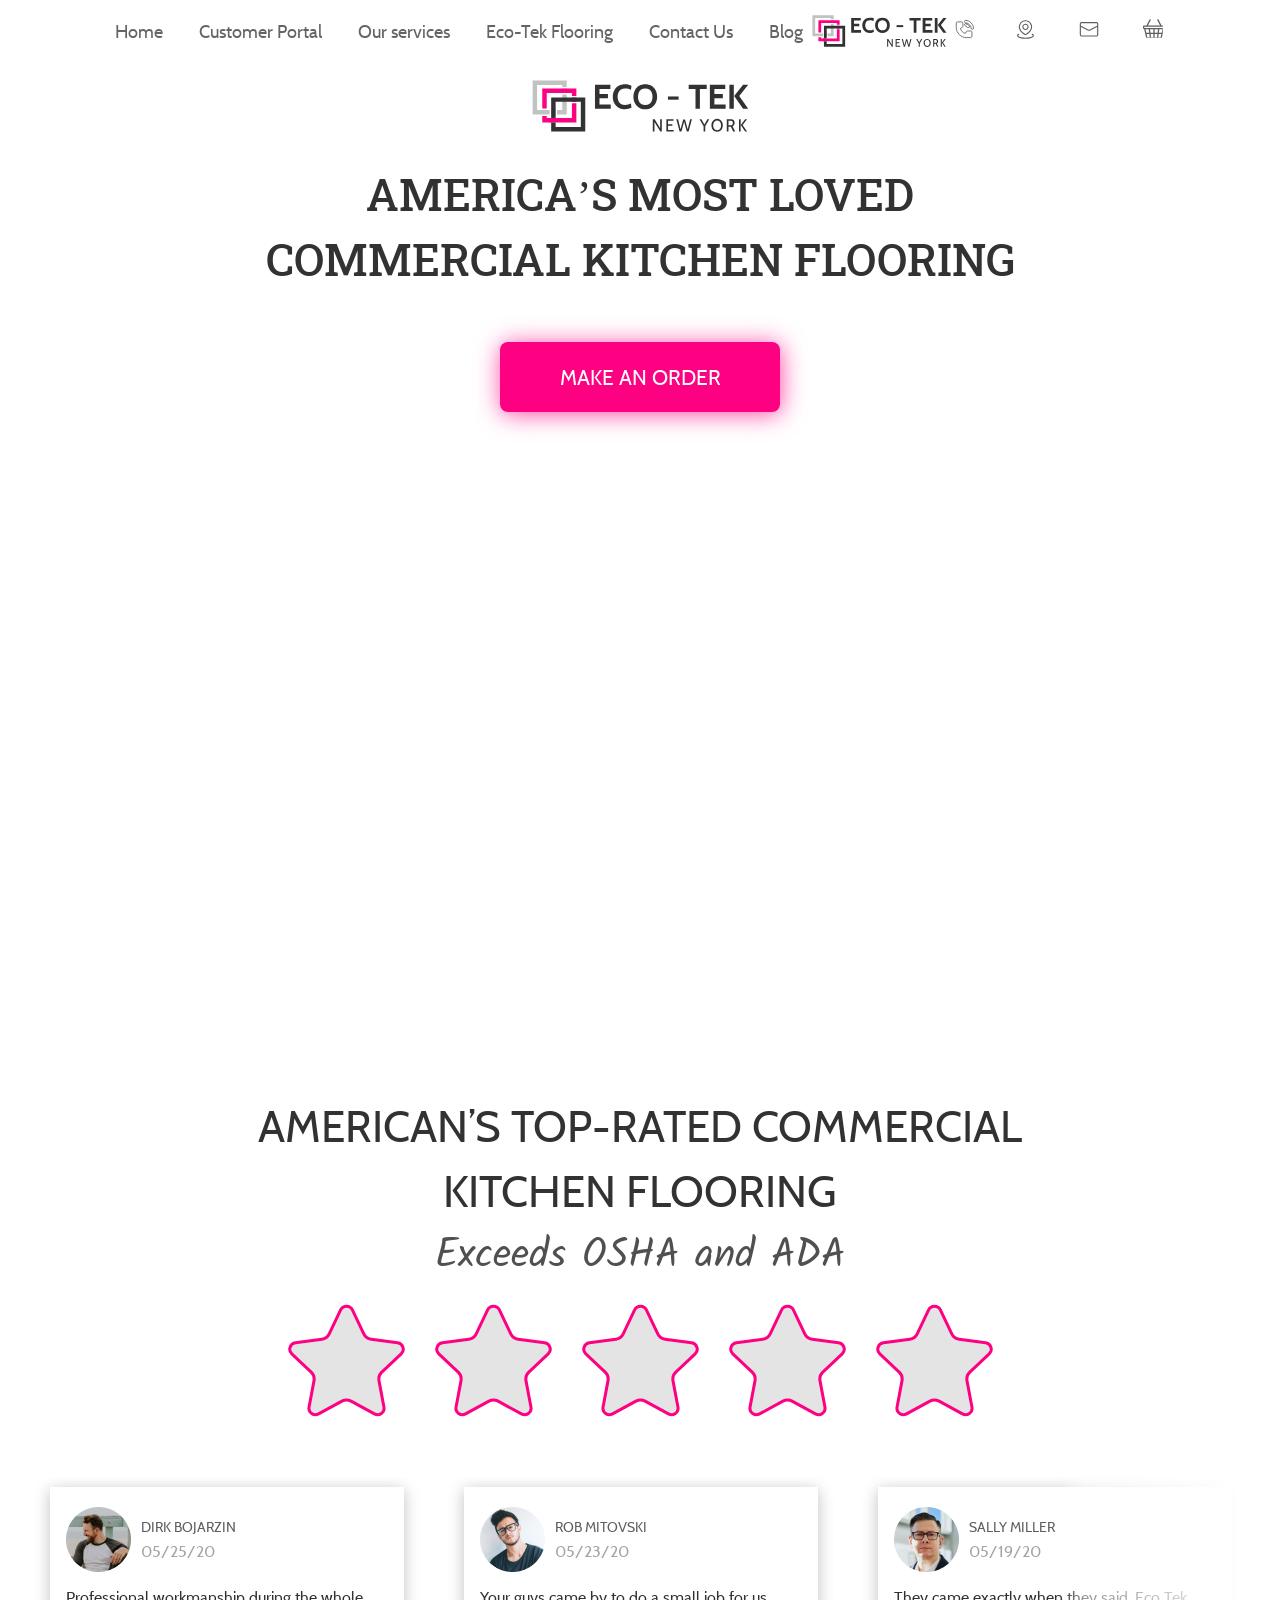
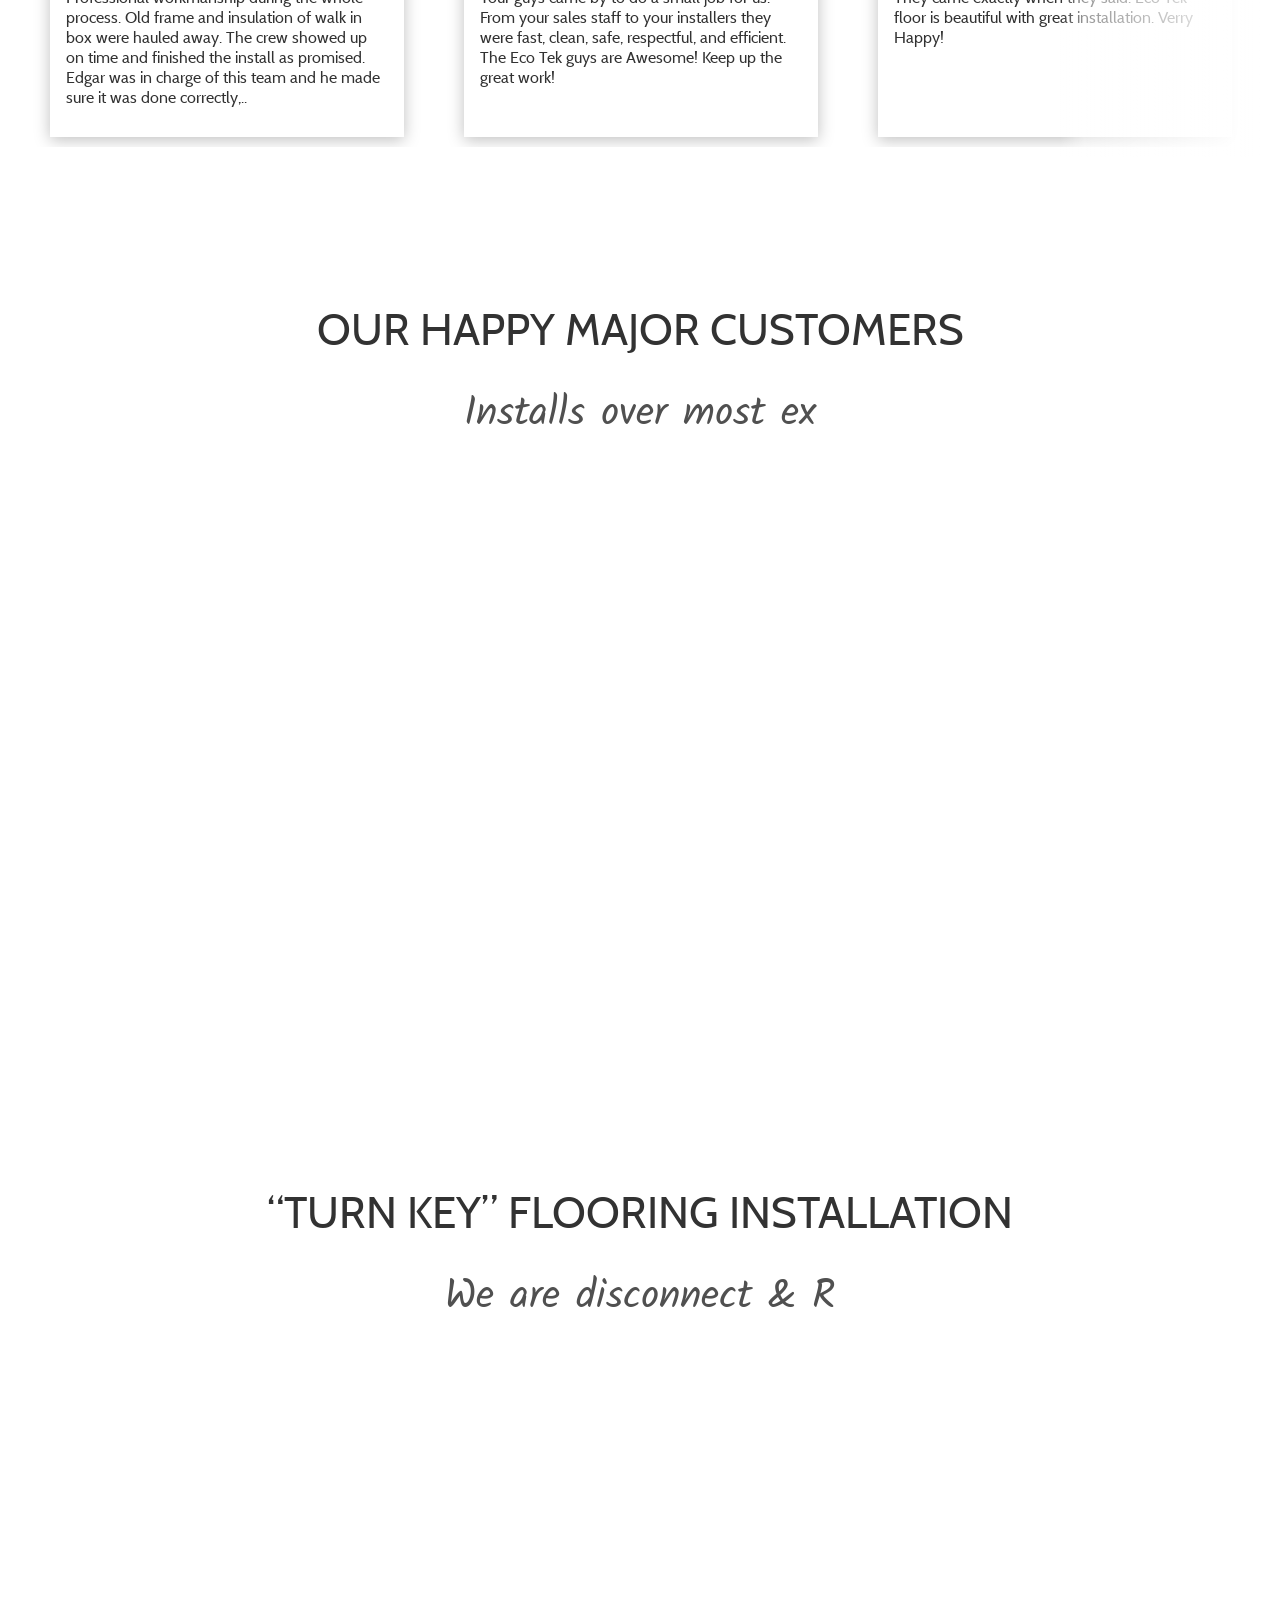
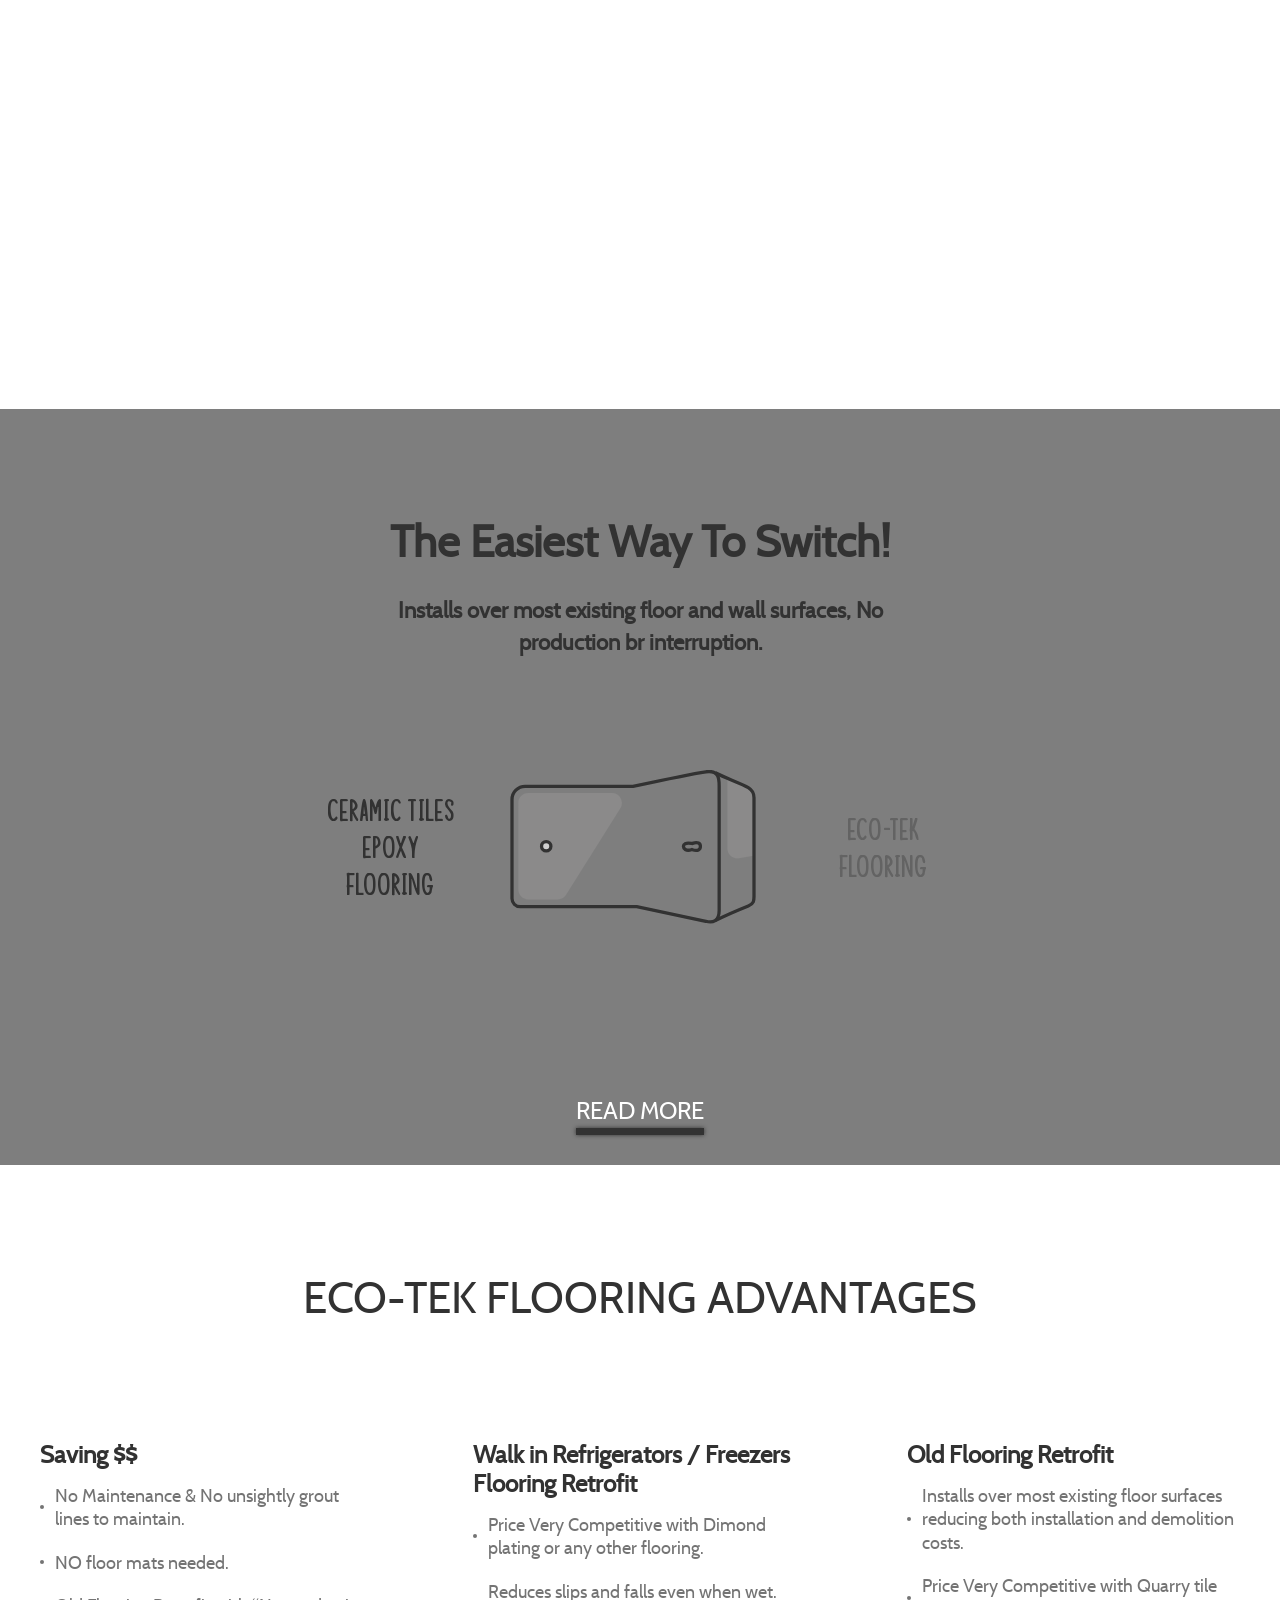
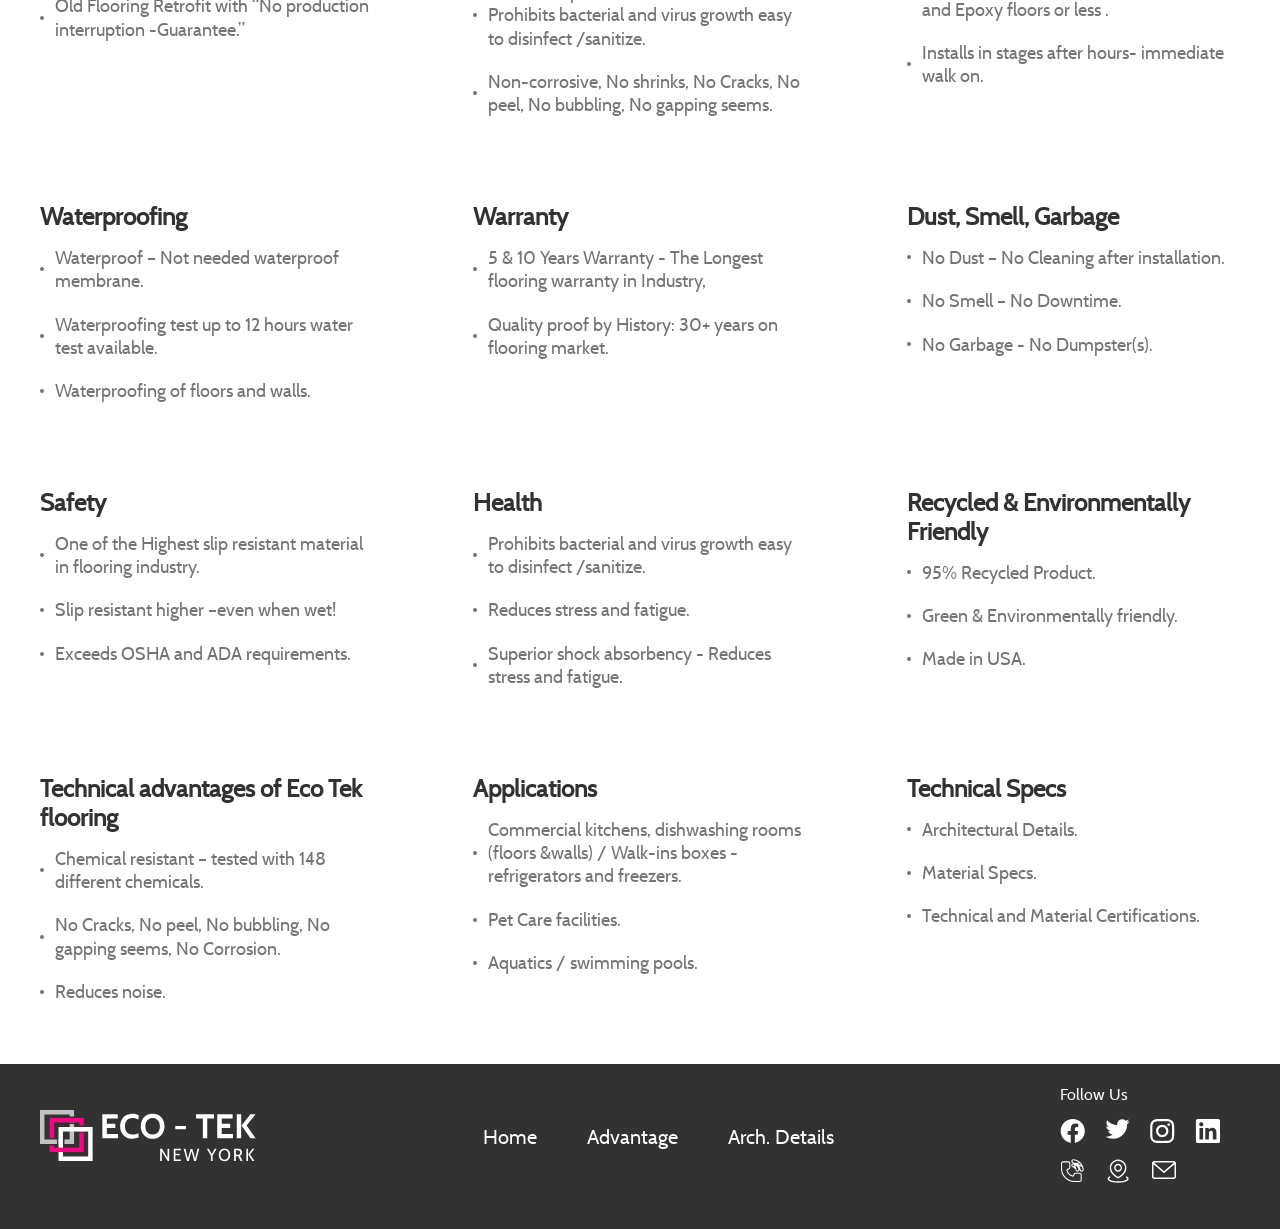
==== app/index.html @ 373fc178 "Create page from navbar" ====
<!DOCTYPE html>
<html lang="en">

<head>
  <meta charset="UTF-8">
  <meta name="viewport" content="width=device-width, initial-scale=1.0">
  <title>Eco-Tek New York</title>
  <link rel="stylesheet" href="css/type.css">
  <link rel="stylesheet" href="css/animate.css">
  <link rel="stylesheet" href="css/style.min.css">
  <link rel="stylesheet" href="css/slick.css">
</head>

<body>
    <header class="header">
        <div class="container">
            <nav class="header__nav">
                <ul class="header__list">
                    <li>
                        <a href="index.html">Home</a>
                    </li>
                    <li>
                        <a href="customer-portal.html">Customer Portal </a>
                    </li>
                    <li>
                        <a href="our-services.html">Our services</a>
                    </li>
                    <li>
                        <a href="flooring.html">Eco-Tek Flooring</a>
                    </li>
                    <li>
                        <a href="contact-us.html">Contact Us</a>
                    </li>
                    <li>
                        <a href="blog.html">Blog</a>
                    </li>
                </ul>
                <div class="header__close">
                    <img src="images/svg/close.svg" alt="" class="img-svg">
                </div>
                <div class="header__logo">
                    <img src="images/svg/logo.svg" alt="">
                </div>
                <div class="header__social">
                    <a href="tel:15168373294"><img src="images/svg/phone.svg" alt="" class="img-svg"></a>
                    <a href="https://goo.gl/maps/P9GhFh5jaAox92EC6"><img src="images/svg/locatiion.svg" alt="" class="img-svg"></a>
                    <a href="mailto:contact@ecotekny.com"><img src="images/svg/message.svg" alt="" class="img-svg"></a>
                    <a href="#"><img src="images/svg/shop-cart.svg" alt="" class="img-svg"></a>
                </div>
            </nav>
            <div class="header__mobileLogo">
                <img src="images/svg/logo.svg" alt="" class="img-svg">
            </div>
            <div class="header__burger">
                <img src="images/svg/menu.svg" alt="">
            </div>
        </div>
    </header>
    <div class="wrapper">
        <main class="main">
            <div class="first">
                <div class="first__video  wow fadeInUp" data-wow-delay="1s">
                    <video id="video1" class="fullscreen-bg__video" autoplay="autoplay" src="images/first-video.mp4" preload="auto" muted="" playsinline="" loop="loop"></video>
                    
                    <div class="first__video--cover"></div>
                </div>
                <div class="container first__head">
                    <a href="index.html" class="first__logo wow fadeInUp"><img src="images/svg/logo.svg" class="img-svg" alt=""></a>
                    <h1 class="first__title title wow fadeInUp" data-wow-delay=".5s">
                        AMERICA’S MOST LOVED <br> COMMERCIAL KITCHEN FLOORING
                    </h1>
                    <div class="btn first__btn">
                        Make an order
                    </div>
                </div>
                
            </div>

            <div class="review">
                <div class="container">
                    <h2 class="review__title title">
                        AMERICAN’S TOP-RATED COMMERCIAL <br> KITCHEN FLOORING
                    </h2>
                    <h3 class="smartText star__smartText" id="star__smartText">
                    </h3>
                    <div class="review__stars">
                        <img src="images/svg/star.svg" alt="" class="wow bounceIn" data-wow-duration="2s">
                        <img src="images/svg/star.svg" alt="" class="wow bounceIn" data-wow-duration="2s" data-wow-delay=".5s">
                        <img src="images/svg/star.svg" alt="" class="wow bounceIn" data-wow-duration="2s" data-wow-delay="1s">
                        <img src="images/svg/star.svg" alt="" class="wow bounceIn" data-wow-duration="2s" data-wow-delay="1.5s">
                        <img src="images/svg/star.svg" alt="" class="wow bounceIn" data-wow-duration="2s" data-wow-delay="2s">
                    </div>
                    <div class="review__sl">
                        <div class="review__slider">
                            <div class="review__item">
                                <div class="review__top">
                                    <img src="images/rev1.png" alt="" class="img-svg">
                                    <div class="review__contact">
                                        <div class="review__name">
                                            ESTHER PETZOLD-WESSELMANN
                                        </div>
                                        <div class="review__date">
                                            05/27/20
                                        </div>
                                    </div>
                                </div>
                                <div class="reiew__text">
                                    Amazing results love our new kitchen Eco -Tek Flooring! Definitely will use them again for other restaurant
                                </div>
                            </div>
                            <div class="review__item">
                                <div class="review__top">
                                    <img src="images/rev2.png" alt="" class="img-svg">
                                    <div class="review__contact">
                                        <div class="review__name">
                                            DIRK BOJARZIN
                                        </div>
                                        <div class="review__date">
                                            05/25/20
                                        </div>
                                    </div>
                                </div>
                                <div class="reiew__text">
                                    Professional workmanship during the whole process. Old frame and insulation of walk in box were hauled away. The crew showed up on time and finished the install as promised. Edgar was in charge of this team and he made sure it was done correctly,..
                                </div>
                            </div>
                            <div class="review__item">
                                <div class="review__top">
                                    <img src="images/rev3.png" alt="" class="img-svg">
                                    <div class="review__contact">
                                        <div class="review__name">
                                            ROB MITOVSKI
                                        </div>
                                        <div class="review__date">
                                            05/23/20
                                        </div>
                                    </div>
                                </div>
                                <div class="reiew__text">
                                    Your guys came by to do a small job for us. From your sales staff to your installers they were fast, clean, safe, respectful, and efficient. The Eco Tek guys are Awesome! Keep up the great work!
                                </div>
                            </div>
                            <div class="review__item">
                                <div class="review__top">
                                    <img src="images/rev4.png" alt="" class="img-svg">
                                    <div class="review__contact">
                                        <div class="review__name">
                                            SALLY MILLER
                                        </div>
                                        <div class="review__date">
                                            05/19/20
                                        </div>
                                    </div>
                                </div>
                                <div class="reiew__text">
                                    They came exactly when they said. Eco Tek floor is beautiful with great installation. Verry Happy!
                                </div>
                            </div>
                            <div class="review__item">
                                <div class="review__top">
                                    <img src="images/rev5.png" alt="" class="img-svg">
                                    <div class="review__contact">
                                        <div class="review__name">
                                            BETH BUCKLAND
                                        </div>
                                        <div class="review__date">
                                            05/28/20
                                        </div>
                                    </div>
                                </div>
                                <div class="reiew__text">
                                    Great flooring. Friendly staff. Reasonable prices. Esther Petzold-Wesselmann
                                </div>
                            </div>
                            <div class="review__item">
                                <div class="review__top">
                                    <img src="images/rev6.png" alt="" class="img-svg">
                                    <div class="review__contact">
                                        <div class="review__name">
                                            KIM BARKER
                                        </div>
                                        <div class="review__date">
                                            07/22/19
                                        </div>
                                    </div>
                                </div>
                                <div class="reiew__text">
                                    My restaurant kitchen floor is looks awesome and Mike the installation guy was so nice! Great job!
                                </div>
                            </div>
                            <div class="review__item">
                                <div class="review__top">
                                    <img src="images/rev7.png" alt="" class="img-svg">
                                    <div class="review__contact">
                                        <div class="review__name">
                                            LORI STULL
                                        </div>
                                        <div class="review__date">
                                            01/14/19
                                        </div>
                                    </div>
                                </div>
                                <div class="reiew__text">
                                    We just had new Eco Tek Flooring in our food production area. From the design meeting through installation, they did a fabulous job! We couldn't be happier with our new floors!
                                </div>
                            </div>
                            <div class="review__item">
                                <div class="review__top">
                                    <img src="images/rev8.png" alt="" class="img-svg">
                                    <div class="review__contact">
                                        <div class="review__name">
                                            JENNIFER SMITH
                                        </div>
                                        <div class="review__date">
                                            12/04/18
                                        </div>
                                    </div>
                                </div>
                                <div class="reiew__text">
                                    I've dealt with a variety of vendors for various restaurant’s improvement needs through my years of restaurant ownership and I can genuinely say I don't think I have EVER had a company so committed to their customers...
                                </div>
                            </div>
                        </div>
                        <div class="review__sliderHide"></div>
                    </div>
                </div>
            </div>

            <div class="customer">
                <div class="container">
                    <h2 class="customer__title title">
                        OUR HAPPY MAJOR CUSTOMERS
                    </h2>
                    <h3 class="customer__smartText smartText" id="customer__smartText">
                    </h3>
                    <div class="customer__block">
                        <div class="customer__item">
                            <img src="images/customer1.png" alt="">
                            <img src="images/customer2.png" alt="">
                            <img src="images/customer3.png" alt="">
                            <img src="images/customer4.png" alt="">
                        </div>
                        <div class="customer__item customer__item--center">
                            <img src="images/customer5.png" alt="">
                            <img src="images/customer6.png" alt="">
                            <img src="images/customer7.png" alt="">
                        </div>
                        <div class="customer__item">
                            <img src="images/customer8.png" alt="">
                            <img src="images/customer9.png" alt="">
                            <img src="images/customer10.png" alt="">
                            <img src="images/customer11.png" alt="">
                        </div>
                    </div>
                </div>
            </div>

            <div class="instalation">
                <div class="container">
                    <h2 class="instalation__title title">
                        “Turn key” flooring installation
                    </h2>
                    <h3 class="instalation__smartText smartText" id="instalation__smartText">
                    </h3>
                    <div class="instalation__video">
                        <video id="video" class="fullscreen-bg__video" autoplay="autoplay" src="images/instaltation.mp4" preload="auto" muted="" playsinline="" loop="loop"></video>
                    </div>
                </div>
            </div>

            <div class="switch">
                <h2 class="switch__title title">
                    The easiest way to switch!
                </h2>
                <h3 class="switch__subtitle subtitle">
                    Installs over most existing floor and wall surfaces, No <br class="switch-hide"> production br interruption.
                </h3>
                <div class="switch__block">
                    <div class="switch__ceramic">
                        Ceramic tiles <br>
                        Epoxy flooring    
                    </div>
                    <img class="switch__dark" src="images/svg/switch-dark-btn.svg" alt="">
                    <img class="switch__light" src="images/svg/switch-light-btn.svg" alt="">
                    <div class="switch__ecotek">
                        Eco-Tek Flooring
                    </div>
                </div>
                <a href="#" class="switch__readmore">
                    Read more
                    <div class="switch__line"></div>
                </a>
            </div>

            <div class="flooring-advantages">
                <div class="container">
                    <div class="flooring-advantages__title title">
                        ECO-TEK Flooring Advantages
                    </div>
                    <div class="flooring-advantages__block">
                        <div class="flooring-advantages__item">
                            <img src="images/svg/floor1.svg" alt="" class="img-svg">
                            <div class="flooring-advantages__itemTitle">
                                Saving $$
                            </div>
                            <div class="flooring-advantages__itemText">
                                <span>
                                    No Maintenance & No unsightly grout lines to maintain.
                                </span>
                                <span>
                                    NO floor mats needed.
                                </span>
                                <span>
                                    Old Flooring Retrofit with “No production interruption -Guarantee.”
                                </span>
                            </div>
                        </div>
                        <div class="flooring-advantages__item">
                            <img src="images/svg/floor2.svg" alt="" class="img-svg">
                            <div class="flooring-advantages__itemTitle">
                                Walk in Refrigerators / Freezers Flooring Retrofit
                            </div>
                            <div class="flooring-advantages__itemText">
                                <span>
                                    Price Very Competitive with Dimond plating or any other flooring.
                                </span>
                                <span>
                                    Reduces slips and falls even when wet.  Prohibits bacterial and virus growth easy to disinfect /sanitize. 
                                </span>
                                <span>
                                    Non-corrosive, No shrinks, No Cracks, No peel, No bubbling, No gapping seems.
                                </span>
                            </div>
                        </div>
                        <div class="flooring-advantages__item">
                            <img src="images/svg/floor3.svg" alt="" class="img-svg">
                            <div class="flooring-advantages__itemTitle">
                                Old Flooring Retrofit
                            </div>
                            <div class="flooring-advantages__itemText">
                                <span>
                                    Installs over most existing floor surfaces reducing both installation and demolition costs.
                                </span>
                                <span>
                                    Price Very Competitive with Quarry tile and Epoxy floors or less .
                                </span>
                                <span>
                                    Installs in stages after hours- immediate walk on.
                                </span>
                            </div>
                        </div>
                        <div class="flooring-advantages__item">
                            <img src="images/svg/floor4.svg" alt="" class="img-svg">
                            <div class="flooring-advantages__itemTitle">
                                Waterproofing 
                            </div>
                            <div class="flooring-advantages__itemText">
                                <span>
                                    Waterproof – Not needed waterproof membrane.
                                </span>
                                <span>
                                    Waterproofing test up to 12 hours water test available.
                                </span>
                                <span>
                                    Waterproofing of floors and walls. 
                                </span>
                            </div>
                        </div>
                        <div class="flooring-advantages__item">
                            <img src="images/svg/floor5.svg" alt="" class="img-svg">
                            <div class="flooring-advantages__itemTitle">
                                Warranty 
                            </div>
                            <div class="flooring-advantages__itemText">
                                <span>
                                    5 & 10 Years Warranty - The  Longest flooring warranty in Industry,
                                </span>
                                <span>
                                    Quality proof by History: 30+ years on flooring market. 
                                </span>
                            </div>
                        </div>
                        <div class="flooring-advantages__item">
                            <img src="images/svg/floor6.svg" alt="" class="img-svg">
                            <div class="flooring-advantages__itemTitle">
                                Dust, Smell, Garbage
                            </div>
                            <div class="flooring-advantages__itemText">
                                <span>
                                    No Dust – No Cleaning after installation.
                                </span>
                                <span>
                                    No Smell – No Downtime.
                                </span>
                                <span>
                                    No Garbage - No Dumpster(s). 
                                </span>
                            </div>
                        </div>
                        <div class="flooring-advantages__item">
                            <img src="images/svg/floor7.svg" alt="" class="img-svg">
                            <div class="flooring-advantages__itemTitle">
                                Safety 
                            </div>
                            <div class="flooring-advantages__itemText">
                                <span>
                                    One of the Highest slip resistant material in flooring industry. 
                                </span>
                                <span>
                                    Slip resistant higher –even when wet!
                                </span>
                                <span>
                                    Exceeds OSHA and ADA requirements.
                                </span>
                            </div>
                        </div>
                        <div class="flooring-advantages__item">
                            <img src="images/svg/floor8.svg" alt="" class="img-svg">
                            <div class="flooring-advantages__itemTitle">
                                Health
                            </div>
                            <div class="flooring-advantages__itemText">
                                <span>
                                    Prohibits bacterial and virus growth easy to disinfect /sanitize. 
                                </span>
                                <span>
                                    Reduces stress and fatigue. 
                                </span>
                                <span>
                                    Superior shock absorbency - Reduces stress and fatigue. 
                                </span>
                            </div>
                        </div>
                        <div class="flooring-advantages__item">
                            <img src="images/svg/floor9.svg" alt="" class="img-svg">
                            <div class="flooring-advantages__itemTitle">
                                Recycled & Environmentally Friendly 
                            </div>
                            <div class="flooring-advantages__itemText">
                                <span>
                                    95% Recycled Product.
                                </span>
                                <span>
                                    Green & Environmentally friendly.
                                </span>
                                <span>
                                    Made in USA.
                                </span>
                            </div>
                        </div>
                        <div class="flooring-advantages__item">
                            <img src="images/svg/floor10.svg" alt="" class="img-svg">
                            <div class="flooring-advantages__itemTitle">
                                Technical advantages of Eco Tek flooring
                            </div>
                            <div class="flooring-advantages__itemText">
                                <span>
                                    Chemical resistant – tested with 148 different chemicals.
                                </span>
                                <span>
                                    No Cracks, No peel, No bubbling, No gapping seems, No Corrosion.
                                </span>
                                <span>
                                    Reduces noise.
                                </span>
                            </div>
                        </div>
                        <div class="flooring-advantages__item">
                            <img src="images/svg/floor11.svg" alt="" class="img-svg">
                            <div class="flooring-advantages__itemTitle">
                                Applications 
                            </div>
                            <div class="flooring-advantages__itemText">
                                <span>
                                    Commercial kitchens, dishwashing rooms (floors &walls) / Walk-ins boxes - refrigerators and freezers.
                                </span>
                                <span>
                                    Pet Care facilities.
                                </span>
                                <span>
                                    Aquatics / swimming pools.
                                </span>
                            </div>
                        </div>
                        <div class="flooring-advantages__item">
                            <img src="images/svg/floor12.svg" alt="" class="img-svg">
                            <div class="flooring-advantages__itemTitle">
                                Technical Specs
                            </div>
                            <div class="flooring-advantages__itemText">
                                <span>
                                    Architectural Details.
                                </span>
                                <span>
                                    Material Specs.
                                </span>
                                <span>
                                    Technical and Material Certifications. 
                                </span>
                            </div>
                        </div>
                    </div>
                </div>
            </div>
        </main>

    <footer class="footer">
        <div class="container">
            <div class="footer__block">
                <div class="footer__item">
                    <a href="index.html" class="footer__logo"><img src="images/svg/footer-logo.svg" alt=""></a>
                </div>
                <div class="footer__item footer__menu">
                    <a href="index.html">Home</a>
                    <a href="advantage.html">Advantage</a>
                    <a href="details.html">Arch. Details</a>
                </div>
                <div class="footer__item footer__grid">
                    <div class="footer__title">
                        Follow Us
                    </div>
                    <div class="footer__links">
                        <a href="https://www.facebook.com/Ecoteknyflooring"><img src="images/svg/facebook.svg" alt="" class="img-svg"></a>
                        <a href="#"><img src="images/svg/twitter.svg" alt="" class="img-svg"></a>
                        <a href="https://www.instagram.com/ecotek_ny/"><img src="images/svg/inst.svg" alt="" class="img-svg"></a>
                        <a href="https://www.linkedin.com/company/69024024/"><img src="images/svg/linkedin.svg" class="img-svg" alt=""></a>
                    </div>
                    <div class="footer__links">
                        <a href="tel:+15168373294"><img src="images/svg/footer-phone.svg" alt="" class="img-svg"></a>
                        <a href="https://goo.gl/maps/P9GhFh5jaAox92EC6"><img src="images/svg/footer-location.svg" alt="" class="img-svg"></a>
                        <a href="mailto:contact@ecotekny.com"><img src="images/svg/footer-message.svg" alt="" class="img-svg footer__mail"></a>
                    </div>
                </div>
            </div>
        </div>
    </footer>
    </div>

    
    <script src="https://code.jquery.com/jquery-3.6.0.min.js" integrity="sha256-/xUj+3OJU5yExlq6GSYGSHk7tPXikynS7ogEvDej/m4=" crossorigin="anonymous"></script>
    <script src="https://cdnjs.cloudflare.com/ajax/libs/typed.js/1.1.1/typed.min.js"></script>
    <script src="js/SmoothScroll.js"></script>
    <script src="js/wow.min.js"></script>
    <script src="js/slick.min.js"></script>
    <script src="js/main.js"></script>
</body>

</html>
---- app/css/type.css ----
.output {
    text-align:center;
    font-family: 'Source Code Pro', monospace;
    color: #000;
  }
  
  /* Cursor Styling */
  
  .cursor::after {
    content:'';
    display:inline-block;
    margin-left:3px;
    background-color:white;
    animation-name:blink;
    animation-duration:0.5s;
    animation-iteration-count: infinite;
  }
  h1.cursor::after {
    height:24px;
    width:13px;
  }
  p.cursor::after {
    height:13px;
    width:6px;
  }
  
  @keyframes blink {
    0% {
      opacity:1;
    }
    49% {
      opacity:1;
    }
    50% {
      opacity:0;
    }
    100% {
      opacity:0;
    }
  }
---- app/css/style.min.css ----
@font-face{font-family:"CabinReg";src:url("../fonts/Cabin-Regular.ttf");font-display:swap}@font-face{font-family:"CabinMedium";src:url("../fonts/Cabin-Medium.ttf");font-display:swap}@font-face{font-family:"CabinBold";src:url("../fonts/Cabin-Bold.ttf");font-display:swap}@font-face{font-family:"Harbinger";src:url("../fonts/Harbinger.ttf");font-display:swap}@font-face{font-family:"RobotoSlab";src:url("../fonts/Robotoslabmedium.ttf");font-display:swap}@font-face{font-family:"Kalam";src:url("../fonts/Kalam-Regular.ttf");font-display:swap}html{-webkit-box-sizing:border-box;box-sizing:border-box}*,*::after,*::before{-webkit-box-sizing:inherit;box-sizing:inherit}ul[class],ol[class]{padding:0}body,h1,h2,h3,h4,h5,h6,p,ul,ol,li,figure,figcaption,blockquote,dl,dd{margin:0}ul[class]{list-style:none}img{max-width:100%;display:block}input,button,textarea,select{font:inherit}a{text-decoration:none}html,body{height:100%;font-family:"CabinReg";color:#323232;position:relative}body{overflow-x:hidden}.wrapper{display:-webkit-box;display:-ms-flexbox;display:flex;-webkit-box-orient:vertical;-webkit-box-direction:normal;-ms-flex-direction:column;flex-direction:column;min-height:100%}.main{-webkit-box-flex:1;-ms-flex:1 0 auto;flex:1 0 auto}.footer{-webkit-box-flex:0;-ms-flex:0 0 auto;flex:0 0 auto}.container{max-width:1240px;margin:0 auto;padding:0 15px}.title{font-size:44px;text-align:center;line-height:65px;font-weight:400;text-transform:uppercase}.subtitle{font-size:22px;line-height:32px;text-align:center}.white-mode{background:#fff !important;color:#323232 !important}.btn{background:#FE0182;border-radius:8px;padding:25px 25px;color:#fff;width:-webkit-max-content;width:-moz-max-content;width:max-content;font-size:21px;margin:0 auto;width:280px;height:70px;line-height:100%;text-align:center;text-transform:uppercase;cursor:pointer;-webkit-transition:.4s;-o-transition:.4s;transition:.4s;-webkit-box-shadow:1px 2px 24px rgba(254,1,130,0.72);box-shadow:1px 2px 24px rgba(254,1,130,0.72)}.smartText{font-size:40px;font-family:"Kalam";color:#505050;text-align:center;font-weight:400;-webkit-transition:1s;-o-transition:1s;transition:1s;height:60px}.typed-cursor{display:none}.wow{visibility:hidden;-webkit-transition:.4s;-o-transition:.4s;transition:.4s}.header{width:100%;padding:15px 95px;position:fixed;top:0;height:60px;background:#fff;z-index:20}.header__burger{display:none}.header__close{display:none}.header__mobileLogo{display:none}.header__logo{opacity:0;visibility:hidden;z-index:-10;-webkit-transition:.4s;-o-transition:.4s;transition:.4s}.header__logo img{width:135px;height:auto;display:block;margin:0 auto}.header__nav{display:-ms-grid;display:grid;-ms-grid-columns:1fr 1fr 1fr;grid-template-columns:1fr 1fr 1fr;justify-items:stretch;-webkit-box-align:center;-ms-flex-align:center;align-items:center;-webkit-transition:.4s;-o-transition:.4s;transition:.4s}.header__list{display:-webkit-box;display:-ms-flexbox;display:flex}.header__list li a{color:#646464;font-size:18px;white-space:nowrap}.header__list li:not(:last-child){margin-right:36px}.header__social{display:-webkit-box;display:-ms-flexbox;display:flex;-webkit-box-align:center;-ms-flex-align:center;align-items:center;-webkit-box-pack:end;-ms-flex-pack:end;justify-content:flex-end}.header__social a{display:block}.header__social a:not(:last-child){margin-right:40px}.footer{padding:20px 0 40px 0;background:#323232}.footer__block{display:-webkit-box;display:-ms-flexbox;display:flex;-webkit-box-align:center;-ms-flex-align:center;align-items:center;-webkit-box-pack:justify;-ms-flex-pack:justify;justify-content:space-between}.footer__menu{display:-webkit-box;display:-ms-flexbox;display:flex}.footer__menu a{font-size:20px;color:#fff}.footer__menu a:not(:last-child){margin-right:80px}.footer__title{font-size:16px;color:#fff;margin-bottom:15px}.footer__grid{-webkit-box-orient:vertical;-webkit-box-direction:normal;-ms-flex-direction:column;flex-direction:column}.footer__item{display:-webkit-box;display:-ms-flexbox;display:flex}.footer__links{display:-webkit-box;display:-ms-flexbox;display:flex}.footer__links:not(:last-child){margin-bottom:20px}.footer__links a{width:-webkit-max-content;width:-moz-max-content;width:max-content;margin-right:40px}.footer__mail{fill:#fff;width:24px;height:auto}@media (min-width: 991px) and (max-width: 1440px){.container{width:100%;padding:0 20px}.first__btn{top:-55px}.review__slider{width:90%}.review .prev{position:absolute;left:-40px;top:50%;-webkit-transform:rotate(180deg) translateY(50%);-ms-transform:rotate(180deg) translateY(50%);transform:rotate(180deg) translateY(50%);cursor:pointer;width:20px;height:auto}.review .next{position:absolute;right:-40px;top:50%;-webkit-transform:translateY(-50%);-ms-transform:translateY(-50%);transform:translateY(-50%);cursor:pointer;width:20px;height:auto;z-index:20}.customer__item img{width:23%;height:auto}.footer__links:not(:last-child){margin-bottom:10px}.footer__links a{margin-right:20px}.footer__menu a:not(:last-child){margin-right:50px}}@media (max-width: 990px){.wow{-webkit-animation-name:none !important;animation-name:none !important;visibility:visible !important}.header{padding:0px 0px}.header__burger{display:block;position:absolute;right:20px;top:50%;-webkit-transform:translateY(-50%);-ms-transform:translateY(-50%);transform:translateY(-50%);cursor:pointer}.header__burger img{width:25px;height:25px}.header__mobileLogo{display:block;margin-top:4px;opacity:0;visibility:hidden;z-index:-10;-webkit-transition:.4s;-o-transition:.4s;transition:.4s}.header__mobileLogo svg{width:120px}.header__close{display:block;position:absolute;right:20px;top:20px;cursor:pointer}.header__close svg{width:25px;height:25px}.header__nav{display:-webkit-box;display:-ms-flexbox;display:flex;position:fixed;left:-100%;top:0;height:100vh;width:100%;background:#fff;-webkit-box-orient:vertical;-webkit-box-direction:normal;-ms-flex-direction:column;flex-direction:column;-webkit-box-pack:center;-ms-flex-pack:center;justify-content:center;z-index:10}.header__list{-webkit-box-orient:vertical;-webkit-box-direction:normal;-ms-flex-direction:column;flex-direction:column;-webkit-box-align:center;-ms-flex-align:center;align-items:center}.header__list li{margin:15px 0}.header__list li:not(:last-child){margin-right:0}.header__list li a{font-size:24px}.header__social{margin-top:40px;-webkit-box-pack:center;-ms-flex-pack:center;justify-content:center}.header__social a svg{width:35px;height:35px}.header__social a:last-child svg{width:45px;height:45px}.title{font-size:34px;line-height:140%}.smartText{font-size:28px;line-height:140%}.btn{padding:18px 22px;font-size:16px;width:220px;height:50px;line-height:100%}.first{display:-webkit-box;display:-ms-flexbox;display:flex;-webkit-box-orient:vertical;-webkit-box-direction:reverse;-ms-flex-direction:column-reverse;flex-direction:column-reverse}.first__btn{margin-top:20px}.first__video{margin-top:-105px}.first__head{position:static;-webkit-transform:translate(0);-ms-transform:translate(0);transform:translate(0)}.review{padding-bottom:80px}.review__title{margin-top:30px}.review__stars{margin-top:20px}.review__stars img{height:100%}.review__sliderHide{display:none}.review__slider{margin-left:0}.review__text{font-size:13px}.review .next{display:none !important}.review .prev{display:none !important}.customer__item{display:-ms-grid;display:grid;-ms-grid-columns:1fr 1fr;grid-template-columns:1fr 1fr;height:100%}.customer__item--center{-webkit-box-align:center;-ms-flex-align:center;align-items:center;margin-bottom:30px}.customer__item img{display:block;width:90%;margin:0 auto}.instalation{padding-bottom:30px}.instalation__video{padding-top:20px}.switch{padding:60px 20px}.switch-hide{display:none}.switch__block{-webkit-box-orient:vertical;-webkit-box-direction:normal;-ms-flex-direction:column;flex-direction:column}.switch__dark,.switch__light{margin:30px 0;width:180px}.footer{padding:30px 30px}.footer__title{text-align:center;margin-bottom:20px}.footer__block{-webkit-box-orient:vertical;-webkit-box-direction:normal;-ms-flex-direction:column;flex-direction:column}.footer__menu{display:-webkit-box;display:-ms-flexbox;display:flex;-webkit-box-orient:vertical;-webkit-box-direction:normal;-ms-flex-direction:column;flex-direction:column;margin-top:40px;margin-bottom:40px}.footer__menu a{display:block;text-align:center}.footer__menu a:not(:last-child){margin-right:0;margin-bottom:10px}.footer__links{width:100%;-webkit-box-pack:center;-ms-flex-pack:center;justify-content:center}.footer__links a{margin:0 20px}}@media (max-width: 480px){.header{padding:0px 0px}.header__burger img{width:25px;height:25px}.header__close{display:block;position:absolute;right:20px;top:20px;cursor:pointer}.header__close svg{width:15px;height:15px}.header__list{-webkit-box-orient:vertical;-webkit-box-direction:normal;-ms-flex-direction:column;flex-direction:column;-webkit-box-align:center;-ms-flex-align:center;align-items:center}.header__list li{margin:15px 0}.header__list li:not(:last-child){margin-right:0}.header__list li a{font-size:20px}.header__social{margin-top:30px}.header__social a svg{width:25px;height:25px}.header__social a:last-child svg{width:35px;height:35px}.flooring-advantages__title{padding-top:30px;margin-bottom:30px}.flooring-advantages__block{-ms-grid-columns:1fr;grid-template-columns:1fr;grid-gap:30px}.flooring-advantages__item svg{display:block;width:80px;margin:0 auto}.flooring-advantages__itemTitle{text-align:center}.flooring-advantages__itemText{text-align:center}.flooring-advantages__itemText span{font-size:16px}.flooring-advantages__itemText span:not(:last-child){margin-bottom:8px}.flooring-advantages__itemText span::before{display:none}.advantage{padding-top:80px;padding-bottom:60px}.advantage__versus{-webkit-box-orient:vertical;-webkit-box-direction:normal;-ms-flex-direction:column;flex-direction:column}.advantage__subtitle{font-size:28px;margin:0}.advantage__vs{margin:30px auto;font-size:46px}.advantage__floor{margin-top:0}.install-advantage__block{display:-ms-grid;display:grid;-ms-grid-columns:1fr 1fr;grid-template-columns:1fr 1fr;grid-gap:40px}.install-advantage__item svg{display:block;margin:0 auto;width:70px}.install-advantage__itemTitle{text-align:center;font-size:20px;margin-top:20px}.install-advantage__itemText{text-align:center;font-size:16px;line-height:150%}.table-container{padding:0 10px}.table-flooring{margin-bottom:60px}.table td{font-size:12px;height:20px;margin:4px 0;max-width:150px;height:100%}.table__title{font-size:12px !important}.table-install{margin-bottom:20px}.table__rowName svg{height:20px !important;max-width:10px;height:auto;margin-right:10px;width:auto;margin-right:4px;margin-left:-5px}.details{padding-top:80px}.details__block{-webkit-box-orient:vertical;-webkit-box-direction:normal;-ms-flex-direction:column;flex-direction:column}.details__item{width:100%}.details__item:last-child{margin-top:30px}.details__item img{margin:0 auto}.details__title{margin-bottom:20px;height:100%}.details__text{font-size:16px;line-height:140%;margin-bottom:30px}.details__btn{width:200px;height:45px;margin-bottom:30px}.title{font-size:24px;line-height:140%}.smartText{font-size:22px;line-height:140%}.btn{padding:18px 22px;font-size:14px}.first{padding-top:80px}.first__video{margin-top:0px;position:relative}.first__video video{height:auto;-o-object-fit:contain;object-fit:contain}.first__logo svg{width:180px}.review{padding-bottom:60px}.review__title{margin-top:30px}.review__stars{margin-top:20px}.review__stars img{height:100%;width:50px;margin:0 8px}.review__sliderHide{display:none}.review__slider{margin-top:20px}.review__top svg{width:50px}.review__item{height:25  0px}.customer__item{display:-ms-grid;display:grid;-ms-grid-columns:1fr 1fr;grid-template-columns:1fr 1fr;height:100%}.customer__item--center{-webkit-box-align:center;-ms-flex-align:center;align-items:center;margin-bottom:30px}.customer__item img{display:block;width:90%;height:90%;margin:0 auto}.instalation{padding-bottom:30px}.instalation__video{padding-top:20px}.switch{padding:60px 20px;height:100vh;padding-top:40px}.switch-hide{display:none}.switch__subtitle{font-size:16px;line-height:130%}.switch__block{-webkit-box-orient:vertical;-webkit-box-direction:normal;-ms-flex-direction:column;flex-direction:column}.switch__dark,.switch__light{margin:30px 0;width:150px}.switch__readmore{font-size:14px;bottom:30px}.switch__line{height:4px;bottom:-6px}.footer{padding:30px 30px}.footer__logo img{width:180px}.footer__title{text-align:center;margin-bottom:20px;font-size:12px}.footer__block{-webkit-box-orient:vertical;-webkit-box-direction:normal;-ms-flex-direction:column;flex-direction:column}.footer__menu{display:-webkit-box;display:-ms-flexbox;display:flex;-webkit-box-orient:vertical;-webkit-box-direction:normal;-ms-flex-direction:column;flex-direction:column;margin-top:40px;margin-bottom:40px}.footer__menu a{display:block;text-align:center;font-size:16px}.footer__menu a:not(:last-child){margin-right:0;margin-bottom:20px}.footer__links{width:100%;-webkit-box-pack:center;-ms-flex-pack:center;justify-content:center}.footer__links:not(:last-child){margin-bottom:10px}.footer__links a{margin:0 20px}}.first{padding-top:60px}.first .container{z-index:10}.first__title{font-weight:500;font-family:"RobotoSlab"}.first__head{position:absolute;top:80px;left:50%;-webkit-transform:translateX(-50%);-ms-transform:translateX(-50%);transform:translateX(-50%)}.first__logo{display:-webkit-box;display:-ms-flexbox;display:flex;-webkit-box-pack:center;-ms-flex-pack:center;justify-content:center;margin-bottom:30px;-webkit-transition:.4s;-o-transition:.4s;transition:.4s}.first__smartText{margin-top:20px;font-style:italic;height:60px}.first__btn{margin-top:50px;z-index:10}.first__video{z-index:1;position:relative}.first__video--cover{position:absolute;top:0;height:4px;background:#fff;width:100%}.first__video video{width:100%;height:100vh;-o-object-fit:cover;object-fit:cover}.review{padding-bottom:140px}.review .container{max-width:100%}.review__title{margin-top:130px}.review__smartText{margin-top:20px}.review__stars{display:-webkit-box;display:-ms-flexbox;display:flex;margin-top:20px;-webkit-box-pack:center;-ms-flex-pack:center;justify-content:center}.review__stars img{margin:0 15px}.review__sl{position:relative}.review__slider{position:relative;margin-top:50px;padding:10px 0;width:100%}.review__sliderHide{position:absolute;right:0;top:0;background:-webkit-gradient(linear, left top, right top, from(rgba(255,255,255,0)), color-stop(12%, rgba(255,255,255,0.5)), to(#fff));background:-o-linear-gradient(left, rgba(255,255,255,0) 0%, rgba(255,255,255,0.5) 12%, #fff 100%);background:linear-gradient(90deg, rgba(255,255,255,0) 0%, rgba(255,255,255,0.5) 12%, #fff 100%);width:200px;height:100%}.review__item{width:325px;height:250px !important;background:#fff;-webkit-box-shadow:0px 3px 15px rgba(0,0,0,0.25);box-shadow:0px 3px 15px rgba(0,0,0,0.25);display:-webkit-box;display:-ms-flexbox;display:flex;-webkit-box-orient:vertical;-webkit-box-direction:normal;-ms-flex-direction:column;flex-direction:column;margin:10px 30px;padding:20px 16px}.review__contact{display:-webkit-box;display:-ms-flexbox;display:flex;-webkit-box-orient:vertical;-webkit-box-direction:normal;-ms-flex-direction:column;flex-direction:column}.review__name{font-size:14px;color:#5F5F5F;margin-bottom:6px}.review__date{font-size:16px;color:#A5A5A5}.review__top{display:-webkit-box;display:-ms-flexbox;display:flex;-webkit-box-align:center;-ms-flex-align:center;align-items:center;margin-bottom:15px}.review__top img{margin-right:10px}.review__top svg{margin-right:10px}.review__text{font-size:13px}.review .prev{position:absolute;left:-60px;top:50%;-webkit-transform:rotate(180deg) translateY(50%);-ms-transform:rotate(180deg) translateY(50%);transform:rotate(180deg) translateY(50%);cursor:pointer;display:none !important}.review .next{position:absolute;right:0;top:50%;-webkit-transform:translateY(-50%);-ms-transform:translateY(-50%);transform:translateY(-50%);cursor:pointer;z-index:10;display:none !important}.customer{padding-bottom:120px}.customer__smartText{margin-top:20px}.customer__block{margin-top:30px;display:-webkit-box;display:-ms-flexbox;display:flex;-webkit-box-orient:vertical;-webkit-box-direction:normal;-ms-flex-direction:column;flex-direction:column}.customer__item{display:-webkit-box;display:-ms-flexbox;display:flex;-webkit-box-pack:justify;-ms-flex-pack:justify;justify-content:space-between;height:196px}.customer__item--center{-ms-flex-pack:distribute;justify-content:space-around}.customer__item img{-o-object-fit:contain;object-fit:contain;opacity:0.5;-webkit-transition:.4s;-o-transition:.4s;transition:.4s;cursor:pointer}.customer__item img:hover{opacity:1}.instalation{padding-bottom:80px}.instalation__smartText{margin-top:20px}.instalation video{width:100%}.switch{padding-top:100px;padding-bottom:25px;height:756px;background:#7E7E7E;position:relative;-webkit-transition:.4s;-o-transition:.4s;transition:.4s}.switch__title{margin-bottom:20px;text-transform:capitalize;font-weight:700}.switch__block{position:absolute;top:58%;left:50%;-webkit-transform:translate(-50%, -50%);-ms-transform:translate(-50%, -50%);transform:translate(-50%, -50%);display:-webkit-box;display:-ms-flexbox;display:flex;-webkit-box-align:center;-ms-flex-align:center;align-items:center}.switch__light{display:none}.switch__dark,.switch__light{margin:0 50px;cursor:pointer}.switch__ceramic{font-size:27px;font-family:"Harbinger";text-align:center;-webkit-transition:.4s;-o-transition:.4s;transition:.4s}.switch__ecotek{color:#636363;font-size:27px;font-family:"Harbinger";text-align:center;-webkit-transition:.4s;-o-transition:.4s;transition:.4s}.switch__readmore{position:absolute;bottom:40px;left:50%;font-size:24px;color:#fff;text-transform:uppercase;-webkit-transform:translateX(-50%);-ms-transform:translateX(-50%);transform:translateX(-50%);-webkit-transition:.4s;-o-transition:.4s;transition:.4s}.switch__line{content:'';width:100%;height:7px;background:#323232;-webkit-box-shadow:0px 0px 4px #323232;box-shadow:0px 0px 4px #323232;position:absolute;bottom:-10px;left:0;-webkit-transition:.4s;-o-transition:.4s;transition:.4s}.flooring-advantages{padding-bottom:60px}.flooring-advantages__title{padding-top:100px;margin-bottom:100px}.flooring-advantages__block{display:-ms-grid;display:grid;-ms-grid-columns:1fr 1fr 1fr;grid-template-columns:1fr 1fr 1fr;grid-gap:75px 100px;margin-top:35px}.flooring-advantages__item{max-width:400px}.flooring-advantages__itemTitle{margin-top:10px;font-size:24px;font-weight:600}.flooring-advantages__itemText{font-size:18px;color:#747474;margin-top:15px;line-height:130%}.flooring-advantages__itemText span{display:block;position:relative;margin-left:15px}.flooring-advantages__itemText span::before{content:'';width:4px;height:4px;background:#747474;border-radius:50%;display:block;position:absolute;left:-15px;top:50%;-webkit-transform:translateY(-50%);-ms-transform:translateY(-50%);transform:translateY(-50%)}.flooring-advantages__itemText span:not(:last-child){margin-bottom:20px}
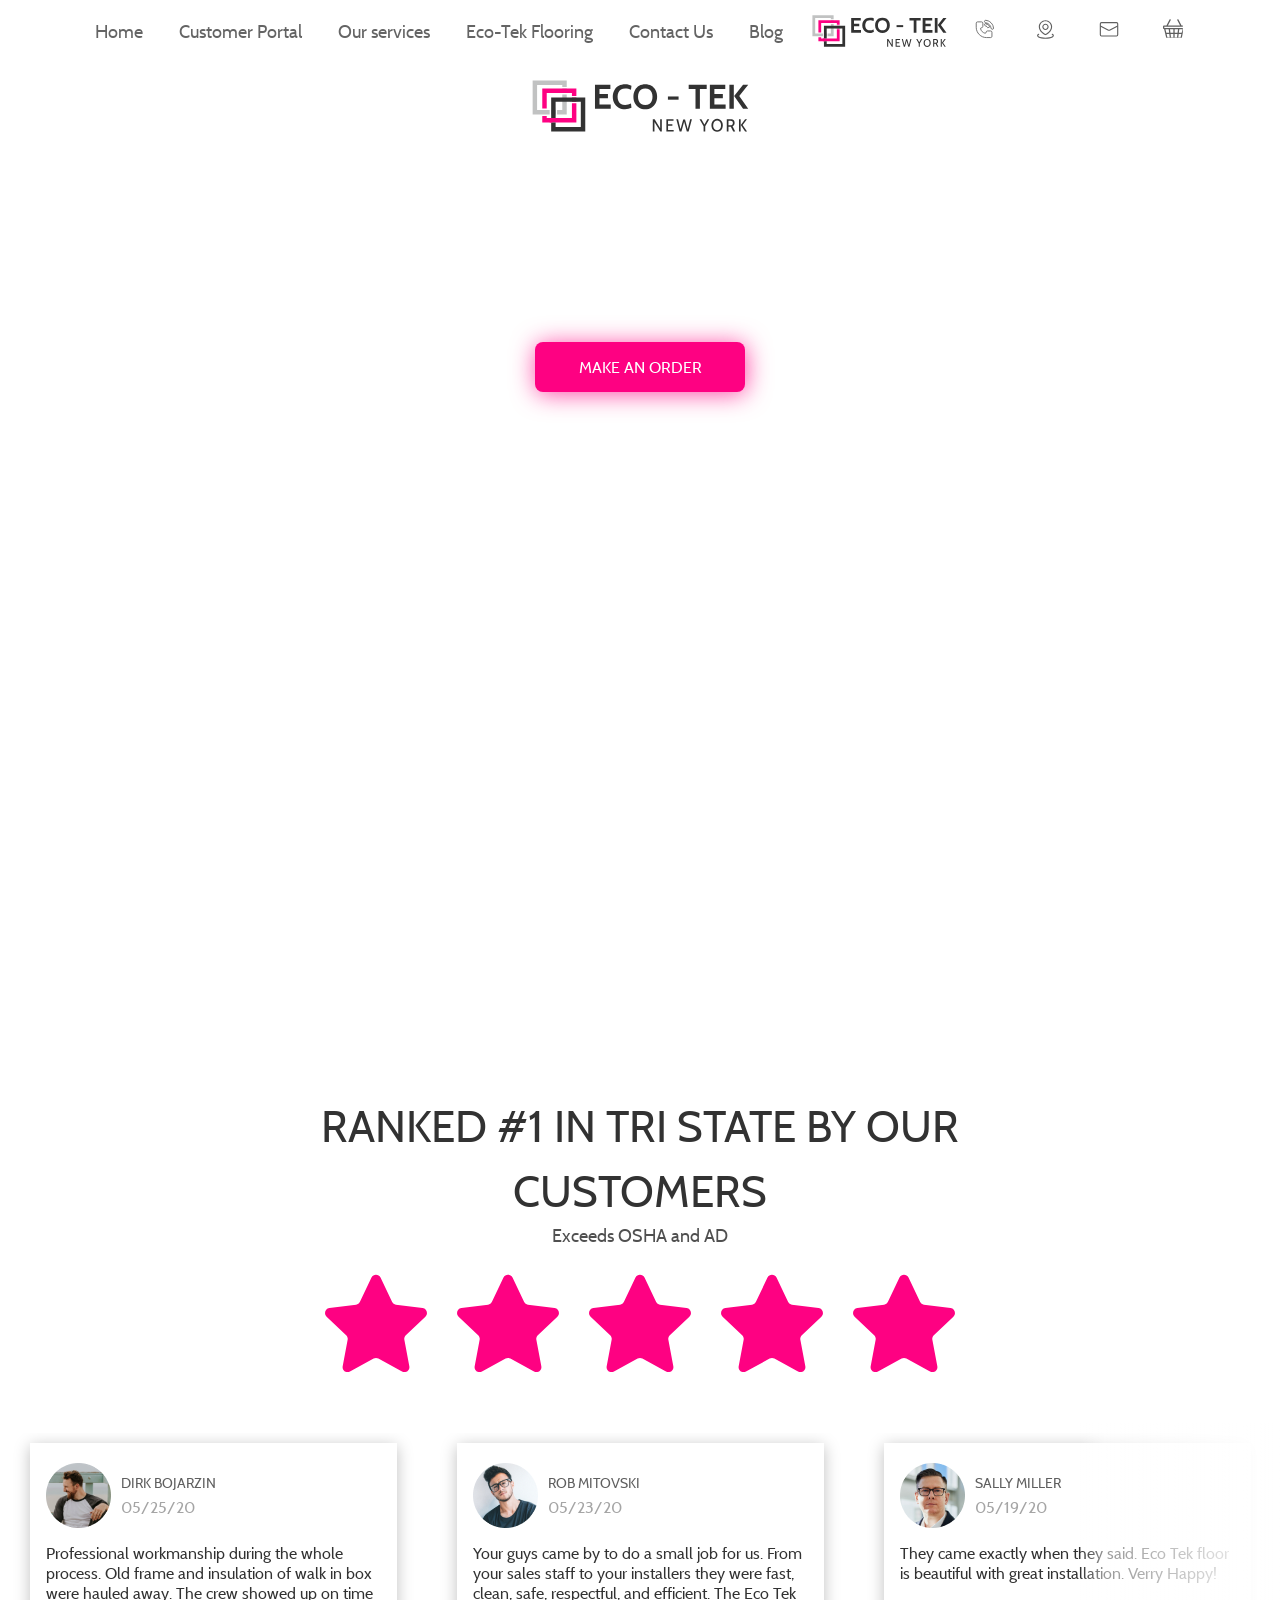
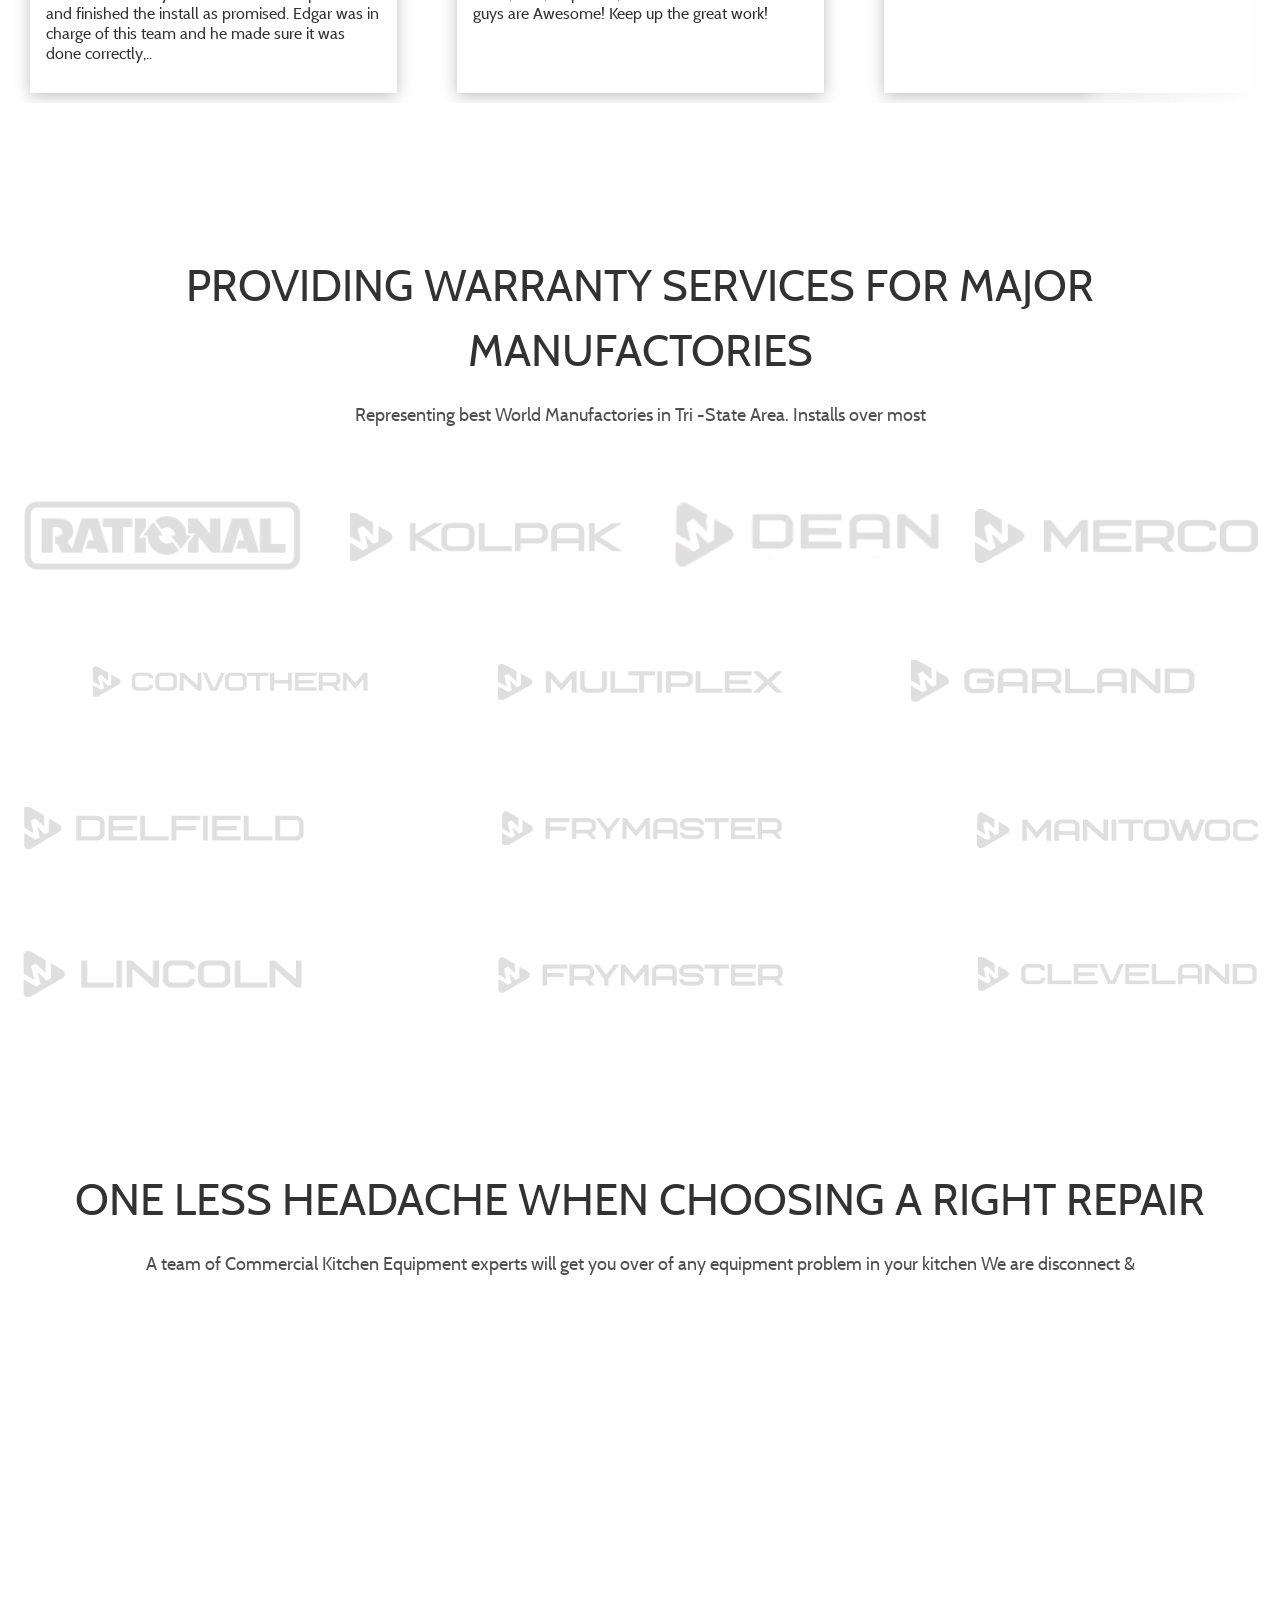
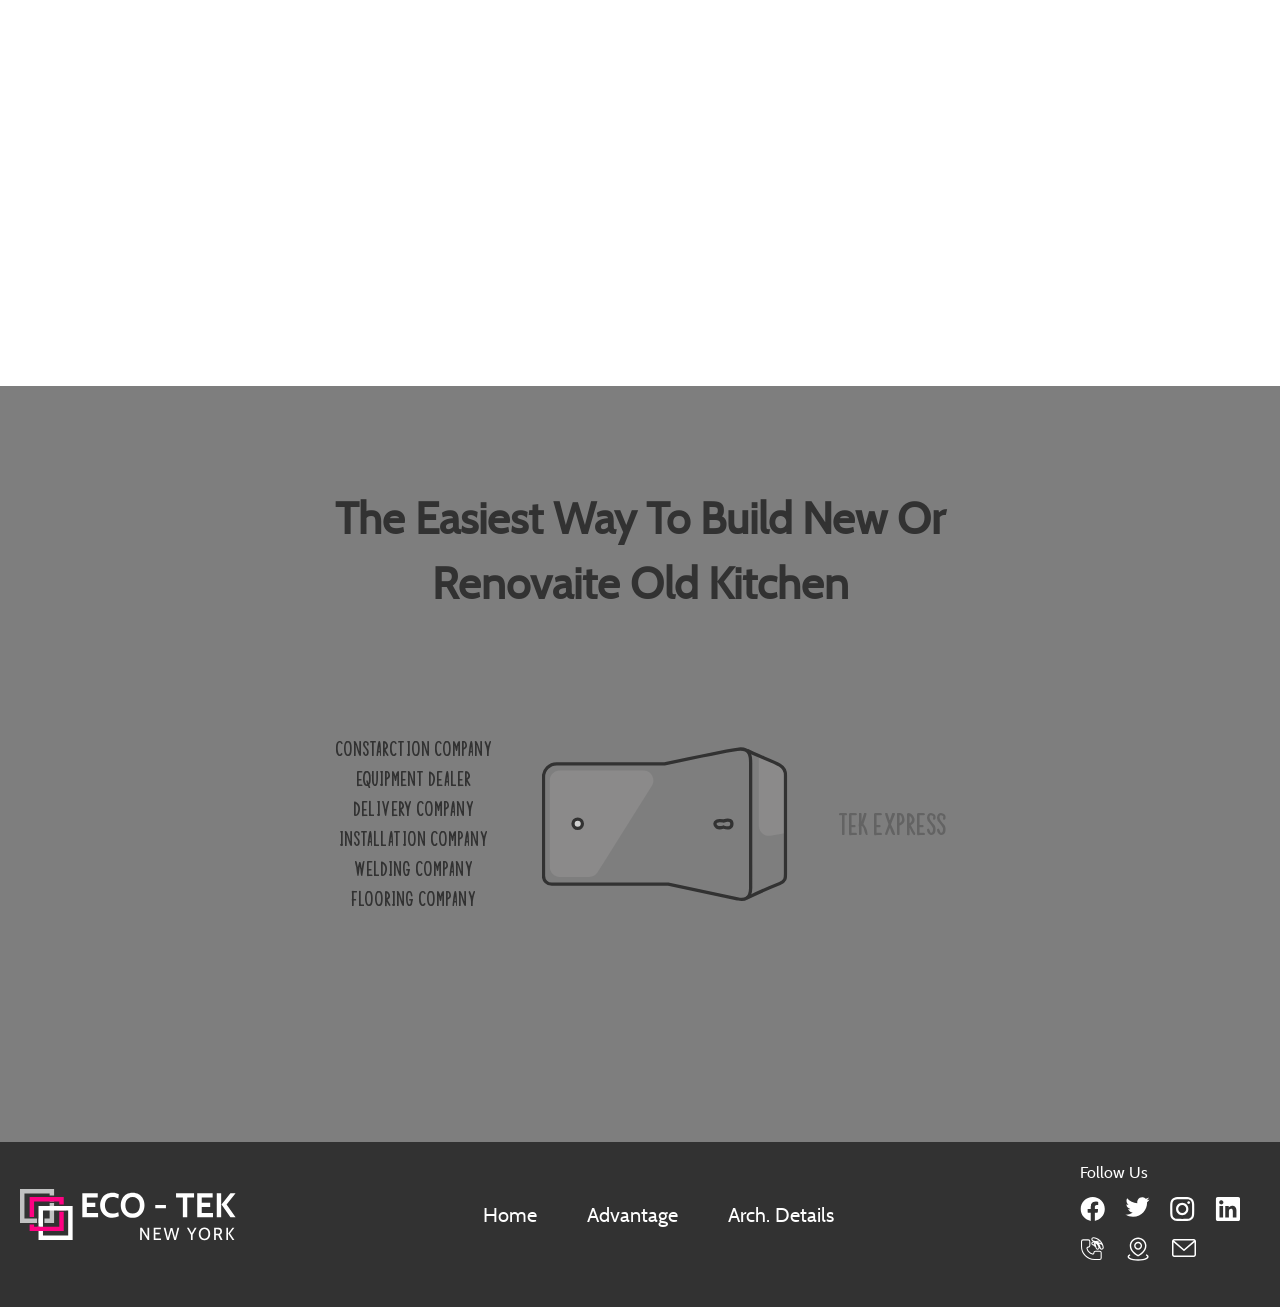
==== commit 275f54ee: "Верстка десктоп версии страницы checkout" ====
--- a/app/index.html
+++ b/app/index.html
@@ -67,7 +67,7 @@
                 <div class="container first__head">
                     <a href="index.html" class="first__logo wow fadeInUp"><img src="images/svg/logo.svg" class="img-svg" alt=""></a>
                     <h1 class="first__title title wow fadeInUp" data-wow-delay=".5s">
-                        AMERICA’S MOST LOVED <br> COMMERCIAL KITCHEN FLOORING
+                        Tri- State Most Reliable <br> Service Company
                     </h1>
                     <div class="btn first__btn">
                         Make an order
@@ -79,16 +79,16 @@
             <div class="review">
                 <div class="container">
                     <h2 class="review__title title">
-                        AMERICAN’S TOP-RATED COMMERCIAL <br> KITCHEN FLOORING
+                        Ranked #1 in Tri State by our <br> Customers
                     </h2>
                     <h3 class="smartText star__smartText" id="star__smartText">
                     </h3>
                     <div class="review__stars">
-                        <img src="images/svg/star.svg" alt="" class="wow bounceIn" data-wow-duration="2s">
-                        <img src="images/svg/star.svg" alt="" class="wow bounceIn" data-wow-duration="2s" data-wow-delay=".5s">
-                        <img src="images/svg/star.svg" alt="" class="wow bounceIn" data-wow-duration="2s" data-wow-delay="1s">
-                        <img src="images/svg/star.svg" alt="" class="wow bounceIn" data-wow-duration="2s" data-wow-delay="1.5s">
-                        <img src="images/svg/star.svg" alt="" class="wow bounceIn" data-wow-duration="2s" data-wow-delay="2s">
+                        <img src="images/svg/star.svg" alt="" class="img-svg">
+                        <img src="images/svg/star.svg" alt="" class="img-svg">
+                        <img src="images/svg/star.svg" alt="" class="img-svg">
+                        <img src="images/svg/star.svg" alt="" class="img-svg">
+                        <img src="images/svg/star.svg" alt="" class="img-svg">
                     </div>
                     <div class="review__sl">
                         <div class="review__slider">
@@ -229,9 +229,10 @@
             <div class="customer">
                 <div class="container">
                     <h2 class="customer__title title">
-                        OUR HAPPY MAJOR CUSTOMERS
+                        Providing Warranty Services for Major Manufactories
                     </h2>
                     <h3 class="customer__smartText smartText" id="customer__smartText">
+                        Representing best World Manufactories in Tri -State Area.
                     </h3>
                     <div class="customer__block">
                         <div class="customer__item">
@@ -249,7 +250,11 @@
                             <img src="images/customer8.png" alt="">
                             <img src="images/customer9.png" alt="">
                             <img src="images/customer10.png" alt="">
+                        </div>
+                        <div class="customer__item">
                             <img src="images/customer11.png" alt="">
+                            <img src="images/customer12.png" alt="">
+                            <img src="images/customer13.png" alt="">
                         </div>
                     </div>
                 </div>
@@ -258,9 +263,11 @@
             <div class="instalation">
                 <div class="container">
                     <h2 class="instalation__title title">
-                        “Turn key” flooring installation
+                        One less headache when choosing a Right repair
                     </h2>
                     <h3 class="instalation__smartText smartText" id="instalation__smartText">
+                        A team of Commercial Kitchen Equipment experts will get you over of any equipment
+                        problem in your kitchen
                     </h3>
                     <div class="instalation__video">
                         <video id="video" class="fullscreen-bg__video" autoplay="autoplay" src="images/instaltation.mp4" preload="auto" muted="" playsinline="" loop="loop"></video>
@@ -270,238 +277,25 @@
 
             <div class="switch">
                 <h2 class="switch__title title">
-                    The easiest way to switch!
+                    The Easiest way to build new or <br> renovaite old kitchen
                 </h2>
-                <h3 class="switch__subtitle subtitle">
-                    Installs over most existing floor and wall surfaces, No <br class="switch-hide"> production br interruption.
-                </h3>
                 <div class="switch__block">
                     <div class="switch__ceramic">
-                        Ceramic tiles <br>
-                        Epoxy flooring    
+                        Constarction Company <br>
+                        Equipment Dealer <br>    
+                        Delivery Company <br> 
+                        Installation Company <br>
+                        Welding Company <br>
+                        Flooring Company
                     </div>
                     <img class="switch__dark" src="images/svg/switch-dark-btn.svg" alt="">
                     <img class="switch__light" src="images/svg/switch-light-btn.svg" alt="">
                     <div class="switch__ecotek">
-                        Eco-Tek Flooring
-                    </div>
-                </div>
-                <a href="#" class="switch__readmore">
-                    Read more
-                    <div class="switch__line"></div>
-                </a>
-            </div>
-
-            <div class="flooring-advantages">
-                <div class="container">
-                    <div class="flooring-advantages__title title">
-                        ECO-TEK Flooring Advantages
-                    </div>
-                    <div class="flooring-advantages__block">
-                        <div class="flooring-advantages__item">
-                            <img src="images/svg/floor1.svg" alt="" class="img-svg">
-                            <div class="flooring-advantages__itemTitle">
-                                Saving $$
-                            </div>
-                            <div class="flooring-advantages__itemText">
-                                <span>
-                                    No Maintenance & No unsightly grout lines to maintain.
-                                </span>
-                                <span>
-                                    NO floor mats needed.
-                                </span>
-                                <span>
-                                    Old Flooring Retrofit with “No production interruption -Guarantee.”
-                                </span>
-                            </div>
-                        </div>
-                        <div class="flooring-advantages__item">
-                            <img src="images/svg/floor2.svg" alt="" class="img-svg">
-                            <div class="flooring-advantages__itemTitle">
-                                Walk in Refrigerators / Freezers Flooring Retrofit
-                            </div>
-                            <div class="flooring-advantages__itemText">
-                                <span>
-                                    Price Very Competitive with Dimond plating or any other flooring.
-                                </span>
-                                <span>
-                                    Reduces slips and falls even when wet.  Prohibits bacterial and virus growth easy to disinfect /sanitize. 
-                                </span>
-                                <span>
-                                    Non-corrosive, No shrinks, No Cracks, No peel, No bubbling, No gapping seems.
-                                </span>
-                            </div>
-                        </div>
-                        <div class="flooring-advantages__item">
-                            <img src="images/svg/floor3.svg" alt="" class="img-svg">
-                            <div class="flooring-advantages__itemTitle">
-                                Old Flooring Retrofit
-                            </div>
-                            <div class="flooring-advantages__itemText">
-                                <span>
-                                    Installs over most existing floor surfaces reducing both installation and demolition costs.
-                                </span>
-                                <span>
-                                    Price Very Competitive with Quarry tile and Epoxy floors or less .
-                                </span>
-                                <span>
-                                    Installs in stages after hours- immediate walk on.
-                                </span>
-                            </div>
-                        </div>
-                        <div class="flooring-advantages__item">
-                            <img src="images/svg/floor4.svg" alt="" class="img-svg">
-                            <div class="flooring-advantages__itemTitle">
-                                Waterproofing 
-                            </div>
-                            <div class="flooring-advantages__itemText">
-                                <span>
-                                    Waterproof – Not needed waterproof membrane.
-                                </span>
-                                <span>
-                                    Waterproofing test up to 12 hours water test available.
-                                </span>
-                                <span>
-                                    Waterproofing of floors and walls. 
-                                </span>
-                            </div>
-                        </div>
-                        <div class="flooring-advantages__item">
-                            <img src="images/svg/floor5.svg" alt="" class="img-svg">
-                            <div class="flooring-advantages__itemTitle">
-                                Warranty 
-                            </div>
-                            <div class="flooring-advantages__itemText">
-                                <span>
-                                    5 & 10 Years Warranty - The  Longest flooring warranty in Industry,
-                                </span>
-                                <span>
-                                    Quality proof by History: 30+ years on flooring market. 
-                                </span>
-                            </div>
-                        </div>
-                        <div class="flooring-advantages__item">
-                            <img src="images/svg/floor6.svg" alt="" class="img-svg">
-                            <div class="flooring-advantages__itemTitle">
-                                Dust, Smell, Garbage
-                            </div>
-                            <div class="flooring-advantages__itemText">
-                                <span>
-                                    No Dust – No Cleaning after installation.
-                                </span>
-                                <span>
-                                    No Smell – No Downtime.
-                                </span>
-                                <span>
-                                    No Garbage - No Dumpster(s). 
-                                </span>
-                            </div>
-                        </div>
-                        <div class="flooring-advantages__item">
-                            <img src="images/svg/floor7.svg" alt="" class="img-svg">
-                            <div class="flooring-advantages__itemTitle">
-                                Safety 
-                            </div>
-                            <div class="flooring-advantages__itemText">
-                                <span>
-                                    One of the Highest slip resistant material in flooring industry. 
-                                </span>
-                                <span>
-                                    Slip resistant higher –even when wet!
-                                </span>
-                                <span>
-                                    Exceeds OSHA and ADA requirements.
-                                </span>
-                            </div>
-                        </div>
-                        <div class="flooring-advantages__item">
-                            <img src="images/svg/floor8.svg" alt="" class="img-svg">
-                            <div class="flooring-advantages__itemTitle">
-                                Health
-                            </div>
-                            <div class="flooring-advantages__itemText">
-                                <span>
-                                    Prohibits bacterial and virus growth easy to disinfect /sanitize. 
-                                </span>
-                                <span>
-                                    Reduces stress and fatigue. 
-                                </span>
-                                <span>
-                                    Superior shock absorbency - Reduces stress and fatigue. 
-                                </span>
-                            </div>
-                        </div>
-                        <div class="flooring-advantages__item">
-                            <img src="images/svg/floor9.svg" alt="" class="img-svg">
-                            <div class="flooring-advantages__itemTitle">
-                                Recycled & Environmentally Friendly 
-                            </div>
-                            <div class="flooring-advantages__itemText">
-                                <span>
-                                    95% Recycled Product.
-                                </span>
-                                <span>
-                                    Green & Environmentally friendly.
-                                </span>
-                                <span>
-                                    Made in USA.
-                                </span>
-                            </div>
-                        </div>
-                        <div class="flooring-advantages__item">
-                            <img src="images/svg/floor10.svg" alt="" class="img-svg">
-                            <div class="flooring-advantages__itemTitle">
-                                Technical advantages of Eco Tek flooring
-                            </div>
-                            <div class="flooring-advantages__itemText">
-                                <span>
-                                    Chemical resistant – tested with 148 different chemicals.
-                                </span>
-                                <span>
-                                    No Cracks, No peel, No bubbling, No gapping seems, No Corrosion.
-                                </span>
-                                <span>
-                                    Reduces noise.
-                                </span>
-                            </div>
-                        </div>
-                        <div class="flooring-advantages__item">
-                            <img src="images/svg/floor11.svg" alt="" class="img-svg">
-                            <div class="flooring-advantages__itemTitle">
-                                Applications 
-                            </div>
-                            <div class="flooring-advantages__itemText">
-                                <span>
-                                    Commercial kitchens, dishwashing rooms (floors &walls) / Walk-ins boxes - refrigerators and freezers.
-                                </span>
-                                <span>
-                                    Pet Care facilities.
-                                </span>
-                                <span>
-                                    Aquatics / swimming pools.
-                                </span>
-                            </div>
-                        </div>
-                        <div class="flooring-advantages__item">
-                            <img src="images/svg/floor12.svg" alt="" class="img-svg">
-                            <div class="flooring-advantages__itemTitle">
-                                Technical Specs
-                            </div>
-                            <div class="flooring-advantages__itemText">
-                                <span>
-                                    Architectural Details.
-                                </span>
-                                <span>
-                                    Material Specs.
-                                </span>
-                                <span>
-                                    Technical and Material Certifications. 
-                                </span>
-                            </div>
-                        </div>
-                    </div>
-                </div>
-            </div>
+                        TEK EXPRESS
+                    </div>
+                </div>
+            </div>
+
         </main>
 
     <footer class="footer">
--- a/app/css/style.min.css
+++ b/app/css/style.min.css
@@ -1 +1 @@
-@font-face{font-family:"CabinReg";src:url("../fonts/Cabin-Regular.ttf");font-display:swap}@font-face{font-family:"CabinMedium";src:url("../fonts/Cabin-Medium.ttf");font-display:swap}@font-face{font-family:"CabinBold";src:url("../fonts/Cabin-Bold.ttf");font-display:swap}@font-face{font-family:"Harbinger";src:url("../fonts/Harbinger.ttf");font-display:swap}@font-face{font-family:"RobotoSlab";src:url("../fonts/Robotoslabmedium.ttf");font-display:swap}@font-face{font-family:"Kalam";src:url("../fonts/Kalam-Regular.ttf");font-display:swap}html{-webkit-box-sizing:border-box;box-sizing:border-box}*,*::after,*::before{-webkit-box-sizing:inherit;box-sizing:inherit}ul[class],ol[class]{padding:0}body,h1,h2,h3,h4,h5,h6,p,ul,ol,li,figure,figcaption,blockquote,dl,dd{margin:0}ul[class]{list-style:none}img{max-width:100%;display:block}input,button,textarea,select{font:inherit}a{text-decoration:none}html,body{height:100%;font-family:"CabinReg";color:#323232;position:relative}body{overflow-x:hidden}.wrapper{display:-webkit-box;display:-ms-flexbox;display:flex;-webkit-box-orient:vertical;-webkit-box-direction:normal;-ms-flex-direction:column;flex-direction:column;min-height:100%}.main{-webkit-box-flex:1;-ms-flex:1 0 auto;flex:1 0 auto}.footer{-webkit-box-flex:0;-ms-flex:0 0 auto;flex:0 0 auto}.container{max-width:1240px;margin:0 auto;padding:0 15px}.title{font-size:44px;text-align:center;line-height:65px;font-weight:400;text-transform:uppercase}.subtitle{font-size:22px;line-height:32px;text-align:center}.white-mode{background:#fff !important;color:#323232 !important}.btn{background:#FE0182;border-radius:8px;padding:25px 25px;color:#fff;width:-webkit-max-content;width:-moz-max-content;width:max-content;font-size:21px;margin:0 auto;width:280px;height:70px;line-height:100%;text-align:center;text-transform:uppercase;cursor:pointer;-webkit-transition:.4s;-o-transition:.4s;transition:.4s;-webkit-box-shadow:1px 2px 24px rgba(254,1,130,0.72);box-shadow:1px 2px 24px rgba(254,1,130,0.72)}.smartText{font-size:40px;font-family:"Kalam";color:#505050;text-align:center;font-weight:400;-webkit-transition:1s;-o-transition:1s;transition:1s;height:60px}.typed-cursor{display:none}.wow{visibility:hidden;-webkit-transition:.4s;-o-transition:.4s;transition:.4s}.header{width:100%;padding:15px 95px;position:fixed;top:0;height:60px;background:#fff;z-index:20}.header__burger{display:none}.header__close{display:none}.header__mobileLogo{display:none}.header__logo{opacity:0;visibility:hidden;z-index:-10;-webkit-transition:.4s;-o-transition:.4s;transition:.4s}.header__logo img{width:135px;height:auto;display:block;margin:0 auto}.header__nav{display:-ms-grid;display:grid;-ms-grid-columns:1fr 1fr 1fr;grid-template-columns:1fr 1fr 1fr;justify-items:stretch;-webkit-box-align:center;-ms-flex-align:center;align-items:center;-webkit-transition:.4s;-o-transition:.4s;transition:.4s}.header__list{display:-webkit-box;display:-ms-flexbox;display:flex}.header__list li a{color:#646464;font-size:18px;white-space:nowrap}.header__list li:not(:last-child){margin-right:36px}.header__social{display:-webkit-box;display:-ms-flexbox;display:flex;-webkit-box-align:center;-ms-flex-align:center;align-items:center;-webkit-box-pack:end;-ms-flex-pack:end;justify-content:flex-end}.header__social a{display:block}.header__social a:not(:last-child){margin-right:40px}.footer{padding:20px 0 40px 0;background:#323232}.footer__block{display:-webkit-box;display:-ms-flexbox;display:flex;-webkit-box-align:center;-ms-flex-align:center;align-items:center;-webkit-box-pack:justify;-ms-flex-pack:justify;justify-content:space-between}.footer__menu{display:-webkit-box;display:-ms-flexbox;display:flex}.footer__menu a{font-size:20px;color:#fff}.footer__menu a:not(:last-child){margin-right:80px}.footer__title{font-size:16px;color:#fff;margin-bottom:15px}.footer__grid{-webkit-box-orient:vertical;-webkit-box-direction:normal;-ms-flex-direction:column;flex-direction:column}.footer__item{display:-webkit-box;display:-ms-flexbox;display:flex}.footer__links{display:-webkit-box;display:-ms-flexbox;display:flex}.footer__links:not(:last-child){margin-bottom:20px}.footer__links a{width:-webkit-max-content;width:-moz-max-content;width:max-content;margin-right:40px}.footer__mail{fill:#fff;width:24px;height:auto}@media (min-width: 991px) and (max-width: 1440px){.container{width:100%;padding:0 20px}.first__btn{top:-55px}.review__slider{width:90%}.review .prev{position:absolute;left:-40px;top:50%;-webkit-transform:rotate(180deg) translateY(50%);-ms-transform:rotate(180deg) translateY(50%);transform:rotate(180deg) translateY(50%);cursor:pointer;width:20px;height:auto}.review .next{position:absolute;right:-40px;top:50%;-webkit-transform:translateY(-50%);-ms-transform:translateY(-50%);transform:translateY(-50%);cursor:pointer;width:20px;height:auto;z-index:20}.customer__item img{width:23%;height:auto}.footer__links:not(:last-child){margin-bottom:10px}.footer__links a{margin-right:20px}.footer__menu a:not(:last-child){margin-right:50px}}@media (max-width: 990px){.wow{-webkit-animation-name:none !important;animation-name:none !important;visibility:visible !important}.header{padding:0px 0px}.header__burger{display:block;position:absolute;right:20px;top:50%;-webkit-transform:translateY(-50%);-ms-transform:translateY(-50%);transform:translateY(-50%);cursor:pointer}.header__burger img{width:25px;height:25px}.header__mobileLogo{display:block;margin-top:4px;opacity:0;visibility:hidden;z-index:-10;-webkit-transition:.4s;-o-transition:.4s;transition:.4s}.header__mobileLogo svg{width:120px}.header__close{display:block;position:absolute;right:20px;top:20px;cursor:pointer}.header__close svg{width:25px;height:25px}.header__nav{display:-webkit-box;display:-ms-flexbox;display:flex;position:fixed;left:-100%;top:0;height:100vh;width:100%;background:#fff;-webkit-box-orient:vertical;-webkit-box-direction:normal;-ms-flex-direction:column;flex-direction:column;-webkit-box-pack:center;-ms-flex-pack:center;justify-content:center;z-index:10}.header__list{-webkit-box-orient:vertical;-webkit-box-direction:normal;-ms-flex-direction:column;flex-direction:column;-webkit-box-align:center;-ms-flex-align:center;align-items:center}.header__list li{margin:15px 0}.header__list li:not(:last-child){margin-right:0}.header__list li a{font-size:24px}.header__social{margin-top:40px;-webkit-box-pack:center;-ms-flex-pack:center;justify-content:center}.header__social a svg{width:35px;height:35px}.header__social a:last-child svg{width:45px;height:45px}.title{font-size:34px;line-height:140%}.smartText{font-size:28px;line-height:140%}.btn{padding:18px 22px;font-size:16px;width:220px;height:50px;line-height:100%}.first{display:-webkit-box;display:-ms-flexbox;display:flex;-webkit-box-orient:vertical;-webkit-box-direction:reverse;-ms-flex-direction:column-reverse;flex-direction:column-reverse}.first__btn{margin-top:20px}.first__video{margin-top:-105px}.first__head{position:static;-webkit-transform:translate(0);-ms-transform:translate(0);transform:translate(0)}.review{padding-bottom:80px}.review__title{margin-top:30px}.review__stars{margin-top:20px}.review__stars img{height:100%}.review__sliderHide{display:none}.review__slider{margin-left:0}.review__text{font-size:13px}.review .next{display:none !important}.review .prev{display:none !important}.customer__item{display:-ms-grid;display:grid;-ms-grid-columns:1fr 1fr;grid-template-columns:1fr 1fr;height:100%}.customer__item--center{-webkit-box-align:center;-ms-flex-align:center;align-items:center;margin-bottom:30px}.customer__item img{display:block;width:90%;margin:0 auto}.instalation{padding-bottom:30px}.instalation__video{padding-top:20px}.switch{padding:60px 20px}.switch-hide{display:none}.switch__block{-webkit-box-orient:vertical;-webkit-box-direction:normal;-ms-flex-direction:column;flex-direction:column}.switch__dark,.switch__light{margin:30px 0;width:180px}.footer{padding:30px 30px}.footer__title{text-align:center;margin-bottom:20px}.footer__block{-webkit-box-orient:vertical;-webkit-box-direction:normal;-ms-flex-direction:column;flex-direction:column}.footer__menu{display:-webkit-box;display:-ms-flexbox;display:flex;-webkit-box-orient:vertical;-webkit-box-direction:normal;-ms-flex-direction:column;flex-direction:column;margin-top:40px;margin-bottom:40px}.footer__menu a{display:block;text-align:center}.footer__menu a:not(:last-child){margin-right:0;margin-bottom:10px}.footer__links{width:100%;-webkit-box-pack:center;-ms-flex-pack:center;justify-content:center}.footer__links a{margin:0 20px}}@media (max-width: 480px){.header{padding:0px 0px}.header__burger img{width:25px;height:25px}.header__close{display:block;position:absolute;right:20px;top:20px;cursor:pointer}.header__close svg{width:15px;height:15px}.header__list{-webkit-box-orient:vertical;-webkit-box-direction:normal;-ms-flex-direction:column;flex-direction:column;-webkit-box-align:center;-ms-flex-align:center;align-items:center}.header__list li{margin:15px 0}.header__list li:not(:last-child){margin-right:0}.header__list li a{font-size:20px}.header__social{margin-top:30px}.header__social a svg{width:25px;height:25px}.header__social a:last-child svg{width:35px;height:35px}.flooring-advantages__title{padding-top:30px;margin-bottom:30px}.flooring-advantages__block{-ms-grid-columns:1fr;grid-template-columns:1fr;grid-gap:30px}.flooring-advantages__item svg{display:block;width:80px;margin:0 auto}.flooring-advantages__itemTitle{text-align:center}.flooring-advantages__itemText{text-align:center}.flooring-advantages__itemText span{font-size:16px}.flooring-advantages__itemText span:not(:last-child){margin-bottom:8px}.flooring-advantages__itemText span::before{display:none}.advantage{padding-top:80px;padding-bottom:60px}.advantage__versus{-webkit-box-orient:vertical;-webkit-box-direction:normal;-ms-flex-direction:column;flex-direction:column}.advantage__subtitle{font-size:28px;margin:0}.advantage__vs{margin:30px auto;font-size:46px}.advantage__floor{margin-top:0}.install-advantage__block{display:-ms-grid;display:grid;-ms-grid-columns:1fr 1fr;grid-template-columns:1fr 1fr;grid-gap:40px}.install-advantage__item svg{display:block;margin:0 auto;width:70px}.install-advantage__itemTitle{text-align:center;font-size:20px;margin-top:20px}.install-advantage__itemText{text-align:center;font-size:16px;line-height:150%}.table-container{padding:0 10px}.table-flooring{margin-bottom:60px}.table td{font-size:12px;height:20px;margin:4px 0;max-width:150px;height:100%}.table__title{font-size:12px !important}.table-install{margin-bottom:20px}.table__rowName svg{height:20px !important;max-width:10px;height:auto;margin-right:10px;width:auto;margin-right:4px;margin-left:-5px}.details{padding-top:80px}.details__block{-webkit-box-orient:vertical;-webkit-box-direction:normal;-ms-flex-direction:column;flex-direction:column}.details__item{width:100%}.details__item:last-child{margin-top:30px}.details__item img{margin:0 auto}.details__title{margin-bottom:20px;height:100%}.details__text{font-size:16px;line-height:140%;margin-bottom:30px}.details__btn{width:200px;height:45px;margin-bottom:30px}.title{font-size:24px;line-height:140%}.smartText{font-size:22px;line-height:140%}.btn{padding:18px 22px;font-size:14px}.first{padding-top:80px}.first__video{margin-top:0px;position:relative}.first__video video{height:auto;-o-object-fit:contain;object-fit:contain}.first__logo svg{width:180px}.review{padding-bottom:60px}.review__title{margin-top:30px}.review__stars{margin-top:20px}.review__stars img{height:100%;width:50px;margin:0 8px}.review__sliderHide{display:none}.review__slider{margin-top:20px}.review__top svg{width:50px}.review__item{height:25  0px}.customer__item{display:-ms-grid;display:grid;-ms-grid-columns:1fr 1fr;grid-template-columns:1fr 1fr;height:100%}.customer__item--center{-webkit-box-align:center;-ms-flex-align:center;align-items:center;margin-bottom:30px}.customer__item img{display:block;width:90%;height:90%;margin:0 auto}.instalation{padding-bottom:30px}.instalation__video{padding-top:20px}.switch{padding:60px 20px;height:100vh;padding-top:40px}.switch-hide{display:none}.switch__subtitle{font-size:16px;line-height:130%}.switch__block{-webkit-box-orient:vertical;-webkit-box-direction:normal;-ms-flex-direction:column;flex-direction:column}.switch__dark,.switch__light{margin:30px 0;width:150px}.switch__readmore{font-size:14px;bottom:30px}.switch__line{height:4px;bottom:-6px}.footer{padding:30px 30px}.footer__logo img{width:180px}.footer__title{text-align:center;margin-bottom:20px;font-size:12px}.footer__block{-webkit-box-orient:vertical;-webkit-box-direction:normal;-ms-flex-direction:column;flex-direction:column}.footer__menu{display:-webkit-box;display:-ms-flexbox;display:flex;-webkit-box-orient:vertical;-webkit-box-direction:normal;-ms-flex-direction:column;flex-direction:column;margin-top:40px;margin-bottom:40px}.footer__menu a{display:block;text-align:center;font-size:16px}.footer__menu a:not(:last-child){margin-right:0;margin-bottom:20px}.footer__links{width:100%;-webkit-box-pack:center;-ms-flex-pack:center;justify-content:center}.footer__links:not(:last-child){margin-bottom:10px}.footer__links a{margin:0 20px}}.first{padding-top:60px}.first .container{z-index:10}.first__title{font-weight:500;font-family:"RobotoSlab"}.first__head{position:absolute;top:80px;left:50%;-webkit-transform:translateX(-50%);-ms-transform:translateX(-50%);transform:translateX(-50%)}.first__logo{display:-webkit-box;display:-ms-flexbox;display:flex;-webkit-box-pack:center;-ms-flex-pack:center;justify-content:center;margin-bottom:30px;-webkit-transition:.4s;-o-transition:.4s;transition:.4s}.first__smartText{margin-top:20px;font-style:italic;height:60px}.first__btn{margin-top:50px;z-index:10}.first__video{z-index:1;position:relative}.first__video--cover{position:absolute;top:0;height:4px;background:#fff;width:100%}.first__video video{width:100%;height:100vh;-o-object-fit:cover;object-fit:cover}.review{padding-bottom:140px}.review .container{max-width:100%}.review__title{margin-top:130px}.review__smartText{margin-top:20px}.review__stars{display:-webkit-box;display:-ms-flexbox;display:flex;margin-top:20px;-webkit-box-pack:center;-ms-flex-pack:center;justify-content:center}.review__stars img{margin:0 15px}.review__sl{position:relative}.review__slider{position:relative;margin-top:50px;padding:10px 0;width:100%}.review__sliderHide{position:absolute;right:0;top:0;background:-webkit-gradient(linear, left top, right top, from(rgba(255,255,255,0)), color-stop(12%, rgba(255,255,255,0.5)), to(#fff));background:-o-linear-gradient(left, rgba(255,255,255,0) 0%, rgba(255,255,255,0.5) 12%, #fff 100%);background:linear-gradient(90deg, rgba(255,255,255,0) 0%, rgba(255,255,255,0.5) 12%, #fff 100%);width:200px;height:100%}.review__item{width:325px;height:250px !important;background:#fff;-webkit-box-shadow:0px 3px 15px rgba(0,0,0,0.25);box-shadow:0px 3px 15px rgba(0,0,0,0.25);display:-webkit-box;display:-ms-flexbox;display:flex;-webkit-box-orient:vertical;-webkit-box-direction:normal;-ms-flex-direction:column;flex-direction:column;margin:10px 30px;padding:20px 16px}.review__contact{display:-webkit-box;display:-ms-flexbox;display:flex;-webkit-box-orient:vertical;-webkit-box-direction:normal;-ms-flex-direction:column;flex-direction:column}.review__name{font-size:14px;color:#5F5F5F;margin-bottom:6px}.review__date{font-size:16px;color:#A5A5A5}.review__top{display:-webkit-box;display:-ms-flexbox;display:flex;-webkit-box-align:center;-ms-flex-align:center;align-items:center;margin-bottom:15px}.review__top img{margin-right:10px}.review__top svg{margin-right:10px}.review__text{font-size:13px}.review .prev{position:absolute;left:-60px;top:50%;-webkit-transform:rotate(180deg) translateY(50%);-ms-transform:rotate(180deg) translateY(50%);transform:rotate(180deg) translateY(50%);cursor:pointer;display:none !important}.review .next{position:absolute;right:0;top:50%;-webkit-transform:translateY(-50%);-ms-transform:translateY(-50%);transform:translateY(-50%);cursor:pointer;z-index:10;display:none !important}.customer{padding-bottom:120px}.customer__smartText{margin-top:20px}.customer__block{margin-top:30px;display:-webkit-box;display:-ms-flexbox;display:flex;-webkit-box-orient:vertical;-webkit-box-direction:normal;-ms-flex-direction:column;flex-direction:column}.customer__item{display:-webkit-box;display:-ms-flexbox;display:flex;-webkit-box-pack:justify;-ms-flex-pack:justify;justify-content:space-between;height:196px}.customer__item--center{-ms-flex-pack:distribute;justify-content:space-around}.customer__item img{-o-object-fit:contain;object-fit:contain;opacity:0.5;-webkit-transition:.4s;-o-transition:.4s;transition:.4s;cursor:pointer}.customer__item img:hover{opacity:1}.instalation{padding-bottom:80px}.instalation__smartText{margin-top:20px}.instalation video{width:100%}.switch{padding-top:100px;padding-bottom:25px;height:756px;background:#7E7E7E;position:relative;-webkit-transition:.4s;-o-transition:.4s;transition:.4s}.switch__title{margin-bottom:20px;text-transform:capitalize;font-weight:700}.switch__block{position:absolute;top:58%;left:50%;-webkit-transform:translate(-50%, -50%);-ms-transform:translate(-50%, -50%);transform:translate(-50%, -50%);display:-webkit-box;display:-ms-flexbox;display:flex;-webkit-box-align:center;-ms-flex-align:center;align-items:center}.switch__light{display:none}.switch__dark,.switch__light{margin:0 50px;cursor:pointer}.switch__ceramic{font-size:27px;font-family:"Harbinger";text-align:center;-webkit-transition:.4s;-o-transition:.4s;transition:.4s}.switch__ecotek{color:#636363;font-size:27px;font-family:"Harbinger";text-align:center;-webkit-transition:.4s;-o-transition:.4s;transition:.4s}.switch__readmore{position:absolute;bottom:40px;left:50%;font-size:24px;color:#fff;text-transform:uppercase;-webkit-transform:translateX(-50%);-ms-transform:translateX(-50%);transform:translateX(-50%);-webkit-transition:.4s;-o-transition:.4s;transition:.4s}.switch__line{content:'';width:100%;height:7px;background:#323232;-webkit-box-shadow:0px 0px 4px #323232;box-shadow:0px 0px 4px #323232;position:absolute;bottom:-10px;left:0;-webkit-transition:.4s;-o-transition:.4s;transition:.4s}.flooring-advantages{padding-bottom:60px}.flooring-advantages__title{padding-top:100px;margin-bottom:100px}.flooring-advantages__block{display:-ms-grid;display:grid;-ms-grid-columns:1fr 1fr 1fr;grid-template-columns:1fr 1fr 1fr;grid-gap:75px 100px;margin-top:35px}.flooring-advantages__item{max-width:400px}.flooring-advantages__itemTitle{margin-top:10px;font-size:24px;font-weight:600}.flooring-advantages__itemText{font-size:18px;color:#747474;margin-top:15px;line-height:130%}.flooring-advantages__itemText span{display:block;position:relative;margin-left:15px}.flooring-advantages__itemText span::before{content:'';width:4px;height:4px;background:#747474;border-radius:50%;display:block;position:absolute;left:-15px;top:50%;-webkit-transform:translateY(-50%);-ms-transform:translateY(-50%);transform:translateY(-50%)}.flooring-advantages__itemText span:not(:last-child){margin-bottom:20px}
+@font-face{font-family:"CabinReg";src:url("../fonts/Cabin-Regular.ttf");font-display:swap}@font-face{font-family:"CabinMedium";src:url("../fonts/Cabin-Medium.ttf");font-display:swap}@font-face{font-family:"CabinBold";src:url("../fonts/Cabin-Bold.ttf");font-display:swap}@font-face{font-family:"Harbinger";src:url("../fonts/Harbinger.ttf");font-display:swap}@font-face{font-family:"RobotoSlab";src:url("../fonts/Robotoslabmedium.ttf");font-display:swap}@font-face{font-family:"Kalam";src:url("../fonts/Kalam-Regular.ttf");font-display:swap}html{-webkit-box-sizing:border-box;box-sizing:border-box}*,*::after,*::before{-webkit-box-sizing:inherit;box-sizing:inherit}ul[class],ol[class]{padding:0}body,h1,h2,h3,h4,h5,h6,p,ul,ol,li,figure,figcaption,blockquote,dl,dd{margin:0}ul[class]{list-style:none}img{max-width:100%;display:block}input,button,textarea,select{font:inherit}a{text-decoration:none}html,body{height:100%;font-family:"CabinReg";color:#323232;position:relative}body{overflow-x:hidden}.wrapper{display:-webkit-box;display:-ms-flexbox;display:flex;-webkit-box-orient:vertical;-webkit-box-direction:normal;-ms-flex-direction:column;flex-direction:column;min-height:100%}.main{-webkit-box-flex:1;-ms-flex:1 0 auto;flex:1 0 auto}.footer{-webkit-box-flex:0;-ms-flex:0 0 auto;flex:0 0 auto}.container{max-width:1240px;margin:0 auto;padding:0}.title{font-size:44px;text-align:center;line-height:65px;font-weight:400;text-transform:uppercase}.subtitle{font-size:22px;line-height:32px;text-align:center}.white-mode{background:#fff !important;color:#323232 !important}.btn{background:#FE0182;border-radius:8px;line-height:50px;color:#fff;width:-webkit-max-content;width:-moz-max-content;width:max-content;font-size:16px;margin:0 auto;width:210px;height:50px;text-align:center;text-transform:uppercase;cursor:pointer;-webkit-transition:.4s;-o-transition:.4s;transition:.4s;-webkit-box-shadow:1px 2px 24px rgba(254,1,130,0.72);box-shadow:1px 2px 24px rgba(254,1,130,0.72);border:none}.smartText{font-size:18px;font-family:"CabinReg";color:#505050;text-align:center;font-weight:400;-webkit-transition:1s;-o-transition:1s;transition:1s;height:30px}.typed-cursor{display:none}.wow{visibility:hidden;-webkit-transition:.4s;-o-transition:.4s;transition:.4s}.header{width:100%;padding:15px 95px;position:fixed;top:0;height:60px;background:#fff;z-index:20}.header__burger{display:none}.header__close{display:none}.header__mobileLogo{display:none}.header__logo{opacity:0;visibility:hidden;z-index:-10;-webkit-transition:.4s;-o-transition:.4s;transition:.4s}.header__logo img{width:135px;height:auto;display:block;margin:0 auto}.header__nav{display:-ms-grid;display:grid;-ms-grid-columns:1fr 1fr 1fr;grid-template-columns:1fr 1fr 1fr;justify-items:stretch;-webkit-box-align:center;-ms-flex-align:center;align-items:center;-webkit-transition:.4s;-o-transition:.4s;transition:.4s}.header__list{display:-webkit-box;display:-ms-flexbox;display:flex}.header__list li a{color:#646464;font-size:18px;white-space:nowrap}.header__list li:not(:last-child){margin-right:36px}.header__social{display:-webkit-box;display:-ms-flexbox;display:flex;-webkit-box-align:center;-ms-flex-align:center;align-items:center;-webkit-box-pack:end;-ms-flex-pack:end;justify-content:flex-end}.header__social a{display:block}.header__social a:not(:last-child){margin-right:40px}.footer{padding:20px 0 40px 0;background:#323232;position:relative;z-index:2}.footer__block{display:-webkit-box;display:-ms-flexbox;display:flex;-webkit-box-align:center;-ms-flex-align:center;align-items:center;-webkit-box-pack:justify;-ms-flex-pack:justify;justify-content:space-between}.footer__menu{display:-webkit-box;display:-ms-flexbox;display:flex}.footer__menu a{font-size:20px;color:#fff}.footer__menu a:not(:last-child){margin-right:80px}.footer__title{font-size:16px;color:#fff;margin-bottom:15px}.footer__grid{-webkit-box-orient:vertical;-webkit-box-direction:normal;-ms-flex-direction:column;flex-direction:column}.footer__item{display:-webkit-box;display:-ms-flexbox;display:flex}.footer__links{display:-webkit-box;display:-ms-flexbox;display:flex}.footer__links:not(:last-child){margin-bottom:20px}.footer__links a{width:-webkit-max-content;width:-moz-max-content;width:max-content;margin-right:40px}.footer__mail{fill:#fff;width:24px;height:auto}@media (max-width: 1200px){.container{max-width:700px}}@media (max-width: 767px){.container{max-width:100%;padding:0 15px}.btn{width:144px;height:35px;line-height:35px;font-size:11px}}@media (min-width: 991px) and (max-width: 1440px){.container{width:100%}.first__btn{top:-55px}.review__slider{width:90%}.review .prev{position:absolute;left:-40px;top:50%;-webkit-transform:rotate(180deg) translateY(50%);-ms-transform:rotate(180deg) translateY(50%);transform:rotate(180deg) translateY(50%);cursor:pointer;width:20px;height:auto}.review .next{position:absolute;right:-40px;top:50%;-webkit-transform:translateY(-50%);-ms-transform:translateY(-50%);transform:translateY(-50%);cursor:pointer;width:20px;height:auto;z-index:20}.customer__item img{width:23%;height:auto}.footer__links:not(:last-child){margin-bottom:10px}.footer__links a{margin-right:20px}.footer__menu a:not(:last-child){margin-right:50px}}@media (max-width: 990px){.wow{-webkit-animation-name:none !important;animation-name:none !important;visibility:visible !important}.header{padding:0px 0px}.header__burger{display:block;position:absolute;right:20px;top:50%;-webkit-transform:translateY(-50%);-ms-transform:translateY(-50%);transform:translateY(-50%);cursor:pointer}.header__burger img{width:25px;height:25px}.header__mobileLogo{display:block;margin-top:4px;opacity:0;visibility:hidden;z-index:-10;-webkit-transition:.4s;-o-transition:.4s;transition:.4s}.header__mobileLogo svg{width:120px}.header__close{display:block;position:absolute;right:20px;top:20px;cursor:pointer}.header__close svg{width:25px;height:25px}.header__nav{display:-webkit-box;display:-ms-flexbox;display:flex;position:fixed;left:-100%;top:0;height:100vh;width:100%;background:#fff;-webkit-box-orient:vertical;-webkit-box-direction:normal;-ms-flex-direction:column;flex-direction:column;-webkit-box-pack:center;-ms-flex-pack:center;justify-content:center;z-index:10}.header__list{-webkit-box-orient:vertical;-webkit-box-direction:normal;-ms-flex-direction:column;flex-direction:column;-webkit-box-align:center;-ms-flex-align:center;align-items:center}.header__list li{margin:15px 0}.header__list li:not(:last-child){margin-right:0}.header__list li a{font-size:24px}.header__social{margin-top:40px;-webkit-box-pack:center;-ms-flex-pack:center;justify-content:center}.header__social a svg{width:35px;height:35px}.header__social a:last-child svg{width:45px;height:45px}.title{font-size:34px;line-height:140%}.smartText{font-size:28px;line-height:140%}.first{display:-webkit-box;display:-ms-flexbox;display:flex;-webkit-box-orient:vertical;-webkit-box-direction:reverse;-ms-flex-direction:column-reverse;flex-direction:column-reverse}.first__btn{margin-top:20px}.first__video{margin-top:-105px}.first__head{position:static;-webkit-transform:translate(0);-ms-transform:translate(0);transform:translate(0)}.review{padding-bottom:80px}.review__title{margin-top:30px}.review__stars{margin-top:20px}.review__stars img{height:100%}.review__sliderHide{display:none}.review__slider{margin-left:0}.review__text{font-size:13px}.review .next{display:none !important}.review .prev{display:none !important}.customer__item{display:-ms-grid;display:grid;-ms-grid-columns:1fr 1fr;grid-template-columns:1fr 1fr;height:100%}.customer__item--center{-webkit-box-align:center;-ms-flex-align:center;align-items:center;margin-bottom:30px}.customer__item img{display:block;width:90%;margin:0 auto}.instalation{padding-bottom:30px}.instalation__video{padding-top:20px}.switch{padding:60px 20px}.switch-hide{display:none}.switch__block{-webkit-box-orient:vertical;-webkit-box-direction:normal;-ms-flex-direction:column;flex-direction:column}.switch__dark,.switch__light{margin:30px 0;width:180px}.footer{padding:30px 30px}.footer__title{text-align:center;margin-bottom:20px}.footer__block{-webkit-box-orient:vertical;-webkit-box-direction:normal;-ms-flex-direction:column;flex-direction:column}.footer__menu{display:-webkit-box;display:-ms-flexbox;display:flex;-webkit-box-orient:vertical;-webkit-box-direction:normal;-ms-flex-direction:column;flex-direction:column;margin-top:40px;margin-bottom:40px}.footer__menu a{display:block;text-align:center}.footer__menu a:not(:last-child){margin-right:0;margin-bottom:10px}.footer__links{width:100%;-webkit-box-pack:center;-ms-flex-pack:center;justify-content:center}.footer__links a{margin:0 20px}}@media (max-width: 480px){.header{padding:0px 0px}.header__burger img{width:25px;height:25px}.header__close{display:block;position:absolute;right:20px;top:20px;cursor:pointer}.header__close svg{width:15px;height:15px}.header__list{-webkit-box-orient:vertical;-webkit-box-direction:normal;-ms-flex-direction:column;flex-direction:column;-webkit-box-align:center;-ms-flex-align:center;align-items:center}.header__list li{margin:15px 0}.header__list li:not(:last-child){margin-right:0}.header__list li a{font-size:20px}.header__social{margin-top:30px}.header__social a svg{width:25px;height:25px}.header__social a:last-child svg{width:35px;height:35px}.flooring-advantages__title{padding-top:30px;margin-bottom:30px}.flooring-advantages__block{-ms-grid-columns:1fr;grid-template-columns:1fr;grid-gap:30px}.flooring-advantages__item svg{display:block;width:80px;margin:0 auto}.flooring-advantages__itemTitle{text-align:center}.flooring-advantages__itemText{text-align:center}.flooring-advantages__itemText span{font-size:16px}.flooring-advantages__itemText span:not(:last-child){margin-bottom:8px}.flooring-advantages__itemText span::before{display:none}.advantage{padding-top:80px;padding-bottom:60px}.advantage__versus{-webkit-box-orient:vertical;-webkit-box-direction:normal;-ms-flex-direction:column;flex-direction:column}.advantage__subtitle{font-size:28px;margin:0}.advantage__vs{margin:30px auto;font-size:46px}.advantage__floor{margin-top:0}.install-advantage__block{display:-ms-grid;display:grid;-ms-grid-columns:1fr 1fr;grid-template-columns:1fr 1fr;grid-gap:40px}.install-advantage__item svg{display:block;margin:0 auto;width:70px}.install-advantage__itemTitle{text-align:center;font-size:20px;margin-top:20px}.install-advantage__itemText{text-align:center;font-size:16px;line-height:150%}.table-container{padding:0 10px}.table-flooring{margin-bottom:60px}.table td{font-size:12px;height:20px;margin:4px 0;max-width:150px;height:100%}.table__title{font-size:12px !important}.table-install{margin-bottom:20px}.table__rowName svg{height:20px !important;max-width:10px;height:auto;margin-right:10px;width:auto;margin-right:4px;margin-left:-5px}.details{padding-top:80px}.details__block{-webkit-box-orient:vertical;-webkit-box-direction:normal;-ms-flex-direction:column;flex-direction:column}.details__item{width:100%}.details__item:last-child{margin-top:30px}.details__item img{margin:0 auto}.details__title{margin-bottom:20px;height:100%}.details__text{font-size:16px;line-height:140%;margin-bottom:30px}.details__btn{width:200px;height:45px;margin-bottom:30px}.title{font-size:24px;line-height:140%}.smartText{font-size:22px;line-height:140%}.first{padding-top:80px}.first__video{margin-top:0px;position:relative}.first__video video{height:auto;-o-object-fit:contain;object-fit:contain}.first__logo svg{width:180px}.review{padding-bottom:60px}.review__title{margin-top:30px}.review__stars{margin-top:20px}.review__stars img{height:100%;width:50px;margin:0 8px}.review__sliderHide{display:none}.review__slider{margin-top:20px}.review__top svg{width:50px}.review__item{height:25  0px}.customer__item{display:-ms-grid;display:grid;-ms-grid-columns:1fr 1fr;grid-template-columns:1fr 1fr;height:100%}.customer__item--center{-webkit-box-align:center;-ms-flex-align:center;align-items:center;margin-bottom:30px}.customer__item img{display:block;width:90%;height:90%;margin:0 auto}.instalation{padding-bottom:30px}.instalation__video{padding-top:20px}.switch{padding:60px 20px;height:100vh;padding-top:40px}.switch-hide{display:none}.switch__subtitle{font-size:16px;line-height:130%}.switch__block{-webkit-box-orient:vertical;-webkit-box-direction:normal;-ms-flex-direction:column;flex-direction:column}.switch__dark,.switch__light{margin:30px 0;width:150px}.switch__readmore{font-size:14px;bottom:30px}.switch__line{height:4px;bottom:-6px}.footer{padding:30px 30px}.footer__logo img{width:180px}.footer__title{text-align:center;margin-bottom:20px;font-size:12px}.footer__block{-webkit-box-orient:vertical;-webkit-box-direction:normal;-ms-flex-direction:column;flex-direction:column}.footer__menu{display:-webkit-box;display:-ms-flexbox;display:flex;-webkit-box-orient:vertical;-webkit-box-direction:normal;-ms-flex-direction:column;flex-direction:column;margin-top:40px;margin-bottom:40px}.footer__menu a{display:block;text-align:center;font-size:16px}.footer__menu a:not(:last-child){margin-right:0;margin-bottom:20px}.footer__links{width:100%;-webkit-box-pack:center;-ms-flex-pack:center;justify-content:center}.footer__links:not(:last-child){margin-bottom:10px}.footer__links a{margin:0 20px}}.first{padding-top:60px}.first .container{z-index:10}.first__title{font-weight:500;font-family:"RobotoSlab"}.first__head{position:absolute;top:80px;left:50%;-webkit-transform:translateX(-50%);-ms-transform:translateX(-50%);transform:translateX(-50%)}.first__logo{display:-webkit-box;display:-ms-flexbox;display:flex;-webkit-box-pack:center;-ms-flex-pack:center;justify-content:center;margin-bottom:30px;-webkit-transition:.4s;-o-transition:.4s;transition:.4s}.first__smartText{margin-top:20px;font-style:italic;height:60px}.first__btn{margin-top:50px;z-index:10}.first__video{z-index:1;position:relative}.first__video--cover{position:absolute;top:0;height:4px;background:#fff;width:100%}.first__video video{width:100%;height:100vh;-o-object-fit:cover;object-fit:cover}.review{padding-bottom:140px}.review .container{max-width:100%}.review__title{margin-top:130px}.review__smartText{margin-top:20px}.review__stars{display:-webkit-box;display:-ms-flexbox;display:flex;margin-top:20px;-webkit-box-pack:center;-ms-flex-pack:center;justify-content:center}.review__stars img,.review__stars svg{margin:0 15px}.review__sl{position:relative}.review__slider{position:relative;margin-top:50px;padding:10px 0;width:100%}.review__sliderHide{position:absolute;right:0;top:0;background:-webkit-gradient(linear, left top, right top, from(rgba(255,255,255,0)), color-stop(12%, rgba(255,255,255,0.5)), to(#fff));background:-o-linear-gradient(left, rgba(255,255,255,0) 0%, rgba(255,255,255,0.5) 12%, #fff 100%);background:linear-gradient(90deg, rgba(255,255,255,0) 0%, rgba(255,255,255,0.5) 12%, #fff 100%);width:200px;height:100%}.review__item{width:325px;height:250px !important;background:#fff;-webkit-box-shadow:0px 3px 15px rgba(0,0,0,0.25);box-shadow:0px 3px 15px rgba(0,0,0,0.25);display:-webkit-box;display:-ms-flexbox;display:flex;-webkit-box-orient:vertical;-webkit-box-direction:normal;-ms-flex-direction:column;flex-direction:column;margin:10px 30px;padding:20px 16px}.review__contact{display:-webkit-box;display:-ms-flexbox;display:flex;-webkit-box-orient:vertical;-webkit-box-direction:normal;-ms-flex-direction:column;flex-direction:column}.review__name{font-size:14px;color:#5F5F5F;margin-bottom:6px}.review__date{font-size:16px;color:#A5A5A5}.review__top{display:-webkit-box;display:-ms-flexbox;display:flex;-webkit-box-align:center;-ms-flex-align:center;align-items:center;margin-bottom:15px}.review__top img{margin-right:10px}.review__top svg{margin-right:10px}.review__text{font-size:13px}.review .prev{position:absolute;left:-60px;top:50%;-webkit-transform:rotate(180deg) translateY(50%);-ms-transform:rotate(180deg) translateY(50%);transform:rotate(180deg) translateY(50%);cursor:pointer;display:none !important}.review .next{position:absolute;right:0;top:50%;-webkit-transform:translateY(-50%);-ms-transform:translateY(-50%);transform:translateY(-50%);cursor:pointer;z-index:10;display:none !important}.customer{padding-bottom:120px}.customer__smartText{margin-top:20px}.customer__block{margin-top:30px;display:-webkit-box;display:-ms-flexbox;display:flex;-webkit-box-orient:vertical;-webkit-box-direction:normal;-ms-flex-direction:column;flex-direction:column}.customer__item{display:-webkit-box;display:-ms-flexbox;display:flex;-webkit-box-pack:justify;-ms-flex-pack:justify;justify-content:space-between;height:146px}.customer__item--center{-ms-flex-pack:distribute;justify-content:space-around}.customer__item img{-o-object-fit:contain;object-fit:contain;opacity:0.5;-webkit-transition:.4s;-o-transition:.4s;transition:.4s;cursor:pointer}.customer__item img:hover{opacity:1}.instalation{padding-bottom:80px}.instalation__smartText{margin-top:20px}.instalation video{width:100%}.switch{padding-top:100px;padding-bottom:25px;height:756px;background:#7E7E7E;position:relative;-webkit-transition:.4s;-o-transition:.4s;transition:.4s}.switch__title{margin-bottom:20px;text-transform:capitalize;font-weight:700}.switch__block{position:absolute;top:58%;left:50%;-webkit-transform:translate(-50%, -50%);-ms-transform:translate(-50%, -50%);transform:translate(-50%, -50%);display:-webkit-box;display:-ms-flexbox;display:flex;-webkit-box-align:center;-ms-flex-align:center;align-items:center}.switch__light{display:none}.switch__dark,.switch__light{margin:0 50px;cursor:pointer}.switch__ceramic{font-size:18px;font-family:"Harbinger";text-align:center;-webkit-transition:.4s;-o-transition:.4s;transition:.4s;line-height:30px}.switch__ecotek{color:#636363;font-size:27px;font-family:"Harbinger";text-align:center;-webkit-transition:.4s;-o-transition:.4s;transition:.4s}.switch__readmore{position:absolute;bottom:40px;left:50%;font-size:24px;color:#fff;text-transform:uppercase;-webkit-transform:translateX(-50%);-ms-transform:translateX(-50%);transform:translateX(-50%);-webkit-transition:.4s;-o-transition:.4s;transition:.4s}.switch__line{content:'';width:100%;height:7px;background:#323232;-webkit-box-shadow:0px 0px 4px #323232;box-shadow:0px 0px 4px #323232;position:absolute;bottom:-10px;left:0;-webkit-transition:.4s;-o-transition:.4s;transition:.4s}.flooring-advantages{padding-bottom:60px}.flooring-advantages__title{padding-top:100px;margin-bottom:100px}.flooring-advantages__block{display:-ms-grid;display:grid;-ms-grid-columns:1fr 1fr 1fr;grid-template-columns:1fr 1fr 1fr;grid-gap:75px 100px;margin-top:35px}.flooring-advantages__item{max-width:400px}.flooring-advantages__itemTitle{margin-top:10px;font-size:24px;font-weight:600}.flooring-advantages__itemText{font-size:18px;color:#747474;margin-top:15px;line-height:130%}.flooring-advantages__itemText span{display:block;position:relative;margin-left:15px}.flooring-advantages__itemText span::before{content:'';width:4px;height:4px;background:#747474;border-radius:50%;display:block;position:absolute;left:-15px;top:50%;-webkit-transform:translateY(-50%);-ms-transform:translateY(-50%);transform:translateY(-50%)}.flooring-advantages__itemText span:not(:last-child){margin-bottom:20px}.our-services{padding-top:60px}.our-services__title{margin-top:53px;margin-bottom:50px}.our-services__block{display:-ms-grid;display:grid;-ms-grid-columns:1fr 1fr 1fr;grid-template-columns:1fr 1fr 1fr;grid-gap:0 170px}.our-services__image{margin:0 auto;margin-bottom:0;height:180px}.our-services__image img{height:100%;width:auto;display:block;margin:0 auto}.our-services__text{text-align:center;font-size:18px;line-height:27px}.customer-portal{padding-top:60px;padding-bottom:240px}.customer-portal .container{position:relative}.customer-portal__title{margin:0 auto;margin-top:50px;max-width:584px;margin-bottom:50px}.customer-portal__abs{position:absolute}.customer-portal__abs--1{left:0;top:64px}.customer-portal__abs--2{top:425px;left:260px;width:220px}.customer-portal__abs--3{right:0;top:40px}.customer-portal__abs--4{left:-30px;top:330px;width:287px;height:auto}.customer-portal__abs--5{right:0;top:340px;width:336px}.customer-portal__block{display:-ms-grid;display:grid;-ms-grid-columns:1fr 1fr;grid-template-columns:1fr 1fr;grid-gap:50px 175px}.customer-portal__item{max-width:308px}.customer-portal__item--left{margin-left:auto;max-width:332px}.customer-portal__item--right{margin-right:auto;max-width:308px}.customer-portal__item:last-child{-ms-grid-column:1;grid-column-start:1;-ms-grid-column-span:2;grid-column-end:3;margin:0 auto}.customer-portal__text{font-size:18px;line-height:27px;text-align:center;margin:0 auto;margin-bottom:40px}.customer-portal__btn{display:block;margin:0 auto;font-size:16px;width:210px;height:50px;line-height:50px;padding:0}.customer-portal__btn--phone{background:#E3E3E3;border:1px solid #fe0182;border-radius:62px;color:#fe0182;-webkit-box-shadow:0px 0px 9px rgba(254,1,130,0.56);box-shadow:0px 0px 9px rgba(254,1,130,0.56);font-size:16px;width:210px;height:50px;line-height:50px;padding:0}.flooring{padding-top:60px}.flooring .container{position:relative}.flooring__title{margin:0 auto;margin-top:50px;margin-bottom:40px}.flooring__block{position:relative;height:100%;margin-bottom:150px;height:552px}.flooring__image{position:absolute;right:-120px;top:-40px;height:552px;z-index:1}.flooring__item{position:absolute;font-size:18px;line-height:27px;z-index:2}.flooring__item--first{max-width:280px;text-align:center;top:0;left:100px}.flooring__item--first:after{content:'';background:url("../images/flooring1.png") center center/cover no-repeat;display:block;height:auto;width:164px;height:83px;position:absolute;right:-140px;top:40px}.flooring__item--second{top:140px;left:80px}.flooring__item--second:after{content:'';background:url("../images/flooring2.png") center center/cover no-repeat;display:block;height:auto;width:331px;height:270px;position:absolute;right:-350px;top:-94px}.flooring__item--third{top:100px;max-width:278px;left:-50px;top:250px;text-align:center}.flooring__item--third:after{content:'';background:url("../images/flooring3.png") center center/cover no-repeat;display:block;height:auto;width:213px;height:152px;position:absolute;right:-240px;top:-44px}.flooring__item--four{top:370px;max-width:221px;text-align:center;left:60px}.flooring__item--four:after{content:'';background:url("../images/flooring4.png") center center/cover no-repeat;display:block;height:auto;width:156px;height:82px;position:absolute;right:-170px;top:-46px}.contact{padding-top:60px;padding-bottom:150px;position:relative}.contact__image1{position:absolute;left:0;bottom:0;z-index:1}.contact__image2{position:absolute;right:0;bottom:0;z-index:1}.contact__title{margin:0 auto;margin-top:50px;margin-bottom:40px}.contact__block{display:-ms-grid;display:grid;-ms-grid-columns:1fr 1fr;grid-template-columns:1fr 1fr;grid-gap:190px;position:relative;z-index:2}.contact__subtitle{max-width:314px;margin-bottom:21px;font-size:20px;text-align:center;margin-left:auto}.contact__left{width:380px;display:-webkit-box;display:-ms-flexbox;display:flex;-webkit-box-orient:vertical;-webkit-box-direction:normal;-ms-flex-direction:column;flex-direction:column;margin-left:auto}.contact__form{display:-webkit-box;display:-ms-flexbox;display:flex;-webkit-box-orient:vertical;-webkit-box-direction:normal;-ms-flex-direction:column;flex-direction:column;padding-right:30px}.contact__item{display:-webkit-box;display:-ms-flexbox;display:flex;-webkit-box-align:center;-ms-flex-align:center;align-items:center;margin-left:auto}.contact__item:not(:last-child){margin-bottom:20px}.contact__item label{margin-right:11px;font-size:18px;line-height:27px}.contact__input{height:40px;width:250px;padding:10px 15px;font-size:16px;border-radius:5px;border:1px solid #868686}.contact__textarea{height:110px;width:250px;padding:10px 20px;font-size:16px;border-radius:5px;border:1px solid #868686}.contact__btn{margin-right:auto;margin-right:20px;margin-top:6px}.contact__right{width:380px}.contact__link{display:-webkit-box;display:-ms-flexbox;display:flex}.contact__link:not(:last-child){margin-bottom:40px}.contact__link:nth-child(5){margin-bottom:10px !important}.contact__link label{margin-right:11px;font-size:18px;line-height:27px;width:66px;text-align:right}.contact__link a{font-size:18px;line-height:27px;color:#000}.home-page{padding-top:60px}.home-page .container{max-width:1303px}.home-page__title{margin:0 auto;margin-top:53px;text-align:center;max-width:890px;margin-bottom:25px;font-size:38px;line-height:56px}.home-page__info{width:630px;border-radius:64px;background:#fff;-webkit-box-shadow:0px 0px 17px rgba(254,1,130,0.49);box-shadow:0px 0px 17px rgba(254,1,130,0.49);padding:13px 26px;font-size:18px;line-height:27px;text-align:center;margin:0 auto;margin-bottom:47px}.home-page__info a{color:#FE0182}.home-page__block{display:-ms-grid;display:grid;-ms-grid-columns:1fr 1fr 1fr 1fr;grid-template-columns:1fr 1fr 1fr 1fr;grid-gap:46px}.home-page__item{background:#F2F2F1;border-radius:17px;padding:36px 24px;width:291px}.home-page__item svg{display:block;margin:0 auto;margin-bottom:17px}.home-page__text{text-align:center;font-size:14px;line-height:22px}.home-page__text li{position:relative;width:-webkit-max-content;width:-moz-max-content;width:max-content;text-align:center;margin:0 auto}.home-page__text li::before{content:'';width:4px;height:4px;border-radius:50%;display:block;background:#000;position:absolute;left:-10px;top:50%;-webkit-transform:translateY(-50%);-ms-transform:translateY(-50%);transform:translateY(-50%)}@media (max-width: 1280px){.home-page{padding-bottom:70px}.home-page__block{-ms-grid-columns:1fr 1fr;grid-template-columns:1fr 1fr;grid-gap:50px 10px}.home-page__title{font-size:36px;width:90%;line-height:48px}.home-page__info{font-size:16px}.home-page__item{margin:0 auto}.contact__block{grid-gap:100px;-ms-grid-columns:1fr;grid-template-columns:1fr}.contact__left{margin:0 auto}.contact__right{margin:0 auto}.contact__link{margin:0 auto;text-align:center;-webkit-box-pack:center;-ms-flex-pack:center;justify-content:center}.contact__subtitle{margin:0 auto;margin-bottom:20px}.contact__image1 img{width:200px}.contact__image2 img{width:300px}.contact__map iframe{display:block;margin:0 auto}.flooring__item{font-size:16px}.flooring__item--third{left:0}.flooring__block{margin-bottom:0}.flooring__image{width:1700px;right:-200px;top:20px;height:auto}.customer-portal__text{font-size:16px}.customer-portal__abs{display:none}}@media (max-width: 767px){.home-page{padding-bottom:70px}.home-page__block{-ms-grid-columns:1fr;grid-template-columns:1fr;grid-gap:40px 10px}.home-page__title{font-size:24px;width:90%;line-height:32px}.home-page__info{font-size:14px;line-height:20px;width:100%}.home-page__item{margin:0 auto}.contact__btn{margin:0 auto;margin-top:10px}.contact__right{width:100%}.contact__left{width:100%}.contact__form{padding-right:0}.contact__block{width:100%}.contact__subtitle{max-width:100%}.contact__input{width:100%}.contact__image1{display:none}.contact__image2{display:none}.contact__map iframe{width:100%}.flooring{overflow:hidden}.flooring__item{position:static;text-align:center;width:100%;margin:0 auto}.flooring__item::after{display:none}.flooring__block{display:-webkit-box;display:-ms-flexbox;display:flex;-webkit-box-orient:vertical;-webkit-box-direction:normal;-ms-flex-direction:column;flex-direction:column;height:400px}.flooring__image{top:200px;left:0;right:unset}.customer-portal{padding-bottom:100px}.customer-portal__block{-ms-grid-columns:1fr;grid-template-columns:1fr;grid-gap:60px}.customer-portal__item{width:100%;max-width:300px;margin:0 auto}.customer-portal__item:last-child{-ms-grid-column-span:2;grid-column-end:2}.customer-portal__item--right{margin:0 auto}.customer-portal__text{margin-bottom:20px}}.market-list{padding-top:60px;padding-bottom:55px}.market-list .container{max-width:1100px}.market-list__banner{margin-top:70px;text-align:center;width:100%;height:200px;padding:0 100px;display:-webkit-box;display:-ms-flexbox;display:flex;-webkit-box-align:center;-ms-flex-align:center;align-items:center;-webkit-box-pack:center;-ms-flex-pack:center;justify-content:center;border-radius:5px;-webkit-box-shadow:0px 0px 24px rgba(254,1,130,0.72);box-shadow:0px 0px 24px rgba(254,1,130,0.72);margin-bottom:50px}.market-list__nav{display:-webkit-box;display:-ms-flexbox;display:flex;-webkit-box-pack:justify;-ms-flex-pack:justify;justify-content:space-between;-webkit-box-align:center;-ms-flex-align:center;align-items:center;border-bottom:2px solid #767676;padding-bottom:18px}.market-list__sort{display:-webkit-box;display:-ms-flexbox;display:flex}.market-list__sortItem{cursor:pointer}.market-list__sortItem:not(:last-child){margin-right:20px}.market-list__sortItem--active svg path,.market-list__sortItem--active svg rect{-webkit-transition:.4s;-o-transition:.4s;transition:.4s;fill:#767676 !important}.market-list__search{width:218px;position:relative}.market-list__search input{width:218px;height:36px;font-size:15px;border:2px solid #767676;border-radius:2px;padding:10px 16px}.market-list__search svg{position:absolute;right:11px;top:50%;-webkit-transform:translateY(-50%);-ms-transform:translateY(-50%);transform:translateY(-50%)}.market-list__block{margin-top:31px;display:-ms-grid;display:grid;-ms-grid-columns:1fr 1fr 1fr 1fr;grid-template-columns:1fr 1fr 1fr 1fr;grid-gap:56px 97px;-webkit-transition:.4s;-o-transition:.4s;transition:.4s}.market-list__block--active{-ms-grid-columns:1fr;grid-template-columns:1fr}.market-list__product{display:-webkit-box;display:-ms-flexbox;display:flex;-webkit-box-orient:vertical;-webkit-box-direction:normal;-ms-flex-direction:column;flex-direction:column}.market-list__product--row{-webkit-box-orient:horizontal;-webkit-box-direction:normal;-ms-flex-direction:row;flex-direction:row}.market-list__product--row .market-list__info{margin-top:10px;display:-webkit-box;display:-ms-flexbox;display:flex;-webkit-box-orient:vertical;-webkit-box-direction:normal;-ms-flex-direction:column;flex-direction:column;margin-left:111px;-webkit-box-align:start;-ms-flex-align:start;align-items:flex-start;max-width:460px}.market-list__product--row .market-list__productText{text-align:left;margin-bottom:24px}.market-list__product--row .market-list__buy{margin-top:60px;display:-webkit-box;display:-ms-flexbox;display:flex;-webkit-box-orient:vertical;-webkit-box-direction:normal;-ms-flex-direction:column;flex-direction:column;-webkit-box-align:start;-ms-flex-align:start;align-items:flex-start}.market-list__img{margin-bottom:9px;width:200px;height:200px;-o-object-fit:cover;object-fit:cover;border-radius:5px}.market-list__productTitle{font-size:24px;margin-bottom:15px;text-align:center;color:#676767}.market-list__productText{text-align:center;font-size:16px;margin-bottom:8px;line-height:24px;color:#676767}.market-list__articul{text-align:center;margin-bottom:16px;text-align:center;font-size:18px;font-weight:500;color:#676767}.market-list__price{font-size:22px;margin-bottom:18px;color:#FE0182;text-align:center}.market-list__btn{font-size:14px;width:182px;line-height:43px;height:43px}.pagination{display:-webkit-box;display:-ms-flexbox;display:flex;-webkit-box-align:center;-ms-flex-align:center;align-items:center;margin:0 auto;margin-top:54px;width:-webkit-max-content;width:-moz-max-content;width:max-content}.pagination__item{font-size:20px;color:#676767}.pagination__prev{margin-right:13px;cursor:pointer}.pagination__next{-webkit-transform:rotate(180deg);-ms-transform:rotate(180deg);transform:rotate(180deg);margin-left:13px;cursor:pointer}.pagination__dot{letter-spacing:.1em}.market-item{padding-top:60px;padding-bottom:85px}.market-item .container{max-width:1128px}.market-item__block{margin-top:100px;display:-webkit-box;display:-ms-flexbox;display:flex;margin-bottom:50px}.market-item__image{width:540px;height:360px;-o-object-fit:cover;object-fit:cover;border-radius:5px;margin-right:63px}.market-item__title{margin-bottom:10px;line-height:44px;text-transform:uppercase;font-size:30px;font-weight:400}.market-item__text{margin-bottom:44px;max-width:383px;line-height:28px}.market-item__price{font-size:22px;margin-bottom:25px;color:#FE0182}.market-item__sliderPrice{font-size:22px;margin-bottom:12px;color:#FE0182;text-align:center}.market-item__calc{display:-webkit-box;display:-ms-flexbox;display:flex;margin-bottom:33px}.market-item__calc span{font-size:25px;height:39px;line-height:39px;width:59px;border:2px solid #C4C4C4;text-align:center;color:#504f50;margin:0 3px}.market-item__plus{width:40px;height:39px;position:relative;background:#504f50;cursor:pointer}.market-item__plus svg,.market-item__plus img{position:absolute;left:50%;top:50%;-webkit-transform:translate(-50%, -50%);-ms-transform:translate(-50%, -50%);transform:translate(-50%, -50%)}.market-item__minus{width:40px;height:39px;background:#c4c4c4;position:relative;cursor:pointer}.market-item__minus svg,.market-item__minus img{position:absolute;left:50%;top:50%;-webkit-transform:translate(-50%, -50%);-ms-transform:translate(-50%, -50%);transform:translate(-50%, -50%)}.market-item__btn{font-size:14px;width:182px;line-height:43px;height:43px;margin-left:0}.market-item__similarTitle{font-size:30px;margin-bottom:51px}.market-item__img{margin:0 auto;margin-bottom:9px;width:200px;height:200px;-o-object-fit:cover;object-fit:cover;border-radius:5px}.market-item__product{margin:0 25px;padding-bottom:25px}.market-item__productTitle{font-size:24px;margin-bottom:7px;text-align:center;color:#676767}.market-item__productText{text-align:center;font-size:16px;margin-bottom:8px;line-height:24px;color:#676767}.market-item__articul{text-align:center;margin-bottom:16px;text-align:center;font-size:18px;font-weight:500;color:#676767}.market-item__price{font-size:22px;margin-bottom:18px;color:#FE0182;text-align:center}.market-item__slider{margin:0 20px;padding:30px 0}.market-item__sliderBtn{font-size:14px;width:182px;line-height:43px;height:43px;margin:0 auto}.market-item .prev{position:absolute;left:-20px;top:50%;-webkit-transform:translate(0, -50%) rotate(180deg);-ms-transform:translate(0, -50%) rotate(180deg);transform:translate(0, -50%) rotate(180deg);z-index:2;cursor:pointer}.market-item .next{position:absolute;right:-20px;top:50%;-webkit-transform:translate(0, -50%);-ms-transform:translate(0, -50%);transform:translate(0, -50%);z-index:2;cursor:pointer}.market-modal{position:fixed;top:50%;left:50%;background:#fff;-webkit-transform:translate(-50%, -50%);-ms-transform:translate(-50%, -50%);transform:translate(-50%, -50%);padding:30px 43px 53px 37px;width:-webkit-max-content;width:-moz-max-content;width:max-content;border-radius:4px;-webkit-box-shadow:0px 0px 4px rgba(0,0,0,0.25),0px 0px 17.3067px rgba(129,129,129,0.25);box-shadow:0px 0px 4px rgba(0,0,0,0.25),0px 0px 17.3067px rgba(129,129,129,0.25);opacity:0;visibility:hidden;z-index:-2;-webkit-transition:.4s;-o-transition:.4s;transition:.4s}.market-modal--active{opacity:1;visibility:visible;z-index:10}.market-modal__name{margin-bottom:21px;font-size:18px;line-height:27px}.market-modal__block{display:-webkit-box;display:-ms-flexbox;display:flex}.market-modal__image{width:165px;height:165px;-o-object-fit:cover;object-fit:cover;margin-right:50px}.market-modal__title{margin-top:4px;font-size:18px;text-transform:uppercase;margin-bottom:13px;line-height:27px}.market-modal__text{font-size:14px;line-height:24px;width:245px}.market-modal__info{display:-webkit-box;display:-ms-flexbox;display:flex;-webkit-box-orient:vertical;-webkit-box-direction:normal;-ms-flex-direction:column;flex-direction:column;margin-right:18px}.market-modal__buy{display:-webkit-box;display:-ms-flexbox;display:flex;margin-top:auto}.market-modal__buy .market-item__calc{margin-right:18px}.market-modal__buy .market-item__calc span{font-size:14px;height:25px;line-height:25px;width:40px}.market-modal__buy .market-item__minus{width:26px;height:25px}.market-modal__buy .market-item__minus svg{width:11px}.market-modal__buy .market-item__plus{width:26px;height:25px}.market-modal__buy .market-item__plus svg{width:11px}.market-modal__price{font-size:22px;color:#FE0182}.market-modal__buttons{display:-webkit-box;display:-ms-flexbox;display:flex;-webkit-box-pack:justify;-ms-flex-pack:justify;justify-content:space-between;margin-top:67px}.market-modal__btn{margin:0;font-size:14px;width:182px;line-height:43px;height:43px}.market-modal__btn--further{background:#fff;color:#000;-webkit-box-shadow:0px 0px 9px rgba(254,1,130,0.72);box-shadow:0px 0px 9px rgba(254,1,130,0.72)}.market{padding-top:60px;padding-bottom:280px}.market .container{width:1088px;position:relative}.market__title{margin-top:60px;margin-bottom:63px}.market__block{display:-ms-grid;display:grid;-ms-grid-columns:1fr 1fr 1fr;grid-template-columns:1fr 1fr 1fr;grid-gap:71px 94px;position:relative;z-index:2}.market__item{height:200px}.market__item img{width:100%;height:100%;-o-object-fit:cover;object-fit:cover}.market__image1{position:absolute;left:-230px;bottom:-300px;z-index:1}.market__image2{position:absolute;left:80px;bottom:-125px;z-index:1}.market__image3{position:absolute;left:410px;bottom:-360px;z-index:1}.market__image4{position:absolute;left:730px;bottom:-220px;z-index:1}.market__image5{position:absolute;right:-260px;bottom:-330px;z-index:1}.shopping-cart{padding-top:120px}.shopping-cart__title{font-size:32px;line-height:47px;margin-bottom:37px;text-align:center;text-transform:uppercase;font-weight:400}.shopping-cart__block{display:-ms-grid;display:grid;-ms-grid-columns:1fr;grid-template-columns:1fr;width:920px;grid-gap:50px;margin:0 auto}.shopping-cart__item{display:-webkit-box;display:-ms-flexbox;display:flex;-webkit-box-align:center;-ms-flex-align:center;align-items:center}.shopping-cart__image{width:150px;height:150px;margin-right:50px}.shopping-cart__image img{width:100%;height:100%;-o-object-fit:cover;object-fit:cover}.shopping-cart__content{display:-webkit-box;display:-ms-flexbox;display:flex;-webkit-box-orient:vertical;-webkit-box-direction:normal;-ms-flex-direction:column;flex-direction:column}.shopping-cart__itemTitle{font-size:22px;line-height:32px;margin-bottom:7px;font-weight:400}.shopping-cart__itemText{font-size:14px;line-height:24px;margin-bottom:9px;max-width:468px}.shopping-cart__articul{font-size:16px;line-height:23px}.shopping-cart__nav{margin-left:auto}.shopping-cart__price{color:#FE0182;font-size:24px;margin-bottom:27px;text-align:center}.shopping-cart__calc{display:-webkit-box;display:-ms-flexbox;display:flex;margin-bottom:33px}.shopping-cart__calc span{font-size:18px;height:28px;line-height:28px;width:42px;border:2px solid #C4C4C4;text-align:center;color:#504f50;margin:0 3px}.shopping-cart__plus{width:28px;height:28px;position:relative;background:#504f50;cursor:pointer}.shopping-cart__plus svg,.shopping-cart__plus img{display:block;position:absolute;width:12px;left:50%;top:50%;-webkit-transform:translate(-50%, -50%);-ms-transform:translate(-50%, -50%);transform:translate(-50%, -50%)}.shopping-cart__minus{width:28px;height:28px;background:#c4c4c4;position:relative;cursor:pointer}.shopping-cart__minus svg,.shopping-cart__minus img{display:block;position:absolute;width:12px;left:50%;top:50%;-webkit-transform:translate(-50%, -50%);-ms-transform:translate(-50%, -50%);transform:translate(-50%, -50%)}.shopping-cart__bottom{width:850px;display:-webkit-box;display:-ms-flexbox;display:flex;-webkit-box-align:center;-ms-flex-align:center;align-items:center;margin:0 auto;margin-top:58px}.shopping-cart__quantity{display:-webkit-box;display:-ms-flexbox;display:flex}.shopping-cart__quantity:not(:last-child){margin-right:16px}.shopping-cart__quantity span{border:2.78271px solid #C4C4C4;border-radius:3px;padding:16px 25px;font-size:16px}.shopping-cart__quantity span:not(:last-child){margin-right:3px}.shopping-cart__btn{margin-left:auto}.checkout{padding-top:120px}.checkout__title{text-align:center;font-weight:400;text-transform:uppercase;margin-bottom:65px}.checkout__block{display:-webkit-box;display:-ms-flexbox;display:flex;-webkit-box-pack:justify;-ms-flex-pack:justify;justify-content:space-between}.checkout__right{width:340px;padding:15px 15px 25px 15px;-webkit-box-shadow:0px 0px 11px rgba(254,1,130,0.4);box-shadow:0px 0px 11px rgba(254,1,130,0.4);border-radius:6px}.checkout__rightTitle{font-size:24px;line-height:35px;margin-bottom:20px}.checkout__rightItem{display:-webkit-box;display:-ms-flexbox;display:flex;margin-bottom:9px}.checkout__rightItem label{width:150px;font-size:17px;line-height:25px}.checkout__rightItem span{font-size:17px;line-height:25px;font-family:"CabinBold"}.checkout__rightSum{margin-top:10px;margin-bottom:20px;display:-webkit-box;display:-ms-flexbox;display:flex}.checkout__rightSum label{width:150px;font-size:21px;line-height:31px}.checkout__rightSum span{font-size:21px;line-height:31px;font-family:"CabinBold"}.checkout__rightBtn{width:226px;height:42px;line-height:42px;font-size:14px}.checkout__left{display:-webkit-box;display:-ms-flexbox;display:flex;-webkit-box-orient:vertical;-webkit-box-direction:normal;-ms-flex-direction:column;flex-direction:column;width:660px}.checkout__type{width:485px;display:-webkit-box;display:-ms-flexbox;display:flex;-webkit-box-pack:justify;-ms-flex-pack:justify;justify-content:space-between;margin-bottom:64px}.checkout__typeItem{padding:10px 21px;font-size:17px;-webkit-box-shadow:0px 0px 11px rgba(254,1,130,0.4);box-shadow:0px 0px 11px rgba(254,1,130,0.4);border-radius:6px;text-align:center}.checkout__fields{display:-ms-grid;display:grid;-ms-grid-columns:267px 1fr;grid-template-columns:267px 1fr;grid-gap:40px 30px}.checkout__fields input{width:215px;padding:10px;font-size:17px;border-radius:4px;border:1px solid #868686}.checkout__input{display:-webkit-box;display:-ms-flexbox;display:flex;-webkit-box-align:center;-ms-flex-align:center;align-items:center}.checkout__input label{font-size:15px;margin-right:5px}.checkout__label{text-align:right;width:130px}.order{display:-webkit-box;display:-ms-flexbox;display:flex;-webkit-box-orient:vertical;-webkit-box-direction:normal;-ms-flex-direction:column;flex-direction:column}.order__title{font-size:24px;font-weight:400;margin-bottom:30px}.order__item{display:-webkit-box;display:-ms-flexbox;display:flex;width:744px;margin-bottom:30px}.order__image{width:137px;height:137px;margin-right:75px}.order__image img{width:100%;height:100%;-o-object-fit:cover;object-fit:cover}.order__content{display:-webkit-box;display:-ms-flexbox;display:flex;-webkit-box-orient:vertical;-webkit-box-direction:normal;-ms-flex-direction:column;flex-direction:column}.order__itemTitle{font-size:16px;line-height:24px;margin-bottom:7px;font-weight:600}.order__itemTitle--center{text-align:center}.order__itemText{font-size:10px;line-height:16px;margin-bottom:9px;max-width:320px}.order__articul{font-size:12px;line-height:23px}.order__nav{margin-left:auto;margin-right:20px}.order__price{text-align:center;color:#fe0182}.delivery__title{font-size:24px;font-weight:400;margin-bottom:30px}.delivery__block{padding:11px 14px;border-radius:4px;border:1px solid #868686;width:423px;margin-bottom:30px}.delivery__item{display:-webkit-box;display:-ms-flexbox;display:flex;-webkit-box-align:center;-ms-flex-align:center;align-items:center;position:relative;cursor:pointer}.delivery__item svg,.delivery__item img{display:block;margin-right:12px}.delivery__text{display:-webkit-box;display:-ms-flexbox;display:flex;-webkit-box-orient:vertical;-webkit-box-direction:normal;-ms-flex-direction:column;flex-direction:column}.delivery__text span{display:block;font-size:13px;font-family:"CabinBold"}.delivery__text p{font-size:13px}.delivery__arrow{position:absolute;right:0;top:15px;-webkit-transform:translateY(-50%);-ms-transform:translateY(-50%);transform:translateY(-50%);cursor:pointer;-webkit-transition:.4s;-o-transition:.4s;transition:.4s}.delivery__fields{display:none;-webkit-box-orient:vertical;-webkit-box-direction:normal;-ms-flex-direction:column;flex-direction:column}.delivery__input{display:-webkit-box;display:-ms-flexbox;display:flex;-webkit-box-align:center;-ms-flex-align:center;align-items:center;margin:10px 0}.delivery__input input{width:215px;padding:10px;font-size:17px;border-radius:4px;border:1px solid #868686}.delivery__input label{width:100px;text-align:right;font-size:15px;margin-right:5px}.payment__title{font-size:24px;font-weight:400;margin-bottom:30px}.payment__item{padding:11px 14px;border-radius:4px;border:1px solid #868686;width:423px;margin-bottom:30px}.payment__radio input[type=radio]{display:none}.payment__radio label{display:inline-block;cursor:pointer;position:relative;margin-right:0;-webkit-user-select:none;-moz-user-select:none;-ms-user-select:none;user-select:none;font-size:13px;font-weight:700;font-family:"CabinBold";display:-webkit-box;display:-ms-flexbox;display:flex;-webkit-box-align:center;-ms-flex-align:center;align-items:center}.payment__radio label:before{content:"";display:inline-block;width:22px;height:22px;border-radius:50%;border:1px solid #000;margin-right:10px;-webkit-transition:.4s;-o-transition:.4s;transition:.4s}.payment__radio input[type=radio]:checked+label:before{background:#fe0182;border:1px solid #fff}.payment__radio label:hover:before{-webkit-filter:brightness(120%);filter:brightness(120%)}@media (max-width: 1200px){.market__block{-ms-grid-columns:1fr 1fr;grid-template-columns:1fr 1fr;grid-gap:40px}.market__image3{left:200px}.market-item .container{max-width:700px}.market-item__image{width:360px;max-width:360px;margin-right:30px}.market-item__price{text-align:left}.market-list .container{width:700px}.market-list__block{-ms-grid-columns:1fr 1fr;grid-template-columns:1fr 1fr}.market-list__block--active{-ms-grid-columns:1fr;grid-template-columns:1fr}.market-list__img{margin:0 auto;margin-bottom:15px}.market-list__product--row{-webkit-box-orient:horizontal;-webkit-box-direction:normal;-ms-flex-direction:row;flex-direction:row}.market-list__product--row .market-list__info{display:-webkit-box;display:-ms-flexbox;display:flex;-webkit-box-orient:vertical;-webkit-box-direction:normal;-ms-flex-direction:column;flex-direction:column;margin-left:40px;margin-right:40px;max-width:100%}.market-list__product--row .market-list__productText{text-align:left;margin-bottom:24px}.market-list__product--row .market-list__buy{margin-top:60px;display:-webkit-box;display:-ms-flexbox;display:flex;-webkit-box-orient:vertical;-webkit-box-direction:normal;-ms-flex-direction:column;flex-direction:column;-webkit-box-align:start;-ms-flex-align:start;align-items:flex-start}.shopping-cart{padding-bottom:75px}.shopping-cart__bottom{width:100%;display:-ms-grid;display:grid;-ms-grid-columns:1fr;grid-template-columns:1fr;grid-gap:20px;-webkit-box-align:start;-ms-flex-align:start;align-items:flex-start}.shopping-cart__btn{margin-left:0}.shopping-cart__block{width:100%}}@media (max-width: 767px){.market{overflow:hidden}.market__block{-ms-grid-columns:1fr;grid-template-columns:1fr}.market__image3,.market__image4{display:none}.market__image1{width:250px;left:-50px;bottom:-240px}.market__image2{width:80px;left:150px}.market__image5{right:-100px;width:300px}.market-item__block{display:-webkit-box;display:-ms-flexbox;display:flex;-webkit-box-orient:vertical;-webkit-box-direction:normal;-ms-flex-direction:column;flex-direction:column}.market-item__image{width:100%;max-width:100%;margin-right:0;margin-bottom:20px}.market-item__title{font-size:24px;line-height:30px}.market-item__price{font-size:20px}.market-item__minus{width:30px;height:30px}.market-item__minus svg{width:15px}.market-item__plus{width:30px;height:30px}.market-item__plus svg{width:15px}.market-item__calc{margin-bottom:15px}.market-item__calc span{height:30px;line-height:28px;width:50px;font-size:18px}.market-item__text{font-size:16px}.market-item__similarTitle{margin-bottom:10px}.market-item__productTitle{font-size:22px;margin-bottom:15px}.market-item__articul{font-size:16px}.market-list .container{width:100%}.market-list__block{-ms-grid-columns:1fr;grid-template-columns:1fr}.market-list__block--active{-ms-grid-columns:1fr;grid-template-columns:1fr}.market-list__banner{height:150px}.market-list__search{width:150px}.market-list__search input{width:150px;height:30px;font-size:14px;line-height:30px;padding-right:20px}.market-list__search svg{width:15px;height:auto;right:8px}.market-list__nav{padding-bottom:10px}.market-list__sort{-webkit-box-align:center;-ms-flex-align:center;align-items:center;display:none}.market-list__sortItem svg{width:30px;height:30px}.market-list__sortItem--one svg{width:35px;height:35px}.market-list__img{margin:0 auto;margin-bottom:15px}.market-list__product--row{-webkit-box-orient:horizontal;-webkit-box-direction:normal;-ms-flex-direction:row;flex-direction:row}.market-list__product--row .market-list__img{width:100px;height:100px}.market-list__product--row .market-list__productText{text-align:left;margin-bottom:24px}.market-list__product--row .market-list__buy{margin-top:60px;display:-webkit-box;display:-ms-flexbox;display:flex;-webkit-box-orient:vertical;-webkit-box-direction:normal;-ms-flex-direction:column;flex-direction:column;-webkit-box-align:start;-ms-flex-align:start;align-items:flex-start}.market-modal{padding:20px;z-index:20}.market-modal__image{margin:0 auto;margin-bottom:10px}.market-modal__title{margin-bottom:0}.market-modal__block{display:-webkit-box;display:-ms-flexbox;display:flex;-webkit-box-orient:vertical;-webkit-box-direction:normal;-ms-flex-direction:column;flex-direction:column;width:100%;margin:0 auto}.market-modal__text{font-size:14px;margin:10px 0}.market-modal__buttons{display:-webkit-box;display:-ms-flexbox;display:flex;-webkit-box-orient:vertical;-webkit-box-direction:reverse;-ms-flex-direction:column-reverse;flex-direction:column-reverse;margin-top:20px}.market-modal__btn{margin:0 auto;height:40px;line-height:40px}.market-modal__btn--further{margin-top:20px;height:36px;line-height:36px}.shopping-cart__item{display:-webkit-box;display:-ms-flexbox;display:flex;-webkit-box-orient:vertical;-webkit-box-direction:normal;-ms-flex-direction:column;flex-direction:column}.shopping-cart__image{width:100%;margin-right:0;-o-object-fit:cover;object-fit:cover;margin-bottom:20px}.shopping-cart__nav{margin-right:auto;margin-top:20px;display:-webkit-box;display:-ms-flexbox;display:flex;-webkit-box-orient:horizontal;-webkit-box-direction:normal;-ms-flex-direction:row;flex-direction:row;-webkit-box-align:center;-ms-flex-align:center;align-items:center}.shopping-cart__price{margin-right:20px;margin-bottom:0;margin-top:0}.shopping-cart__calc{margin-bottom:0}.shopping-cart__quantity span{padding:12px 20px}}.career{padding-top:60px}.career__title{margin-top:68px;margin-bottom:90px}.career__block{display:-ms-grid;display:grid;-ms-grid-columns:1fr;grid-template-columns:1fr;grid-gap:113px;padding-bottom:90px}.career__item{display:-webkit-box;display:-ms-flexbox;display:flex}.career__image{min-width:550px;max-width:550px;height:400px;-o-object-fit:cover;object-fit:cover;margin-right:95px;border-radius:20px}.career__itemTitle{font-size:30px;line-height:44px;margin-bottom:16px;text-transform:uppercase;font-weight:400}.career__category{font-size:24px;line-height:35px;margin-bottom:25px;font-weight:400}.career__itemText p{margin-bottom:45px;font-size:18px;line-height:26px}.career__btn{display:block;margin-left:0}.career-item{padding-top:120px;padding-bottom:80px}.career-item__title{margin-bottom:90px}.career-item__btn{display:block;margin-left:0}.career-item__block{width:925px;-webkit-box-shadow:0px 0px 24px rgba(254,1,130,0.56);box-shadow:0px 0px 24px rgba(254,1,130,0.56);border-radius:18px;padding:75px 85px}.career-item__title{font-size:35px;line-height:51px;margin-bottom:30px;text-transform:uppercase;font-weight:400}.career-item__content{display:-webkit-box;display:-ms-flexbox;display:flex;-webkit-box-align:center;-ms-flex-align:center;align-items:center;margin-bottom:26px}.career-item__content svg,.career-item__content img{width:32px;margin-right:12px}.career-item__content span{font-size:18px;line-height:26px}.career-item__subtitle{font-size:30px;line-height:44px;text-transform:uppercase;font-weight:400;margin-bottom:26px}.career-item__text{margin-bottom:38px}.career-item__text p{font-size:18px;line-height:26px;max-width:540px}.career-resume{padding:116px 0 72px 0}.career-resume__block{-webkit-box-shadow:0px 0px 24px rgba(254,1,130,0.56);box-shadow:0px 0px 24px rgba(254,1,130,0.56);border-radius:18px;padding:67px 63px 71px 63px;width:1120px;margin:0 auto}.career-resume__title{font-size:30px;line-height:44px;margin-left:0;text-align:left;margin-bottom:50px;margin-left:80px}.career-resume__top{display:-ms-grid;display:grid;-ms-grid-columns:1fr 1fr;grid-template-columns:1fr 1fr;grid-gap:50px;margin-bottom:50px}.career-resume__item{display:-webkit-box;display:-ms-flexbox;display:flex;-webkit-box-align:center;-ms-flex-align:center;align-items:center}.career-resume__item label{display:block;margin-right:5px;min-width:150px;text-align:right;font-size:18px}.career-resume__input{border:1px solid #868686;font-size:16px;padding:10px 18px;border-radius:5px}.career-resume__bottom{display:-ms-grid;display:grid;-ms-grid-columns:1fr;grid-template-columns:1fr;grid-gap:50px;width:866px;margin:0 auto}.career-resume__bigInput{font-size:18px;line-height:26px;padding:23px 32px;-webkit-box-shadow:0px 0px 12px rgba(0,0,0,0.25);box-shadow:0px 0px 12px rgba(0,0,0,0.25);border-radius:5px;border:none}.career-resume__btn{margin-left:0}@media (max-width: 1200px){.career__image{max-width:300px;min-width:300px;height:300px;margin-right:30px}.career-item__block{width:100%}.career-item__subtitle span{font-size:24px}.career-resume__block{width:700px;padding:50px 30px}.career-resume__item label{font-size:14px;min-width:100px}.career-resume__input{width:100%}.career-resume__top{grid-gap:30px 20px}.career-resume__bottom{width:100%;grid-gap:30px}.career-resume__bigInput{font-size:16px;padding:14px 18px}.career-resume__btn{margin:0 auto}}@media (max-width: 767px){.career__image{margin:0 auto;margin-bottom:20px}.career__title{margin-bottom:40px}.career__block{grid-gap:80px}.career__item{display:-webkit-box;display:-ms-flexbox;display:flex;-webkit-box-orient:vertical;-webkit-box-direction:normal;-ms-flex-direction:column;flex-direction:column}.career__itemTitle{font-size:24px;line-height:30px}.career__category{font-size:18px;margin-bottom:15px}.career__itemText p{font-size:16px;margin-bottom:20px;line-height:21px}.career-item__block{width:100%;padding:30px}.career-item__title{font-size:26px;margin-bottom:15px}.career-item__subtitle{line-height:26px;font-size:18px}.career-item__subtitle span{line-height:26px;font-size:18px}.career-item__content img,.career-item__content svg{width:20px;height:auto;max-height:20px}.career-item__content span{font-size:16px}.career-item__text{margin-bottom:30px}.career-item__text p{font-size:16px;line-height:21px;margin-bottom:20px}.career-resume__block{width:100%;padding:0 15px;padding:50px 30px}.career-resume__item label{font-size:14px;min-width:110px}.career-resume__input{width:100%}.career-resume__title{margin:0 auto;text-align:center;margin-bottom:30px}.career-resume__top{grid-gap:20px;-ms-grid-columns:1fr;grid-template-columns:1fr;margin-bottom:20px}.career-resume__bottom{width:100%;grid-gap:20px}.career-resume__bigInput{font-size:16px;padding:14px 18px}.career-resume__btn{margin:0 auto;margin-top:20px}}.blog{padding-top:120px;padding-bottom:66px}.blog__title{margin-bottom:43px}.blog__block{display:-webkit-box;display:-ms-flexbox;display:flex}.latest{margin-right:82px;width:600px}.latest__image{width:550px;height:300px;position:relative;margin-bottom:22px}.latest__image img{width:100%;height:100%;-o-object-fit:cover;object-fit:cover}.latest__image::after{content:'';width:0;height:0;position:absolute;bottom:0;left:0;border-top:40px solid #5F5F5F;border-left:40px solid transparent}.latest__image::before{content:'';width:0;height:0;position:absolute;bottom:0;left:0;border-bottom:40px solid #fff;border-right:40px solid transparent}.latest__title{font-size:25px;line-height:37px;text-transform:uppercase;margin-bottom:10px;font-weight:400}.latest__subtitle{font-size:20px;line-height:30px;margin-bottom:10px;font-weight:400}.latest__text{font-size:18px;line-height:26px}.blog-list{width:100%;padding:32px 21px 0 26px;-webkit-box-shadow:0px 0px 20px rgba(254,1,130,0.57);box-shadow:0px 0px 20px rgba(254,1,130,0.57);border-radius:15px;height:534px;overflow-y:scroll;display:-ms-grid;display:grid;-ms-grid-columns:1fr;grid-template-columns:1fr;grid-gap:60px}.blog-list::-webkit-scrollbar{width:4px;background:rgba(50,50,50,0)}.blog-list::-webkit-scrollbar-thumb{width:4px;background:rgba(254,1,130,0.4)}.blog-list__item{display:-webkit-box;display:-ms-flexbox;display:flex}.blog-list__image{min-width:300px;max-width:300px;height:155px;margin-right:20px}.blog-list__image img{width:100%;-o-object-fit:cover;object-fit:cover;height:100%}.blog-list__title{text-transform:uppercase;font-size:22px;line-height:32px;margin-bottom:10px;font-weight:500}.blog-list__subtitle{font-size:18px;line-height:26px;margin-bottom:12px;font-weight:400}.blog-list__text{font-size:15px;line-height:22px}.important-post{padding:100px;background:#615D5D}.important-post__block{display:-webkit-box;display:-ms-flexbox;display:flex}.important-post__image{min-width:800px;max-width:800px;margin-left:40px;height:500px}.important-post__image img{width:100%;height:100%;-o-object-fit:cover;object-fit:cover}.important-post__content{display:-webkit-box;display:-ms-flexbox;display:flex;-webkit-box-orient:vertical;-webkit-box-direction:normal;-ms-flex-direction:column;flex-direction:column}.important-post__title{font-size:36px;line-height:53px;margin-bottom:22px;text-align:left;color:#fff}.important-post__subtitle{color:#fff;font-size:22px;line-height:32px;margin-bottom:33px;font-weight:400}.important-post__text{color:#fff;font-size:18px;line-height:26px;margin-bottom:22px;max-width:330px}.important-post__link{margin-left:0}.post-list{padding:84px 0 89px 0}.post-list__block{display:-ms-grid;display:grid;-ms-grid-columns:1fr 1fr;grid-template-columns:1fr 1fr;grid-gap:100px 45px}.post-list__item{display:-webkit-box;display:-ms-flexbox;display:flex;-webkit-box-align:center;-ms-flex-align:center;align-items:center}.post-list__image{min-width:300px;max-width:300px;height:230px;margin-right:22px}.post-list__image img{width:100%;-o-object-fit:cover;object-fit:cover;height:100%}.post-list__title{text-transform:uppercase;font-size:22px;line-height:32px;margin-bottom:20px;font-weight:500}.post-list__subtitle{font-size:18px;line-height:26px;margin-bottom:30px;font-weight:400}.post-list__text{font-size:15px;line-height:22px}@media (max-width: 1500px){.important-post__image{min-width:500px;max-width:500px}}@media (max-width: 1280px){.blog__block{display:-webkit-box;display:-ms-flexbox;display:flex;-webkit-box-orient:vertical;-webkit-box-direction:normal;-ms-flex-direction:column;flex-direction:column}.latest{margin-right:0;margin:0 auto}.latest__image{width:100%;margin-right:0}.blog-list{width:600px;margin:0 auto;margin-top:50px}.important-post{padding:75px 0}.important-post__block{max-width:600px;margin:0 auto;width:100%;display:-webkit-box;display:-ms-flexbox;display:flex;-webkit-box-orient:vertical;-webkit-box-direction:reverse;-ms-flex-direction:column-reverse;flex-direction:column-reverse}.important-post__image{margin-left:0;width:100%;min-width:unset;max-width:100%;height:auto;margin-bottom:40px}.important-post__image img{border-radius:20px}.important-post__text{max-width:600px}.post-list__block{-ms-grid-columns:1fr;grid-template-columns:1fr;grid-gap:30px}}@media (max-width: 767px){.latest{margin-right:0;width:100%;margin:0 auto}.latest__image{width:100%;margin-right:0}.latest__title{font-size:24px;margin-top:20px;margin-bottom:10px}.latest__subtitle{font-size:18px;margin-bottom:14px}.latest__text{font-size:16px;line-height:21px}.blog-list{width:100%;margin:0 auto;margin-top:50px}.blog-list__image{margin-right:0;max-width:unset;min-width:unset;width:100%}.blog-list__item{display:-webkit-box;display:-ms-flexbox;display:flex;-webkit-box-orient:vertical;-webkit-box-direction:normal;-ms-flex-direction:column;flex-direction:column;width:100%}.blog-list__title{font-size:24px;margin-top:20px;margin-bottom:10px}.blog-list__subtitle{font-size:18px;margin-bottom:14px}.important-post{padding:75px 0}.important-post__block{max-width:100%;margin:0 auto;width:100%;display:-webkit-box;display:-ms-flexbox;display:flex;-webkit-box-orient:vertical;-webkit-box-direction:reverse;-ms-flex-direction:column-reverse;flex-direction:column-reverse}.important-post__image{margin-left:0;width:100%;min-width:unset;max-width:100%;height:auto;margin-bottom:40px}.important-post__image img{border-radius:20px}.important-post__text{max-width:600px}.important-post__title{font-size:24px;line-height:30px;margin-bottom:10px}.important-post__subtitle{font-size:18px;margin-bottom:14px}.important-post__text{font-size:16px;line-height:21px}.post-list{padding:60px 0}.post-list__block{-ms-grid-columns:1fr;grid-template-columns:1fr;grid-gap:50px}.post-list__item{display:-webkit-box;display:-ms-flexbox;display:flex;-webkit-box-orient:vertical;-webkit-box-direction:normal;-ms-flex-direction:column;flex-direction:column}.post-list__image{width:100%;max-width:unset;min-width:unset;margin-right:0}.post-list__title{font-size:24px;margin-top:20px;margin-bottom:10px}.post-list__subtitle{font-size:18px;margin-bottom:14px}}
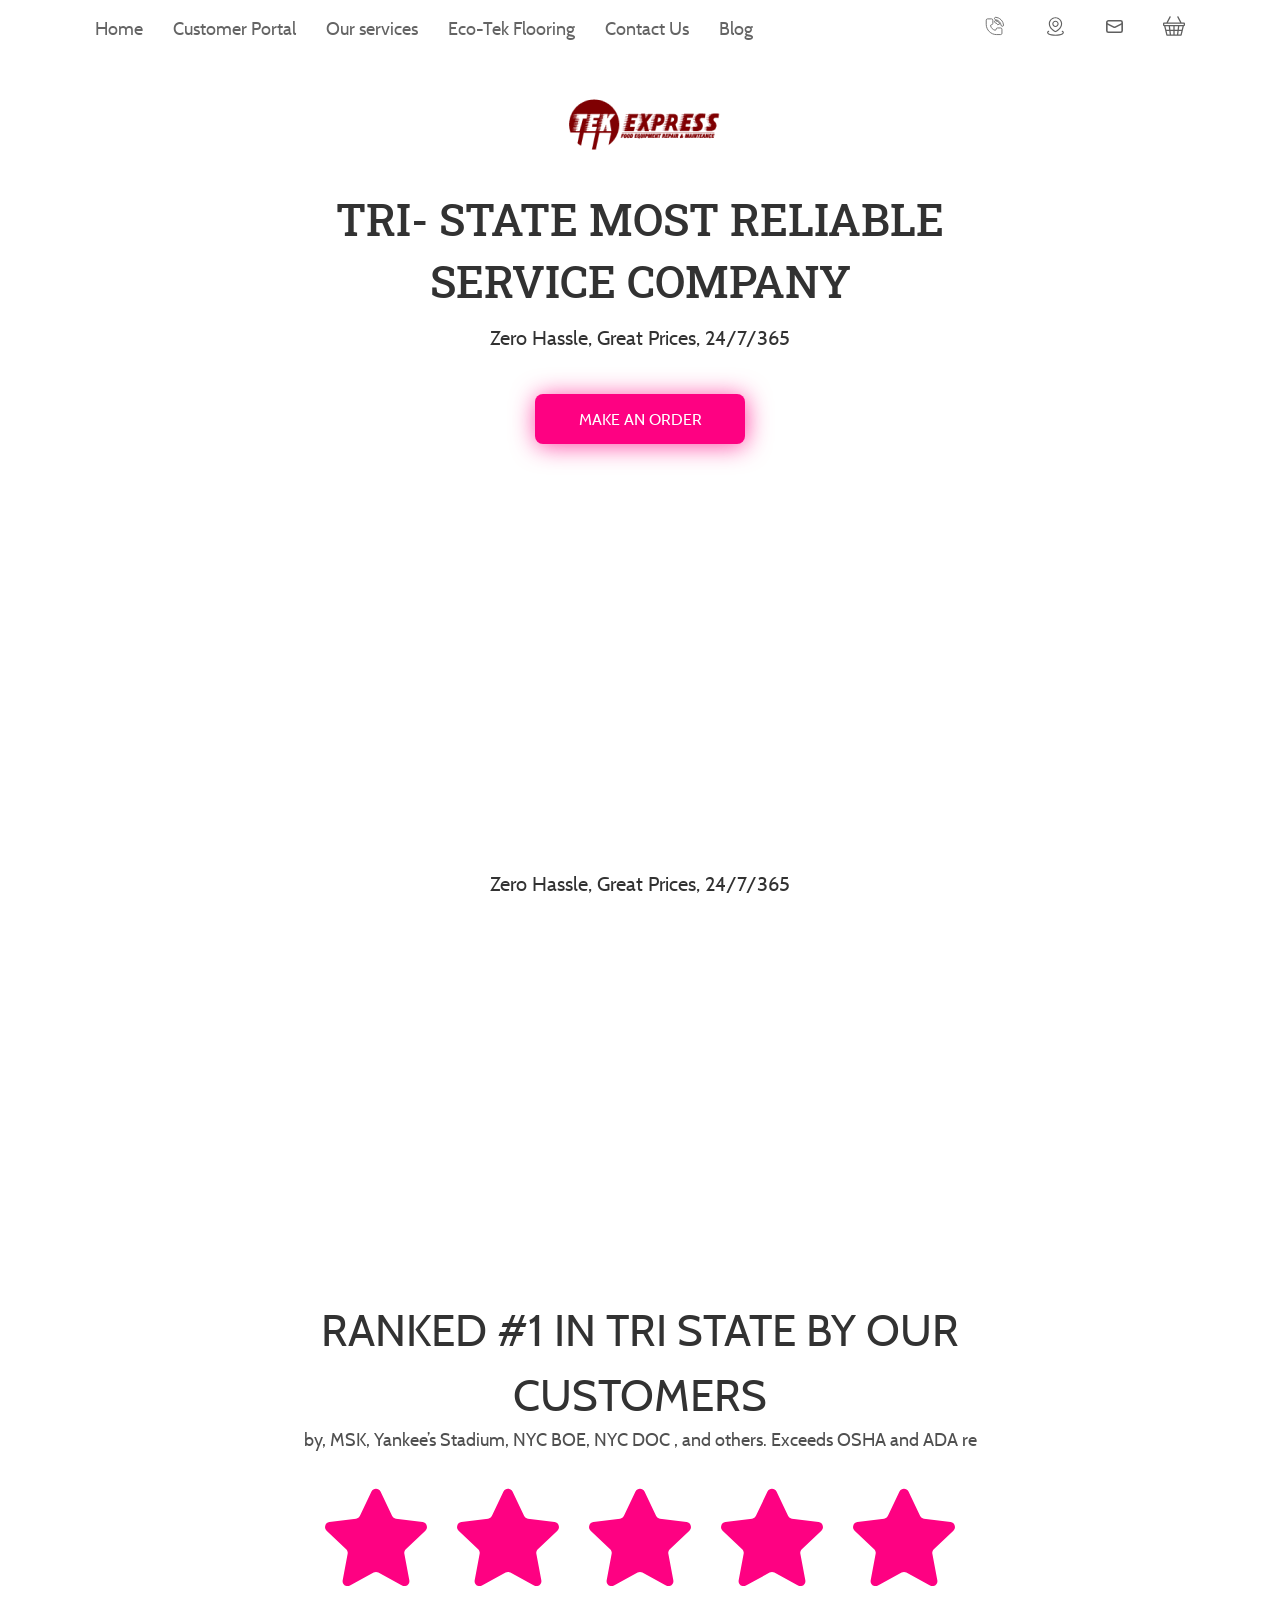
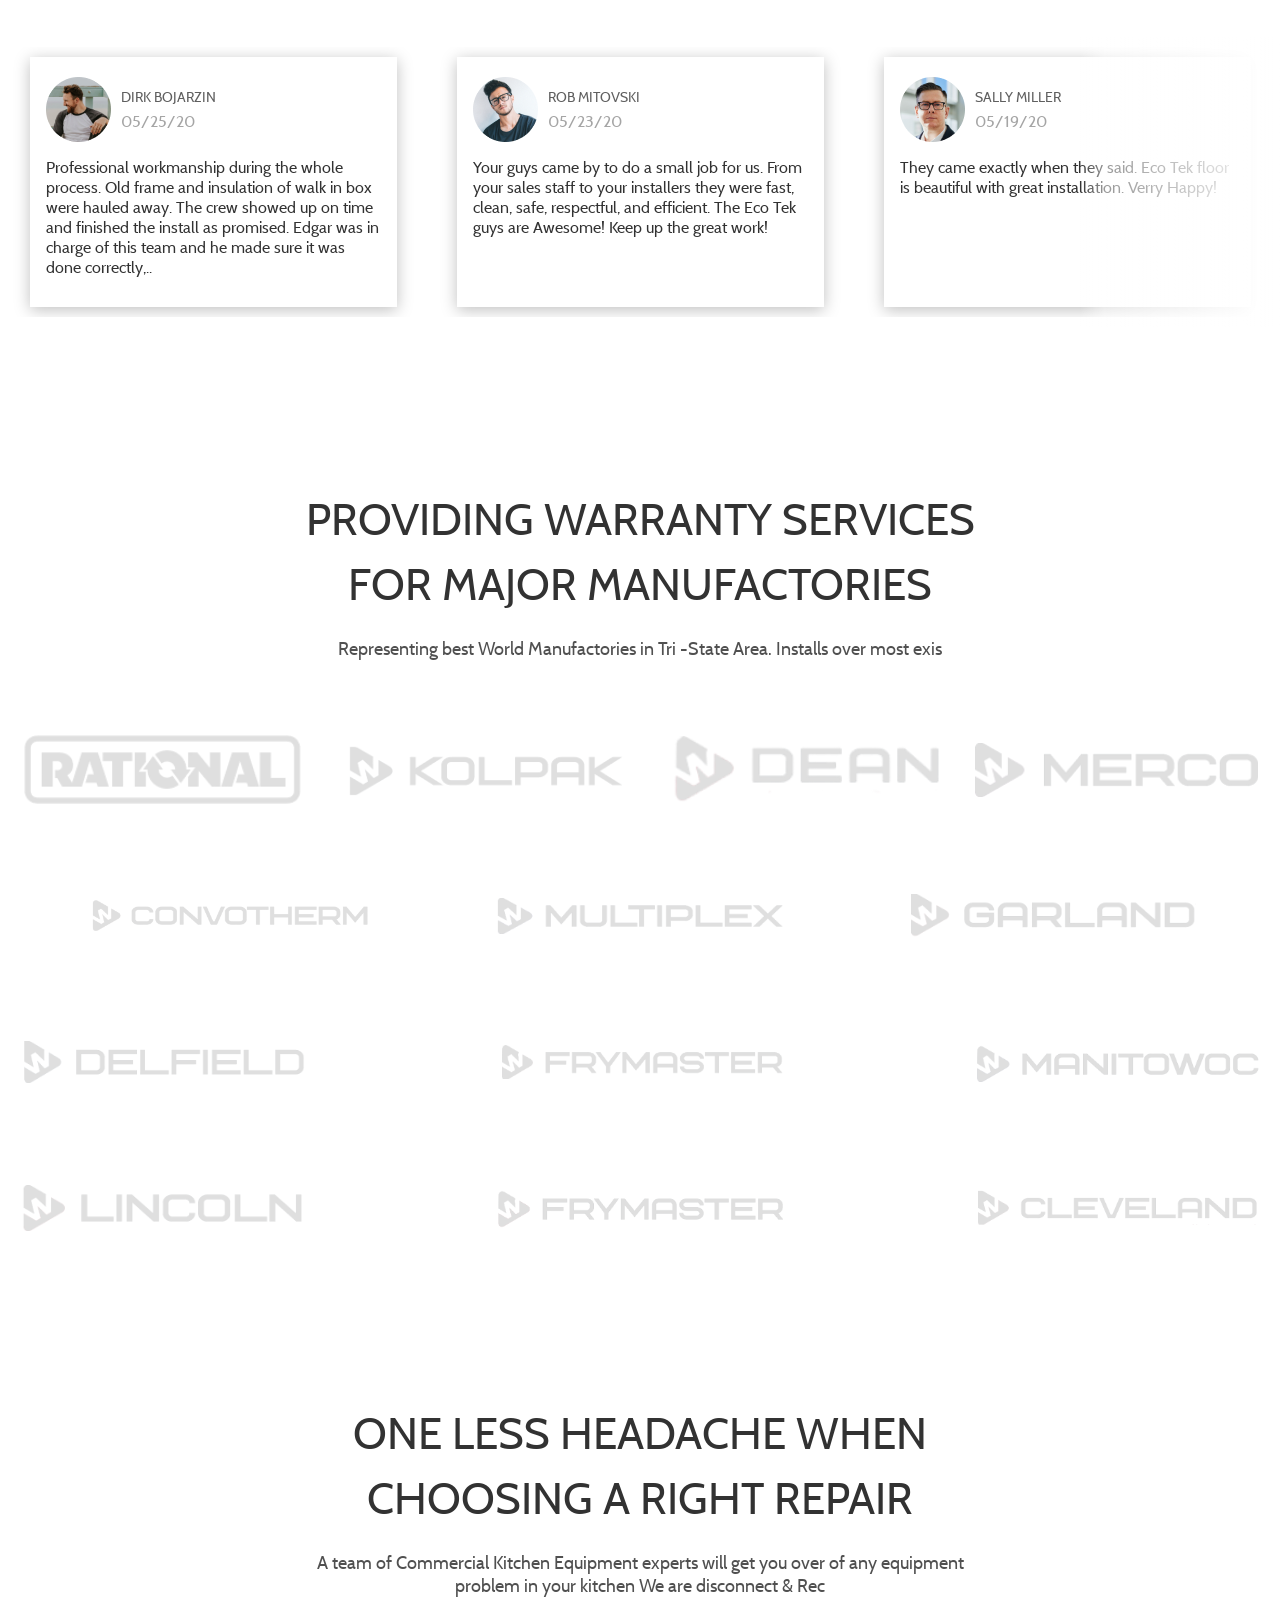
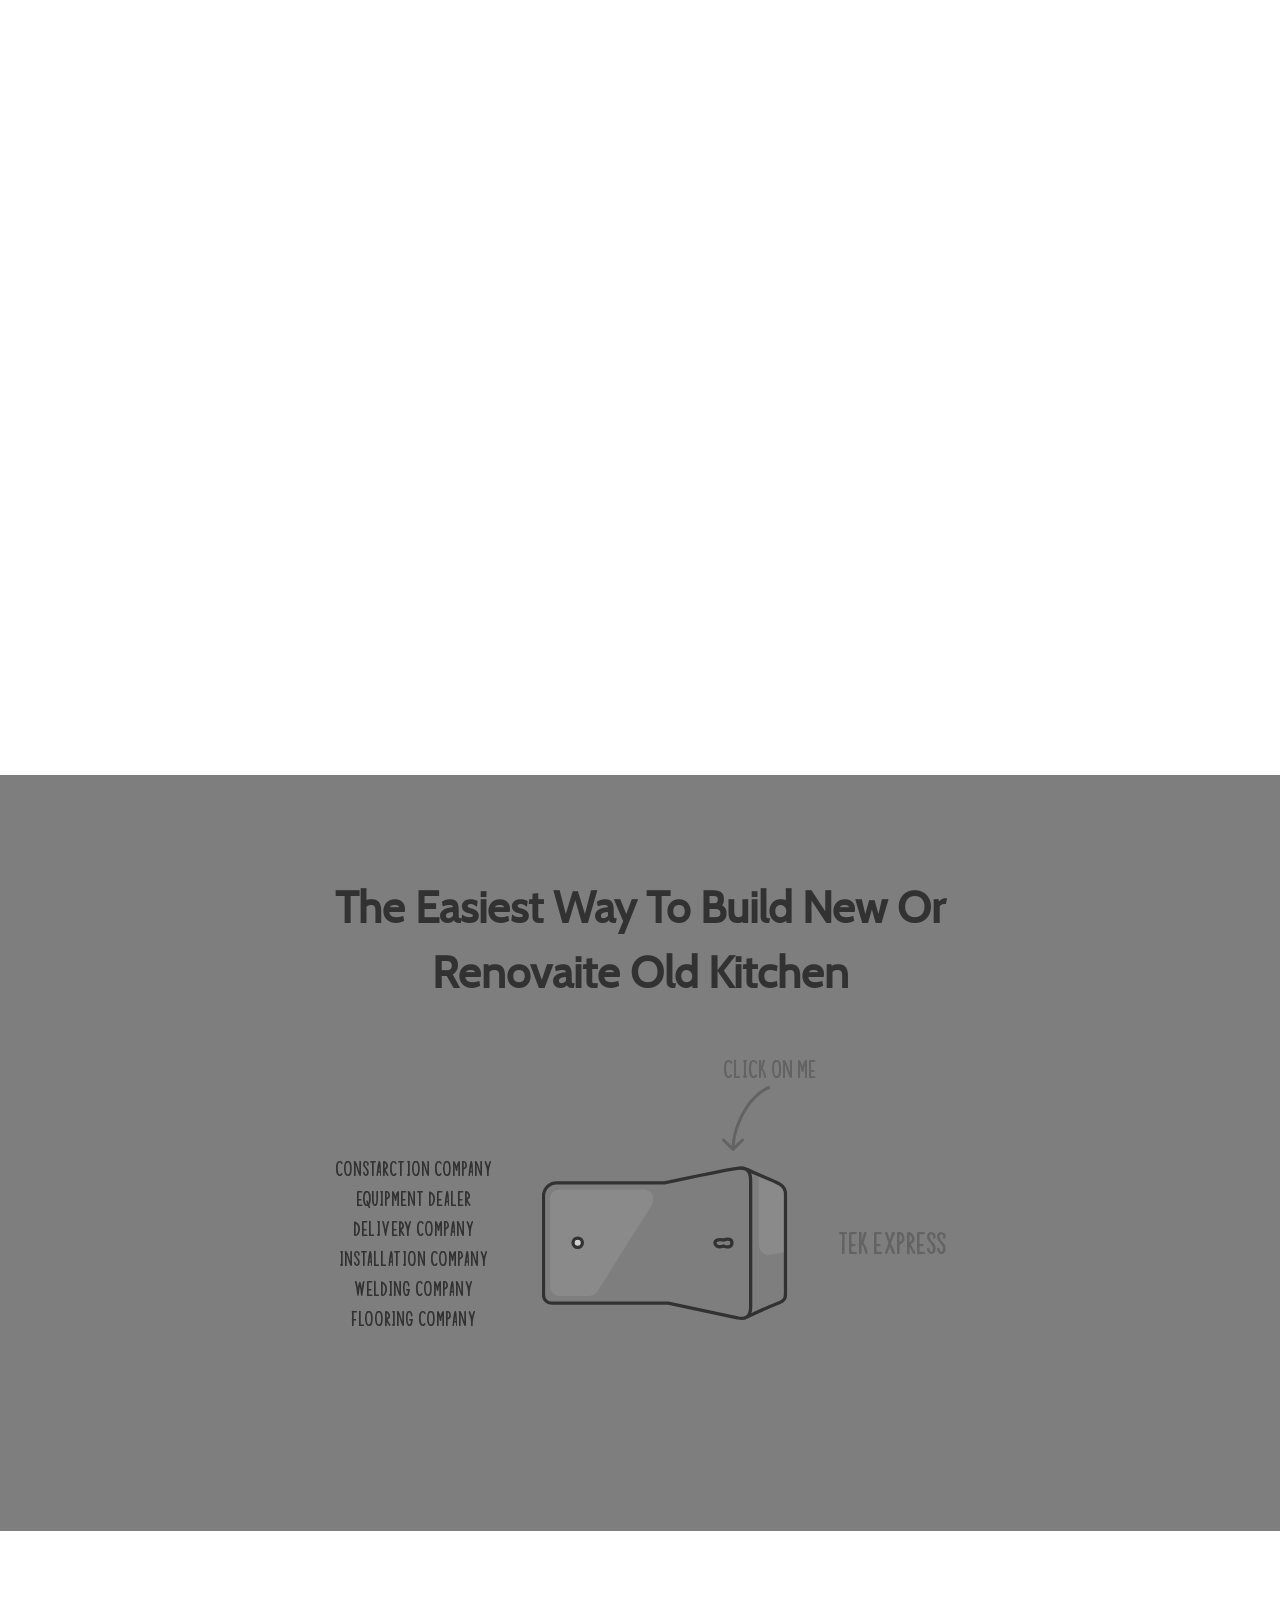
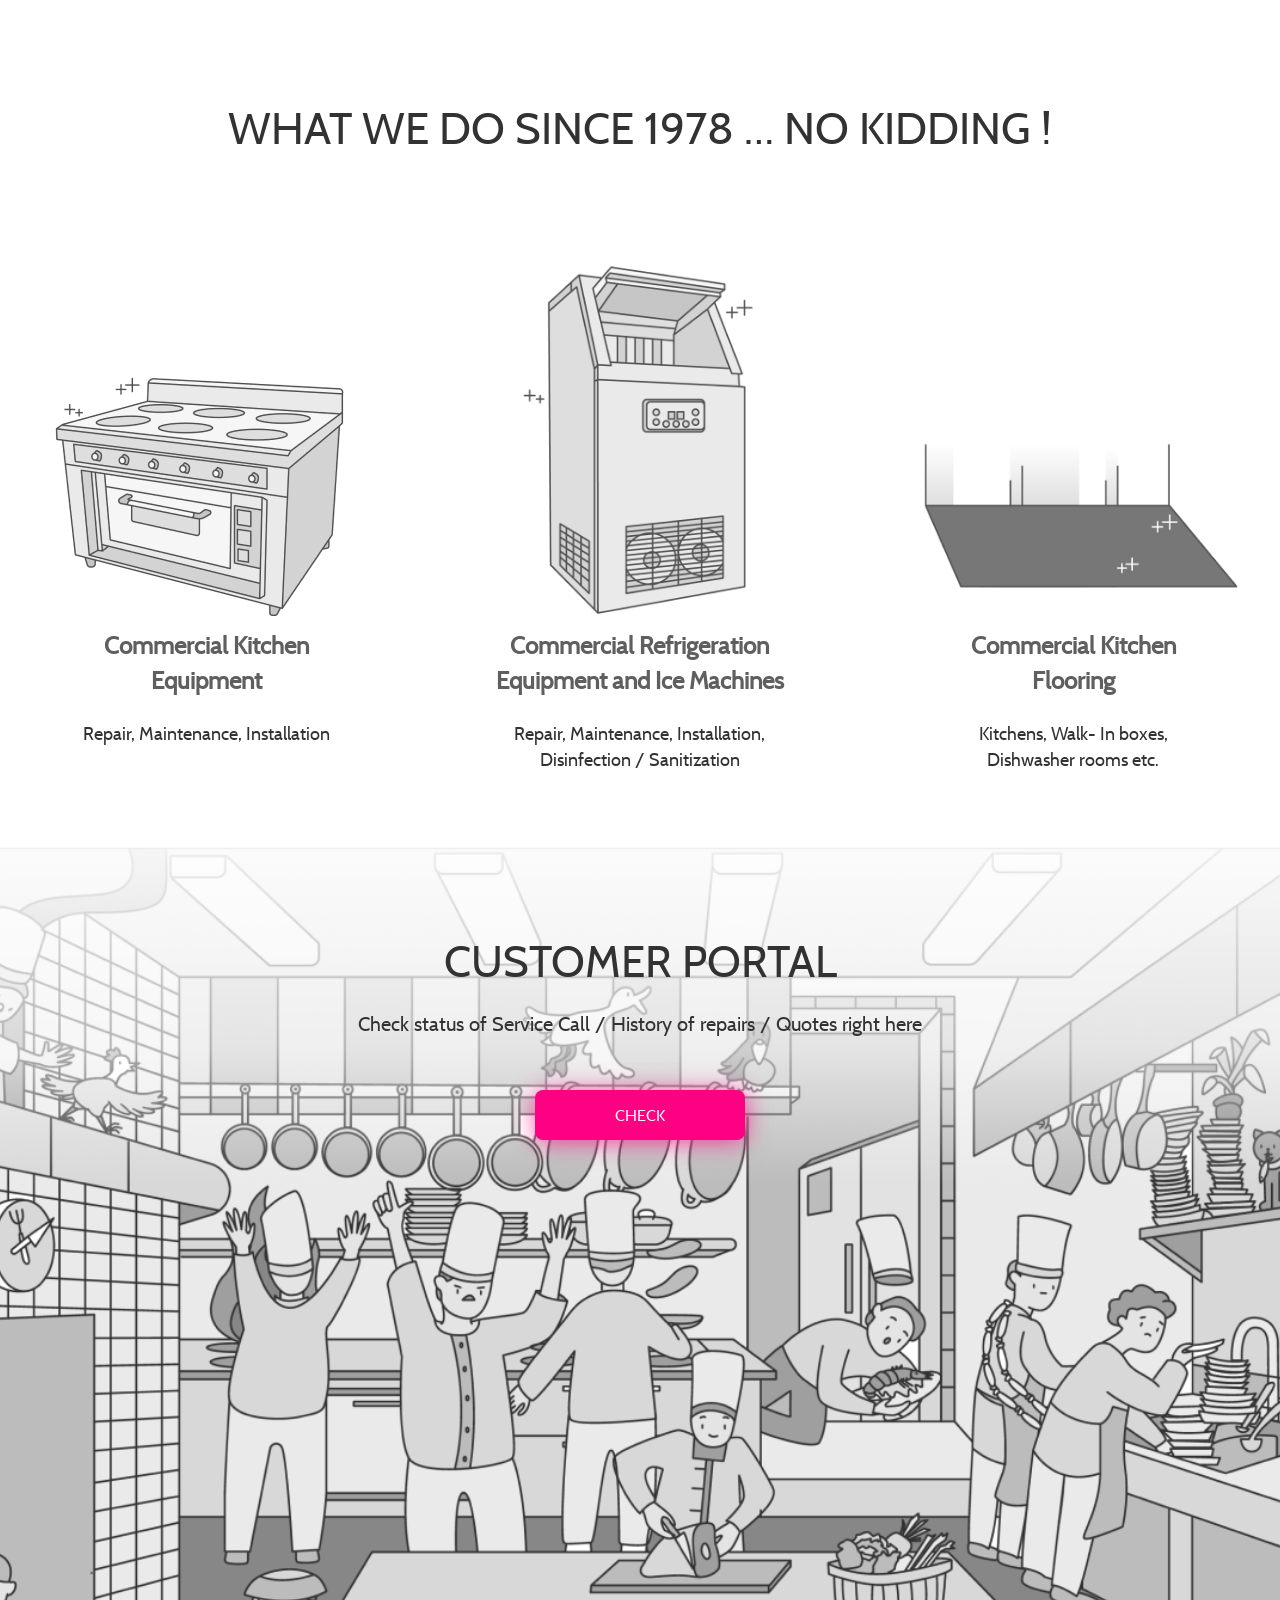
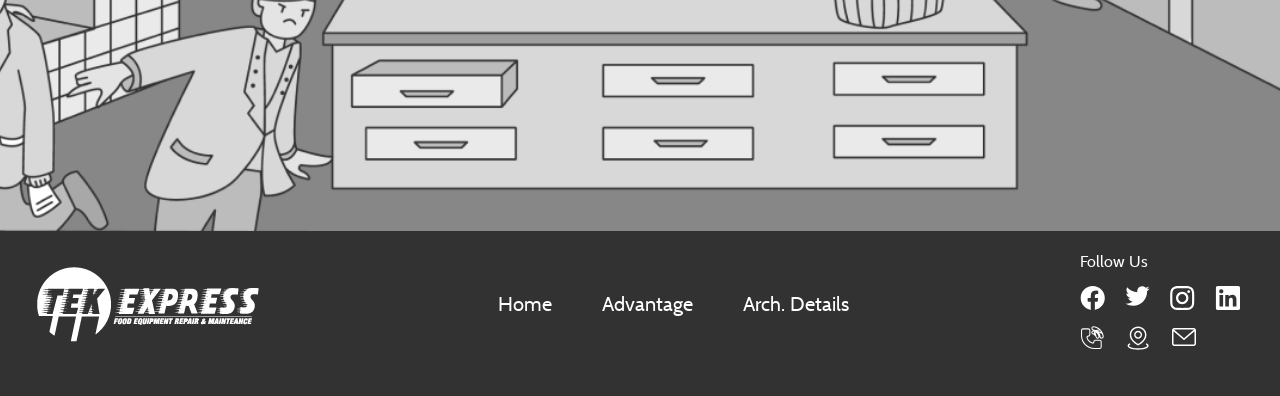
==== commit b312219b: "Настройка и адаптация главной страницы сатйа" ====
--- a/app/index.html
+++ b/app/index.html
@@ -38,9 +38,6 @@
                 <div class="header__close">
                     <img src="images/svg/close.svg" alt="" class="img-svg">
                 </div>
-                <div class="header__logo">
-                    <img src="images/svg/logo.svg" alt="">
-                </div>
                 <div class="header__social">
                     <a href="tel:15168373294"><img src="images/svg/phone.svg" alt="" class="img-svg"></a>
                     <a href="https://goo.gl/maps/P9GhFh5jaAox92EC6"><img src="images/svg/locatiion.svg" alt="" class="img-svg"></a>
@@ -48,32 +45,47 @@
                     <a href="#"><img src="images/svg/shop-cart.svg" alt="" class="img-svg"></a>
                 </div>
             </nav>
-            <div class="header__mobileLogo">
-                <img src="images/svg/logo.svg" alt="" class="img-svg">
-            </div>
             <div class="header__burger">
                 <img src="images/svg/menu.svg" alt="">
+            </div>
+            <div class="header__socialMobile">
+                <a href="tel:15168373294"><img src="images/svg/phone.svg" alt="" class="img-svg"></a>
+                <a href="https://goo.gl/maps/P9GhFh5jaAox92EC6"><img src="images/svg/locatiion.svg" alt="" class="img-svg"></a>
+                <a href="mailto:contact@ecotekny.com"><img src="images/svg/message.svg" alt="" class="img-svg"></a>
+                <a href="#"><img src="images/svg/shop-cart.svg" alt="" class="img-svg"></a>
             </div>
         </div>
     </header>
     <div class="wrapper">
         <main class="main">
             <div class="first">
-                <div class="first__video  wow fadeInUp" data-wow-delay="1s">
+                <div class="first__video">
                     <video id="video1" class="fullscreen-bg__video" autoplay="autoplay" src="images/first-video.mp4" preload="auto" muted="" playsinline="" loop="loop"></video>
                     
                     <div class="first__video--cover"></div>
                 </div>
                 <div class="container first__head">
-                    <a href="index.html" class="first__logo wow fadeInUp"><img src="images/svg/logo.svg" class="img-svg" alt=""></a>
-                    <h1 class="first__title title wow fadeInUp" data-wow-delay=".5s">
+                    <a href="index.html" class="first__logo"><img src="images/svg/logo.png" class="img-svg" alt=""></a>
+                    <h1 class="first__title title">
                         Tri- State Most Reliable <br> Service Company
                     </h1>
+                    <h2 class="first__subtitle subtitle">
+                        Zero Hassle, Great Prices, 24/7/365
+                    </h2>
                     <div class="btn first__btn">
                         Make an order
                     </div>
                 </div>
                 
+                <h2 class="first__subtitle first__subtitle--bottom subtitle">
+                    Zero Hassle, Great Prices, 24/7/365
+                </h2>
+                
+            </div>
+            <div class="first-mobile">
+                <div class="first-mobile__video">
+                    <video id="video1" class="fullscreen-bg__video" autoplay="autoplay" src="images/first-video.mp4" preload="auto" muted="" playsinline="" loop="loop"></video>
+                </div>
             </div>
 
             <div class="review">
@@ -82,6 +94,7 @@
                         Ranked #1 in Tri State by our <br> Customers
                     </h2>
                     <h3 class="smartText star__smartText" id="star__smartText">
+                        by, MSK, Yankee’s Stadium, NYC BOE, NYC DOC , and others.
                     </h3>
                     <div class="review__stars">
                         <img src="images/svg/star.svg" alt="" class="img-svg">
@@ -229,7 +242,7 @@
             <div class="customer">
                 <div class="container">
                     <h2 class="customer__title title">
-                        Providing Warranty Services for Major Manufactories
+                        Providing Warranty Services <br> for Major Manufactories
                     </h2>
                     <h3 class="customer__smartText smartText" id="customer__smartText">
                         Representing best World Manufactories in Tri -State Area.
@@ -263,15 +276,15 @@
             <div class="instalation">
                 <div class="container">
                     <h2 class="instalation__title title">
-                        One less headache when choosing a Right repair
+                        One less headache when <br> choosing a Right repair
                     </h2>
                     <h3 class="instalation__smartText smartText" id="instalation__smartText">
                         A team of Commercial Kitchen Equipment experts will get you over of any equipment
                         problem in your kitchen
                     </h3>
-                    <div class="instalation__video">
-                        <video id="video" class="fullscreen-bg__video" autoplay="autoplay" src="images/instaltation.mp4" preload="auto" muted="" playsinline="" loop="loop"></video>
-                    </div>
+                </div>
+                <div class="instalation__video">
+                    <video id="video" class="fullscreen-bg__video" autoplay="autoplay" src="images/instaltation.mp4" preload="auto" muted="" playsinline="" loop="loop"></video>
                 </div>
             </div>
 
@@ -293,16 +306,87 @@
                     <div class="switch__ecotek">
                         TEK EXPRESS
                     </div>
-                </div>
-            </div>
+                    <div class="switch__click">
+                        <span>Click on me</span>
+                        <img src="images/svg/click-arrow.svg" alt="" class="img-svg">
+                    </div>
+                </div>
+            </div>
+
+            <div class="what-we-do">
+                <div class="container">
+                    <h2 class="what-we-do__title title">
+                        What we do since 1978 … No Kidding !
+                    </h2>
+                    <div class="what-we-do__block">
+                        <div class="what-we-do__item">
+                            <div class="what-we-do__image">
+                                <img src="images/what1.png" alt="" class="img-svg">
+                            </div>
+                            <h3 class="what-we-do__itemTitle">
+                                Commercial Kitchen <br> Equipment
+                            </h3>
+                            <span class="what-we-do__itemText">
+                                Repair, Maintenance, Installation
+                            </span>
+                        </div>
+                        <div class="what-we-do__item">
+                            <div class="what-we-do__image">
+                                <img src="images/what2.png" alt="" class="img-svg">
+                            </div>
+                            <h3 class="what-we-do__itemTitle">
+                                Commercial Refrigeration <br> Equipment and Ice Machines
+                            </h3>
+                            <span class="what-we-do__itemText">
+                                Repair, Maintenance, Installation, <br> Disinfection / Sanitization
+                            </span>
+                        </div>
+                        <div class="what-we-do__item">
+                            <div class="what-we-do__image">
+                                <img src="images/what3.png" alt="" class="img-svg">
+                            </div>
+                            <h3 class="what-we-do__itemTitle">
+                                Commercial Kitchen <br> Flooring
+                            </h3>
+                            <span class="what-we-do__itemText">
+                                Kitchens, Walk- In boxes, <br> Dishwasher rooms etc.
+                            </span>
+                        </div>
+                    </div>
+                </div>
+            </div>
+
+            <div class="customer-banner">
+                <div class="container">
+                    <div class="customer-banner__block">
+                        <h2 class="customer-banner__title title">
+                            Customer portal
+                        </h2>
+                        <h3 class="customer-banner__subtitle subtitle">
+                            Check status of Service Call / History of repairs / Quotes right here 
+                        </h3>
+                        <a href="#" class="btn customer-banner__btn">
+                            Check
+                        </a>
+                    </div>
+                </div>
+            </div>
+           <div class="custom">
+                <div class="custom__image">
+                    <img src="images/customer-bg.png" alt="">
+                </div>
+           </div>
 
         </main>
 
     <footer class="footer">
         <div class="container">
             <div class="footer__block">
+                <div class="header__burger">
+                    <img src="images/svg/menu.svg" alt="" class="img-svg">
+                </div>
                 <div class="footer__item">
-                    <a href="index.html" class="footer__logo"><img src="images/svg/footer-logo.svg" alt=""></a>
+                    <a href="index.html" class="footer__logo"><img src="images/svg/footer-logo.png" alt=""></a>
                 </div>
                 <div class="footer__item footer__menu">
                     <a href="index.html">Home</a>
--- a/app/css/style.min.css
+++ b/app/css/style.min.css
@@ -1 +1 @@
-@font-face{font-family:"CabinReg";src:url("../fonts/Cabin-Regular.ttf");font-display:swap}@font-face{font-family:"CabinMedium";src:url("../fonts/Cabin-Medium.ttf");font-display:swap}@font-face{font-family:"CabinBold";src:url("../fonts/Cabin-Bold.ttf");font-display:swap}@font-face{font-family:"Harbinger";src:url("../fonts/Harbinger.ttf");font-display:swap}@font-face{font-family:"RobotoSlab";src:url("../fonts/Robotoslabmedium.ttf");font-display:swap}@font-face{font-family:"Kalam";src:url("../fonts/Kalam-Regular.ttf");font-display:swap}html{-webkit-box-sizing:border-box;box-sizing:border-box}*,*::after,*::before{-webkit-box-sizing:inherit;box-sizing:inherit}ul[class],ol[class]{padding:0}body,h1,h2,h3,h4,h5,h6,p,ul,ol,li,figure,figcaption,blockquote,dl,dd{margin:0}ul[class]{list-style:none}img{max-width:100%;display:block}input,button,textarea,select{font:inherit}a{text-decoration:none}html,body{height:100%;font-family:"CabinReg";color:#323232;position:relative}body{overflow-x:hidden}.wrapper{display:-webkit-box;display:-ms-flexbox;display:flex;-webkit-box-orient:vertical;-webkit-box-direction:normal;-ms-flex-direction:column;flex-direction:column;min-height:100%}.main{-webkit-box-flex:1;-ms-flex:1 0 auto;flex:1 0 auto}.footer{-webkit-box-flex:0;-ms-flex:0 0 auto;flex:0 0 auto}.container{max-width:1240px;margin:0 auto;padding:0}.title{font-size:44px;text-align:center;line-height:65px;font-weight:400;text-transform:uppercase}.subtitle{font-size:22px;line-height:32px;text-align:center}.white-mode{background:#fff !important;color:#323232 !important}.btn{background:#FE0182;border-radius:8px;line-height:50px;color:#fff;width:-webkit-max-content;width:-moz-max-content;width:max-content;font-size:16px;margin:0 auto;width:210px;height:50px;text-align:center;text-transform:uppercase;cursor:pointer;-webkit-transition:.4s;-o-transition:.4s;transition:.4s;-webkit-box-shadow:1px 2px 24px rgba(254,1,130,0.72);box-shadow:1px 2px 24px rgba(254,1,130,0.72);border:none}.smartText{font-size:18px;font-family:"CabinReg";color:#505050;text-align:center;font-weight:400;-webkit-transition:1s;-o-transition:1s;transition:1s;height:30px}.typed-cursor{display:none}.wow{visibility:hidden;-webkit-transition:.4s;-o-transition:.4s;transition:.4s}.header{width:100%;padding:15px 95px;position:fixed;top:0;height:60px;background:#fff;z-index:20}.header__burger{display:none}.header__close{display:none}.header__mobileLogo{display:none}.header__logo{opacity:0;visibility:hidden;z-index:-10;-webkit-transition:.4s;-o-transition:.4s;transition:.4s}.header__logo img{width:135px;height:auto;display:block;margin:0 auto}.header__nav{display:-ms-grid;display:grid;-ms-grid-columns:1fr 1fr 1fr;grid-template-columns:1fr 1fr 1fr;justify-items:stretch;-webkit-box-align:center;-ms-flex-align:center;align-items:center;-webkit-transition:.4s;-o-transition:.4s;transition:.4s}.header__list{display:-webkit-box;display:-ms-flexbox;display:flex}.header__list li a{color:#646464;font-size:18px;white-space:nowrap}.header__list li:not(:last-child){margin-right:36px}.header__social{display:-webkit-box;display:-ms-flexbox;display:flex;-webkit-box-align:center;-ms-flex-align:center;align-items:center;-webkit-box-pack:end;-ms-flex-pack:end;justify-content:flex-end}.header__social a{display:block}.header__social a:not(:last-child){margin-right:40px}.footer{padding:20px 0 40px 0;background:#323232;position:relative;z-index:2}.footer__block{display:-webkit-box;display:-ms-flexbox;display:flex;-webkit-box-align:center;-ms-flex-align:center;align-items:center;-webkit-box-pack:justify;-ms-flex-pack:justify;justify-content:space-between}.footer__menu{display:-webkit-box;display:-ms-flexbox;display:flex}.footer__menu a{font-size:20px;color:#fff}.footer__menu a:not(:last-child){margin-right:80px}.footer__title{font-size:16px;color:#fff;margin-bottom:15px}.footer__grid{-webkit-box-orient:vertical;-webkit-box-direction:normal;-ms-flex-direction:column;flex-direction:column}.footer__item{display:-webkit-box;display:-ms-flexbox;display:flex}.footer__links{display:-webkit-box;display:-ms-flexbox;display:flex}.footer__links:not(:last-child){margin-bottom:20px}.footer__links a{width:-webkit-max-content;width:-moz-max-content;width:max-content;margin-right:40px}.footer__mail{fill:#fff;width:24px;height:auto}@media (max-width: 1200px){.container{max-width:700px}}@media (max-width: 767px){.container{max-width:100%;padding:0 15px}.btn{width:144px;height:35px;line-height:35px;font-size:11px}}@media (min-width: 991px) and (max-width: 1440px){.container{width:100%}.first__btn{top:-55px}.review__slider{width:90%}.review .prev{position:absolute;left:-40px;top:50%;-webkit-transform:rotate(180deg) translateY(50%);-ms-transform:rotate(180deg) translateY(50%);transform:rotate(180deg) translateY(50%);cursor:pointer;width:20px;height:auto}.review .next{position:absolute;right:-40px;top:50%;-webkit-transform:translateY(-50%);-ms-transform:translateY(-50%);transform:translateY(-50%);cursor:pointer;width:20px;height:auto;z-index:20}.customer__item img{width:23%;height:auto}.footer__links:not(:last-child){margin-bottom:10px}.footer__links a{margin-right:20px}.footer__menu a:not(:last-child){margin-right:50px}}@media (max-width: 990px){.wow{-webkit-animation-name:none !important;animation-name:none !important;visibility:visible !important}.header{padding:0px 0px}.header__burger{display:block;position:absolute;right:20px;top:50%;-webkit-transform:translateY(-50%);-ms-transform:translateY(-50%);transform:translateY(-50%);cursor:pointer}.header__burger img{width:25px;height:25px}.header__mobileLogo{display:block;margin-top:4px;opacity:0;visibility:hidden;z-index:-10;-webkit-transition:.4s;-o-transition:.4s;transition:.4s}.header__mobileLogo svg{width:120px}.header__close{display:block;position:absolute;right:20px;top:20px;cursor:pointer}.header__close svg{width:25px;height:25px}.header__nav{display:-webkit-box;display:-ms-flexbox;display:flex;position:fixed;left:-100%;top:0;height:100vh;width:100%;background:#fff;-webkit-box-orient:vertical;-webkit-box-direction:normal;-ms-flex-direction:column;flex-direction:column;-webkit-box-pack:center;-ms-flex-pack:center;justify-content:center;z-index:10}.header__list{-webkit-box-orient:vertical;-webkit-box-direction:normal;-ms-flex-direction:column;flex-direction:column;-webkit-box-align:center;-ms-flex-align:center;align-items:center}.header__list li{margin:15px 0}.header__list li:not(:last-child){margin-right:0}.header__list li a{font-size:24px}.header__social{margin-top:40px;-webkit-box-pack:center;-ms-flex-pack:center;justify-content:center}.header__social a svg{width:35px;height:35px}.header__social a:last-child svg{width:45px;height:45px}.title{font-size:34px;line-height:140%}.smartText{font-size:28px;line-height:140%}.first{display:-webkit-box;display:-ms-flexbox;display:flex;-webkit-box-orient:vertical;-webkit-box-direction:reverse;-ms-flex-direction:column-reverse;flex-direction:column-reverse}.first__btn{margin-top:20px}.first__video{margin-top:-105px}.first__head{position:static;-webkit-transform:translate(0);-ms-transform:translate(0);transform:translate(0)}.review{padding-bottom:80px}.review__title{margin-top:30px}.review__stars{margin-top:20px}.review__stars img{height:100%}.review__sliderHide{display:none}.review__slider{margin-left:0}.review__text{font-size:13px}.review .next{display:none !important}.review .prev{display:none !important}.customer__item{display:-ms-grid;display:grid;-ms-grid-columns:1fr 1fr;grid-template-columns:1fr 1fr;height:100%}.customer__item--center{-webkit-box-align:center;-ms-flex-align:center;align-items:center;margin-bottom:30px}.customer__item img{display:block;width:90%;margin:0 auto}.instalation{padding-bottom:30px}.instalation__video{padding-top:20px}.switch{padding:60px 20px}.switch-hide{display:none}.switch__block{-webkit-box-orient:vertical;-webkit-box-direction:normal;-ms-flex-direction:column;flex-direction:column}.switch__dark,.switch__light{margin:30px 0;width:180px}.footer{padding:30px 30px}.footer__title{text-align:center;margin-bottom:20px}.footer__block{-webkit-box-orient:vertical;-webkit-box-direction:normal;-ms-flex-direction:column;flex-direction:column}.footer__menu{display:-webkit-box;display:-ms-flexbox;display:flex;-webkit-box-orient:vertical;-webkit-box-direction:normal;-ms-flex-direction:column;flex-direction:column;margin-top:40px;margin-bottom:40px}.footer__menu a{display:block;text-align:center}.footer__menu a:not(:last-child){margin-right:0;margin-bottom:10px}.footer__links{width:100%;-webkit-box-pack:center;-ms-flex-pack:center;justify-content:center}.footer__links a{margin:0 20px}}@media (max-width: 480px){.header{padding:0px 0px}.header__burger img{width:25px;height:25px}.header__close{display:block;position:absolute;right:20px;top:20px;cursor:pointer}.header__close svg{width:15px;height:15px}.header__list{-webkit-box-orient:vertical;-webkit-box-direction:normal;-ms-flex-direction:column;flex-direction:column;-webkit-box-align:center;-ms-flex-align:center;align-items:center}.header__list li{margin:15px 0}.header__list li:not(:last-child){margin-right:0}.header__list li a{font-size:20px}.header__social{margin-top:30px}.header__social a svg{width:25px;height:25px}.header__social a:last-child svg{width:35px;height:35px}.flooring-advantages__title{padding-top:30px;margin-bottom:30px}.flooring-advantages__block{-ms-grid-columns:1fr;grid-template-columns:1fr;grid-gap:30px}.flooring-advantages__item svg{display:block;width:80px;margin:0 auto}.flooring-advantages__itemTitle{text-align:center}.flooring-advantages__itemText{text-align:center}.flooring-advantages__itemText span{font-size:16px}.flooring-advantages__itemText span:not(:last-child){margin-bottom:8px}.flooring-advantages__itemText span::before{display:none}.advantage{padding-top:80px;padding-bottom:60px}.advantage__versus{-webkit-box-orient:vertical;-webkit-box-direction:normal;-ms-flex-direction:column;flex-direction:column}.advantage__subtitle{font-size:28px;margin:0}.advantage__vs{margin:30px auto;font-size:46px}.advantage__floor{margin-top:0}.install-advantage__block{display:-ms-grid;display:grid;-ms-grid-columns:1fr 1fr;grid-template-columns:1fr 1fr;grid-gap:40px}.install-advantage__item svg{display:block;margin:0 auto;width:70px}.install-advantage__itemTitle{text-align:center;font-size:20px;margin-top:20px}.install-advantage__itemText{text-align:center;font-size:16px;line-height:150%}.table-container{padding:0 10px}.table-flooring{margin-bottom:60px}.table td{font-size:12px;height:20px;margin:4px 0;max-width:150px;height:100%}.table__title{font-size:12px !important}.table-install{margin-bottom:20px}.table__rowName svg{height:20px !important;max-width:10px;height:auto;margin-right:10px;width:auto;margin-right:4px;margin-left:-5px}.details{padding-top:80px}.details__block{-webkit-box-orient:vertical;-webkit-box-direction:normal;-ms-flex-direction:column;flex-direction:column}.details__item{width:100%}.details__item:last-child{margin-top:30px}.details__item img{margin:0 auto}.details__title{margin-bottom:20px;height:100%}.details__text{font-size:16px;line-height:140%;margin-bottom:30px}.details__btn{width:200px;height:45px;margin-bottom:30px}.title{font-size:24px;line-height:140%}.smartText{font-size:22px;line-height:140%}.first{padding-top:80px}.first__video{margin-top:0px;position:relative}.first__video video{height:auto;-o-object-fit:contain;object-fit:contain}.first__logo svg{width:180px}.review{padding-bottom:60px}.review__title{margin-top:30px}.review__stars{margin-top:20px}.review__stars img{height:100%;width:50px;margin:0 8px}.review__sliderHide{display:none}.review__slider{margin-top:20px}.review__top svg{width:50px}.review__item{height:25  0px}.customer__item{display:-ms-grid;display:grid;-ms-grid-columns:1fr 1fr;grid-template-columns:1fr 1fr;height:100%}.customer__item--center{-webkit-box-align:center;-ms-flex-align:center;align-items:center;margin-bottom:30px}.customer__item img{display:block;width:90%;height:90%;margin:0 auto}.instalation{padding-bottom:30px}.instalation__video{padding-top:20px}.switch{padding:60px 20px;height:100vh;padding-top:40px}.switch-hide{display:none}.switch__subtitle{font-size:16px;line-height:130%}.switch__block{-webkit-box-orient:vertical;-webkit-box-direction:normal;-ms-flex-direction:column;flex-direction:column}.switch__dark,.switch__light{margin:30px 0;width:150px}.switch__readmore{font-size:14px;bottom:30px}.switch__line{height:4px;bottom:-6px}.footer{padding:30px 30px}.footer__logo img{width:180px}.footer__title{text-align:center;margin-bottom:20px;font-size:12px}.footer__block{-webkit-box-orient:vertical;-webkit-box-direction:normal;-ms-flex-direction:column;flex-direction:column}.footer__menu{display:-webkit-box;display:-ms-flexbox;display:flex;-webkit-box-orient:vertical;-webkit-box-direction:normal;-ms-flex-direction:column;flex-direction:column;margin-top:40px;margin-bottom:40px}.footer__menu a{display:block;text-align:center;font-size:16px}.footer__menu a:not(:last-child){margin-right:0;margin-bottom:20px}.footer__links{width:100%;-webkit-box-pack:center;-ms-flex-pack:center;justify-content:center}.footer__links:not(:last-child){margin-bottom:10px}.footer__links a{margin:0 20px}}.first{padding-top:60px}.first .container{z-index:10}.first__title{font-weight:500;font-family:"RobotoSlab"}.first__head{position:absolute;top:80px;left:50%;-webkit-transform:translateX(-50%);-ms-transform:translateX(-50%);transform:translateX(-50%)}.first__logo{display:-webkit-box;display:-ms-flexbox;display:flex;-webkit-box-pack:center;-ms-flex-pack:center;justify-content:center;margin-bottom:30px;-webkit-transition:.4s;-o-transition:.4s;transition:.4s}.first__smartText{margin-top:20px;font-style:italic;height:60px}.first__btn{margin-top:50px;z-index:10}.first__video{z-index:1;position:relative}.first__video--cover{position:absolute;top:0;height:4px;background:#fff;width:100%}.first__video video{width:100%;height:100vh;-o-object-fit:cover;object-fit:cover}.review{padding-bottom:140px}.review .container{max-width:100%}.review__title{margin-top:130px}.review__smartText{margin-top:20px}.review__stars{display:-webkit-box;display:-ms-flexbox;display:flex;margin-top:20px;-webkit-box-pack:center;-ms-flex-pack:center;justify-content:center}.review__stars img,.review__stars svg{margin:0 15px}.review__sl{position:relative}.review__slider{position:relative;margin-top:50px;padding:10px 0;width:100%}.review__sliderHide{position:absolute;right:0;top:0;background:-webkit-gradient(linear, left top, right top, from(rgba(255,255,255,0)), color-stop(12%, rgba(255,255,255,0.5)), to(#fff));background:-o-linear-gradient(left, rgba(255,255,255,0) 0%, rgba(255,255,255,0.5) 12%, #fff 100%);background:linear-gradient(90deg, rgba(255,255,255,0) 0%, rgba(255,255,255,0.5) 12%, #fff 100%);width:200px;height:100%}.review__item{width:325px;height:250px !important;background:#fff;-webkit-box-shadow:0px 3px 15px rgba(0,0,0,0.25);box-shadow:0px 3px 15px rgba(0,0,0,0.25);display:-webkit-box;display:-ms-flexbox;display:flex;-webkit-box-orient:vertical;-webkit-box-direction:normal;-ms-flex-direction:column;flex-direction:column;margin:10px 30px;padding:20px 16px}.review__contact{display:-webkit-box;display:-ms-flexbox;display:flex;-webkit-box-orient:vertical;-webkit-box-direction:normal;-ms-flex-direction:column;flex-direction:column}.review__name{font-size:14px;color:#5F5F5F;margin-bottom:6px}.review__date{font-size:16px;color:#A5A5A5}.review__top{display:-webkit-box;display:-ms-flexbox;display:flex;-webkit-box-align:center;-ms-flex-align:center;align-items:center;margin-bottom:15px}.review__top img{margin-right:10px}.review__top svg{margin-right:10px}.review__text{font-size:13px}.review .prev{position:absolute;left:-60px;top:50%;-webkit-transform:rotate(180deg) translateY(50%);-ms-transform:rotate(180deg) translateY(50%);transform:rotate(180deg) translateY(50%);cursor:pointer;display:none !important}.review .next{position:absolute;right:0;top:50%;-webkit-transform:translateY(-50%);-ms-transform:translateY(-50%);transform:translateY(-50%);cursor:pointer;z-index:10;display:none !important}.customer{padding-bottom:120px}.customer__smartText{margin-top:20px}.customer__block{margin-top:30px;display:-webkit-box;display:-ms-flexbox;display:flex;-webkit-box-orient:vertical;-webkit-box-direction:normal;-ms-flex-direction:column;flex-direction:column}.customer__item{display:-webkit-box;display:-ms-flexbox;display:flex;-webkit-box-pack:justify;-ms-flex-pack:justify;justify-content:space-between;height:146px}.customer__item--center{-ms-flex-pack:distribute;justify-content:space-around}.customer__item img{-o-object-fit:contain;object-fit:contain;opacity:0.5;-webkit-transition:.4s;-o-transition:.4s;transition:.4s;cursor:pointer}.customer__item img:hover{opacity:1}.instalation{padding-bottom:80px}.instalation__smartText{margin-top:20px}.instalation video{width:100%}.switch{padding-top:100px;padding-bottom:25px;height:756px;background:#7E7E7E;position:relative;-webkit-transition:.4s;-o-transition:.4s;transition:.4s}.switch__title{margin-bottom:20px;text-transform:capitalize;font-weight:700}.switch__block{position:absolute;top:58%;left:50%;-webkit-transform:translate(-50%, -50%);-ms-transform:translate(-50%, -50%);transform:translate(-50%, -50%);display:-webkit-box;display:-ms-flexbox;display:flex;-webkit-box-align:center;-ms-flex-align:center;align-items:center}.switch__light{display:none}.switch__dark,.switch__light{margin:0 50px;cursor:pointer}.switch__ceramic{font-size:18px;font-family:"Harbinger";text-align:center;-webkit-transition:.4s;-o-transition:.4s;transition:.4s;line-height:30px}.switch__ecotek{color:#636363;font-size:27px;font-family:"Harbinger";text-align:center;-webkit-transition:.4s;-o-transition:.4s;transition:.4s}.switch__readmore{position:absolute;bottom:40px;left:50%;font-size:24px;color:#fff;text-transform:uppercase;-webkit-transform:translateX(-50%);-ms-transform:translateX(-50%);transform:translateX(-50%);-webkit-transition:.4s;-o-transition:.4s;transition:.4s}.switch__line{content:'';width:100%;height:7px;background:#323232;-webkit-box-shadow:0px 0px 4px #323232;box-shadow:0px 0px 4px #323232;position:absolute;bottom:-10px;left:0;-webkit-transition:.4s;-o-transition:.4s;transition:.4s}.flooring-advantages{padding-bottom:60px}.flooring-advantages__title{padding-top:100px;margin-bottom:100px}.flooring-advantages__block{display:-ms-grid;display:grid;-ms-grid-columns:1fr 1fr 1fr;grid-template-columns:1fr 1fr 1fr;grid-gap:75px 100px;margin-top:35px}.flooring-advantages__item{max-width:400px}.flooring-advantages__itemTitle{margin-top:10px;font-size:24px;font-weight:600}.flooring-advantages__itemText{font-size:18px;color:#747474;margin-top:15px;line-height:130%}.flooring-advantages__itemText span{display:block;position:relative;margin-left:15px}.flooring-advantages__itemText span::before{content:'';width:4px;height:4px;background:#747474;border-radius:50%;display:block;position:absolute;left:-15px;top:50%;-webkit-transform:translateY(-50%);-ms-transform:translateY(-50%);transform:translateY(-50%)}.flooring-advantages__itemText span:not(:last-child){margin-bottom:20px}.our-services{padding-top:60px}.our-services__title{margin-top:53px;margin-bottom:50px}.our-services__block{display:-ms-grid;display:grid;-ms-grid-columns:1fr 1fr 1fr;grid-template-columns:1fr 1fr 1fr;grid-gap:0 170px}.our-services__image{margin:0 auto;margin-bottom:0;height:180px}.our-services__image img{height:100%;width:auto;display:block;margin:0 auto}.our-services__text{text-align:center;font-size:18px;line-height:27px}.customer-portal{padding-top:60px;padding-bottom:240px}.customer-portal .container{position:relative}.customer-portal__title{margin:0 auto;margin-top:50px;max-width:584px;margin-bottom:50px}.customer-portal__abs{position:absolute}.customer-portal__abs--1{left:0;top:64px}.customer-portal__abs--2{top:425px;left:260px;width:220px}.customer-portal__abs--3{right:0;top:40px}.customer-portal__abs--4{left:-30px;top:330px;width:287px;height:auto}.customer-portal__abs--5{right:0;top:340px;width:336px}.customer-portal__block{display:-ms-grid;display:grid;-ms-grid-columns:1fr 1fr;grid-template-columns:1fr 1fr;grid-gap:50px 175px}.customer-portal__item{max-width:308px}.customer-portal__item--left{margin-left:auto;max-width:332px}.customer-portal__item--right{margin-right:auto;max-width:308px}.customer-portal__item:last-child{-ms-grid-column:1;grid-column-start:1;-ms-grid-column-span:2;grid-column-end:3;margin:0 auto}.customer-portal__text{font-size:18px;line-height:27px;text-align:center;margin:0 auto;margin-bottom:40px}.customer-portal__btn{display:block;margin:0 auto;font-size:16px;width:210px;height:50px;line-height:50px;padding:0}.customer-portal__btn--phone{background:#E3E3E3;border:1px solid #fe0182;border-radius:62px;color:#fe0182;-webkit-box-shadow:0px 0px 9px rgba(254,1,130,0.56);box-shadow:0px 0px 9px rgba(254,1,130,0.56);font-size:16px;width:210px;height:50px;line-height:50px;padding:0}.flooring{padding-top:60px}.flooring .container{position:relative}.flooring__title{margin:0 auto;margin-top:50px;margin-bottom:40px}.flooring__block{position:relative;height:100%;margin-bottom:150px;height:552px}.flooring__image{position:absolute;right:-120px;top:-40px;height:552px;z-index:1}.flooring__item{position:absolute;font-size:18px;line-height:27px;z-index:2}.flooring__item--first{max-width:280px;text-align:center;top:0;left:100px}.flooring__item--first:after{content:'';background:url("../images/flooring1.png") center center/cover no-repeat;display:block;height:auto;width:164px;height:83px;position:absolute;right:-140px;top:40px}.flooring__item--second{top:140px;left:80px}.flooring__item--second:after{content:'';background:url("../images/flooring2.png") center center/cover no-repeat;display:block;height:auto;width:331px;height:270px;position:absolute;right:-350px;top:-94px}.flooring__item--third{top:100px;max-width:278px;left:-50px;top:250px;text-align:center}.flooring__item--third:after{content:'';background:url("../images/flooring3.png") center center/cover no-repeat;display:block;height:auto;width:213px;height:152px;position:absolute;right:-240px;top:-44px}.flooring__item--four{top:370px;max-width:221px;text-align:center;left:60px}.flooring__item--four:after{content:'';background:url("../images/flooring4.png") center center/cover no-repeat;display:block;height:auto;width:156px;height:82px;position:absolute;right:-170px;top:-46px}.contact{padding-top:60px;padding-bottom:150px;position:relative}.contact__image1{position:absolute;left:0;bottom:0;z-index:1}.contact__image2{position:absolute;right:0;bottom:0;z-index:1}.contact__title{margin:0 auto;margin-top:50px;margin-bottom:40px}.contact__block{display:-ms-grid;display:grid;-ms-grid-columns:1fr 1fr;grid-template-columns:1fr 1fr;grid-gap:190px;position:relative;z-index:2}.contact__subtitle{max-width:314px;margin-bottom:21px;font-size:20px;text-align:center;margin-left:auto}.contact__left{width:380px;display:-webkit-box;display:-ms-flexbox;display:flex;-webkit-box-orient:vertical;-webkit-box-direction:normal;-ms-flex-direction:column;flex-direction:column;margin-left:auto}.contact__form{display:-webkit-box;display:-ms-flexbox;display:flex;-webkit-box-orient:vertical;-webkit-box-direction:normal;-ms-flex-direction:column;flex-direction:column;padding-right:30px}.contact__item{display:-webkit-box;display:-ms-flexbox;display:flex;-webkit-box-align:center;-ms-flex-align:center;align-items:center;margin-left:auto}.contact__item:not(:last-child){margin-bottom:20px}.contact__item label{margin-right:11px;font-size:18px;line-height:27px}.contact__input{height:40px;width:250px;padding:10px 15px;font-size:16px;border-radius:5px;border:1px solid #868686}.contact__textarea{height:110px;width:250px;padding:10px 20px;font-size:16px;border-radius:5px;border:1px solid #868686}.contact__btn{margin-right:auto;margin-right:20px;margin-top:6px}.contact__right{width:380px}.contact__link{display:-webkit-box;display:-ms-flexbox;display:flex}.contact__link:not(:last-child){margin-bottom:40px}.contact__link:nth-child(5){margin-bottom:10px !important}.contact__link label{margin-right:11px;font-size:18px;line-height:27px;width:66px;text-align:right}.contact__link a{font-size:18px;line-height:27px;color:#000}.home-page{padding-top:60px}.home-page .container{max-width:1303px}.home-page__title{margin:0 auto;margin-top:53px;text-align:center;max-width:890px;margin-bottom:25px;font-size:38px;line-height:56px}.home-page__info{width:630px;border-radius:64px;background:#fff;-webkit-box-shadow:0px 0px 17px rgba(254,1,130,0.49);box-shadow:0px 0px 17px rgba(254,1,130,0.49);padding:13px 26px;font-size:18px;line-height:27px;text-align:center;margin:0 auto;margin-bottom:47px}.home-page__info a{color:#FE0182}.home-page__block{display:-ms-grid;display:grid;-ms-grid-columns:1fr 1fr 1fr 1fr;grid-template-columns:1fr 1fr 1fr 1fr;grid-gap:46px}.home-page__item{background:#F2F2F1;border-radius:17px;padding:36px 24px;width:291px}.home-page__item svg{display:block;margin:0 auto;margin-bottom:17px}.home-page__text{text-align:center;font-size:14px;line-height:22px}.home-page__text li{position:relative;width:-webkit-max-content;width:-moz-max-content;width:max-content;text-align:center;margin:0 auto}.home-page__text li::before{content:'';width:4px;height:4px;border-radius:50%;display:block;background:#000;position:absolute;left:-10px;top:50%;-webkit-transform:translateY(-50%);-ms-transform:translateY(-50%);transform:translateY(-50%)}@media (max-width: 1280px){.home-page{padding-bottom:70px}.home-page__block{-ms-grid-columns:1fr 1fr;grid-template-columns:1fr 1fr;grid-gap:50px 10px}.home-page__title{font-size:36px;width:90%;line-height:48px}.home-page__info{font-size:16px}.home-page__item{margin:0 auto}.contact__block{grid-gap:100px;-ms-grid-columns:1fr;grid-template-columns:1fr}.contact__left{margin:0 auto}.contact__right{margin:0 auto}.contact__link{margin:0 auto;text-align:center;-webkit-box-pack:center;-ms-flex-pack:center;justify-content:center}.contact__subtitle{margin:0 auto;margin-bottom:20px}.contact__image1 img{width:200px}.contact__image2 img{width:300px}.contact__map iframe{display:block;margin:0 auto}.flooring__item{font-size:16px}.flooring__item--third{left:0}.flooring__block{margin-bottom:0}.flooring__image{width:1700px;right:-200px;top:20px;height:auto}.customer-portal__text{font-size:16px}.customer-portal__abs{display:none}}@media (max-width: 767px){.home-page{padding-bottom:70px}.home-page__block{-ms-grid-columns:1fr;grid-template-columns:1fr;grid-gap:40px 10px}.home-page__title{font-size:24px;width:90%;line-height:32px}.home-page__info{font-size:14px;line-height:20px;width:100%}.home-page__item{margin:0 auto}.contact__btn{margin:0 auto;margin-top:10px}.contact__right{width:100%}.contact__left{width:100%}.contact__form{padding-right:0}.contact__block{width:100%}.contact__subtitle{max-width:100%}.contact__input{width:100%}.contact__image1{display:none}.contact__image2{display:none}.contact__map iframe{width:100%}.flooring{overflow:hidden}.flooring__item{position:static;text-align:center;width:100%;margin:0 auto}.flooring__item::after{display:none}.flooring__block{display:-webkit-box;display:-ms-flexbox;display:flex;-webkit-box-orient:vertical;-webkit-box-direction:normal;-ms-flex-direction:column;flex-direction:column;height:400px}.flooring__image{top:200px;left:0;right:unset}.customer-portal{padding-bottom:100px}.customer-portal__block{-ms-grid-columns:1fr;grid-template-columns:1fr;grid-gap:60px}.customer-portal__item{width:100%;max-width:300px;margin:0 auto}.customer-portal__item:last-child{-ms-grid-column-span:2;grid-column-end:2}.customer-portal__item--right{margin:0 auto}.customer-portal__text{margin-bottom:20px}}.market-list{padding-top:60px;padding-bottom:55px}.market-list .container{max-width:1100px}.market-list__banner{margin-top:70px;text-align:center;width:100%;height:200px;padding:0 100px;display:-webkit-box;display:-ms-flexbox;display:flex;-webkit-box-align:center;-ms-flex-align:center;align-items:center;-webkit-box-pack:center;-ms-flex-pack:center;justify-content:center;border-radius:5px;-webkit-box-shadow:0px 0px 24px rgba(254,1,130,0.72);box-shadow:0px 0px 24px rgba(254,1,130,0.72);margin-bottom:50px}.market-list__nav{display:-webkit-box;display:-ms-flexbox;display:flex;-webkit-box-pack:justify;-ms-flex-pack:justify;justify-content:space-between;-webkit-box-align:center;-ms-flex-align:center;align-items:center;border-bottom:2px solid #767676;padding-bottom:18px}.market-list__sort{display:-webkit-box;display:-ms-flexbox;display:flex}.market-list__sortItem{cursor:pointer}.market-list__sortItem:not(:last-child){margin-right:20px}.market-list__sortItem--active svg path,.market-list__sortItem--active svg rect{-webkit-transition:.4s;-o-transition:.4s;transition:.4s;fill:#767676 !important}.market-list__search{width:218px;position:relative}.market-list__search input{width:218px;height:36px;font-size:15px;border:2px solid #767676;border-radius:2px;padding:10px 16px}.market-list__search svg{position:absolute;right:11px;top:50%;-webkit-transform:translateY(-50%);-ms-transform:translateY(-50%);transform:translateY(-50%)}.market-list__block{margin-top:31px;display:-ms-grid;display:grid;-ms-grid-columns:1fr 1fr 1fr 1fr;grid-template-columns:1fr 1fr 1fr 1fr;grid-gap:56px 97px;-webkit-transition:.4s;-o-transition:.4s;transition:.4s}.market-list__block--active{-ms-grid-columns:1fr;grid-template-columns:1fr}.market-list__product{display:-webkit-box;display:-ms-flexbox;display:flex;-webkit-box-orient:vertical;-webkit-box-direction:normal;-ms-flex-direction:column;flex-direction:column}.market-list__product--row{-webkit-box-orient:horizontal;-webkit-box-direction:normal;-ms-flex-direction:row;flex-direction:row}.market-list__product--row .market-list__info{margin-top:10px;display:-webkit-box;display:-ms-flexbox;display:flex;-webkit-box-orient:vertical;-webkit-box-direction:normal;-ms-flex-direction:column;flex-direction:column;margin-left:111px;-webkit-box-align:start;-ms-flex-align:start;align-items:flex-start;max-width:460px}.market-list__product--row .market-list__productText{text-align:left;margin-bottom:24px}.market-list__product--row .market-list__buy{margin-top:60px;display:-webkit-box;display:-ms-flexbox;display:flex;-webkit-box-orient:vertical;-webkit-box-direction:normal;-ms-flex-direction:column;flex-direction:column;-webkit-box-align:start;-ms-flex-align:start;align-items:flex-start}.market-list__img{margin-bottom:9px;width:200px;height:200px;-o-object-fit:cover;object-fit:cover;border-radius:5px}.market-list__productTitle{font-size:24px;margin-bottom:15px;text-align:center;color:#676767}.market-list__productText{text-align:center;font-size:16px;margin-bottom:8px;line-height:24px;color:#676767}.market-list__articul{text-align:center;margin-bottom:16px;text-align:center;font-size:18px;font-weight:500;color:#676767}.market-list__price{font-size:22px;margin-bottom:18px;color:#FE0182;text-align:center}.market-list__btn{font-size:14px;width:182px;line-height:43px;height:43px}.pagination{display:-webkit-box;display:-ms-flexbox;display:flex;-webkit-box-align:center;-ms-flex-align:center;align-items:center;margin:0 auto;margin-top:54px;width:-webkit-max-content;width:-moz-max-content;width:max-content}.pagination__item{font-size:20px;color:#676767}.pagination__prev{margin-right:13px;cursor:pointer}.pagination__next{-webkit-transform:rotate(180deg);-ms-transform:rotate(180deg);transform:rotate(180deg);margin-left:13px;cursor:pointer}.pagination__dot{letter-spacing:.1em}.market-item{padding-top:60px;padding-bottom:85px}.market-item .container{max-width:1128px}.market-item__block{margin-top:100px;display:-webkit-box;display:-ms-flexbox;display:flex;margin-bottom:50px}.market-item__image{width:540px;height:360px;-o-object-fit:cover;object-fit:cover;border-radius:5px;margin-right:63px}.market-item__title{margin-bottom:10px;line-height:44px;text-transform:uppercase;font-size:30px;font-weight:400}.market-item__text{margin-bottom:44px;max-width:383px;line-height:28px}.market-item__price{font-size:22px;margin-bottom:25px;color:#FE0182}.market-item__sliderPrice{font-size:22px;margin-bottom:12px;color:#FE0182;text-align:center}.market-item__calc{display:-webkit-box;display:-ms-flexbox;display:flex;margin-bottom:33px}.market-item__calc span{font-size:25px;height:39px;line-height:39px;width:59px;border:2px solid #C4C4C4;text-align:center;color:#504f50;margin:0 3px}.market-item__plus{width:40px;height:39px;position:relative;background:#504f50;cursor:pointer}.market-item__plus svg,.market-item__plus img{position:absolute;left:50%;top:50%;-webkit-transform:translate(-50%, -50%);-ms-transform:translate(-50%, -50%);transform:translate(-50%, -50%)}.market-item__minus{width:40px;height:39px;background:#c4c4c4;position:relative;cursor:pointer}.market-item__minus svg,.market-item__minus img{position:absolute;left:50%;top:50%;-webkit-transform:translate(-50%, -50%);-ms-transform:translate(-50%, -50%);transform:translate(-50%, -50%)}.market-item__btn{font-size:14px;width:182px;line-height:43px;height:43px;margin-left:0}.market-item__similarTitle{font-size:30px;margin-bottom:51px}.market-item__img{margin:0 auto;margin-bottom:9px;width:200px;height:200px;-o-object-fit:cover;object-fit:cover;border-radius:5px}.market-item__product{margin:0 25px;padding-bottom:25px}.market-item__productTitle{font-size:24px;margin-bottom:7px;text-align:center;color:#676767}.market-item__productText{text-align:center;font-size:16px;margin-bottom:8px;line-height:24px;color:#676767}.market-item__articul{text-align:center;margin-bottom:16px;text-align:center;font-size:18px;font-weight:500;color:#676767}.market-item__price{font-size:22px;margin-bottom:18px;color:#FE0182;text-align:center}.market-item__slider{margin:0 20px;padding:30px 0}.market-item__sliderBtn{font-size:14px;width:182px;line-height:43px;height:43px;margin:0 auto}.market-item .prev{position:absolute;left:-20px;top:50%;-webkit-transform:translate(0, -50%) rotate(180deg);-ms-transform:translate(0, -50%) rotate(180deg);transform:translate(0, -50%) rotate(180deg);z-index:2;cursor:pointer}.market-item .next{position:absolute;right:-20px;top:50%;-webkit-transform:translate(0, -50%);-ms-transform:translate(0, -50%);transform:translate(0, -50%);z-index:2;cursor:pointer}.market-modal{position:fixed;top:50%;left:50%;background:#fff;-webkit-transform:translate(-50%, -50%);-ms-transform:translate(-50%, -50%);transform:translate(-50%, -50%);padding:30px 43px 53px 37px;width:-webkit-max-content;width:-moz-max-content;width:max-content;border-radius:4px;-webkit-box-shadow:0px 0px 4px rgba(0,0,0,0.25),0px 0px 17.3067px rgba(129,129,129,0.25);box-shadow:0px 0px 4px rgba(0,0,0,0.25),0px 0px 17.3067px rgba(129,129,129,0.25);opacity:0;visibility:hidden;z-index:-2;-webkit-transition:.4s;-o-transition:.4s;transition:.4s}.market-modal--active{opacity:1;visibility:visible;z-index:10}.market-modal__name{margin-bottom:21px;font-size:18px;line-height:27px}.market-modal__block{display:-webkit-box;display:-ms-flexbox;display:flex}.market-modal__image{width:165px;height:165px;-o-object-fit:cover;object-fit:cover;margin-right:50px}.market-modal__title{margin-top:4px;font-size:18px;text-transform:uppercase;margin-bottom:13px;line-height:27px}.market-modal__text{font-size:14px;line-height:24px;width:245px}.market-modal__info{display:-webkit-box;display:-ms-flexbox;display:flex;-webkit-box-orient:vertical;-webkit-box-direction:normal;-ms-flex-direction:column;flex-direction:column;margin-right:18px}.market-modal__buy{display:-webkit-box;display:-ms-flexbox;display:flex;margin-top:auto}.market-modal__buy .market-item__calc{margin-right:18px}.market-modal__buy .market-item__calc span{font-size:14px;height:25px;line-height:25px;width:40px}.market-modal__buy .market-item__minus{width:26px;height:25px}.market-modal__buy .market-item__minus svg{width:11px}.market-modal__buy .market-item__plus{width:26px;height:25px}.market-modal__buy .market-item__plus svg{width:11px}.market-modal__price{font-size:22px;color:#FE0182}.market-modal__buttons{display:-webkit-box;display:-ms-flexbox;display:flex;-webkit-box-pack:justify;-ms-flex-pack:justify;justify-content:space-between;margin-top:67px}.market-modal__btn{margin:0;font-size:14px;width:182px;line-height:43px;height:43px}.market-modal__btn--further{background:#fff;color:#000;-webkit-box-shadow:0px 0px 9px rgba(254,1,130,0.72);box-shadow:0px 0px 9px rgba(254,1,130,0.72)}.market{padding-top:60px;padding-bottom:280px}.market .container{width:1088px;position:relative}.market__title{margin-top:60px;margin-bottom:63px}.market__block{display:-ms-grid;display:grid;-ms-grid-columns:1fr 1fr 1fr;grid-template-columns:1fr 1fr 1fr;grid-gap:71px 94px;position:relative;z-index:2}.market__item{height:200px}.market__item img{width:100%;height:100%;-o-object-fit:cover;object-fit:cover}.market__image1{position:absolute;left:-230px;bottom:-300px;z-index:1}.market__image2{position:absolute;left:80px;bottom:-125px;z-index:1}.market__image3{position:absolute;left:410px;bottom:-360px;z-index:1}.market__image4{position:absolute;left:730px;bottom:-220px;z-index:1}.market__image5{position:absolute;right:-260px;bottom:-330px;z-index:1}.shopping-cart{padding-top:120px}.shopping-cart__title{font-size:32px;line-height:47px;margin-bottom:37px;text-align:center;text-transform:uppercase;font-weight:400}.shopping-cart__block{display:-ms-grid;display:grid;-ms-grid-columns:1fr;grid-template-columns:1fr;width:920px;grid-gap:50px;margin:0 auto}.shopping-cart__item{display:-webkit-box;display:-ms-flexbox;display:flex;-webkit-box-align:center;-ms-flex-align:center;align-items:center}.shopping-cart__image{width:150px;height:150px;margin-right:50px}.shopping-cart__image img{width:100%;height:100%;-o-object-fit:cover;object-fit:cover}.shopping-cart__content{display:-webkit-box;display:-ms-flexbox;display:flex;-webkit-box-orient:vertical;-webkit-box-direction:normal;-ms-flex-direction:column;flex-direction:column}.shopping-cart__itemTitle{font-size:22px;line-height:32px;margin-bottom:7px;font-weight:400}.shopping-cart__itemText{font-size:14px;line-height:24px;margin-bottom:9px;max-width:468px}.shopping-cart__articul{font-size:16px;line-height:23px}.shopping-cart__nav{margin-left:auto}.shopping-cart__price{color:#FE0182;font-size:24px;margin-bottom:27px;text-align:center}.shopping-cart__calc{display:-webkit-box;display:-ms-flexbox;display:flex;margin-bottom:33px}.shopping-cart__calc span{font-size:18px;height:28px;line-height:28px;width:42px;border:2px solid #C4C4C4;text-align:center;color:#504f50;margin:0 3px}.shopping-cart__plus{width:28px;height:28px;position:relative;background:#504f50;cursor:pointer}.shopping-cart__plus svg,.shopping-cart__plus img{display:block;position:absolute;width:12px;left:50%;top:50%;-webkit-transform:translate(-50%, -50%);-ms-transform:translate(-50%, -50%);transform:translate(-50%, -50%)}.shopping-cart__minus{width:28px;height:28px;background:#c4c4c4;position:relative;cursor:pointer}.shopping-cart__minus svg,.shopping-cart__minus img{display:block;position:absolute;width:12px;left:50%;top:50%;-webkit-transform:translate(-50%, -50%);-ms-transform:translate(-50%, -50%);transform:translate(-50%, -50%)}.shopping-cart__bottom{width:850px;display:-webkit-box;display:-ms-flexbox;display:flex;-webkit-box-align:center;-ms-flex-align:center;align-items:center;margin:0 auto;margin-top:58px}.shopping-cart__quantity{display:-webkit-box;display:-ms-flexbox;display:flex}.shopping-cart__quantity:not(:last-child){margin-right:16px}.shopping-cart__quantity span{border:2.78271px solid #C4C4C4;border-radius:3px;padding:16px 25px;font-size:16px}.shopping-cart__quantity span:not(:last-child){margin-right:3px}.shopping-cart__btn{margin-left:auto}.checkout{padding-top:120px}.checkout__title{text-align:center;font-weight:400;text-transform:uppercase;margin-bottom:65px}.checkout__block{display:-webkit-box;display:-ms-flexbox;display:flex;-webkit-box-pack:justify;-ms-flex-pack:justify;justify-content:space-between}.checkout__right{width:340px;padding:15px 15px 25px 15px;-webkit-box-shadow:0px 0px 11px rgba(254,1,130,0.4);box-shadow:0px 0px 11px rgba(254,1,130,0.4);border-radius:6px}.checkout__rightTitle{font-size:24px;line-height:35px;margin-bottom:20px}.checkout__rightItem{display:-webkit-box;display:-ms-flexbox;display:flex;margin-bottom:9px}.checkout__rightItem label{width:150px;font-size:17px;line-height:25px}.checkout__rightItem span{font-size:17px;line-height:25px;font-family:"CabinBold"}.checkout__rightSum{margin-top:10px;margin-bottom:20px;display:-webkit-box;display:-ms-flexbox;display:flex}.checkout__rightSum label{width:150px;font-size:21px;line-height:31px}.checkout__rightSum span{font-size:21px;line-height:31px;font-family:"CabinBold"}.checkout__rightBtn{width:226px;height:42px;line-height:42px;font-size:14px}.checkout__left{display:-webkit-box;display:-ms-flexbox;display:flex;-webkit-box-orient:vertical;-webkit-box-direction:normal;-ms-flex-direction:column;flex-direction:column;width:660px}.checkout__type{width:485px;display:-webkit-box;display:-ms-flexbox;display:flex;-webkit-box-pack:justify;-ms-flex-pack:justify;justify-content:space-between;margin-bottom:64px}.checkout__typeItem{padding:10px 21px;font-size:17px;-webkit-box-shadow:0px 0px 11px rgba(254,1,130,0.4);box-shadow:0px 0px 11px rgba(254,1,130,0.4);border-radius:6px;text-align:center}.checkout__fields{display:-ms-grid;display:grid;-ms-grid-columns:267px 1fr;grid-template-columns:267px 1fr;grid-gap:40px 30px}.checkout__fields input{width:215px;padding:10px;font-size:17px;border-radius:4px;border:1px solid #868686}.checkout__input{display:-webkit-box;display:-ms-flexbox;display:flex;-webkit-box-align:center;-ms-flex-align:center;align-items:center}.checkout__input label{font-size:15px;margin-right:5px}.checkout__label{text-align:right;width:130px}.order{display:-webkit-box;display:-ms-flexbox;display:flex;-webkit-box-orient:vertical;-webkit-box-direction:normal;-ms-flex-direction:column;flex-direction:column}.order__title{font-size:24px;font-weight:400;margin-bottom:30px}.order__item{display:-webkit-box;display:-ms-flexbox;display:flex;width:744px;margin-bottom:30px}.order__image{width:137px;height:137px;margin-right:75px}.order__image img{width:100%;height:100%;-o-object-fit:cover;object-fit:cover}.order__content{display:-webkit-box;display:-ms-flexbox;display:flex;-webkit-box-orient:vertical;-webkit-box-direction:normal;-ms-flex-direction:column;flex-direction:column}.order__itemTitle{font-size:16px;line-height:24px;margin-bottom:7px;font-weight:600}.order__itemTitle--center{text-align:center}.order__itemText{font-size:10px;line-height:16px;margin-bottom:9px;max-width:320px}.order__articul{font-size:12px;line-height:23px}.order__nav{margin-left:auto;margin-right:20px}.order__price{text-align:center;color:#fe0182}.delivery__title{font-size:24px;font-weight:400;margin-bottom:30px}.delivery__block{padding:11px 14px;border-radius:4px;border:1px solid #868686;width:423px;margin-bottom:30px}.delivery__item{display:-webkit-box;display:-ms-flexbox;display:flex;-webkit-box-align:center;-ms-flex-align:center;align-items:center;position:relative;cursor:pointer}.delivery__item svg,.delivery__item img{display:block;margin-right:12px}.delivery__text{display:-webkit-box;display:-ms-flexbox;display:flex;-webkit-box-orient:vertical;-webkit-box-direction:normal;-ms-flex-direction:column;flex-direction:column}.delivery__text span{display:block;font-size:13px;font-family:"CabinBold"}.delivery__text p{font-size:13px}.delivery__arrow{position:absolute;right:0;top:15px;-webkit-transform:translateY(-50%);-ms-transform:translateY(-50%);transform:translateY(-50%);cursor:pointer;-webkit-transition:.4s;-o-transition:.4s;transition:.4s}.delivery__fields{display:none;-webkit-box-orient:vertical;-webkit-box-direction:normal;-ms-flex-direction:column;flex-direction:column}.delivery__input{display:-webkit-box;display:-ms-flexbox;display:flex;-webkit-box-align:center;-ms-flex-align:center;align-items:center;margin:10px 0}.delivery__input input{width:215px;padding:10px;font-size:17px;border-radius:4px;border:1px solid #868686}.delivery__input label{width:100px;text-align:right;font-size:15px;margin-right:5px}.payment__title{font-size:24px;font-weight:400;margin-bottom:30px}.payment__item{padding:11px 14px;border-radius:4px;border:1px solid #868686;width:423px;margin-bottom:30px}.payment__radio input[type=radio]{display:none}.payment__radio label{display:inline-block;cursor:pointer;position:relative;margin-right:0;-webkit-user-select:none;-moz-user-select:none;-ms-user-select:none;user-select:none;font-size:13px;font-weight:700;font-family:"CabinBold";display:-webkit-box;display:-ms-flexbox;display:flex;-webkit-box-align:center;-ms-flex-align:center;align-items:center}.payment__radio label:before{content:"";display:inline-block;width:22px;height:22px;border-radius:50%;border:1px solid #000;margin-right:10px;-webkit-transition:.4s;-o-transition:.4s;transition:.4s}.payment__radio input[type=radio]:checked+label:before{background:#fe0182;border:1px solid #fff}.payment__radio label:hover:before{-webkit-filter:brightness(120%);filter:brightness(120%)}@media (max-width: 1200px){.market__block{-ms-grid-columns:1fr 1fr;grid-template-columns:1fr 1fr;grid-gap:40px}.market__image3{left:200px}.market-item .container{max-width:700px}.market-item__image{width:360px;max-width:360px;margin-right:30px}.market-item__price{text-align:left}.market-list .container{width:700px}.market-list__block{-ms-grid-columns:1fr 1fr;grid-template-columns:1fr 1fr}.market-list__block--active{-ms-grid-columns:1fr;grid-template-columns:1fr}.market-list__img{margin:0 auto;margin-bottom:15px}.market-list__product--row{-webkit-box-orient:horizontal;-webkit-box-direction:normal;-ms-flex-direction:row;flex-direction:row}.market-list__product--row .market-list__info{display:-webkit-box;display:-ms-flexbox;display:flex;-webkit-box-orient:vertical;-webkit-box-direction:normal;-ms-flex-direction:column;flex-direction:column;margin-left:40px;margin-right:40px;max-width:100%}.market-list__product--row .market-list__productText{text-align:left;margin-bottom:24px}.market-list__product--row .market-list__buy{margin-top:60px;display:-webkit-box;display:-ms-flexbox;display:flex;-webkit-box-orient:vertical;-webkit-box-direction:normal;-ms-flex-direction:column;flex-direction:column;-webkit-box-align:start;-ms-flex-align:start;align-items:flex-start}.shopping-cart{padding-bottom:75px}.shopping-cart__bottom{width:100%;display:-ms-grid;display:grid;-ms-grid-columns:1fr;grid-template-columns:1fr;grid-gap:20px;-webkit-box-align:start;-ms-flex-align:start;align-items:flex-start}.shopping-cart__btn{margin-left:0}.shopping-cart__block{width:100%}}@media (max-width: 767px){.market{overflow:hidden}.market__block{-ms-grid-columns:1fr;grid-template-columns:1fr}.market__image3,.market__image4{display:none}.market__image1{width:250px;left:-50px;bottom:-240px}.market__image2{width:80px;left:150px}.market__image5{right:-100px;width:300px}.market-item__block{display:-webkit-box;display:-ms-flexbox;display:flex;-webkit-box-orient:vertical;-webkit-box-direction:normal;-ms-flex-direction:column;flex-direction:column}.market-item__image{width:100%;max-width:100%;margin-right:0;margin-bottom:20px}.market-item__title{font-size:24px;line-height:30px}.market-item__price{font-size:20px}.market-item__minus{width:30px;height:30px}.market-item__minus svg{width:15px}.market-item__plus{width:30px;height:30px}.market-item__plus svg{width:15px}.market-item__calc{margin-bottom:15px}.market-item__calc span{height:30px;line-height:28px;width:50px;font-size:18px}.market-item__text{font-size:16px}.market-item__similarTitle{margin-bottom:10px}.market-item__productTitle{font-size:22px;margin-bottom:15px}.market-item__articul{font-size:16px}.market-list .container{width:100%}.market-list__block{-ms-grid-columns:1fr;grid-template-columns:1fr}.market-list__block--active{-ms-grid-columns:1fr;grid-template-columns:1fr}.market-list__banner{height:150px}.market-list__search{width:150px}.market-list__search input{width:150px;height:30px;font-size:14px;line-height:30px;padding-right:20px}.market-list__search svg{width:15px;height:auto;right:8px}.market-list__nav{padding-bottom:10px}.market-list__sort{-webkit-box-align:center;-ms-flex-align:center;align-items:center;display:none}.market-list__sortItem svg{width:30px;height:30px}.market-list__sortItem--one svg{width:35px;height:35px}.market-list__img{margin:0 auto;margin-bottom:15px}.market-list__product--row{-webkit-box-orient:horizontal;-webkit-box-direction:normal;-ms-flex-direction:row;flex-direction:row}.market-list__product--row .market-list__img{width:100px;height:100px}.market-list__product--row .market-list__productText{text-align:left;margin-bottom:24px}.market-list__product--row .market-list__buy{margin-top:60px;display:-webkit-box;display:-ms-flexbox;display:flex;-webkit-box-orient:vertical;-webkit-box-direction:normal;-ms-flex-direction:column;flex-direction:column;-webkit-box-align:start;-ms-flex-align:start;align-items:flex-start}.market-modal{padding:20px;z-index:20}.market-modal__image{margin:0 auto;margin-bottom:10px}.market-modal__title{margin-bottom:0}.market-modal__block{display:-webkit-box;display:-ms-flexbox;display:flex;-webkit-box-orient:vertical;-webkit-box-direction:normal;-ms-flex-direction:column;flex-direction:column;width:100%;margin:0 auto}.market-modal__text{font-size:14px;margin:10px 0}.market-modal__buttons{display:-webkit-box;display:-ms-flexbox;display:flex;-webkit-box-orient:vertical;-webkit-box-direction:reverse;-ms-flex-direction:column-reverse;flex-direction:column-reverse;margin-top:20px}.market-modal__btn{margin:0 auto;height:40px;line-height:40px}.market-modal__btn--further{margin-top:20px;height:36px;line-height:36px}.shopping-cart__item{display:-webkit-box;display:-ms-flexbox;display:flex;-webkit-box-orient:vertical;-webkit-box-direction:normal;-ms-flex-direction:column;flex-direction:column}.shopping-cart__image{width:100%;margin-right:0;-o-object-fit:cover;object-fit:cover;margin-bottom:20px}.shopping-cart__nav{margin-right:auto;margin-top:20px;display:-webkit-box;display:-ms-flexbox;display:flex;-webkit-box-orient:horizontal;-webkit-box-direction:normal;-ms-flex-direction:row;flex-direction:row;-webkit-box-align:center;-ms-flex-align:center;align-items:center}.shopping-cart__price{margin-right:20px;margin-bottom:0;margin-top:0}.shopping-cart__calc{margin-bottom:0}.shopping-cart__quantity span{padding:12px 20px}}.career{padding-top:60px}.career__title{margin-top:68px;margin-bottom:90px}.career__block{display:-ms-grid;display:grid;-ms-grid-columns:1fr;grid-template-columns:1fr;grid-gap:113px;padding-bottom:90px}.career__item{display:-webkit-box;display:-ms-flexbox;display:flex}.career__image{min-width:550px;max-width:550px;height:400px;-o-object-fit:cover;object-fit:cover;margin-right:95px;border-radius:20px}.career__itemTitle{font-size:30px;line-height:44px;margin-bottom:16px;text-transform:uppercase;font-weight:400}.career__category{font-size:24px;line-height:35px;margin-bottom:25px;font-weight:400}.career__itemText p{margin-bottom:45px;font-size:18px;line-height:26px}.career__btn{display:block;margin-left:0}.career-item{padding-top:120px;padding-bottom:80px}.career-item__title{margin-bottom:90px}.career-item__btn{display:block;margin-left:0}.career-item__block{width:925px;-webkit-box-shadow:0px 0px 24px rgba(254,1,130,0.56);box-shadow:0px 0px 24px rgba(254,1,130,0.56);border-radius:18px;padding:75px 85px}.career-item__title{font-size:35px;line-height:51px;margin-bottom:30px;text-transform:uppercase;font-weight:400}.career-item__content{display:-webkit-box;display:-ms-flexbox;display:flex;-webkit-box-align:center;-ms-flex-align:center;align-items:center;margin-bottom:26px}.career-item__content svg,.career-item__content img{width:32px;margin-right:12px}.career-item__content span{font-size:18px;line-height:26px}.career-item__subtitle{font-size:30px;line-height:44px;text-transform:uppercase;font-weight:400;margin-bottom:26px}.career-item__text{margin-bottom:38px}.career-item__text p{font-size:18px;line-height:26px;max-width:540px}.career-resume{padding:116px 0 72px 0}.career-resume__block{-webkit-box-shadow:0px 0px 24px rgba(254,1,130,0.56);box-shadow:0px 0px 24px rgba(254,1,130,0.56);border-radius:18px;padding:67px 63px 71px 63px;width:1120px;margin:0 auto}.career-resume__title{font-size:30px;line-height:44px;margin-left:0;text-align:left;margin-bottom:50px;margin-left:80px}.career-resume__top{display:-ms-grid;display:grid;-ms-grid-columns:1fr 1fr;grid-template-columns:1fr 1fr;grid-gap:50px;margin-bottom:50px}.career-resume__item{display:-webkit-box;display:-ms-flexbox;display:flex;-webkit-box-align:center;-ms-flex-align:center;align-items:center}.career-resume__item label{display:block;margin-right:5px;min-width:150px;text-align:right;font-size:18px}.career-resume__input{border:1px solid #868686;font-size:16px;padding:10px 18px;border-radius:5px}.career-resume__bottom{display:-ms-grid;display:grid;-ms-grid-columns:1fr;grid-template-columns:1fr;grid-gap:50px;width:866px;margin:0 auto}.career-resume__bigInput{font-size:18px;line-height:26px;padding:23px 32px;-webkit-box-shadow:0px 0px 12px rgba(0,0,0,0.25);box-shadow:0px 0px 12px rgba(0,0,0,0.25);border-radius:5px;border:none}.career-resume__btn{margin-left:0}@media (max-width: 1200px){.career__image{max-width:300px;min-width:300px;height:300px;margin-right:30px}.career-item__block{width:100%}.career-item__subtitle span{font-size:24px}.career-resume__block{width:700px;padding:50px 30px}.career-resume__item label{font-size:14px;min-width:100px}.career-resume__input{width:100%}.career-resume__top{grid-gap:30px 20px}.career-resume__bottom{width:100%;grid-gap:30px}.career-resume__bigInput{font-size:16px;padding:14px 18px}.career-resume__btn{margin:0 auto}}@media (max-width: 767px){.career__image{margin:0 auto;margin-bottom:20px}.career__title{margin-bottom:40px}.career__block{grid-gap:80px}.career__item{display:-webkit-box;display:-ms-flexbox;display:flex;-webkit-box-orient:vertical;-webkit-box-direction:normal;-ms-flex-direction:column;flex-direction:column}.career__itemTitle{font-size:24px;line-height:30px}.career__category{font-size:18px;margin-bottom:15px}.career__itemText p{font-size:16px;margin-bottom:20px;line-height:21px}.career-item__block{width:100%;padding:30px}.career-item__title{font-size:26px;margin-bottom:15px}.career-item__subtitle{line-height:26px;font-size:18px}.career-item__subtitle span{line-height:26px;font-size:18px}.career-item__content img,.career-item__content svg{width:20px;height:auto;max-height:20px}.career-item__content span{font-size:16px}.career-item__text{margin-bottom:30px}.career-item__text p{font-size:16px;line-height:21px;margin-bottom:20px}.career-resume__block{width:100%;padding:0 15px;padding:50px 30px}.career-resume__item label{font-size:14px;min-width:110px}.career-resume__input{width:100%}.career-resume__title{margin:0 auto;text-align:center;margin-bottom:30px}.career-resume__top{grid-gap:20px;-ms-grid-columns:1fr;grid-template-columns:1fr;margin-bottom:20px}.career-resume__bottom{width:100%;grid-gap:20px}.career-resume__bigInput{font-size:16px;padding:14px 18px}.career-resume__btn{margin:0 auto;margin-top:20px}}.blog{padding-top:120px;padding-bottom:66px}.blog__title{margin-bottom:43px}.blog__block{display:-webkit-box;display:-ms-flexbox;display:flex}.latest{margin-right:82px;width:600px}.latest__image{width:550px;height:300px;position:relative;margin-bottom:22px}.latest__image img{width:100%;height:100%;-o-object-fit:cover;object-fit:cover}.latest__image::after{content:'';width:0;height:0;position:absolute;bottom:0;left:0;border-top:40px solid #5F5F5F;border-left:40px solid transparent}.latest__image::before{content:'';width:0;height:0;position:absolute;bottom:0;left:0;border-bottom:40px solid #fff;border-right:40px solid transparent}.latest__title{font-size:25px;line-height:37px;text-transform:uppercase;margin-bottom:10px;font-weight:400}.latest__subtitle{font-size:20px;line-height:30px;margin-bottom:10px;font-weight:400}.latest__text{font-size:18px;line-height:26px}.blog-list{width:100%;padding:32px 21px 0 26px;-webkit-box-shadow:0px 0px 20px rgba(254,1,130,0.57);box-shadow:0px 0px 20px rgba(254,1,130,0.57);border-radius:15px;height:534px;overflow-y:scroll;display:-ms-grid;display:grid;-ms-grid-columns:1fr;grid-template-columns:1fr;grid-gap:60px}.blog-list::-webkit-scrollbar{width:4px;background:rgba(50,50,50,0)}.blog-list::-webkit-scrollbar-thumb{width:4px;background:rgba(254,1,130,0.4)}.blog-list__item{display:-webkit-box;display:-ms-flexbox;display:flex}.blog-list__image{min-width:300px;max-width:300px;height:155px;margin-right:20px}.blog-list__image img{width:100%;-o-object-fit:cover;object-fit:cover;height:100%}.blog-list__title{text-transform:uppercase;font-size:22px;line-height:32px;margin-bottom:10px;font-weight:500}.blog-list__subtitle{font-size:18px;line-height:26px;margin-bottom:12px;font-weight:400}.blog-list__text{font-size:15px;line-height:22px}.important-post{padding:100px;background:#615D5D}.important-post__block{display:-webkit-box;display:-ms-flexbox;display:flex}.important-post__image{min-width:800px;max-width:800px;margin-left:40px;height:500px}.important-post__image img{width:100%;height:100%;-o-object-fit:cover;object-fit:cover}.important-post__content{display:-webkit-box;display:-ms-flexbox;display:flex;-webkit-box-orient:vertical;-webkit-box-direction:normal;-ms-flex-direction:column;flex-direction:column}.important-post__title{font-size:36px;line-height:53px;margin-bottom:22px;text-align:left;color:#fff}.important-post__subtitle{color:#fff;font-size:22px;line-height:32px;margin-bottom:33px;font-weight:400}.important-post__text{color:#fff;font-size:18px;line-height:26px;margin-bottom:22px;max-width:330px}.important-post__link{margin-left:0}.post-list{padding:84px 0 89px 0}.post-list__block{display:-ms-grid;display:grid;-ms-grid-columns:1fr 1fr;grid-template-columns:1fr 1fr;grid-gap:100px 45px}.post-list__item{display:-webkit-box;display:-ms-flexbox;display:flex;-webkit-box-align:center;-ms-flex-align:center;align-items:center}.post-list__image{min-width:300px;max-width:300px;height:230px;margin-right:22px}.post-list__image img{width:100%;-o-object-fit:cover;object-fit:cover;height:100%}.post-list__title{text-transform:uppercase;font-size:22px;line-height:32px;margin-bottom:20px;font-weight:500}.post-list__subtitle{font-size:18px;line-height:26px;margin-bottom:30px;font-weight:400}.post-list__text{font-size:15px;line-height:22px}@media (max-width: 1500px){.important-post__image{min-width:500px;max-width:500px}}@media (max-width: 1280px){.blog__block{display:-webkit-box;display:-ms-flexbox;display:flex;-webkit-box-orient:vertical;-webkit-box-direction:normal;-ms-flex-direction:column;flex-direction:column}.latest{margin-right:0;margin:0 auto}.latest__image{width:100%;margin-right:0}.blog-list{width:600px;margin:0 auto;margin-top:50px}.important-post{padding:75px 0}.important-post__block{max-width:600px;margin:0 auto;width:100%;display:-webkit-box;display:-ms-flexbox;display:flex;-webkit-box-orient:vertical;-webkit-box-direction:reverse;-ms-flex-direction:column-reverse;flex-direction:column-reverse}.important-post__image{margin-left:0;width:100%;min-width:unset;max-width:100%;height:auto;margin-bottom:40px}.important-post__image img{border-radius:20px}.important-post__text{max-width:600px}.post-list__block{-ms-grid-columns:1fr;grid-template-columns:1fr;grid-gap:30px}}@media (max-width: 767px){.latest{margin-right:0;width:100%;margin:0 auto}.latest__image{width:100%;margin-right:0}.latest__title{font-size:24px;margin-top:20px;margin-bottom:10px}.latest__subtitle{font-size:18px;margin-bottom:14px}.latest__text{font-size:16px;line-height:21px}.blog-list{width:100%;margin:0 auto;margin-top:50px}.blog-list__image{margin-right:0;max-width:unset;min-width:unset;width:100%}.blog-list__item{display:-webkit-box;display:-ms-flexbox;display:flex;-webkit-box-orient:vertical;-webkit-box-direction:normal;-ms-flex-direction:column;flex-direction:column;width:100%}.blog-list__title{font-size:24px;margin-top:20px;margin-bottom:10px}.blog-list__subtitle{font-size:18px;margin-bottom:14px}.important-post{padding:75px 0}.important-post__block{max-width:100%;margin:0 auto;width:100%;display:-webkit-box;display:-ms-flexbox;display:flex;-webkit-box-orient:vertical;-webkit-box-direction:reverse;-ms-flex-direction:column-reverse;flex-direction:column-reverse}.important-post__image{margin-left:0;width:100%;min-width:unset;max-width:100%;height:auto;margin-bottom:40px}.important-post__image img{border-radius:20px}.important-post__text{max-width:600px}.important-post__title{font-size:24px;line-height:30px;margin-bottom:10px}.important-post__subtitle{font-size:18px;margin-bottom:14px}.important-post__text{font-size:16px;line-height:21px}.post-list{padding:60px 0}.post-list__block{-ms-grid-columns:1fr;grid-template-columns:1fr;grid-gap:50px}.post-list__item{display:-webkit-box;display:-ms-flexbox;display:flex;-webkit-box-orient:vertical;-webkit-box-direction:normal;-ms-flex-direction:column;flex-direction:column}.post-list__image{width:100%;max-width:unset;min-width:unset;margin-right:0}.post-list__title{font-size:24px;margin-top:20px;margin-bottom:10px}.post-list__subtitle{font-size:18px;margin-bottom:14px}}
+@font-face{font-family:"CabinReg";src:url("../fonts/Cabin-Regular.ttf");font-display:swap}@font-face{font-family:"CabinMedium";src:url("../fonts/Cabin-Medium.ttf");font-display:swap}@font-face{font-family:"CabinBold";src:url("../fonts/Cabin-Bold.ttf");font-display:swap}@font-face{font-family:"Harbinger";src:url("../fonts/Harbinger.ttf");font-display:swap}@font-face{font-family:"RobotoSlab";src:url("../fonts/Robotoslabmedium.ttf");font-display:swap}@font-face{font-family:"Kalam";src:url("../fonts/Kalam-Regular.ttf");font-display:swap}html{-webkit-box-sizing:border-box;box-sizing:border-box}*,*::after,*::before{-webkit-box-sizing:inherit;box-sizing:inherit}ul[class],ol[class]{padding:0}body,h1,h2,h3,h4,h5,h6,p,ul,ol,li,figure,figcaption,blockquote,dl,dd{margin:0}ul[class]{list-style:none}img{max-width:100%;display:block}input,button,textarea,select{font:inherit}a{text-decoration:none}html,body{height:100%;font-family:"CabinReg";color:#323232;position:relative}body{overflow-x:hidden}.wrapper{display:-webkit-box;display:-ms-flexbox;display:flex;-webkit-box-orient:vertical;-webkit-box-direction:normal;-ms-flex-direction:column;flex-direction:column;min-height:100%}.main{-webkit-box-flex:1;-ms-flex:1 0 auto;flex:1 0 auto}.footer{-webkit-box-flex:0;-ms-flex:0 0 auto;flex:0 0 auto}.container{max-width:1240px;margin:0 auto;padding:0}.title{font-size:44px;text-align:center;line-height:65px;font-weight:400;text-transform:uppercase}.subtitle{font-size:22px;line-height:32px;text-align:center}.white-mode{background:#fff !important;color:#323232 !important}.btn{background:#FE0182;border-radius:8px;line-height:50px;color:#fff;width:-webkit-max-content;width:-moz-max-content;width:max-content;font-size:16px;margin:0 auto;width:210px;height:50px;text-align:center;text-transform:uppercase;cursor:pointer;-webkit-transition:.4s;-o-transition:.4s;transition:.4s;-webkit-box-shadow:1px 2px 24px rgba(254,1,130,0.72);box-shadow:1px 2px 24px rgba(254,1,130,0.72);border:none}.smartText{font-size:18px;font-family:"CabinReg";color:#505050;text-align:center;font-weight:400;-webkit-transition:1s;-o-transition:1s;transition:1s;height:30px}.typed-cursor{display:none}.wow{visibility:hidden;-webkit-transition:.4s;-o-transition:.4s;transition:.4s}.header{width:100%;padding:15px 95px;position:fixed;top:0;height:60px;background:#fff;z-index:20}.header__burger{display:none}.header__close{display:none}.header__mobileLogo{display:none}.header__nav{display:-ms-grid;display:grid;-ms-grid-columns:1fr 1fr;grid-template-columns:1fr 1fr;justify-items:stretch;-webkit-box-align:center;-ms-flex-align:center;align-items:center;-webkit-box-pack:justify;-ms-flex-pack:justify;justify-content:space-between;-webkit-transition:.4s;-o-transition:.4s;transition:.4s}.header__list{display:-webkit-box;display:-ms-flexbox;display:flex}.header__list li a{color:#646464;font-size:18px;white-space:nowrap}.header__list li:not(:last-child){margin-right:30px}.header__social{display:-webkit-box;display:-ms-flexbox;display:flex;-webkit-box-align:center;-ms-flex-align:center;align-items:center;-webkit-box-pack:end;-ms-flex-pack:end;justify-content:flex-end}.header__social a{display:block}.header__social a:not(:last-child){margin-right:40px}.header__socialMobile{display:none}.footer{padding:20px 0 40px 0;background:#323232;position:relative;z-index:2}.footer__block{display:-webkit-box;display:-ms-flexbox;display:flex;-webkit-box-align:center;-ms-flex-align:center;align-items:center;-webkit-box-pack:justify;-ms-flex-pack:justify;justify-content:space-between}.footer__menu{display:-webkit-box;display:-ms-flexbox;display:flex}.footer__menu a{font-size:20px;color:#fff}.footer__menu a:not(:last-child){margin-right:80px}.footer__title{font-size:16px;color:#fff;margin-bottom:15px}.footer__grid{-webkit-box-orient:vertical;-webkit-box-direction:normal;-ms-flex-direction:column;flex-direction:column}.footer__item{display:-webkit-box;display:-ms-flexbox;display:flex}.footer__links{display:-webkit-box;display:-ms-flexbox;display:flex}.footer__links:not(:last-child){margin-bottom:20px}.footer__links a{width:-webkit-max-content;width:-moz-max-content;width:max-content;margin-right:40px}.footer__mail{fill:#fff;width:24px;height:auto}@media (max-width: 1200px){.container{max-width:700px}}@media (max-width: 767px){.container{max-width:100%;padding:0 15px}.btn{width:144px;height:35px;line-height:35px;font-size:11px}}@media (max-width: 1200px){.title{font-size:34px;line-height:140%}.smartText{font-size:28px;line-height:140%}.header{padding:0px 0px;height:53px;display:-webkit-box;display:-ms-flexbox;display:flex;-webkit-box-align:center;-ms-flex-align:center;align-items:center;background:#FAFAFA}.header .container{width:100%;display:-webkit-box;display:-ms-flexbox;display:flex;-webkit-box-align:center;-ms-flex-align:center;align-items:center;-webkit-box-pack:justify;-ms-flex-pack:justify;justify-content:space-between}.header__burger{display:block;cursor:pointer}.header__burger img{width:25px;height:25px}.header__mobileLogo{display:block;margin-top:4px;opacity:0;visibility:hidden;z-index:-10;-webkit-transition:.4s;-o-transition:.4s;transition:.4s}.header__mobileLogo svg{width:120px}.header__close{display:block;position:absolute;right:20px;top:20px;cursor:pointer}.header__close svg{width:25px;height:25px}.header__nav{display:-webkit-box;display:-ms-flexbox;display:flex;position:fixed;left:-100%;top:0;height:100vh;width:100%;background:#fff;-webkit-box-orient:vertical;-webkit-box-direction:normal;-ms-flex-direction:column;flex-direction:column;-webkit-box-pack:center;-ms-flex-pack:center;justify-content:center;z-index:10}.header__list{-webkit-box-orient:vertical;-webkit-box-direction:normal;-ms-flex-direction:column;flex-direction:column;-webkit-box-align:center;-ms-flex-align:center;align-items:center}.header__list li{margin:15px 0}.header__list li:not(:last-child){margin-right:0}.header__list li a{font-size:24px}.header__social{margin-top:40px;-webkit-box-pack:center;-ms-flex-pack:center;justify-content:center}.header__social a svg{width:35px;height:35px}.header__social a:last-child svg{width:45px;height:45px}.header__socialMobile{display:-webkit-box;display:-ms-flexbox;display:flex;-webkit-box-align:center;-ms-flex-align:center;align-items:center;-webkit-box-pack:end;-ms-flex-pack:end;justify-content:flex-end}.header__socialMobile a{display:block}.header__socialMobile a:not(:last-child){margin-right:30px}.footer{padding:22px 22px}.footer .header__burger svg{fill:#fff;width:25px;height:25px}.footer__logo{display:none}.footer__title{text-align:center;margin-bottom:20px;display:none}.footer__menu{display:none}}@media (max-width: 767px){.title{font-size:18px;margin-bottom:18px}.title br{display:none}.smartText{font-size:12px}.btn{-webkit-box-shadow:1px 2px 24px rgba(254,1,130,0.72);box-shadow:1px 2px 24px rgba(254,1,130,0.72)}.header{padding:0px 0px}.header__burger img{width:25px;height:25px}.header__close{display:block;position:absolute;right:20px;top:20px;cursor:pointer}.header__close svg{width:15px;height:15px}.header__list{-webkit-box-orient:vertical;-webkit-box-direction:normal;-ms-flex-direction:column;flex-direction:column;-webkit-box-align:center;-ms-flex-align:center;align-items:center}.header__list li{margin:15px 0}.header__list li:not(:last-child){margin-right:0}.header__list li a{font-size:20px}.header__socialMobile a{display:block}.header__socialMobile a svg{max-height:18px;max-width:20px}.header__socialMobile a:not(:last-child){margin-right:17px}.header__social a{display:block}.header__social a svg{max-height:25px;max-width:25px}.footer__links{width:100%}.footer__links:not(:last-child){margin-bottom:10px}.footer__links a{margin:0}.footer__links a:not(:last-child){margin-right:28px}.footer__links a svg{width:17px;height:auto}}@media (min-width: 991px) and (max-width: 1440px){.container{width:100%}.first__btn{top:-55px}.review__slider{width:90%}.review .prev{position:absolute;left:-40px;top:50%;-webkit-transform:rotate(180deg) translateY(50%);-ms-transform:rotate(180deg) translateY(50%);transform:rotate(180deg) translateY(50%);cursor:pointer;width:20px;height:auto}.review .next{position:absolute;right:-40px;top:50%;-webkit-transform:translateY(-50%);-ms-transform:translateY(-50%);transform:translateY(-50%);cursor:pointer;width:20px;height:auto;z-index:20}.customer__item img{width:23%;height:auto}.footer__links:not(:last-child){margin-bottom:10px}.footer__links a{margin-right:20px}.footer__menu a:not(:last-child){margin-right:50px}}@media (max-width: 990px){.wow{-webkit-animation-name:none !important;animation-name:none !important;visibility:visible !important}}.first{padding-top:60px}.first .container{z-index:10}.first__title{font-weight:500;font-family:"RobotoSlab";line-height:62px}.first__subtitle{font-size:20px;font-family:"CabinReg";font-weight:400;margin-top:10px}.first__subtitle--bottom{position:absolute;bottom:0;left:50%;-webkit-transform:translate(-50%);-ms-transform:translate(-50%);transform:translate(-50%);z-index:10}.first__head{position:absolute;top:80px;left:50%;-webkit-transform:translateX(-50%);-ms-transform:translateX(-50%);transform:translateX(-50%)}.first__logo{display:-webkit-box;display:-ms-flexbox;display:flex;-webkit-box-pack:center;-ms-flex-pack:center;justify-content:center;margin-bottom:30px;margin-top:10px;-webkit-transition:.4s;-o-transition:.4s;transition:.4s}.first__smartText{margin-top:20px;font-style:italic;height:60px}.first__btn{margin-top:40px;z-index:10}.first__video{z-index:1;position:relative}.first__video--cover{position:absolute;top:0;height:4px;background:#fff;width:100%}.first__video video{width:100%;height:100vh;-o-object-fit:cover;object-fit:cover}.review{padding-bottom:160px}.review .container{max-width:100%}.review__title{margin-top:180px}.review__smartText{margin-top:20px}.review__stars{display:-webkit-box;display:-ms-flexbox;display:flex;margin-top:30px;-webkit-box-pack:center;-ms-flex-pack:center;justify-content:center}.review__stars img,.review__stars svg{margin:0 15px}.review__sl{position:relative}.review__slider{position:relative;margin-top:50px;padding:10px 0;width:100%}.review__sliderHide{position:absolute;right:0;top:0;background:-webkit-gradient(linear, left top, right top, from(rgba(255,255,255,0)), color-stop(12%, rgba(255,255,255,0.5)), to(#fff));background:-o-linear-gradient(left, rgba(255,255,255,0) 0%, rgba(255,255,255,0.5) 12%, #fff 100%);background:linear-gradient(90deg, rgba(255,255,255,0) 0%, rgba(255,255,255,0.5) 12%, #fff 100%);width:200px;height:100%}.review__item{width:325px;height:250px !important;background:#fff;-webkit-box-shadow:0px 3px 15px rgba(0,0,0,0.25);box-shadow:0px 3px 15px rgba(0,0,0,0.25);display:-webkit-box;display:-ms-flexbox;display:flex;-webkit-box-orient:vertical;-webkit-box-direction:normal;-ms-flex-direction:column;flex-direction:column;margin:10px 30px;padding:20px 16px}.review__contact{display:-webkit-box;display:-ms-flexbox;display:flex;-webkit-box-orient:vertical;-webkit-box-direction:normal;-ms-flex-direction:column;flex-direction:column}.review__name{font-size:14px;color:#5F5F5F;margin-bottom:6px}.review__date{font-size:16px;color:#A5A5A5}.review__top{display:-webkit-box;display:-ms-flexbox;display:flex;-webkit-box-align:center;-ms-flex-align:center;align-items:center;margin-bottom:15px}.review__top img{margin-right:10px}.review__top svg{margin-right:10px}.review__text{font-size:13px}.review .prev{position:absolute;left:-60px;top:50%;-webkit-transform:rotate(180deg) translateY(50%);-ms-transform:rotate(180deg) translateY(50%);transform:rotate(180deg) translateY(50%);cursor:pointer;display:none !important}.review .next{position:absolute;right:0;top:50%;-webkit-transform:translateY(-50%);-ms-transform:translateY(-50%);transform:translateY(-50%);cursor:pointer;z-index:10;display:none !important}.customer{padding-bottom:120px}.customer__smartText{margin-top:20px}.customer__block{margin-top:30px;display:-webkit-box;display:-ms-flexbox;display:flex;-webkit-box-orient:vertical;-webkit-box-direction:normal;-ms-flex-direction:column;flex-direction:column}.customer__item{display:-webkit-box;display:-ms-flexbox;display:flex;-webkit-box-pack:justify;-ms-flex-pack:justify;justify-content:space-between;height:146px}.customer__item--center{-ms-flex-pack:distribute;justify-content:space-around}.customer__item img{-o-object-fit:contain;object-fit:contain;opacity:0.5;-webkit-transition:.4s;-o-transition:.4s;transition:.4s;cursor:pointer}.customer__item img:hover{opacity:1}.instalation{overflow:hidden;padding-bottom:80px}.instalation__smartText{max-width:690px;height:60px;margin:0 auto;margin-top:20px}.instalation video{width:calc(100% + 80px);margin-left:-40px}.switch{padding-top:100px;padding-bottom:25px;height:756px;background:#7E7E7E;position:relative;-webkit-transition:.4s;-o-transition:.4s;transition:.4s}.switch__title{margin-bottom:20px;text-transform:capitalize;font-weight:700}.switch__block{position:absolute;top:62%;left:50%;-webkit-transform:translate(-50%, -50%);-ms-transform:translate(-50%, -50%);transform:translate(-50%, -50%);display:-webkit-box;display:-ms-flexbox;display:flex;-webkit-box-align:center;-ms-flex-align:center;align-items:center}.switch__light{display:none}.switch__dark,.switch__light{margin:0 50px;cursor:pointer}.switch__ceramic{font-size:18px;font-family:"Harbinger";text-align:center;-webkit-transition:.4s;-o-transition:.4s;transition:.4s;line-height:30px}.switch__ecotek{color:#636363;font-size:27px;font-family:"Harbinger";text-align:center;-webkit-transition:.4s;-o-transition:.4s;transition:.4s}.switch__readmore{position:absolute;bottom:40px;left:50%;font-size:24px;color:#fff;text-transform:uppercase;-webkit-transform:translateX(-50%);-ms-transform:translateX(-50%);transform:translateX(-50%);-webkit-transition:.4s;-o-transition:.4s;transition:.4s}.switch__line{content:'';width:100%;height:7px;background:#323232;-webkit-box-shadow:0px 0px 4px #323232;box-shadow:0px 0px 4px #323232;position:absolute;bottom:-10px;left:0;-webkit-transition:.4s;-o-transition:.4s;transition:.4s}.switch__click{position:absolute;display:-webkit-box;display:-ms-flexbox;display:flex;-webkit-box-orient:vertical;-webkit-box-direction:normal;-ms-flex-direction:column;flex-direction:column;right:130px;top:-100px;-webkit-transition:.3s;-o-transition:.3s;transition:.3s}.switch__click span{font-size:22px;color:#636363;text-transform:uppercase;font-family:"Harbinger"}.switch__click svg{margin-left:-10px}.what-we-do{padding:165px 0 58px 0}.what-we-do__title{margin-bottom:70px}.what-we-do__block{display:-ms-grid;display:grid;-ms-grid-columns:1fr 1fr 1fr;grid-template-columns:1fr 1fr 1fr;grid-gap:60px}.what-we-do__item{display:-webkit-box;display:-ms-flexbox;display:flex;-webkit-box-orient:vertical;-webkit-box-direction:normal;-ms-flex-direction:column;flex-direction:column}.what-we-do__image{height:397px;display:-webkit-box;display:-ms-flexbox;display:flex}.what-we-do__image img{display:block;margin-top:auto}.what-we-do__itemTitle{font-size:24px;line-height:35px;color:#5f5f5f;margin-bottom:23px;text-align:center}.what-we-do__itemText{font-size:18px;line-height:26px;text-align:center}.customer-banner{background:url("../images/customer-bg.png") center center/cover no-repeat;height:1000px}.customer-banner__title{font-weight:500;font-family:"CabinReg";line-height:62px;padding-top:100px}.customer-banner__subtitle{font-size:20px;font-family:"CabinReg";font-weight:400;margin-top:15px}.customer-banner__subtitle--bottom{position:absolute;bottom:0;left:50%;-webkit-transform:translate(-50%);-ms-transform:translate(-50%);transform:translate(-50%);z-index:10}.customer-banner__btn{display:block;margin-top:50px;z-index:10}.custom{display:none}@media (max-width: 1200px){.first{display:-webkit-box;display:-ms-flexbox;display:flex;-webkit-box-orient:vertical;-webkit-box-direction:reverse;-ms-flex-direction:column-reverse;flex-direction:column-reverse}.first__btn{margin-top:20px}.first__video{margin-top:-105px}.first__head{position:static;-webkit-transform:translate(0);-ms-transform:translate(0);transform:translate(0)}.review{padding-bottom:80px}.review__title{margin-top:30px}.review__stars{margin-top:20px}.review__stars img{height:100%}.review__sliderHide{display:none}.review__slider{margin-left:0}.review__text{font-size:13px}.review .next{display:none !important}.review .prev{display:none !important}.customer__item{display:-ms-grid;display:grid;-ms-grid-columns:1fr;grid-template-columns:1fr;height:100%}.customer__item--center{-webkit-box-align:center;-ms-flex-align:center;align-items:center;margin-bottom:30px}.customer__item img{display:block;width:500px;height:auto;margin:0 auto;margin-bottom:20px}.instalation{padding-bottom:30px}.instalation__video{padding-top:20px}.switch{padding:60px 20px;height:630px;padding-top:40px}.switch-hide{display:none}.switch__subtitle{font-size:16px;line-height:130%}.switch__ceramic{font-size:17px;line-height:30px;width:180px}.switch__dark,.switch__light{margin:30px 0;width:209px}.switch__ecotek{font-size:20px;width:130px}.switch__line{height:4px;bottom:-6px}.switch__block{width:600px;margin:0 auto;-webkit-box-pack:justify;-ms-flex-pack:justify;justify-content:space-between}.switch__click{top:-60px;right:140px}.switch__click span{font-size:20px}.switch__click svg{width:41px;height:auto}.what-we-do{padding-top:75px}.what-we-do__image{height:320px}.what-we-do__image img{width:100%;height:auto}.what-we-do__block{-ms-grid-columns:1fr 1fr;grid-template-columns:1fr 1fr}.what-we-do__item{max-width:300px;margin:0 auto}.what-we-do__item:last-child{-ms-grid-column:1;grid-column-start:1;-ms-grid-column-span:2;grid-column-end:3;margin-top:-100px}.customer-banner__title{padding-top:100px}}@media (max-width: 767px){.flooring-advantages__title{padding-top:30px;margin-bottom:30px}.flooring-advantages__block{-ms-grid-columns:1fr;grid-template-columns:1fr;grid-gap:30px}.flooring-advantages__item svg{display:block;width:80px;margin:0 auto}.flooring-advantages__itemTitle{text-align:center}.flooring-advantages__itemText{text-align:center}.flooring-advantages__itemText span{font-size:16px}.flooring-advantages__itemText span:not(:last-child){margin-bottom:8px}.flooring-advantages__itemText span::before{display:none}.advantage{padding-top:80px;padding-bottom:60px}.advantage__versus{-webkit-box-orient:vertical;-webkit-box-direction:normal;-ms-flex-direction:column;flex-direction:column}.advantage__subtitle{font-size:28px;margin:0}.advantage__vs{margin:30px auto;font-size:46px}.advantage__floor{margin-top:0}.install-advantage__block{display:-ms-grid;display:grid;-ms-grid-columns:1fr 1fr;grid-template-columns:1fr 1fr;grid-gap:40px}.install-advantage__item svg{display:block;margin:0 auto;width:70px}.install-advantage__itemTitle{text-align:center;font-size:20px;margin-top:20px}.install-advantage__itemText{text-align:center;font-size:16px;line-height:150%}.first{padding-top:53px}.first__video{display:none}.first__logo{margin-top:24px}.first__logo img{width:96px}.first__title{max-width:300px;line-height:26px}.first__subtitle{font-size:12px;line-height:17px}.first__btn{margin-top:30px}.first-mobile{display:block;overflow-x:scroll;position:relative;z-index:1}.first-mobile__video{width:700px;height:400px}.first-mobile__video video{display:block;width:700px;height:400px;-o-object-fit:cover;object-fit:cover}.review{padding-bottom:100px}.review__title{margin-top:30px}.review__stars{margin-top:20px}.review__stars img,.review__stars svg{height:auto;width:50px;margin:0 8px}.review__sliderHide{display:none}.review__slider{margin-top:20px}.review__top svg{width:50px}.review__item{height:250px}.review .slick-track{padding:10px 0}.customer__item{display:-webkit-box;display:-ms-flexbox;display:flex;-webkit-box-orient:vertical;-webkit-box-direction:normal;-ms-flex-direction:column;flex-direction:column;-ms-grid-columns:1fr;grid-template-columns:1fr;height:100%}.customer__item--center{-webkit-box-align:center;-ms-flex-align:center;align-items:center;margin-bottom:30px}.customer__item img{display:block;width:90%;height:90%;margin:0 auto}.instalation{padding-bottom:80px}.instalation__video{padding-top:20px}.instalation__smartText{height:auto}.instalation__video{padding-top:0}.switch{padding:60px 20px;height:330px;padding-top:40px}.switch-hide{display:none}.switch__subtitle{font-size:16px;line-height:130%}.switch__ceramic{font-size:9px;line-height:13px;width:80px}.switch__dark,.switch__light{margin:30px 0;width:109px}.switch__ecotek{font-size:13px;width:auto}.switch__line{height:4px;bottom:-6px}.switch__block{width:290px;margin:0 auto;-webkit-box-pack:justify;-ms-flex-pack:justify;justify-content:space-between}.switch__click{top:-20px;right:50px}.switch__click span{font-size:10px}.switch__click svg{width:21px;height:auto}.what-we-do__title{max-width:300px;margin:0 auto}.what-we-do__block{-ms-grid-columns:1fr;grid-template-columns:1fr}.what-we-do__item:last-child{-ms-grid-column-span:2;grid-column-end:2;margin-top:0}.what-we-do__image{height:100%}.what-we-do__itemTitle{font-size:18px;line-height:26px}.what-we-do__itemText{font-size:16px;line-height:20px}.customer-banner{height:100%;background:unset;position:relative;overflow:hidden;padding-bottom:20px;z-index:2;margin-bottom:-80px}.customer-banner__title{line-height:100%}.customer-banner__subtitle{font-size:12px;line-height:17px;max-width:80%;text-align:center;margin:0 auto}.custom{display:block;overflow-x:scroll;position:relative;z-index:1}.custom__image{width:700px;height:400px}.custom__image img{display:block;width:700px;height:400px;-o-object-fit:cover;object-fit:cover}}.our-services{padding-top:60px}.our-services__title{margin-top:53px;margin-bottom:50px}.our-services__block{display:-ms-grid;display:grid;-ms-grid-columns:1fr 1fr 1fr;grid-template-columns:1fr 1fr 1fr;grid-gap:0 170px}.our-services__image{margin:0 auto;margin-bottom:0;height:180px}.our-services__image img{height:100%;width:auto;display:block;margin:0 auto}.our-services__text{text-align:center;font-size:18px;line-height:27px}.customer-portal{padding-top:60px;padding-bottom:240px}.customer-portal .container{position:relative}.customer-portal__title{margin:0 auto;margin-top:50px;max-width:584px;margin-bottom:50px}.customer-portal__abs{position:absolute}.customer-portal__abs--1{left:0;top:64px}.customer-portal__abs--2{top:425px;left:260px;width:220px}.customer-portal__abs--3{right:0;top:40px}.customer-portal__abs--4{left:-30px;top:330px;width:287px;height:auto}.customer-portal__abs--5{right:0;top:340px;width:336px}.customer-portal__block{display:-ms-grid;display:grid;-ms-grid-columns:1fr 1fr;grid-template-columns:1fr 1fr;grid-gap:50px 175px}.customer-portal__item{max-width:308px}.customer-portal__item--left{margin-left:auto;max-width:332px}.customer-portal__item--right{margin-right:auto;max-width:308px}.customer-portal__item:last-child{-ms-grid-column:1;grid-column-start:1;-ms-grid-column-span:2;grid-column-end:3;margin:0 auto}.customer-portal__text{font-size:18px;line-height:27px;text-align:center;margin:0 auto;margin-bottom:40px}.customer-portal__btn{display:block;margin:0 auto;font-size:16px;width:210px;height:50px;line-height:50px;padding:0}.customer-portal__btn--phone{background:#E3E3E3;border:1px solid #fe0182;border-radius:62px;color:#fe0182;-webkit-box-shadow:0px 0px 9px rgba(254,1,130,0.56);box-shadow:0px 0px 9px rgba(254,1,130,0.56);font-size:16px;width:210px;height:50px;line-height:50px;padding:0}.flooring{padding-top:60px}.flooring .container{position:relative}.flooring__title{margin:0 auto;margin-top:50px;margin-bottom:40px}.flooring__block{position:relative;height:100%;margin-bottom:150px;height:552px}.flooring__image{position:absolute;right:-120px;top:-40px;height:552px;z-index:1}.flooring__item{position:absolute;font-size:18px;line-height:27px;z-index:2}.flooring__item--first{max-width:280px;text-align:center;top:0;left:100px}.flooring__item--first:after{content:'';background:url("../images/flooring1.png") center center/cover no-repeat;display:block;height:auto;width:164px;height:83px;position:absolute;right:-140px;top:40px}.flooring__item--second{top:140px;left:80px}.flooring__item--second:after{content:'';background:url("../images/flooring2.png") center center/cover no-repeat;display:block;height:auto;width:331px;height:270px;position:absolute;right:-350px;top:-94px}.flooring__item--third{top:100px;max-width:278px;left:-50px;top:250px;text-align:center}.flooring__item--third:after{content:'';background:url("../images/flooring3.png") center center/cover no-repeat;display:block;height:auto;width:213px;height:152px;position:absolute;right:-240px;top:-44px}.flooring__item--four{top:370px;max-width:221px;text-align:center;left:60px}.flooring__item--four:after{content:'';background:url("../images/flooring4.png") center center/cover no-repeat;display:block;height:auto;width:156px;height:82px;position:absolute;right:-170px;top:-46px}.contact{padding-top:60px;padding-bottom:150px;position:relative}.contact__image1{position:absolute;left:0;bottom:0;z-index:1}.contact__image2{position:absolute;right:0;bottom:0;z-index:1}.contact__title{margin:0 auto;margin-top:50px;margin-bottom:40px}.contact__block{display:-ms-grid;display:grid;-ms-grid-columns:1fr 1fr;grid-template-columns:1fr 1fr;grid-gap:190px;position:relative;z-index:2}.contact__subtitle{max-width:314px;margin-bottom:21px;font-size:20px;text-align:center;margin-left:auto}.contact__left{width:380px;display:-webkit-box;display:-ms-flexbox;display:flex;-webkit-box-orient:vertical;-webkit-box-direction:normal;-ms-flex-direction:column;flex-direction:column;margin-left:auto}.contact__form{display:-webkit-box;display:-ms-flexbox;display:flex;-webkit-box-orient:vertical;-webkit-box-direction:normal;-ms-flex-direction:column;flex-direction:column;padding-right:30px}.contact__item{display:-webkit-box;display:-ms-flexbox;display:flex;-webkit-box-align:center;-ms-flex-align:center;align-items:center;margin-left:auto}.contact__item:not(:last-child){margin-bottom:20px}.contact__item label{margin-right:11px;font-size:18px;line-height:27px}.contact__input{height:40px;width:250px;padding:10px 15px;font-size:16px;border-radius:5px;border:1px solid #868686}.contact__textarea{height:110px;width:250px;padding:10px 20px;font-size:16px;border-radius:5px;border:1px solid #868686}.contact__btn{margin-right:auto;margin-right:20px;margin-top:6px}.contact__right{width:380px}.contact__link{display:-webkit-box;display:-ms-flexbox;display:flex}.contact__link:not(:last-child){margin-bottom:40px}.contact__link:nth-child(5){margin-bottom:10px !important}.contact__link label{margin-right:11px;font-size:18px;line-height:27px;width:66px;text-align:right}.contact__link a{font-size:18px;line-height:27px;color:#000}.home-page{padding-top:60px}.home-page .container{max-width:1303px}.home-page__title{margin:0 auto;margin-top:53px;text-align:center;max-width:890px;margin-bottom:25px;font-size:38px;line-height:56px}.home-page__info{width:630px;border-radius:64px;background:#fff;-webkit-box-shadow:0px 0px 17px rgba(254,1,130,0.49);box-shadow:0px 0px 17px rgba(254,1,130,0.49);padding:13px 26px;font-size:18px;line-height:27px;text-align:center;margin:0 auto;margin-bottom:47px}.home-page__info a{color:#FE0182}.home-page__block{display:-ms-grid;display:grid;-ms-grid-columns:1fr 1fr 1fr 1fr;grid-template-columns:1fr 1fr 1fr 1fr;grid-gap:46px}.home-page__item{background:#F2F2F1;border-radius:17px;padding:36px 24px;width:291px}.home-page__item svg{display:block;margin:0 auto;margin-bottom:17px}.home-page__text{text-align:center;font-size:14px;line-height:22px}.home-page__text li{position:relative;width:-webkit-max-content;width:-moz-max-content;width:max-content;text-align:center;margin:0 auto}.home-page__text li::before{content:'';width:4px;height:4px;border-radius:50%;display:block;background:#000;position:absolute;left:-10px;top:50%;-webkit-transform:translateY(-50%);-ms-transform:translateY(-50%);transform:translateY(-50%)}@media (max-width: 1280px){.home-page{padding-bottom:70px}.home-page__block{-ms-grid-columns:1fr 1fr;grid-template-columns:1fr 1fr;grid-gap:50px 10px}.home-page__title{font-size:36px;width:90%;line-height:48px}.home-page__info{font-size:16px}.home-page__item{margin:0 auto}.contact__block{grid-gap:100px;-ms-grid-columns:1fr;grid-template-columns:1fr}.contact__left{margin:0 auto}.contact__right{margin:0 auto}.contact__link{margin:0 auto;text-align:center;-webkit-box-pack:center;-ms-flex-pack:center;justify-content:center}.contact__subtitle{margin:0 auto;margin-bottom:20px}.contact__image1 img{width:200px}.contact__image2 img{width:300px}.contact__map iframe{display:block;margin:0 auto}.flooring__item{font-size:16px}.flooring__item--third{left:0}.flooring__block{margin-bottom:0}.flooring__image{width:1700px;right:-200px;top:20px;height:auto}.customer-portal__text{font-size:16px}.customer-portal__abs{display:none}}@media (max-width: 767px){.home-page{padding-bottom:70px}.home-page__block{-ms-grid-columns:1fr;grid-template-columns:1fr;grid-gap:40px 10px}.home-page__title{font-size:24px;width:90%;line-height:32px}.home-page__info{font-size:14px;line-height:20px;width:100%}.home-page__item{margin:0 auto}.contact__btn{margin:0 auto;margin-top:10px}.contact__right{width:100%}.contact__left{width:100%}.contact__form{padding-right:0}.contact__block{width:100%}.contact__subtitle{max-width:100%}.contact__input{width:100%}.contact__image1{display:none}.contact__image2{display:none}.contact__map iframe{width:100%}.flooring{overflow:hidden}.flooring__item{position:static;text-align:center;width:100%;margin:0 auto}.flooring__item::after{display:none}.flooring__block{display:-webkit-box;display:-ms-flexbox;display:flex;-webkit-box-orient:vertical;-webkit-box-direction:normal;-ms-flex-direction:column;flex-direction:column;height:400px}.flooring__image{top:200px;left:0;right:unset}.customer-portal{padding-bottom:100px}.customer-portal__block{-ms-grid-columns:1fr;grid-template-columns:1fr;grid-gap:60px}.customer-portal__item{width:100%;max-width:300px;margin:0 auto}.customer-portal__item:last-child{-ms-grid-column-span:2;grid-column-end:2}.customer-portal__item--right{margin:0 auto}.customer-portal__text{margin-bottom:20px}}.market-list{padding-top:60px;padding-bottom:55px}.market-list .container{max-width:1100px}.market-list__banner{margin-top:70px;text-align:center;width:100%;height:200px;padding:0 100px;display:-webkit-box;display:-ms-flexbox;display:flex;-webkit-box-align:center;-ms-flex-align:center;align-items:center;-webkit-box-pack:center;-ms-flex-pack:center;justify-content:center;border-radius:5px;-webkit-box-shadow:0px 0px 24px rgba(254,1,130,0.72);box-shadow:0px 0px 24px rgba(254,1,130,0.72);margin-bottom:50px}.market-list__nav{display:-webkit-box;display:-ms-flexbox;display:flex;-webkit-box-pack:justify;-ms-flex-pack:justify;justify-content:space-between;-webkit-box-align:center;-ms-flex-align:center;align-items:center;border-bottom:2px solid #767676;padding-bottom:18px}.market-list__sort{display:-webkit-box;display:-ms-flexbox;display:flex}.market-list__sortItem{cursor:pointer}.market-list__sortItem:not(:last-child){margin-right:20px}.market-list__sortItem--active svg path,.market-list__sortItem--active svg rect{-webkit-transition:.4s;-o-transition:.4s;transition:.4s;fill:#767676 !important}.market-list__search{width:218px;position:relative}.market-list__search input{width:218px;height:36px;font-size:15px;border:2px solid #767676;border-radius:2px;padding:10px 16px}.market-list__search svg{position:absolute;right:11px;top:50%;-webkit-transform:translateY(-50%);-ms-transform:translateY(-50%);transform:translateY(-50%)}.market-list__block{margin-top:31px;display:-ms-grid;display:grid;-ms-grid-columns:1fr 1fr 1fr 1fr;grid-template-columns:1fr 1fr 1fr 1fr;grid-gap:56px 97px;-webkit-transition:.4s;-o-transition:.4s;transition:.4s}.market-list__block--active{-ms-grid-columns:1fr;grid-template-columns:1fr}.market-list__product{display:-webkit-box;display:-ms-flexbox;display:flex;-webkit-box-orient:vertical;-webkit-box-direction:normal;-ms-flex-direction:column;flex-direction:column}.market-list__product--row{-webkit-box-orient:horizontal;-webkit-box-direction:normal;-ms-flex-direction:row;flex-direction:row}.market-list__product--row .market-list__info{margin-top:10px;display:-webkit-box;display:-ms-flexbox;display:flex;-webkit-box-orient:vertical;-webkit-box-direction:normal;-ms-flex-direction:column;flex-direction:column;margin-left:111px;-webkit-box-align:start;-ms-flex-align:start;align-items:flex-start;max-width:460px}.market-list__product--row .market-list__productText{text-align:left;margin-bottom:24px}.market-list__product--row .market-list__buy{margin-top:60px;display:-webkit-box;display:-ms-flexbox;display:flex;-webkit-box-orient:vertical;-webkit-box-direction:normal;-ms-flex-direction:column;flex-direction:column;-webkit-box-align:start;-ms-flex-align:start;align-items:flex-start}.market-list__img{margin-bottom:9px;width:200px;height:200px;-o-object-fit:cover;object-fit:cover;border-radius:5px}.market-list__productTitle{font-size:24px;margin-bottom:15px;text-align:center;color:#676767}.market-list__productText{text-align:center;font-size:16px;margin-bottom:8px;line-height:24px;color:#676767}.market-list__articul{text-align:center;margin-bottom:16px;text-align:center;font-size:18px;font-weight:500;color:#676767}.market-list__price{font-size:22px;margin-bottom:18px;color:#FE0182;text-align:center}.market-list__btn{font-size:14px;width:182px;line-height:43px;height:43px}.pagination{display:-webkit-box;display:-ms-flexbox;display:flex;-webkit-box-align:center;-ms-flex-align:center;align-items:center;margin:0 auto;margin-top:54px;width:-webkit-max-content;width:-moz-max-content;width:max-content}.pagination__item{font-size:20px;color:#676767}.pagination__prev{margin-right:13px;cursor:pointer}.pagination__next{-webkit-transform:rotate(180deg);-ms-transform:rotate(180deg);transform:rotate(180deg);margin-left:13px;cursor:pointer}.pagination__dot{letter-spacing:.1em}.market-item{padding-top:60px;padding-bottom:85px}.market-item .container{max-width:1128px}.market-item__block{margin-top:100px;display:-webkit-box;display:-ms-flexbox;display:flex;margin-bottom:50px}.market-item__image{width:540px;height:360px;-o-object-fit:cover;object-fit:cover;border-radius:5px;margin-right:63px}.market-item__title{margin-bottom:10px;line-height:44px;text-transform:uppercase;font-size:30px;font-weight:400}.market-item__text{margin-bottom:44px;max-width:383px;line-height:28px}.market-item__price{font-size:22px;margin-bottom:25px;color:#FE0182}.market-item__sliderPrice{font-size:22px;margin-bottom:12px;color:#FE0182;text-align:center}.market-item__calc{display:-webkit-box;display:-ms-flexbox;display:flex;margin-bottom:33px}.market-item__calc span{font-size:25px;height:39px;line-height:39px;width:59px;border:2px solid #C4C4C4;text-align:center;color:#504f50;margin:0 3px}.market-item__plus{width:40px;height:39px;position:relative;background:#504f50;cursor:pointer}.market-item__plus svg,.market-item__plus img{position:absolute;left:50%;top:50%;-webkit-transform:translate(-50%, -50%);-ms-transform:translate(-50%, -50%);transform:translate(-50%, -50%)}.market-item__minus{width:40px;height:39px;background:#c4c4c4;position:relative;cursor:pointer}.market-item__minus svg,.market-item__minus img{position:absolute;left:50%;top:50%;-webkit-transform:translate(-50%, -50%);-ms-transform:translate(-50%, -50%);transform:translate(-50%, -50%)}.market-item__btn{font-size:14px;width:182px;line-height:43px;height:43px;margin-left:0}.market-item__similarTitle{font-size:30px;margin-bottom:51px}.market-item__img{margin:0 auto;margin-bottom:9px;width:200px;height:200px;-o-object-fit:cover;object-fit:cover;border-radius:5px}.market-item__product{margin:0 25px;padding-bottom:25px}.market-item__productTitle{font-size:24px;margin-bottom:7px;text-align:center;color:#676767}.market-item__productText{text-align:center;font-size:16px;margin-bottom:8px;line-height:24px;color:#676767}.market-item__articul{text-align:center;margin-bottom:16px;text-align:center;font-size:18px;font-weight:500;color:#676767}.market-item__price{font-size:22px;margin-bottom:18px;color:#FE0182;text-align:center}.market-item__slider{margin:0 20px;padding:30px 0}.market-item__sliderBtn{font-size:14px;width:182px;line-height:43px;height:43px;margin:0 auto}.market-item .prev{position:absolute;left:-20px;top:50%;-webkit-transform:translate(0, -50%) rotate(180deg);-ms-transform:translate(0, -50%) rotate(180deg);transform:translate(0, -50%) rotate(180deg);z-index:2;cursor:pointer}.market-item .next{position:absolute;right:-20px;top:50%;-webkit-transform:translate(0, -50%);-ms-transform:translate(0, -50%);transform:translate(0, -50%);z-index:2;cursor:pointer}.market-modal{position:fixed;top:50%;left:50%;background:#fff;-webkit-transform:translate(-50%, -50%);-ms-transform:translate(-50%, -50%);transform:translate(-50%, -50%);padding:30px 43px 53px 37px;width:-webkit-max-content;width:-moz-max-content;width:max-content;border-radius:4px;-webkit-box-shadow:0px 0px 4px rgba(0,0,0,0.25),0px 0px 17.3067px rgba(129,129,129,0.25);box-shadow:0px 0px 4px rgba(0,0,0,0.25),0px 0px 17.3067px rgba(129,129,129,0.25);opacity:0;visibility:hidden;z-index:-2;-webkit-transition:.4s;-o-transition:.4s;transition:.4s}.market-modal--active{opacity:1;visibility:visible;z-index:10}.market-modal__name{margin-bottom:21px;font-size:18px;line-height:27px}.market-modal__block{display:-webkit-box;display:-ms-flexbox;display:flex}.market-modal__image{width:165px;height:165px;-o-object-fit:cover;object-fit:cover;margin-right:50px}.market-modal__title{margin-top:4px;font-size:18px;text-transform:uppercase;margin-bottom:13px;line-height:27px}.market-modal__text{font-size:14px;line-height:24px;width:245px}.market-modal__info{display:-webkit-box;display:-ms-flexbox;display:flex;-webkit-box-orient:vertical;-webkit-box-direction:normal;-ms-flex-direction:column;flex-direction:column;margin-right:18px}.market-modal__buy{display:-webkit-box;display:-ms-flexbox;display:flex;margin-top:auto}.market-modal__buy .market-item__calc{margin-right:18px}.market-modal__buy .market-item__calc span{font-size:14px;height:25px;line-height:25px;width:40px}.market-modal__buy .market-item__minus{width:26px;height:25px}.market-modal__buy .market-item__minus svg{width:11px}.market-modal__buy .market-item__plus{width:26px;height:25px}.market-modal__buy .market-item__plus svg{width:11px}.market-modal__price{font-size:22px;color:#FE0182}.market-modal__buttons{display:-webkit-box;display:-ms-flexbox;display:flex;-webkit-box-pack:justify;-ms-flex-pack:justify;justify-content:space-between;margin-top:67px}.market-modal__btn{margin:0;font-size:14px;width:182px;line-height:43px;height:43px}.market-modal__btn--further{background:#fff;color:#000;-webkit-box-shadow:0px 0px 9px rgba(254,1,130,0.72);box-shadow:0px 0px 9px rgba(254,1,130,0.72)}.market{padding-top:60px;padding-bottom:280px}.market .container{width:1088px;position:relative}.market__title{margin-top:60px;margin-bottom:63px}.market__block{display:-ms-grid;display:grid;-ms-grid-columns:1fr 1fr 1fr;grid-template-columns:1fr 1fr 1fr;grid-gap:71px 94px;position:relative;z-index:2}.market__item{height:200px}.market__item img{width:100%;height:100%;-o-object-fit:cover;object-fit:cover}.market__image1{position:absolute;left:-230px;bottom:-300px;z-index:1}.market__image2{position:absolute;left:80px;bottom:-125px;z-index:1}.market__image3{position:absolute;left:410px;bottom:-360px;z-index:1}.market__image4{position:absolute;left:730px;bottom:-220px;z-index:1}.market__image5{position:absolute;right:-260px;bottom:-330px;z-index:1}.shopping-cart{padding-top:120px}.shopping-cart__title{font-size:32px;line-height:47px;margin-bottom:37px;text-align:center;text-transform:uppercase;font-weight:400}.shopping-cart__block{display:-ms-grid;display:grid;-ms-grid-columns:1fr;grid-template-columns:1fr;width:920px;grid-gap:50px;margin:0 auto}.shopping-cart__item{display:-webkit-box;display:-ms-flexbox;display:flex;-webkit-box-align:center;-ms-flex-align:center;align-items:center}.shopping-cart__image{width:150px;height:150px;margin-right:50px}.shopping-cart__image img{width:100%;height:100%;-o-object-fit:cover;object-fit:cover}.shopping-cart__content{display:-webkit-box;display:-ms-flexbox;display:flex;-webkit-box-orient:vertical;-webkit-box-direction:normal;-ms-flex-direction:column;flex-direction:column}.shopping-cart__itemTitle{font-size:22px;line-height:32px;margin-bottom:7px;font-weight:400}.shopping-cart__itemText{font-size:14px;line-height:24px;margin-bottom:9px;max-width:468px}.shopping-cart__articul{font-size:16px;line-height:23px}.shopping-cart__nav{margin-left:auto}.shopping-cart__price{color:#FE0182;font-size:24px;margin-bottom:27px;text-align:center}.shopping-cart__calc{display:-webkit-box;display:-ms-flexbox;display:flex;margin-bottom:33px}.shopping-cart__calc span{font-size:18px;height:28px;line-height:28px;width:42px;border:2px solid #C4C4C4;text-align:center;color:#504f50;margin:0 3px}.shopping-cart__plus{width:28px;height:28px;position:relative;background:#504f50;cursor:pointer}.shopping-cart__plus svg,.shopping-cart__plus img{display:block;position:absolute;width:12px;left:50%;top:50%;-webkit-transform:translate(-50%, -50%);-ms-transform:translate(-50%, -50%);transform:translate(-50%, -50%)}.shopping-cart__minus{width:28px;height:28px;background:#c4c4c4;position:relative;cursor:pointer}.shopping-cart__minus svg,.shopping-cart__minus img{display:block;position:absolute;width:12px;left:50%;top:50%;-webkit-transform:translate(-50%, -50%);-ms-transform:translate(-50%, -50%);transform:translate(-50%, -50%)}.shopping-cart__bottom{width:850px;display:-webkit-box;display:-ms-flexbox;display:flex;-webkit-box-align:center;-ms-flex-align:center;align-items:center;margin:0 auto;margin-top:58px}.shopping-cart__quantity{display:-webkit-box;display:-ms-flexbox;display:flex}.shopping-cart__quantity:not(:last-child){margin-right:16px}.shopping-cart__quantity span{border:2.78271px solid #C4C4C4;border-radius:3px;padding:16px 25px;font-size:16px}.shopping-cart__quantity span:not(:last-child){margin-right:3px}.shopping-cart__btn{margin-left:auto}.checkout{padding-top:120px}.checkout__title{text-align:center;font-weight:400;text-transform:uppercase;margin-bottom:65px}.checkout__block{display:-webkit-box;display:-ms-flexbox;display:flex;-webkit-box-pack:justify;-ms-flex-pack:justify;justify-content:space-between}.checkout__right{width:340px;padding:15px 15px 25px 15px;-webkit-box-shadow:0px 0px 11px rgba(254,1,130,0.4);box-shadow:0px 0px 11px rgba(254,1,130,0.4);border-radius:6px;height:-webkit-max-content;height:-moz-max-content;height:max-content}.checkout__rightTitle{font-size:24px;line-height:35px;margin-bottom:20px}.checkout__rightItem{display:-webkit-box;display:-ms-flexbox;display:flex;margin-bottom:9px}.checkout__rightItem label{width:150px;font-size:17px;line-height:25px}.checkout__rightItem span{font-size:17px;line-height:25px;font-family:"CabinBold"}.checkout__rightSum{margin-top:10px;margin-bottom:20px;display:-webkit-box;display:-ms-flexbox;display:flex}.checkout__rightSum label{width:150px;font-size:21px;line-height:31px}.checkout__rightSum span{font-size:21px;line-height:31px;font-family:"CabinBold"}.checkout__rightBtn{width:226px;height:42px;line-height:42px;font-size:14px}.checkout__left{display:-webkit-box;display:-ms-flexbox;display:flex;-webkit-box-orient:vertical;-webkit-box-direction:normal;-ms-flex-direction:column;flex-direction:column;width:660px}.checkout__type{width:485px;display:-webkit-box;display:-ms-flexbox;display:flex;-webkit-box-pack:justify;-ms-flex-pack:justify;justify-content:space-between;margin-bottom:64px}.checkout__typeItem{padding:10px 21px;font-size:17px;-webkit-box-shadow:0px 0px 11px rgba(254,1,130,0.4);box-shadow:0px 0px 11px rgba(254,1,130,0.4);border-radius:6px;text-align:center}.checkout__fields{display:-ms-grid;display:grid;-ms-grid-columns:267px 1fr;grid-template-columns:267px 1fr;grid-gap:40px 30px}.checkout__fields input{width:215px;padding:10px;font-size:17px;border-radius:4px;border:1px solid #868686}.checkout__input{display:-webkit-box;display:-ms-flexbox;display:flex;-webkit-box-align:center;-ms-flex-align:center;align-items:center}.checkout__input label{font-size:15px;margin-right:5px}.checkout__label{text-align:right;width:130px}.order{display:-webkit-box;display:-ms-flexbox;display:flex;-webkit-box-orient:vertical;-webkit-box-direction:normal;-ms-flex-direction:column;flex-direction:column;margin-top:40px}.order__count{display:-webkit-box;display:-ms-flexbox;display:flex}.order__title{font-size:24px;font-weight:400;margin-bottom:30px}.order__item{display:-webkit-box;display:-ms-flexbox;display:flex;width:744px;margin-bottom:30px}.order__image{width:137px;height:137px;margin-right:75px}.order__image img{width:100%;height:100%;-o-object-fit:cover;object-fit:cover}.order__content{display:-webkit-box;display:-ms-flexbox;display:flex;-webkit-box-orient:vertical;-webkit-box-direction:normal;-ms-flex-direction:column;flex-direction:column}.order__itemTitle{font-size:16px;line-height:24px;margin-bottom:7px;font-weight:600}.order__itemTitle--center{text-align:center}.order__itemText{font-size:10px;line-height:16px;margin-bottom:9px;max-width:320px}.order__articul{font-size:12px;line-height:23px}.order__nav{margin-left:auto;margin-right:20px}.order__price{text-align:center;color:#fe0182}.delivery__title{font-size:24px;font-weight:400;margin-bottom:30px}.delivery__block{padding:11px 14px;border-radius:4px;border:1px solid #868686;width:423px;margin-bottom:30px}.delivery__item{display:-webkit-box;display:-ms-flexbox;display:flex;-webkit-box-align:center;-ms-flex-align:center;align-items:center;position:relative;cursor:pointer}.delivery__item svg,.delivery__item img{display:block;margin-right:12px}.delivery__text{display:-webkit-box;display:-ms-flexbox;display:flex;-webkit-box-orient:vertical;-webkit-box-direction:normal;-ms-flex-direction:column;flex-direction:column}.delivery__text span{display:block;font-size:13px;font-family:"CabinBold"}.delivery__text p{font-size:13px}.delivery__arrow{position:absolute;right:0;top:15px;-webkit-transform:translateY(-50%);-ms-transform:translateY(-50%);transform:translateY(-50%);cursor:pointer;-webkit-transition:.4s;-o-transition:.4s;transition:.4s}.delivery__fields{display:none;-webkit-box-orient:vertical;-webkit-box-direction:normal;-ms-flex-direction:column;flex-direction:column}.delivery__input{display:-webkit-box;display:-ms-flexbox;display:flex;-webkit-box-align:center;-ms-flex-align:center;align-items:center;margin:10px 0}.delivery__input input{width:215px;padding:10px;font-size:17px;border-radius:4px;border:1px solid #868686}.delivery__input label{width:100px;text-align:right;font-size:15px;margin-right:5px}.payment__title{font-size:24px;font-weight:400;margin-bottom:30px}.payment__item{padding:11px 14px;border-radius:4px;border:1px solid #868686;width:423px;margin-bottom:30px}.payment__radio input[type=radio]{display:none}.payment__radio label{display:inline-block;cursor:pointer;position:relative;margin-right:0;-webkit-user-select:none;-moz-user-select:none;-ms-user-select:none;user-select:none;font-size:13px;font-weight:700;font-family:"CabinBold";display:-webkit-box;display:-ms-flexbox;display:flex;-webkit-box-align:center;-ms-flex-align:center;align-items:center}.payment__radio label:before{content:"";display:inline-block;width:22px;height:22px;border-radius:50%;border:1px solid #000;margin-right:10px;-webkit-transition:.4s;-o-transition:.4s;transition:.4s}.payment__radio input[type=radio]:checked+label:before{background:#fe0182;border:1px solid #fff}.payment__radio label:hover:before{-webkit-filter:brightness(120%);filter:brightness(120%)}@media (max-width: 1200px){.market__block{-ms-grid-columns:1fr 1fr;grid-template-columns:1fr 1fr;grid-gap:40px}.market__image3{left:200px}.market-item .container{max-width:700px}.market-item__image{width:360px;max-width:360px;margin-right:30px}.market-item__price{text-align:left}.market-list .container{width:700px}.market-list__block{-ms-grid-columns:1fr 1fr;grid-template-columns:1fr 1fr}.market-list__block--active{-ms-grid-columns:1fr;grid-template-columns:1fr}.market-list__img{margin:0 auto;margin-bottom:15px}.market-list__product--row{-webkit-box-orient:horizontal;-webkit-box-direction:normal;-ms-flex-direction:row;flex-direction:row}.market-list__product--row .market-list__info{display:-webkit-box;display:-ms-flexbox;display:flex;-webkit-box-orient:vertical;-webkit-box-direction:normal;-ms-flex-direction:column;flex-direction:column;margin-left:40px;margin-right:40px;max-width:100%}.market-list__product--row .market-list__productText{text-align:left;margin-bottom:24px}.market-list__product--row .market-list__buy{margin-top:60px;display:-webkit-box;display:-ms-flexbox;display:flex;-webkit-box-orient:vertical;-webkit-box-direction:normal;-ms-flex-direction:column;flex-direction:column;-webkit-box-align:start;-ms-flex-align:start;align-items:flex-start}.shopping-cart{padding-bottom:75px}.shopping-cart__bottom{width:100%;display:-ms-grid;display:grid;-ms-grid-columns:1fr;grid-template-columns:1fr;grid-gap:20px;-webkit-box-align:start;-ms-flex-align:start;align-items:flex-start}.shopping-cart__btn{margin-left:0}.shopping-cart__block{width:100%}.checkout{padding-bottom:70px}.checkout__block{display:-webkit-box;display:-ms-flexbox;display:flex;-webkit-box-orient:vertical;-webkit-box-direction:normal;-ms-flex-direction:column;flex-direction:column}.checkout__right{width:100%}.order__item{width:100%}.order__content{margin-right:20px;width:250px}.order__image{margin-right:40px}}@media (max-width: 767px){.market{overflow:hidden}.market__block{-ms-grid-columns:1fr;grid-template-columns:1fr}.market__image3,.market__image4{display:none}.market__image1{width:250px;left:-50px;bottom:-240px}.market__image2{width:80px;left:150px}.market__image5{right:-100px;width:300px}.market-item__block{display:-webkit-box;display:-ms-flexbox;display:flex;-webkit-box-orient:vertical;-webkit-box-direction:normal;-ms-flex-direction:column;flex-direction:column}.market-item__image{width:100%;max-width:100%;margin-right:0;margin-bottom:20px}.market-item__title{font-size:24px;line-height:30px}.market-item__price{font-size:20px}.market-item__minus{width:30px;height:30px}.market-item__minus svg{width:15px}.market-item__plus{width:30px;height:30px}.market-item__plus svg{width:15px}.market-item__calc{margin-bottom:15px}.market-item__calc span{height:30px;line-height:28px;width:50px;font-size:18px}.market-item__text{font-size:16px}.market-item__similarTitle{margin-bottom:10px}.market-item__productTitle{font-size:22px;margin-bottom:15px}.market-item__articul{font-size:16px}.market-list .container{width:100%}.market-list__block{-ms-grid-columns:1fr;grid-template-columns:1fr}.market-list__block--active{-ms-grid-columns:1fr;grid-template-columns:1fr}.market-list__banner{height:150px}.market-list__search{width:150px}.market-list__search input{width:150px;height:30px;font-size:14px;line-height:30px;padding-right:20px}.market-list__search svg{width:15px;height:auto;right:8px}.market-list__nav{padding-bottom:10px}.market-list__sort{-webkit-box-align:center;-ms-flex-align:center;align-items:center;display:none}.market-list__sortItem svg{width:30px;height:30px}.market-list__sortItem--one svg{width:35px;height:35px}.market-list__img{margin:0 auto;margin-bottom:15px}.market-list__product--row{-webkit-box-orient:horizontal;-webkit-box-direction:normal;-ms-flex-direction:row;flex-direction:row}.market-list__product--row .market-list__img{width:100px;height:100px}.market-list__product--row .market-list__productText{text-align:left;margin-bottom:24px}.market-list__product--row .market-list__buy{margin-top:60px;display:-webkit-box;display:-ms-flexbox;display:flex;-webkit-box-orient:vertical;-webkit-box-direction:normal;-ms-flex-direction:column;flex-direction:column;-webkit-box-align:start;-ms-flex-align:start;align-items:flex-start}.market-modal{padding:20px;z-index:20}.market-modal__image{margin:0 auto;margin-bottom:10px}.market-modal__title{margin-bottom:0}.market-modal__block{display:-webkit-box;display:-ms-flexbox;display:flex;-webkit-box-orient:vertical;-webkit-box-direction:normal;-ms-flex-direction:column;flex-direction:column;width:100%;margin:0 auto}.market-modal__text{font-size:14px;margin:10px 0}.market-modal__buttons{display:-webkit-box;display:-ms-flexbox;display:flex;-webkit-box-orient:vertical;-webkit-box-direction:reverse;-ms-flex-direction:column-reverse;flex-direction:column-reverse;margin-top:20px}.market-modal__btn{margin:0 auto;height:40px;line-height:40px}.market-modal__btn--further{margin-top:20px;height:36px;line-height:36px}.shopping-cart__item{display:-webkit-box;display:-ms-flexbox;display:flex;-webkit-box-orient:vertical;-webkit-box-direction:normal;-ms-flex-direction:column;flex-direction:column}.shopping-cart__image{width:100%;margin-right:0;-o-object-fit:cover;object-fit:cover;margin-bottom:20px}.shopping-cart__nav{margin-right:auto;margin-top:20px;display:-webkit-box;display:-ms-flexbox;display:flex;-webkit-box-orient:horizontal;-webkit-box-direction:normal;-ms-flex-direction:row;flex-direction:row;-webkit-box-align:center;-ms-flex-align:center;align-items:center}.shopping-cart__price{margin-right:20px;margin-bottom:0;margin-top:0}.shopping-cart__calc{margin-bottom:0}.shopping-cart__quantity span{padding:12px 20px}.checkout__type{display:-webkit-box;display:-ms-flexbox;display:flex;-webkit-box-orient:vertical;-webkit-box-direction:normal;-ms-flex-direction:column;flex-direction:column;margin-bottom:10px;width:100%}.checkout__left{width:100%}.checkout__typeItem{margin-bottom:30px}.checkout__fields{-ms-grid-columns:1fr;grid-template-columns:1fr;grid-gap:20px}.checkout__input{display:-webkit-box;display:-ms-flexbox;display:flex;-webkit-box-orient:vertical;-webkit-box-direction:normal;-ms-flex-direction:column;flex-direction:column;-webkit-box-align:start;-ms-flex-align:start;align-items:flex-start}.checkout__input label{width:100%;text-align:left;margin-bottom:4px}.checkout__input input{width:100%}.order__item{display:-webkit-box;display:-ms-flexbox;display:flex;-webkit-box-orient:vertical;-webkit-box-direction:normal;-ms-flex-direction:column;flex-direction:column}.order__image{width:100%;height:200px;margin-bottom:20px}.order__image img{width:100%;height:100%;-o-object-fit:cover;object-fit:cover}.order__count{display:-webkit-box;display:-ms-flexbox;display:flex;-ms-flex-pack:distribute;justify-content:space-around;margin-top:10px}.order__nav{margin-left:0}.payment__item{width:100%}.delivery__block{width:100%}}.career{padding-top:60px}.career__title{margin-top:68px;margin-bottom:90px}.career__block{display:-ms-grid;display:grid;-ms-grid-columns:1fr;grid-template-columns:1fr;grid-gap:113px;padding-bottom:90px}.career__item{display:-webkit-box;display:-ms-flexbox;display:flex}.career__image{min-width:550px;max-width:550px;height:400px;-o-object-fit:cover;object-fit:cover;margin-right:95px;border-radius:20px}.career__itemTitle{font-size:30px;line-height:44px;margin-bottom:16px;text-transform:uppercase;font-weight:400}.career__category{font-size:24px;line-height:35px;margin-bottom:25px;font-weight:400}.career__itemText p{margin-bottom:45px;font-size:18px;line-height:26px}.career__btn{display:block;margin-left:0}.career-item{padding-top:120px;padding-bottom:80px}.career-item__title{margin-bottom:90px}.career-item__btn{display:block;margin-left:0}.career-item__block{width:925px;-webkit-box-shadow:0px 0px 24px rgba(254,1,130,0.56);box-shadow:0px 0px 24px rgba(254,1,130,0.56);border-radius:18px;padding:75px 85px}.career-item__title{font-size:35px;line-height:51px;margin-bottom:30px;text-transform:uppercase;font-weight:400}.career-item__content{display:-webkit-box;display:-ms-flexbox;display:flex;-webkit-box-align:center;-ms-flex-align:center;align-items:center;margin-bottom:26px}.career-item__content svg,.career-item__content img{width:32px;margin-right:12px}.career-item__content span{font-size:18px;line-height:26px}.career-item__subtitle{font-size:30px;line-height:44px;text-transform:uppercase;font-weight:400;margin-bottom:26px}.career-item__text{margin-bottom:38px}.career-item__text p{font-size:18px;line-height:26px;max-width:540px}.career-resume{padding:116px 0 72px 0}.career-resume__block{-webkit-box-shadow:0px 0px 24px rgba(254,1,130,0.56);box-shadow:0px 0px 24px rgba(254,1,130,0.56);border-radius:18px;padding:67px 63px 71px 63px;width:1120px;margin:0 auto}.career-resume__title{font-size:30px;line-height:44px;margin-left:0;text-align:left;margin-bottom:50px;margin-left:80px}.career-resume__top{display:-ms-grid;display:grid;-ms-grid-columns:1fr 1fr;grid-template-columns:1fr 1fr;grid-gap:50px;margin-bottom:50px}.career-resume__item{display:-webkit-box;display:-ms-flexbox;display:flex;-webkit-box-align:center;-ms-flex-align:center;align-items:center}.career-resume__item label{display:block;margin-right:5px;min-width:150px;text-align:right;font-size:18px}.career-resume__input{border:1px solid #868686;font-size:16px;padding:10px 18px;border-radius:5px}.career-resume__bottom{display:-ms-grid;display:grid;-ms-grid-columns:1fr;grid-template-columns:1fr;grid-gap:50px;width:866px;margin:0 auto}.career-resume__bigInput{font-size:18px;line-height:26px;padding:23px 32px;-webkit-box-shadow:0px 0px 12px rgba(0,0,0,0.25);box-shadow:0px 0px 12px rgba(0,0,0,0.25);border-radius:5px;border:none}.career-resume__btn{margin-left:0}@media (max-width: 1200px){.career__image{max-width:300px;min-width:300px;height:300px;margin-right:30px}.career-item__block{width:100%}.career-item__subtitle span{font-size:24px}.career-resume__block{width:700px;padding:50px 30px}.career-resume__item label{font-size:14px;min-width:100px}.career-resume__input{width:100%}.career-resume__top{grid-gap:30px 20px}.career-resume__bottom{width:100%;grid-gap:30px}.career-resume__bigInput{font-size:16px;padding:14px 18px}.career-resume__btn{margin:0 auto}}@media (max-width: 767px){.career__image{margin:0 auto;margin-bottom:20px}.career__title{margin-bottom:40px}.career__block{grid-gap:80px}.career__item{display:-webkit-box;display:-ms-flexbox;display:flex;-webkit-box-orient:vertical;-webkit-box-direction:normal;-ms-flex-direction:column;flex-direction:column}.career__itemTitle{font-size:24px;line-height:30px}.career__category{font-size:18px;margin-bottom:15px}.career__itemText p{font-size:16px;margin-bottom:20px;line-height:21px}.career-item__block{width:100%;padding:30px}.career-item__title{font-size:26px;margin-bottom:15px}.career-item__subtitle{line-height:26px;font-size:18px}.career-item__subtitle span{line-height:26px;font-size:18px}.career-item__content img,.career-item__content svg{width:20px;height:auto;max-height:20px}.career-item__content span{font-size:16px}.career-item__text{margin-bottom:30px}.career-item__text p{font-size:16px;line-height:21px;margin-bottom:20px}.career-resume__block{width:100%;padding:0 15px;padding:50px 30px}.career-resume__item label{font-size:14px;min-width:110px}.career-resume__input{width:100%}.career-resume__title{margin:0 auto;text-align:center;margin-bottom:30px}.career-resume__top{grid-gap:20px;-ms-grid-columns:1fr;grid-template-columns:1fr;margin-bottom:20px}.career-resume__bottom{width:100%;grid-gap:20px}.career-resume__bigInput{font-size:16px;padding:14px 18px}.career-resume__btn{margin:0 auto;margin-top:20px}}.blog{padding-top:120px;padding-bottom:66px}.blog__title{margin-bottom:43px}.blog__block{display:-webkit-box;display:-ms-flexbox;display:flex}.latest{margin-right:82px;width:600px}.latest__image{width:550px;height:300px;position:relative;margin-bottom:22px}.latest__image img{width:100%;height:100%;-o-object-fit:cover;object-fit:cover}.latest__image::after{content:'';width:0;height:0;position:absolute;bottom:0;left:0;border-top:40px solid #5F5F5F;border-left:40px solid transparent}.latest__image::before{content:'';width:0;height:0;position:absolute;bottom:0;left:0;border-bottom:40px solid #fff;border-right:40px solid transparent}.latest__title{font-size:25px;line-height:37px;text-transform:uppercase;margin-bottom:10px;font-weight:400}.latest__subtitle{font-size:20px;line-height:30px;margin-bottom:10px;font-weight:400}.latest__text{font-size:18px;line-height:26px}.blog-list{width:100%;padding:32px 21px 0 26px;-webkit-box-shadow:0px 0px 20px rgba(254,1,130,0.57);box-shadow:0px 0px 20px rgba(254,1,130,0.57);border-radius:15px;height:534px;overflow-y:scroll;display:-ms-grid;display:grid;-ms-grid-columns:1fr;grid-template-columns:1fr;grid-gap:60px}.blog-list::-webkit-scrollbar{width:4px;background:rgba(50,50,50,0)}.blog-list::-webkit-scrollbar-thumb{width:4px;background:rgba(254,1,130,0.4)}.blog-list__item{display:-webkit-box;display:-ms-flexbox;display:flex}.blog-list__image{min-width:300px;max-width:300px;height:155px;margin-right:20px}.blog-list__image img{width:100%;-o-object-fit:cover;object-fit:cover;height:100%}.blog-list__title{text-transform:uppercase;font-size:22px;line-height:32px;margin-bottom:10px;font-weight:500}.blog-list__subtitle{font-size:18px;line-height:26px;margin-bottom:12px;font-weight:400}.blog-list__text{font-size:15px;line-height:22px}.important-post{padding:100px;background:#615D5D}.important-post__block{display:-webkit-box;display:-ms-flexbox;display:flex}.important-post__image{min-width:800px;max-width:800px;margin-left:40px;height:500px}.important-post__image img{width:100%;height:100%;-o-object-fit:cover;object-fit:cover}.important-post__content{display:-webkit-box;display:-ms-flexbox;display:flex;-webkit-box-orient:vertical;-webkit-box-direction:normal;-ms-flex-direction:column;flex-direction:column}.important-post__title{font-size:36px;line-height:53px;margin-bottom:22px;text-align:left;color:#fff}.important-post__subtitle{color:#fff;font-size:22px;line-height:32px;margin-bottom:33px;font-weight:400}.important-post__text{color:#fff;font-size:18px;line-height:26px;margin-bottom:22px;max-width:330px}.important-post__link{margin-left:0}.post-list{padding:84px 0 89px 0}.post-list__block{display:-ms-grid;display:grid;-ms-grid-columns:1fr 1fr;grid-template-columns:1fr 1fr;grid-gap:100px 45px}.post-list__item{display:-webkit-box;display:-ms-flexbox;display:flex;-webkit-box-align:center;-ms-flex-align:center;align-items:center}.post-list__image{min-width:300px;max-width:300px;height:230px;margin-right:22px}.post-list__image img{width:100%;-o-object-fit:cover;object-fit:cover;height:100%}.post-list__title{text-transform:uppercase;font-size:22px;line-height:32px;margin-bottom:20px;font-weight:500}.post-list__subtitle{font-size:18px;line-height:26px;margin-bottom:30px;font-weight:400}.post-list__text{font-size:15px;line-height:22px}@media (max-width: 1500px){.important-post__image{min-width:500px;max-width:500px}}@media (max-width: 1280px){.blog__block{display:-webkit-box;display:-ms-flexbox;display:flex;-webkit-box-orient:vertical;-webkit-box-direction:normal;-ms-flex-direction:column;flex-direction:column}.latest{margin-right:0;margin:0 auto}.latest__image{width:100%;margin-right:0}.blog-list{width:600px;margin:0 auto;margin-top:50px}.important-post{padding:75px 0}.important-post__block{max-width:600px;margin:0 auto;width:100%;display:-webkit-box;display:-ms-flexbox;display:flex;-webkit-box-orient:vertical;-webkit-box-direction:reverse;-ms-flex-direction:column-reverse;flex-direction:column-reverse}.important-post__image{margin-left:0;width:100%;min-width:unset;max-width:100%;height:auto;margin-bottom:40px}.important-post__image img{border-radius:20px}.important-post__text{max-width:600px}.post-list__block{-ms-grid-columns:1fr;grid-template-columns:1fr;grid-gap:30px}}@media (max-width: 767px){.latest{margin-right:0;width:100%;margin:0 auto}.latest__image{width:100%;margin-right:0}.latest__title{font-size:24px;margin-top:20px;margin-bottom:10px}.latest__subtitle{font-size:18px;margin-bottom:14px}.latest__text{font-size:16px;line-height:21px}.blog-list{width:100%;margin:0 auto;margin-top:50px}.blog-list__image{margin-right:0;max-width:unset;min-width:unset;width:100%}.blog-list__item{display:-webkit-box;display:-ms-flexbox;display:flex;-webkit-box-orient:vertical;-webkit-box-direction:normal;-ms-flex-direction:column;flex-direction:column;width:100%}.blog-list__title{font-size:24px;margin-top:20px;margin-bottom:10px}.blog-list__subtitle{font-size:18px;margin-bottom:14px}.important-post{padding:75px 0}.important-post__block{max-width:100%;margin:0 auto;width:100%;display:-webkit-box;display:-ms-flexbox;display:flex;-webkit-box-orient:vertical;-webkit-box-direction:reverse;-ms-flex-direction:column-reverse;flex-direction:column-reverse}.important-post__image{margin-left:0;width:100%;min-width:unset;max-width:100%;height:auto;margin-bottom:40px}.important-post__image img{border-radius:20px}.important-post__text{max-width:600px}.important-post__title{font-size:24px;line-height:30px;margin-bottom:10px}.important-post__subtitle{font-size:18px;margin-bottom:14px}.important-post__text{font-size:16px;line-height:21px}.post-list{padding:60px 0}.post-list__block{-ms-grid-columns:1fr;grid-template-columns:1fr;grid-gap:50px}.post-list__item{display:-webkit-box;display:-ms-flexbox;display:flex;-webkit-box-orient:vertical;-webkit-box-direction:normal;-ms-flex-direction:column;flex-direction:column}.post-list__image{width:100%;max-width:unset;min-width:unset;margin-right:0}.post-list__title{font-size:24px;margin-top:20px;margin-bottom:10px}.post-list__subtitle{font-size:18px;margin-bottom:14px}}
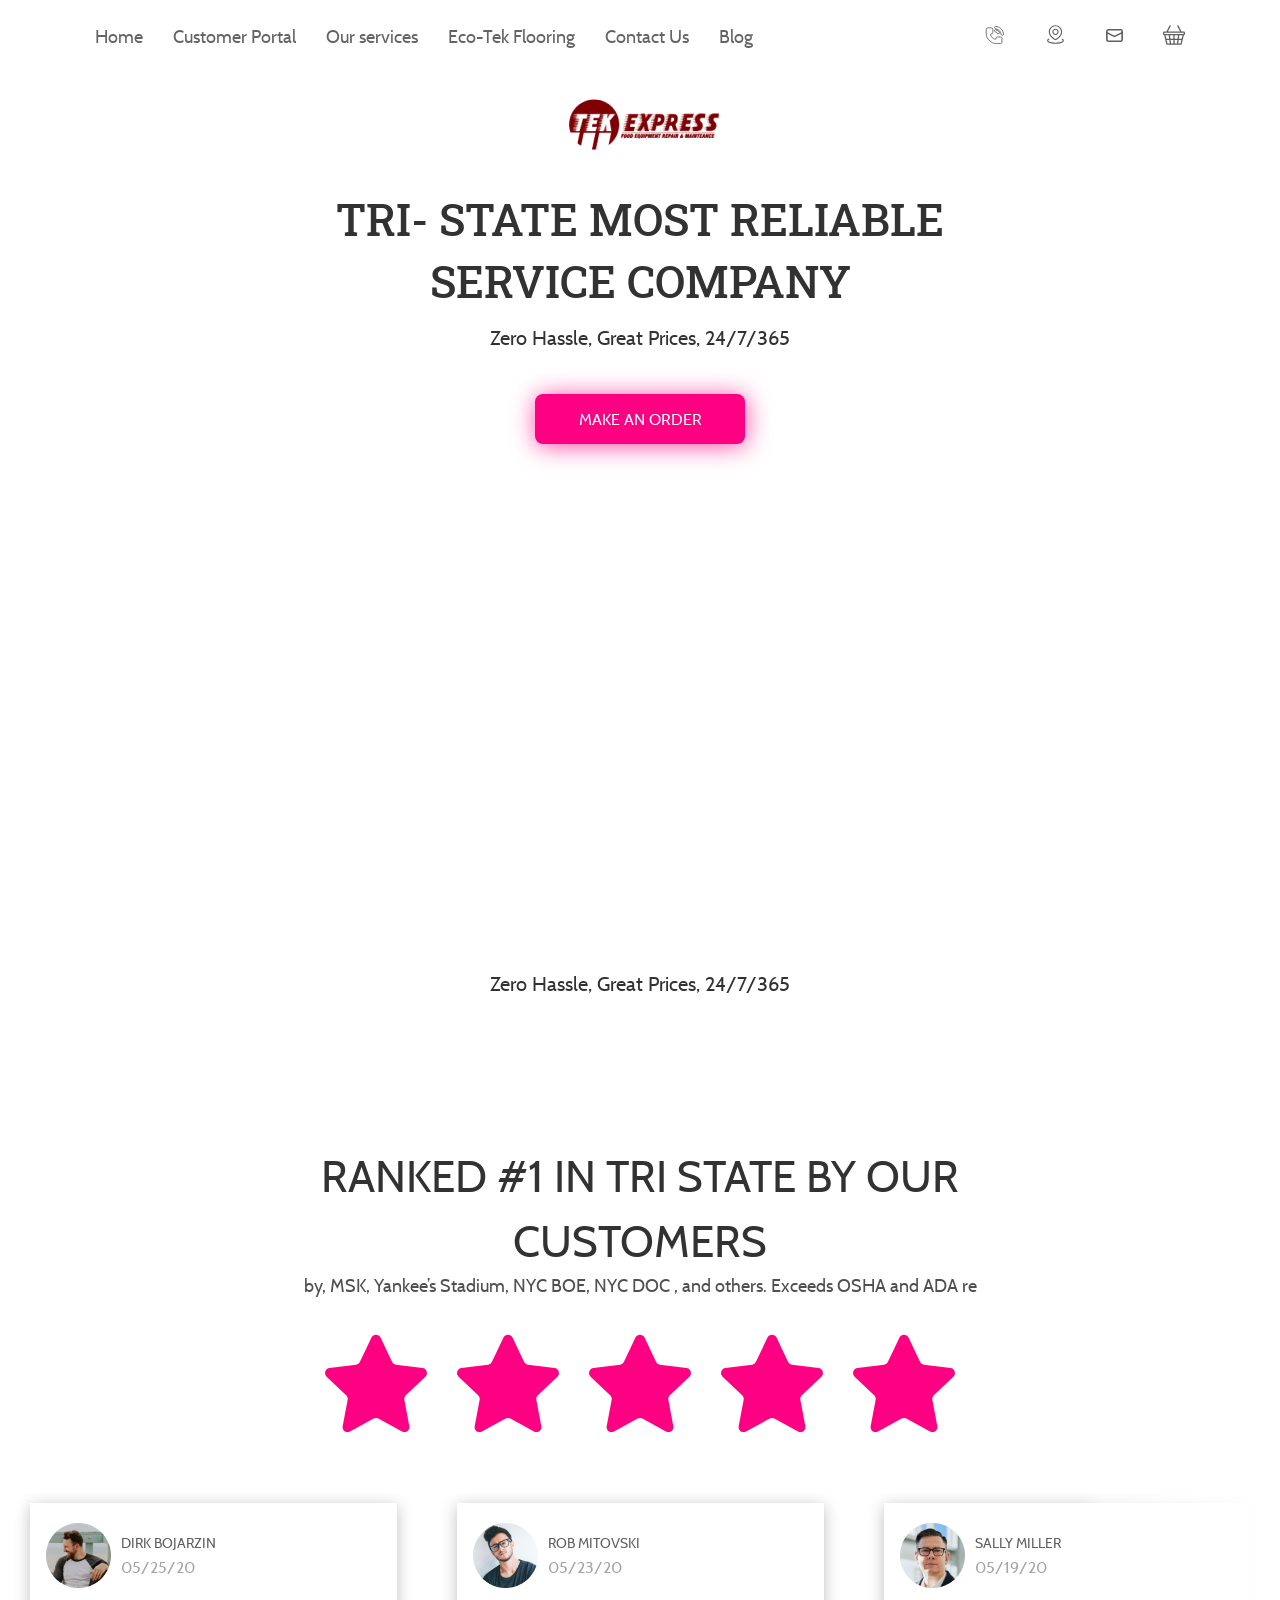
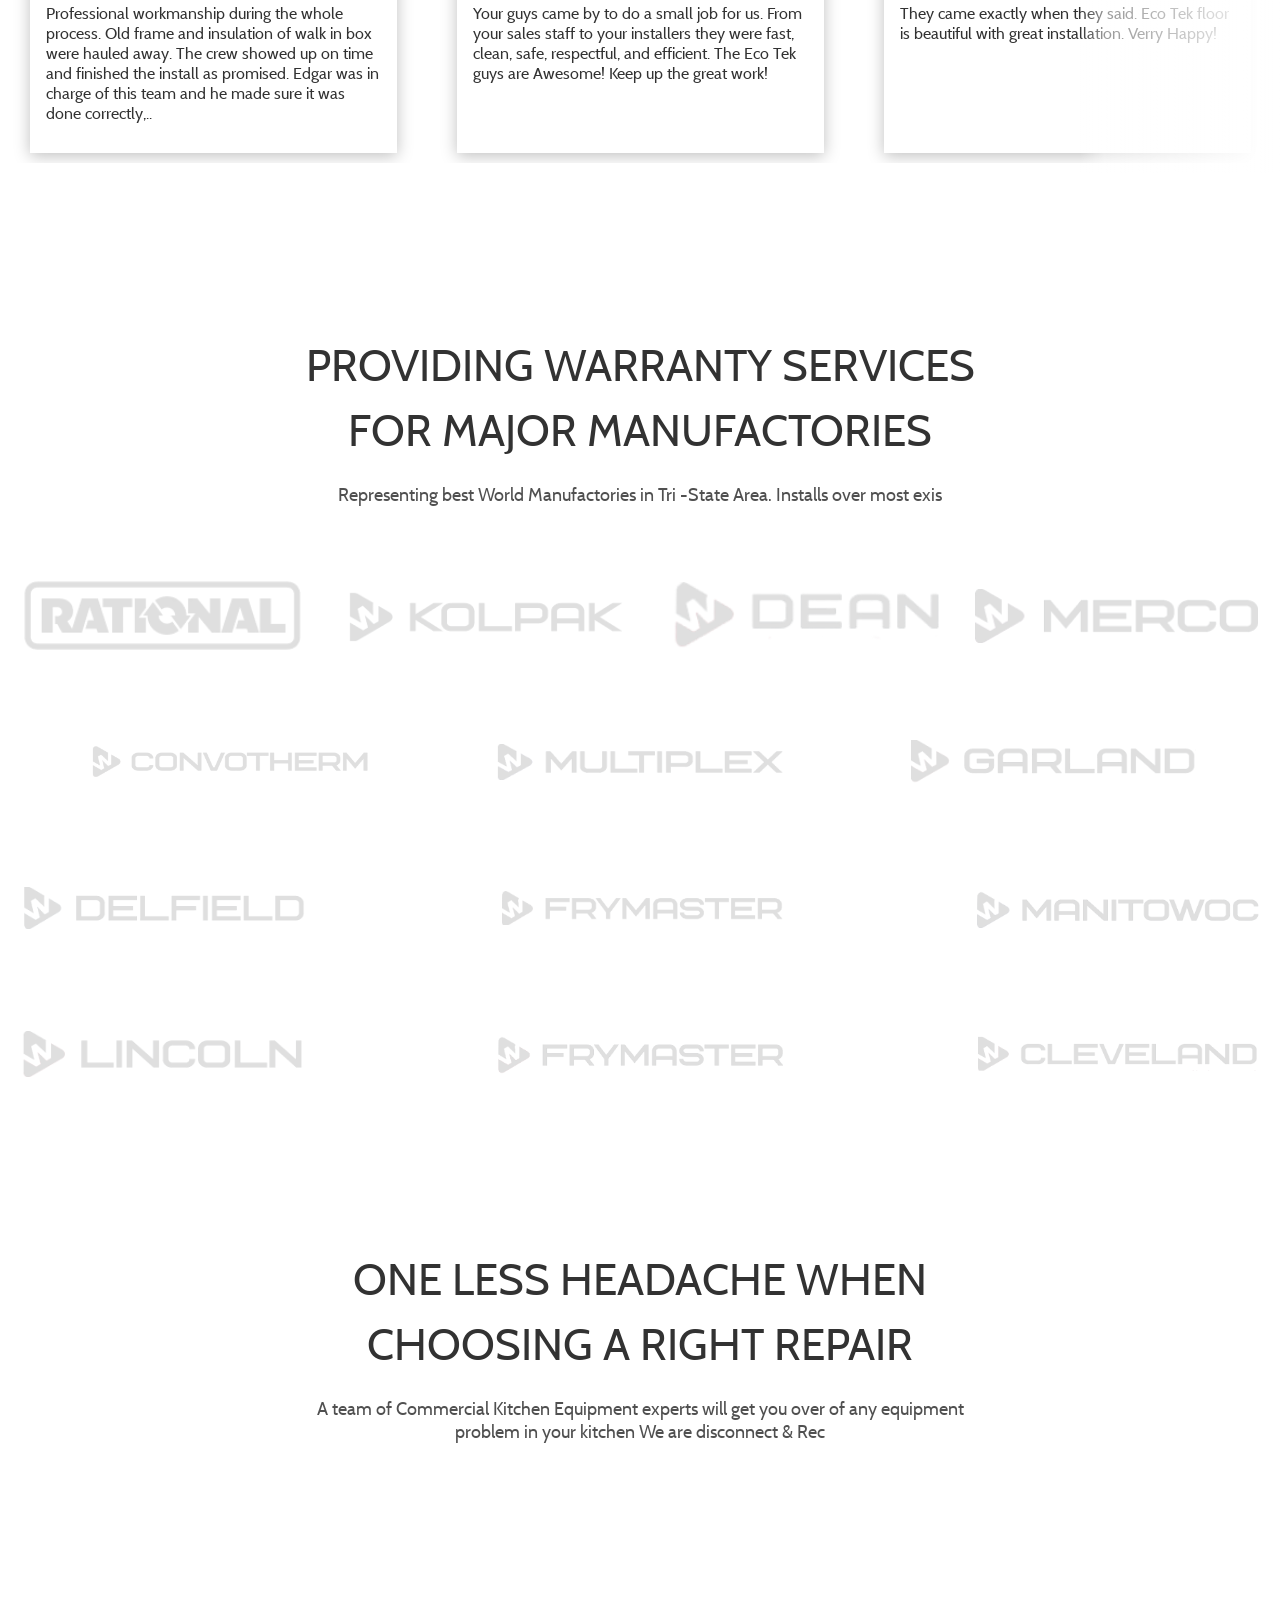
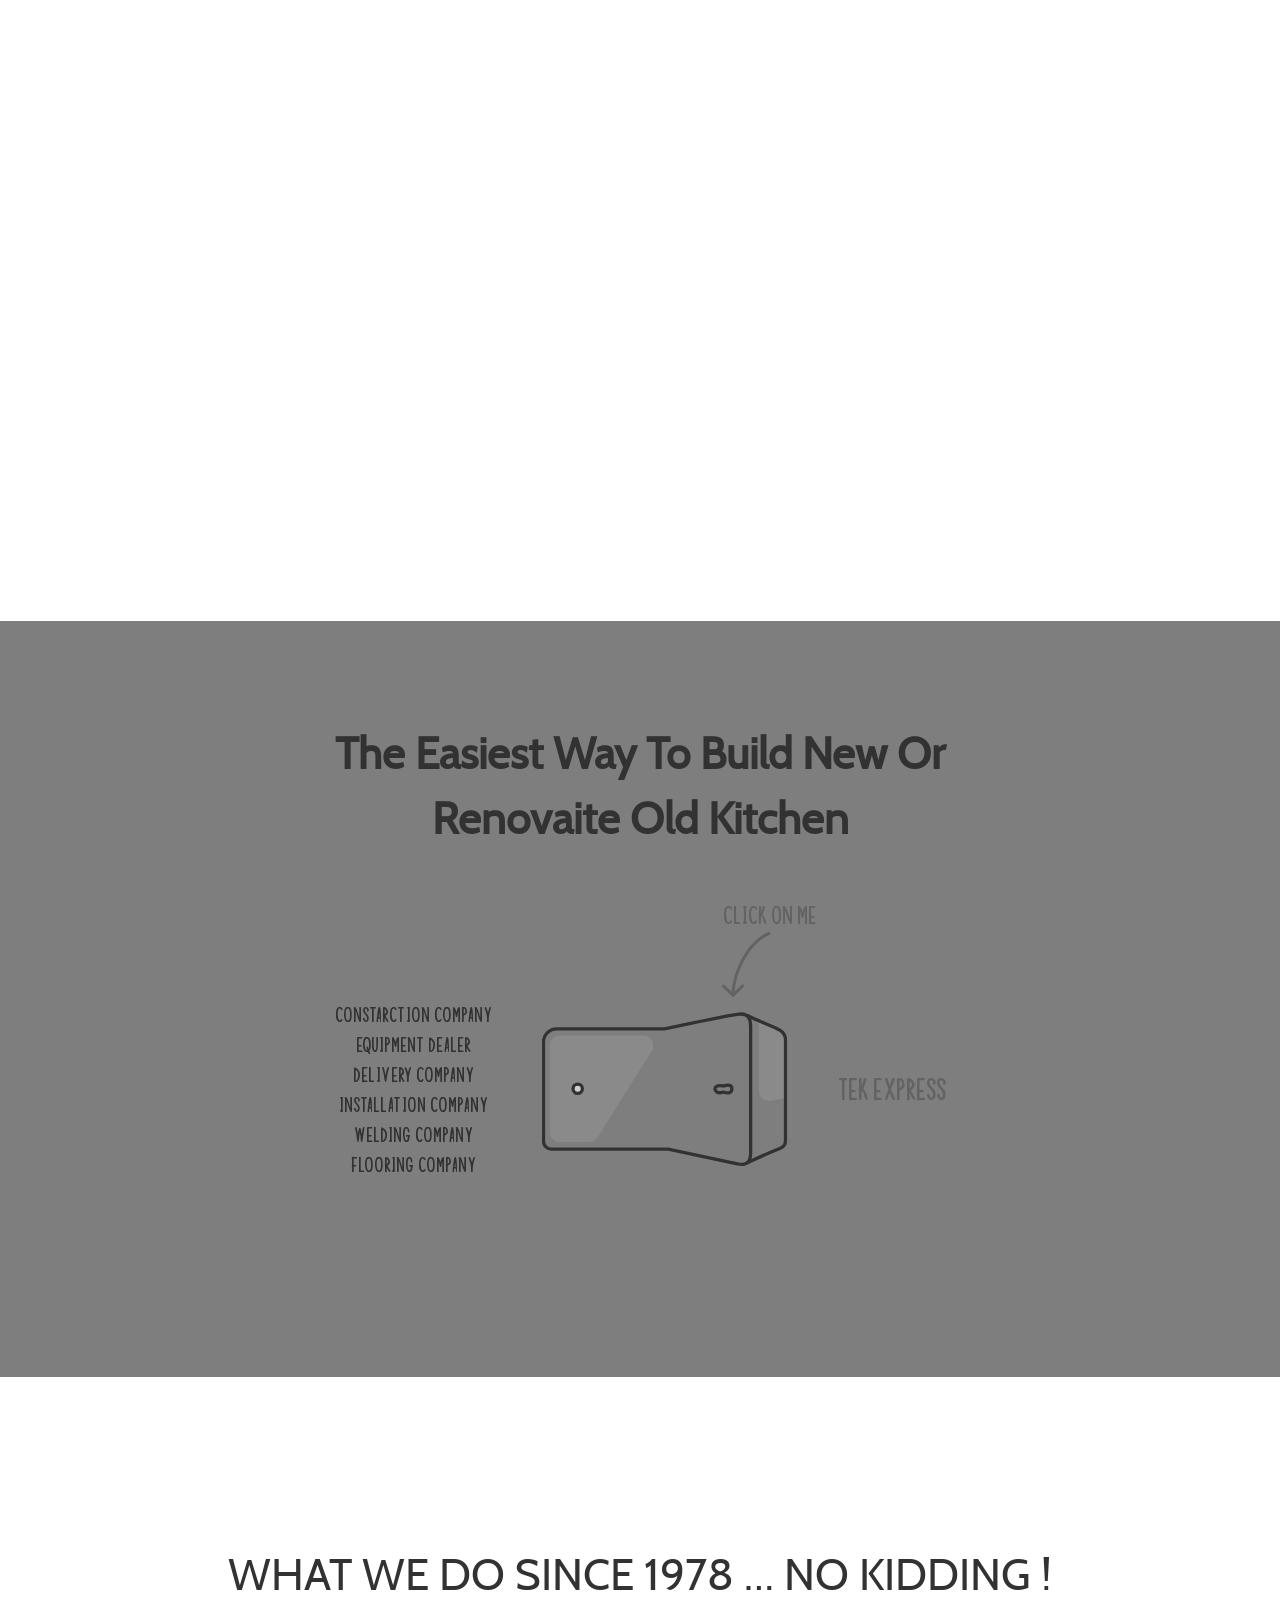
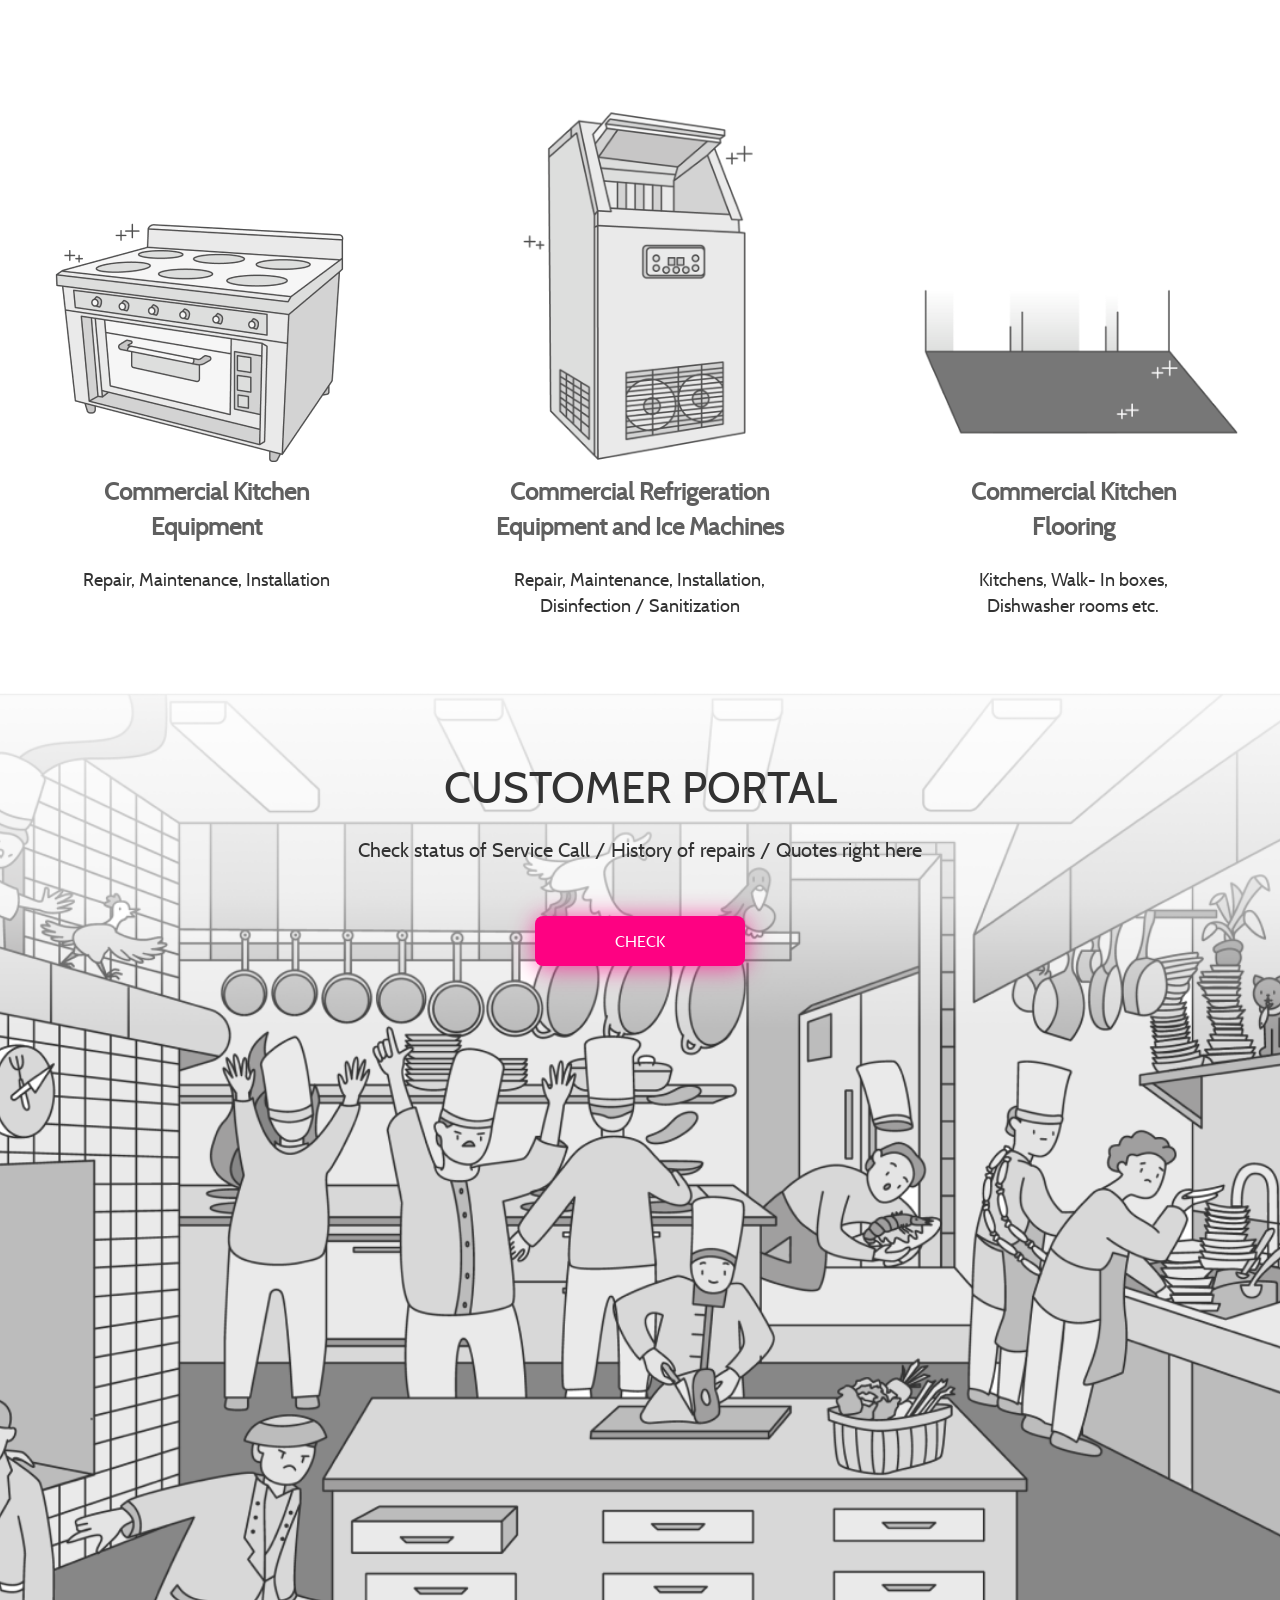
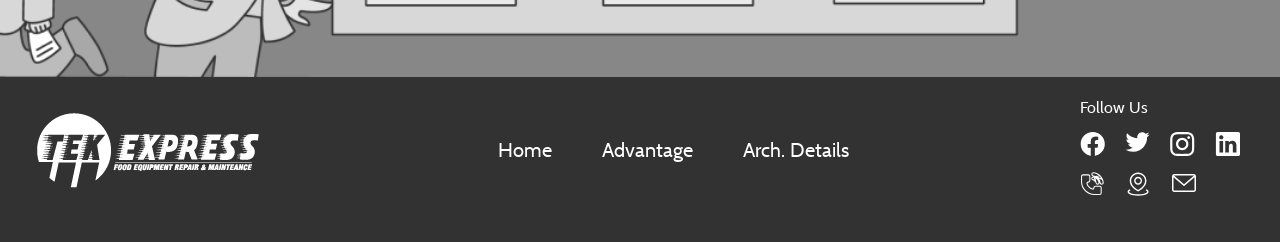
==== commit a91610a8: "Создание калькулятора для корзины товаров" ====
--- a/app/index.html
+++ b/app/index.html
@@ -22,8 +22,19 @@
                     <li>
                         <a href="customer-portal.html">Customer Portal </a>
                     </li>
-                    <li>
+                    <li class="header__submenu">
                         <a href="our-services.html">Our services</a>
+                        <ul class="submenu">
+                            <li>
+                                <a href="marketplace.html">MarketPlace</a>
+                            </li>
+                            <li>
+                                <a href="career-opportunities.html">Career Opportunities</a>
+                            </li>
+                            <li>
+                                <a href="home-page.html">Home Page</a>
+                            </li>
+                        </ul>
                     </li>
                     <li>
                         <a href="flooring.html">Eco-Tek Flooring</a>
--- a/app/css/style.min.css
+++ b/app/css/style.min.css
@@ -1 +1 @@
-@font-face{font-family:"CabinReg";src:url("../fonts/Cabin-Regular.ttf");font-display:swap}@font-face{font-family:"CabinMedium";src:url("../fonts/Cabin-Medium.ttf");font-display:swap}@font-face{font-family:"CabinBold";src:url("../fonts/Cabin-Bold.ttf");font-display:swap}@font-face{font-family:"Harbinger";src:url("../fonts/Harbinger.ttf");font-display:swap}@font-face{font-family:"RobotoSlab";src:url("../fonts/Robotoslabmedium.ttf");font-display:swap}@font-face{font-family:"Kalam";src:url("../fonts/Kalam-Regular.ttf");font-display:swap}html{-webkit-box-sizing:border-box;box-sizing:border-box}*,*::after,*::before{-webkit-box-sizing:inherit;box-sizing:inherit}ul[class],ol[class]{padding:0}body,h1,h2,h3,h4,h5,h6,p,ul,ol,li,figure,figcaption,blockquote,dl,dd{margin:0}ul[class]{list-style:none}img{max-width:100%;display:block}input,button,textarea,select{font:inherit}a{text-decoration:none}html,body{height:100%;font-family:"CabinReg";color:#323232;position:relative}body{overflow-x:hidden}.wrapper{display:-webkit-box;display:-ms-flexbox;display:flex;-webkit-box-orient:vertical;-webkit-box-direction:normal;-ms-flex-direction:column;flex-direction:column;min-height:100%}.main{-webkit-box-flex:1;-ms-flex:1 0 auto;flex:1 0 auto}.footer{-webkit-box-flex:0;-ms-flex:0 0 auto;flex:0 0 auto}.container{max-width:1240px;margin:0 auto;padding:0}.title{font-size:44px;text-align:center;line-height:65px;font-weight:400;text-transform:uppercase}.subtitle{font-size:22px;line-height:32px;text-align:center}.white-mode{background:#fff !important;color:#323232 !important}.btn{background:#FE0182;border-radius:8px;line-height:50px;color:#fff;width:-webkit-max-content;width:-moz-max-content;width:max-content;font-size:16px;margin:0 auto;width:210px;height:50px;text-align:center;text-transform:uppercase;cursor:pointer;-webkit-transition:.4s;-o-transition:.4s;transition:.4s;-webkit-box-shadow:1px 2px 24px rgba(254,1,130,0.72);box-shadow:1px 2px 24px rgba(254,1,130,0.72);border:none}.smartText{font-size:18px;font-family:"CabinReg";color:#505050;text-align:center;font-weight:400;-webkit-transition:1s;-o-transition:1s;transition:1s;height:30px}.typed-cursor{display:none}.wow{visibility:hidden;-webkit-transition:.4s;-o-transition:.4s;transition:.4s}.header{width:100%;padding:15px 95px;position:fixed;top:0;height:60px;background:#fff;z-index:20}.header__burger{display:none}.header__close{display:none}.header__mobileLogo{display:none}.header__nav{display:-ms-grid;display:grid;-ms-grid-columns:1fr 1fr;grid-template-columns:1fr 1fr;justify-items:stretch;-webkit-box-align:center;-ms-flex-align:center;align-items:center;-webkit-box-pack:justify;-ms-flex-pack:justify;justify-content:space-between;-webkit-transition:.4s;-o-transition:.4s;transition:.4s}.header__list{display:-webkit-box;display:-ms-flexbox;display:flex}.header__list li a{color:#646464;font-size:18px;white-space:nowrap}.header__list li:not(:last-child){margin-right:30px}.header__social{display:-webkit-box;display:-ms-flexbox;display:flex;-webkit-box-align:center;-ms-flex-align:center;align-items:center;-webkit-box-pack:end;-ms-flex-pack:end;justify-content:flex-end}.header__social a{display:block}.header__social a:not(:last-child){margin-right:40px}.header__socialMobile{display:none}.footer{padding:20px 0 40px 0;background:#323232;position:relative;z-index:2}.footer__block{display:-webkit-box;display:-ms-flexbox;display:flex;-webkit-box-align:center;-ms-flex-align:center;align-items:center;-webkit-box-pack:justify;-ms-flex-pack:justify;justify-content:space-between}.footer__menu{display:-webkit-box;display:-ms-flexbox;display:flex}.footer__menu a{font-size:20px;color:#fff}.footer__menu a:not(:last-child){margin-right:80px}.footer__title{font-size:16px;color:#fff;margin-bottom:15px}.footer__grid{-webkit-box-orient:vertical;-webkit-box-direction:normal;-ms-flex-direction:column;flex-direction:column}.footer__item{display:-webkit-box;display:-ms-flexbox;display:flex}.footer__links{display:-webkit-box;display:-ms-flexbox;display:flex}.footer__links:not(:last-child){margin-bottom:20px}.footer__links a{width:-webkit-max-content;width:-moz-max-content;width:max-content;margin-right:40px}.footer__mail{fill:#fff;width:24px;height:auto}@media (max-width: 1200px){.container{max-width:700px}}@media (max-width: 767px){.container{max-width:100%;padding:0 15px}.btn{width:144px;height:35px;line-height:35px;font-size:11px}}@media (max-width: 1200px){.title{font-size:34px;line-height:140%}.smartText{font-size:28px;line-height:140%}.header{padding:0px 0px;height:53px;display:-webkit-box;display:-ms-flexbox;display:flex;-webkit-box-align:center;-ms-flex-align:center;align-items:center;background:#FAFAFA}.header .container{width:100%;display:-webkit-box;display:-ms-flexbox;display:flex;-webkit-box-align:center;-ms-flex-align:center;align-items:center;-webkit-box-pack:justify;-ms-flex-pack:justify;justify-content:space-between}.header__burger{display:block;cursor:pointer}.header__burger img{width:25px;height:25px}.header__mobileLogo{display:block;margin-top:4px;opacity:0;visibility:hidden;z-index:-10;-webkit-transition:.4s;-o-transition:.4s;transition:.4s}.header__mobileLogo svg{width:120px}.header__close{display:block;position:absolute;right:20px;top:20px;cursor:pointer}.header__close svg{width:25px;height:25px}.header__nav{display:-webkit-box;display:-ms-flexbox;display:flex;position:fixed;left:-100%;top:0;height:100vh;width:100%;background:#fff;-webkit-box-orient:vertical;-webkit-box-direction:normal;-ms-flex-direction:column;flex-direction:column;-webkit-box-pack:center;-ms-flex-pack:center;justify-content:center;z-index:10}.header__list{-webkit-box-orient:vertical;-webkit-box-direction:normal;-ms-flex-direction:column;flex-direction:column;-webkit-box-align:center;-ms-flex-align:center;align-items:center}.header__list li{margin:15px 0}.header__list li:not(:last-child){margin-right:0}.header__list li a{font-size:24px}.header__social{margin-top:40px;-webkit-box-pack:center;-ms-flex-pack:center;justify-content:center}.header__social a svg{width:35px;height:35px}.header__social a:last-child svg{width:45px;height:45px}.header__socialMobile{display:-webkit-box;display:-ms-flexbox;display:flex;-webkit-box-align:center;-ms-flex-align:center;align-items:center;-webkit-box-pack:end;-ms-flex-pack:end;justify-content:flex-end}.header__socialMobile a{display:block}.header__socialMobile a:not(:last-child){margin-right:30px}.footer{padding:22px 22px}.footer .header__burger svg{fill:#fff;width:25px;height:25px}.footer__logo{display:none}.footer__title{text-align:center;margin-bottom:20px;display:none}.footer__menu{display:none}}@media (max-width: 767px){.title{font-size:18px;margin-bottom:18px}.title br{display:none}.smartText{font-size:12px}.btn{-webkit-box-shadow:1px 2px 24px rgba(254,1,130,0.72);box-shadow:1px 2px 24px rgba(254,1,130,0.72)}.header{padding:0px 0px}.header__burger img{width:25px;height:25px}.header__close{display:block;position:absolute;right:20px;top:20px;cursor:pointer}.header__close svg{width:15px;height:15px}.header__list{-webkit-box-orient:vertical;-webkit-box-direction:normal;-ms-flex-direction:column;flex-direction:column;-webkit-box-align:center;-ms-flex-align:center;align-items:center}.header__list li{margin:15px 0}.header__list li:not(:last-child){margin-right:0}.header__list li a{font-size:20px}.header__socialMobile a{display:block}.header__socialMobile a svg{max-height:18px;max-width:20px}.header__socialMobile a:not(:last-child){margin-right:17px}.header__social a{display:block}.header__social a svg{max-height:25px;max-width:25px}.footer__links{width:100%}.footer__links:not(:last-child){margin-bottom:10px}.footer__links a{margin:0}.footer__links a:not(:last-child){margin-right:28px}.footer__links a svg{width:17px;height:auto}}@media (min-width: 991px) and (max-width: 1440px){.container{width:100%}.first__btn{top:-55px}.review__slider{width:90%}.review .prev{position:absolute;left:-40px;top:50%;-webkit-transform:rotate(180deg) translateY(50%);-ms-transform:rotate(180deg) translateY(50%);transform:rotate(180deg) translateY(50%);cursor:pointer;width:20px;height:auto}.review .next{position:absolute;right:-40px;top:50%;-webkit-transform:translateY(-50%);-ms-transform:translateY(-50%);transform:translateY(-50%);cursor:pointer;width:20px;height:auto;z-index:20}.customer__item img{width:23%;height:auto}.footer__links:not(:last-child){margin-bottom:10px}.footer__links a{margin-right:20px}.footer__menu a:not(:last-child){margin-right:50px}}@media (max-width: 990px){.wow{-webkit-animation-name:none !important;animation-name:none !important;visibility:visible !important}}.first{padding-top:60px}.first .container{z-index:10}.first__title{font-weight:500;font-family:"RobotoSlab";line-height:62px}.first__subtitle{font-size:20px;font-family:"CabinReg";font-weight:400;margin-top:10px}.first__subtitle--bottom{position:absolute;bottom:0;left:50%;-webkit-transform:translate(-50%);-ms-transform:translate(-50%);transform:translate(-50%);z-index:10}.first__head{position:absolute;top:80px;left:50%;-webkit-transform:translateX(-50%);-ms-transform:translateX(-50%);transform:translateX(-50%)}.first__logo{display:-webkit-box;display:-ms-flexbox;display:flex;-webkit-box-pack:center;-ms-flex-pack:center;justify-content:center;margin-bottom:30px;margin-top:10px;-webkit-transition:.4s;-o-transition:.4s;transition:.4s}.first__smartText{margin-top:20px;font-style:italic;height:60px}.first__btn{margin-top:40px;z-index:10}.first__video{z-index:1;position:relative}.first__video--cover{position:absolute;top:0;height:4px;background:#fff;width:100%}.first__video video{width:100%;height:100vh;-o-object-fit:cover;object-fit:cover}.review{padding-bottom:160px}.review .container{max-width:100%}.review__title{margin-top:180px}.review__smartText{margin-top:20px}.review__stars{display:-webkit-box;display:-ms-flexbox;display:flex;margin-top:30px;-webkit-box-pack:center;-ms-flex-pack:center;justify-content:center}.review__stars img,.review__stars svg{margin:0 15px}.review__sl{position:relative}.review__slider{position:relative;margin-top:50px;padding:10px 0;width:100%}.review__sliderHide{position:absolute;right:0;top:0;background:-webkit-gradient(linear, left top, right top, from(rgba(255,255,255,0)), color-stop(12%, rgba(255,255,255,0.5)), to(#fff));background:-o-linear-gradient(left, rgba(255,255,255,0) 0%, rgba(255,255,255,0.5) 12%, #fff 100%);background:linear-gradient(90deg, rgba(255,255,255,0) 0%, rgba(255,255,255,0.5) 12%, #fff 100%);width:200px;height:100%}.review__item{width:325px;height:250px !important;background:#fff;-webkit-box-shadow:0px 3px 15px rgba(0,0,0,0.25);box-shadow:0px 3px 15px rgba(0,0,0,0.25);display:-webkit-box;display:-ms-flexbox;display:flex;-webkit-box-orient:vertical;-webkit-box-direction:normal;-ms-flex-direction:column;flex-direction:column;margin:10px 30px;padding:20px 16px}.review__contact{display:-webkit-box;display:-ms-flexbox;display:flex;-webkit-box-orient:vertical;-webkit-box-direction:normal;-ms-flex-direction:column;flex-direction:column}.review__name{font-size:14px;color:#5F5F5F;margin-bottom:6px}.review__date{font-size:16px;color:#A5A5A5}.review__top{display:-webkit-box;display:-ms-flexbox;display:flex;-webkit-box-align:center;-ms-flex-align:center;align-items:center;margin-bottom:15px}.review__top img{margin-right:10px}.review__top svg{margin-right:10px}.review__text{font-size:13px}.review .prev{position:absolute;left:-60px;top:50%;-webkit-transform:rotate(180deg) translateY(50%);-ms-transform:rotate(180deg) translateY(50%);transform:rotate(180deg) translateY(50%);cursor:pointer;display:none !important}.review .next{position:absolute;right:0;top:50%;-webkit-transform:translateY(-50%);-ms-transform:translateY(-50%);transform:translateY(-50%);cursor:pointer;z-index:10;display:none !important}.customer{padding-bottom:120px}.customer__smartText{margin-top:20px}.customer__block{margin-top:30px;display:-webkit-box;display:-ms-flexbox;display:flex;-webkit-box-orient:vertical;-webkit-box-direction:normal;-ms-flex-direction:column;flex-direction:column}.customer__item{display:-webkit-box;display:-ms-flexbox;display:flex;-webkit-box-pack:justify;-ms-flex-pack:justify;justify-content:space-between;height:146px}.customer__item--center{-ms-flex-pack:distribute;justify-content:space-around}.customer__item img{-o-object-fit:contain;object-fit:contain;opacity:0.5;-webkit-transition:.4s;-o-transition:.4s;transition:.4s;cursor:pointer}.customer__item img:hover{opacity:1}.instalation{overflow:hidden;padding-bottom:80px}.instalation__smartText{max-width:690px;height:60px;margin:0 auto;margin-top:20px}.instalation video{width:calc(100% + 80px);margin-left:-40px}.switch{padding-top:100px;padding-bottom:25px;height:756px;background:#7E7E7E;position:relative;-webkit-transition:.4s;-o-transition:.4s;transition:.4s}.switch__title{margin-bottom:20px;text-transform:capitalize;font-weight:700}.switch__block{position:absolute;top:62%;left:50%;-webkit-transform:translate(-50%, -50%);-ms-transform:translate(-50%, -50%);transform:translate(-50%, -50%);display:-webkit-box;display:-ms-flexbox;display:flex;-webkit-box-align:center;-ms-flex-align:center;align-items:center}.switch__light{display:none}.switch__dark,.switch__light{margin:0 50px;cursor:pointer}.switch__ceramic{font-size:18px;font-family:"Harbinger";text-align:center;-webkit-transition:.4s;-o-transition:.4s;transition:.4s;line-height:30px}.switch__ecotek{color:#636363;font-size:27px;font-family:"Harbinger";text-align:center;-webkit-transition:.4s;-o-transition:.4s;transition:.4s}.switch__readmore{position:absolute;bottom:40px;left:50%;font-size:24px;color:#fff;text-transform:uppercase;-webkit-transform:translateX(-50%);-ms-transform:translateX(-50%);transform:translateX(-50%);-webkit-transition:.4s;-o-transition:.4s;transition:.4s}.switch__line{content:'';width:100%;height:7px;background:#323232;-webkit-box-shadow:0px 0px 4px #323232;box-shadow:0px 0px 4px #323232;position:absolute;bottom:-10px;left:0;-webkit-transition:.4s;-o-transition:.4s;transition:.4s}.switch__click{position:absolute;display:-webkit-box;display:-ms-flexbox;display:flex;-webkit-box-orient:vertical;-webkit-box-direction:normal;-ms-flex-direction:column;flex-direction:column;right:130px;top:-100px;-webkit-transition:.3s;-o-transition:.3s;transition:.3s}.switch__click span{font-size:22px;color:#636363;text-transform:uppercase;font-family:"Harbinger"}.switch__click svg{margin-left:-10px}.what-we-do{padding:165px 0 58px 0}.what-we-do__title{margin-bottom:70px}.what-we-do__block{display:-ms-grid;display:grid;-ms-grid-columns:1fr 1fr 1fr;grid-template-columns:1fr 1fr 1fr;grid-gap:60px}.what-we-do__item{display:-webkit-box;display:-ms-flexbox;display:flex;-webkit-box-orient:vertical;-webkit-box-direction:normal;-ms-flex-direction:column;flex-direction:column}.what-we-do__image{height:397px;display:-webkit-box;display:-ms-flexbox;display:flex}.what-we-do__image img{display:block;margin-top:auto}.what-we-do__itemTitle{font-size:24px;line-height:35px;color:#5f5f5f;margin-bottom:23px;text-align:center}.what-we-do__itemText{font-size:18px;line-height:26px;text-align:center}.customer-banner{background:url("../images/customer-bg.png") center center/cover no-repeat;height:1000px}.customer-banner__title{font-weight:500;font-family:"CabinReg";line-height:62px;padding-top:100px}.customer-banner__subtitle{font-size:20px;font-family:"CabinReg";font-weight:400;margin-top:15px}.customer-banner__subtitle--bottom{position:absolute;bottom:0;left:50%;-webkit-transform:translate(-50%);-ms-transform:translate(-50%);transform:translate(-50%);z-index:10}.customer-banner__btn{display:block;margin-top:50px;z-index:10}.custom{display:none}@media (max-width: 1200px){.first{display:-webkit-box;display:-ms-flexbox;display:flex;-webkit-box-orient:vertical;-webkit-box-direction:reverse;-ms-flex-direction:column-reverse;flex-direction:column-reverse}.first__btn{margin-top:20px}.first__video{margin-top:-105px}.first__head{position:static;-webkit-transform:translate(0);-ms-transform:translate(0);transform:translate(0)}.review{padding-bottom:80px}.review__title{margin-top:30px}.review__stars{margin-top:20px}.review__stars img{height:100%}.review__sliderHide{display:none}.review__slider{margin-left:0}.review__text{font-size:13px}.review .next{display:none !important}.review .prev{display:none !important}.customer__item{display:-ms-grid;display:grid;-ms-grid-columns:1fr;grid-template-columns:1fr;height:100%}.customer__item--center{-webkit-box-align:center;-ms-flex-align:center;align-items:center;margin-bottom:30px}.customer__item img{display:block;width:500px;height:auto;margin:0 auto;margin-bottom:20px}.instalation{padding-bottom:30px}.instalation__video{padding-top:20px}.switch{padding:60px 20px;height:630px;padding-top:40px}.switch-hide{display:none}.switch__subtitle{font-size:16px;line-height:130%}.switch__ceramic{font-size:17px;line-height:30px;width:180px}.switch__dark,.switch__light{margin:30px 0;width:209px}.switch__ecotek{font-size:20px;width:130px}.switch__line{height:4px;bottom:-6px}.switch__block{width:600px;margin:0 auto;-webkit-box-pack:justify;-ms-flex-pack:justify;justify-content:space-between}.switch__click{top:-60px;right:140px}.switch__click span{font-size:20px}.switch__click svg{width:41px;height:auto}.what-we-do{padding-top:75px}.what-we-do__image{height:320px}.what-we-do__image img{width:100%;height:auto}.what-we-do__block{-ms-grid-columns:1fr 1fr;grid-template-columns:1fr 1fr}.what-we-do__item{max-width:300px;margin:0 auto}.what-we-do__item:last-child{-ms-grid-column:1;grid-column-start:1;-ms-grid-column-span:2;grid-column-end:3;margin-top:-100px}.customer-banner__title{padding-top:100px}}@media (max-width: 767px){.flooring-advantages__title{padding-top:30px;margin-bottom:30px}.flooring-advantages__block{-ms-grid-columns:1fr;grid-template-columns:1fr;grid-gap:30px}.flooring-advantages__item svg{display:block;width:80px;margin:0 auto}.flooring-advantages__itemTitle{text-align:center}.flooring-advantages__itemText{text-align:center}.flooring-advantages__itemText span{font-size:16px}.flooring-advantages__itemText span:not(:last-child){margin-bottom:8px}.flooring-advantages__itemText span::before{display:none}.advantage{padding-top:80px;padding-bottom:60px}.advantage__versus{-webkit-box-orient:vertical;-webkit-box-direction:normal;-ms-flex-direction:column;flex-direction:column}.advantage__subtitle{font-size:28px;margin:0}.advantage__vs{margin:30px auto;font-size:46px}.advantage__floor{margin-top:0}.install-advantage__block{display:-ms-grid;display:grid;-ms-grid-columns:1fr 1fr;grid-template-columns:1fr 1fr;grid-gap:40px}.install-advantage__item svg{display:block;margin:0 auto;width:70px}.install-advantage__itemTitle{text-align:center;font-size:20px;margin-top:20px}.install-advantage__itemText{text-align:center;font-size:16px;line-height:150%}.first{padding-top:53px}.first__video{display:none}.first__logo{margin-top:24px}.first__logo img{width:96px}.first__title{max-width:300px;line-height:26px}.first__subtitle{font-size:12px;line-height:17px}.first__btn{margin-top:30px}.first-mobile{display:block;overflow-x:scroll;position:relative;z-index:1}.first-mobile__video{width:700px;height:400px}.first-mobile__video video{display:block;width:700px;height:400px;-o-object-fit:cover;object-fit:cover}.review{padding-bottom:100px}.review__title{margin-top:30px}.review__stars{margin-top:20px}.review__stars img,.review__stars svg{height:auto;width:50px;margin:0 8px}.review__sliderHide{display:none}.review__slider{margin-top:20px}.review__top svg{width:50px}.review__item{height:250px}.review .slick-track{padding:10px 0}.customer__item{display:-webkit-box;display:-ms-flexbox;display:flex;-webkit-box-orient:vertical;-webkit-box-direction:normal;-ms-flex-direction:column;flex-direction:column;-ms-grid-columns:1fr;grid-template-columns:1fr;height:100%}.customer__item--center{-webkit-box-align:center;-ms-flex-align:center;align-items:center;margin-bottom:30px}.customer__item img{display:block;width:90%;height:90%;margin:0 auto}.instalation{padding-bottom:80px}.instalation__video{padding-top:20px}.instalation__smartText{height:auto}.instalation__video{padding-top:0}.switch{padding:60px 20px;height:330px;padding-top:40px}.switch-hide{display:none}.switch__subtitle{font-size:16px;line-height:130%}.switch__ceramic{font-size:9px;line-height:13px;width:80px}.switch__dark,.switch__light{margin:30px 0;width:109px}.switch__ecotek{font-size:13px;width:auto}.switch__line{height:4px;bottom:-6px}.switch__block{width:290px;margin:0 auto;-webkit-box-pack:justify;-ms-flex-pack:justify;justify-content:space-between}.switch__click{top:-20px;right:50px}.switch__click span{font-size:10px}.switch__click svg{width:21px;height:auto}.what-we-do__title{max-width:300px;margin:0 auto}.what-we-do__block{-ms-grid-columns:1fr;grid-template-columns:1fr}.what-we-do__item:last-child{-ms-grid-column-span:2;grid-column-end:2;margin-top:0}.what-we-do__image{height:100%}.what-we-do__itemTitle{font-size:18px;line-height:26px}.what-we-do__itemText{font-size:16px;line-height:20px}.customer-banner{height:100%;background:unset;position:relative;overflow:hidden;padding-bottom:20px;z-index:2;margin-bottom:-80px}.customer-banner__title{line-height:100%}.customer-banner__subtitle{font-size:12px;line-height:17px;max-width:80%;text-align:center;margin:0 auto}.custom{display:block;overflow-x:scroll;position:relative;z-index:1}.custom__image{width:700px;height:400px}.custom__image img{display:block;width:700px;height:400px;-o-object-fit:cover;object-fit:cover}}.our-services{padding-top:60px}.our-services__title{margin-top:53px;margin-bottom:50px}.our-services__block{display:-ms-grid;display:grid;-ms-grid-columns:1fr 1fr 1fr;grid-template-columns:1fr 1fr 1fr;grid-gap:0 170px}.our-services__image{margin:0 auto;margin-bottom:0;height:180px}.our-services__image img{height:100%;width:auto;display:block;margin:0 auto}.our-services__text{text-align:center;font-size:18px;line-height:27px}.customer-portal{padding-top:60px;padding-bottom:240px}.customer-portal .container{position:relative}.customer-portal__title{margin:0 auto;margin-top:50px;max-width:584px;margin-bottom:50px}.customer-portal__abs{position:absolute}.customer-portal__abs--1{left:0;top:64px}.customer-portal__abs--2{top:425px;left:260px;width:220px}.customer-portal__abs--3{right:0;top:40px}.customer-portal__abs--4{left:-30px;top:330px;width:287px;height:auto}.customer-portal__abs--5{right:0;top:340px;width:336px}.customer-portal__block{display:-ms-grid;display:grid;-ms-grid-columns:1fr 1fr;grid-template-columns:1fr 1fr;grid-gap:50px 175px}.customer-portal__item{max-width:308px}.customer-portal__item--left{margin-left:auto;max-width:332px}.customer-portal__item--right{margin-right:auto;max-width:308px}.customer-portal__item:last-child{-ms-grid-column:1;grid-column-start:1;-ms-grid-column-span:2;grid-column-end:3;margin:0 auto}.customer-portal__text{font-size:18px;line-height:27px;text-align:center;margin:0 auto;margin-bottom:40px}.customer-portal__btn{display:block;margin:0 auto;font-size:16px;width:210px;height:50px;line-height:50px;padding:0}.customer-portal__btn--phone{background:#E3E3E3;border:1px solid #fe0182;border-radius:62px;color:#fe0182;-webkit-box-shadow:0px 0px 9px rgba(254,1,130,0.56);box-shadow:0px 0px 9px rgba(254,1,130,0.56);font-size:16px;width:210px;height:50px;line-height:50px;padding:0}.flooring{padding-top:60px}.flooring .container{position:relative}.flooring__title{margin:0 auto;margin-top:50px;margin-bottom:40px}.flooring__block{position:relative;height:100%;margin-bottom:150px;height:552px}.flooring__image{position:absolute;right:-120px;top:-40px;height:552px;z-index:1}.flooring__item{position:absolute;font-size:18px;line-height:27px;z-index:2}.flooring__item--first{max-width:280px;text-align:center;top:0;left:100px}.flooring__item--first:after{content:'';background:url("../images/flooring1.png") center center/cover no-repeat;display:block;height:auto;width:164px;height:83px;position:absolute;right:-140px;top:40px}.flooring__item--second{top:140px;left:80px}.flooring__item--second:after{content:'';background:url("../images/flooring2.png") center center/cover no-repeat;display:block;height:auto;width:331px;height:270px;position:absolute;right:-350px;top:-94px}.flooring__item--third{top:100px;max-width:278px;left:-50px;top:250px;text-align:center}.flooring__item--third:after{content:'';background:url("../images/flooring3.png") center center/cover no-repeat;display:block;height:auto;width:213px;height:152px;position:absolute;right:-240px;top:-44px}.flooring__item--four{top:370px;max-width:221px;text-align:center;left:60px}.flooring__item--four:after{content:'';background:url("../images/flooring4.png") center center/cover no-repeat;display:block;height:auto;width:156px;height:82px;position:absolute;right:-170px;top:-46px}.contact{padding-top:60px;padding-bottom:150px;position:relative}.contact__image1{position:absolute;left:0;bottom:0;z-index:1}.contact__image2{position:absolute;right:0;bottom:0;z-index:1}.contact__title{margin:0 auto;margin-top:50px;margin-bottom:40px}.contact__block{display:-ms-grid;display:grid;-ms-grid-columns:1fr 1fr;grid-template-columns:1fr 1fr;grid-gap:190px;position:relative;z-index:2}.contact__subtitle{max-width:314px;margin-bottom:21px;font-size:20px;text-align:center;margin-left:auto}.contact__left{width:380px;display:-webkit-box;display:-ms-flexbox;display:flex;-webkit-box-orient:vertical;-webkit-box-direction:normal;-ms-flex-direction:column;flex-direction:column;margin-left:auto}.contact__form{display:-webkit-box;display:-ms-flexbox;display:flex;-webkit-box-orient:vertical;-webkit-box-direction:normal;-ms-flex-direction:column;flex-direction:column;padding-right:30px}.contact__item{display:-webkit-box;display:-ms-flexbox;display:flex;-webkit-box-align:center;-ms-flex-align:center;align-items:center;margin-left:auto}.contact__item:not(:last-child){margin-bottom:20px}.contact__item label{margin-right:11px;font-size:18px;line-height:27px}.contact__input{height:40px;width:250px;padding:10px 15px;font-size:16px;border-radius:5px;border:1px solid #868686}.contact__textarea{height:110px;width:250px;padding:10px 20px;font-size:16px;border-radius:5px;border:1px solid #868686}.contact__btn{margin-right:auto;margin-right:20px;margin-top:6px}.contact__right{width:380px}.contact__link{display:-webkit-box;display:-ms-flexbox;display:flex}.contact__link:not(:last-child){margin-bottom:40px}.contact__link:nth-child(5){margin-bottom:10px !important}.contact__link label{margin-right:11px;font-size:18px;line-height:27px;width:66px;text-align:right}.contact__link a{font-size:18px;line-height:27px;color:#000}.home-page{padding-top:60px}.home-page .container{max-width:1303px}.home-page__title{margin:0 auto;margin-top:53px;text-align:center;max-width:890px;margin-bottom:25px;font-size:38px;line-height:56px}.home-page__info{width:630px;border-radius:64px;background:#fff;-webkit-box-shadow:0px 0px 17px rgba(254,1,130,0.49);box-shadow:0px 0px 17px rgba(254,1,130,0.49);padding:13px 26px;font-size:18px;line-height:27px;text-align:center;margin:0 auto;margin-bottom:47px}.home-page__info a{color:#FE0182}.home-page__block{display:-ms-grid;display:grid;-ms-grid-columns:1fr 1fr 1fr 1fr;grid-template-columns:1fr 1fr 1fr 1fr;grid-gap:46px}.home-page__item{background:#F2F2F1;border-radius:17px;padding:36px 24px;width:291px}.home-page__item svg{display:block;margin:0 auto;margin-bottom:17px}.home-page__text{text-align:center;font-size:14px;line-height:22px}.home-page__text li{position:relative;width:-webkit-max-content;width:-moz-max-content;width:max-content;text-align:center;margin:0 auto}.home-page__text li::before{content:'';width:4px;height:4px;border-radius:50%;display:block;background:#000;position:absolute;left:-10px;top:50%;-webkit-transform:translateY(-50%);-ms-transform:translateY(-50%);transform:translateY(-50%)}@media (max-width: 1280px){.home-page{padding-bottom:70px}.home-page__block{-ms-grid-columns:1fr 1fr;grid-template-columns:1fr 1fr;grid-gap:50px 10px}.home-page__title{font-size:36px;width:90%;line-height:48px}.home-page__info{font-size:16px}.home-page__item{margin:0 auto}.contact__block{grid-gap:100px;-ms-grid-columns:1fr;grid-template-columns:1fr}.contact__left{margin:0 auto}.contact__right{margin:0 auto}.contact__link{margin:0 auto;text-align:center;-webkit-box-pack:center;-ms-flex-pack:center;justify-content:center}.contact__subtitle{margin:0 auto;margin-bottom:20px}.contact__image1 img{width:200px}.contact__image2 img{width:300px}.contact__map iframe{display:block;margin:0 auto}.flooring__item{font-size:16px}.flooring__item--third{left:0}.flooring__block{margin-bottom:0}.flooring__image{width:1700px;right:-200px;top:20px;height:auto}.customer-portal__text{font-size:16px}.customer-portal__abs{display:none}}@media (max-width: 767px){.home-page{padding-bottom:70px}.home-page__block{-ms-grid-columns:1fr;grid-template-columns:1fr;grid-gap:40px 10px}.home-page__title{font-size:24px;width:90%;line-height:32px}.home-page__info{font-size:14px;line-height:20px;width:100%}.home-page__item{margin:0 auto}.contact__btn{margin:0 auto;margin-top:10px}.contact__right{width:100%}.contact__left{width:100%}.contact__form{padding-right:0}.contact__block{width:100%}.contact__subtitle{max-width:100%}.contact__input{width:100%}.contact__image1{display:none}.contact__image2{display:none}.contact__map iframe{width:100%}.flooring{overflow:hidden}.flooring__item{position:static;text-align:center;width:100%;margin:0 auto}.flooring__item::after{display:none}.flooring__block{display:-webkit-box;display:-ms-flexbox;display:flex;-webkit-box-orient:vertical;-webkit-box-direction:normal;-ms-flex-direction:column;flex-direction:column;height:400px}.flooring__image{top:200px;left:0;right:unset}.customer-portal{padding-bottom:100px}.customer-portal__block{-ms-grid-columns:1fr;grid-template-columns:1fr;grid-gap:60px}.customer-portal__item{width:100%;max-width:300px;margin:0 auto}.customer-portal__item:last-child{-ms-grid-column-span:2;grid-column-end:2}.customer-portal__item--right{margin:0 auto}.customer-portal__text{margin-bottom:20px}}.market-list{padding-top:60px;padding-bottom:55px}.market-list .container{max-width:1100px}.market-list__banner{margin-top:70px;text-align:center;width:100%;height:200px;padding:0 100px;display:-webkit-box;display:-ms-flexbox;display:flex;-webkit-box-align:center;-ms-flex-align:center;align-items:center;-webkit-box-pack:center;-ms-flex-pack:center;justify-content:center;border-radius:5px;-webkit-box-shadow:0px 0px 24px rgba(254,1,130,0.72);box-shadow:0px 0px 24px rgba(254,1,130,0.72);margin-bottom:50px}.market-list__nav{display:-webkit-box;display:-ms-flexbox;display:flex;-webkit-box-pack:justify;-ms-flex-pack:justify;justify-content:space-between;-webkit-box-align:center;-ms-flex-align:center;align-items:center;border-bottom:2px solid #767676;padding-bottom:18px}.market-list__sort{display:-webkit-box;display:-ms-flexbox;display:flex}.market-list__sortItem{cursor:pointer}.market-list__sortItem:not(:last-child){margin-right:20px}.market-list__sortItem--active svg path,.market-list__sortItem--active svg rect{-webkit-transition:.4s;-o-transition:.4s;transition:.4s;fill:#767676 !important}.market-list__search{width:218px;position:relative}.market-list__search input{width:218px;height:36px;font-size:15px;border:2px solid #767676;border-radius:2px;padding:10px 16px}.market-list__search svg{position:absolute;right:11px;top:50%;-webkit-transform:translateY(-50%);-ms-transform:translateY(-50%);transform:translateY(-50%)}.market-list__block{margin-top:31px;display:-ms-grid;display:grid;-ms-grid-columns:1fr 1fr 1fr 1fr;grid-template-columns:1fr 1fr 1fr 1fr;grid-gap:56px 97px;-webkit-transition:.4s;-o-transition:.4s;transition:.4s}.market-list__block--active{-ms-grid-columns:1fr;grid-template-columns:1fr}.market-list__product{display:-webkit-box;display:-ms-flexbox;display:flex;-webkit-box-orient:vertical;-webkit-box-direction:normal;-ms-flex-direction:column;flex-direction:column}.market-list__product--row{-webkit-box-orient:horizontal;-webkit-box-direction:normal;-ms-flex-direction:row;flex-direction:row}.market-list__product--row .market-list__info{margin-top:10px;display:-webkit-box;display:-ms-flexbox;display:flex;-webkit-box-orient:vertical;-webkit-box-direction:normal;-ms-flex-direction:column;flex-direction:column;margin-left:111px;-webkit-box-align:start;-ms-flex-align:start;align-items:flex-start;max-width:460px}.market-list__product--row .market-list__productText{text-align:left;margin-bottom:24px}.market-list__product--row .market-list__buy{margin-top:60px;display:-webkit-box;display:-ms-flexbox;display:flex;-webkit-box-orient:vertical;-webkit-box-direction:normal;-ms-flex-direction:column;flex-direction:column;-webkit-box-align:start;-ms-flex-align:start;align-items:flex-start}.market-list__img{margin-bottom:9px;width:200px;height:200px;-o-object-fit:cover;object-fit:cover;border-radius:5px}.market-list__productTitle{font-size:24px;margin-bottom:15px;text-align:center;color:#676767}.market-list__productText{text-align:center;font-size:16px;margin-bottom:8px;line-height:24px;color:#676767}.market-list__articul{text-align:center;margin-bottom:16px;text-align:center;font-size:18px;font-weight:500;color:#676767}.market-list__price{font-size:22px;margin-bottom:18px;color:#FE0182;text-align:center}.market-list__btn{font-size:14px;width:182px;line-height:43px;height:43px}.pagination{display:-webkit-box;display:-ms-flexbox;display:flex;-webkit-box-align:center;-ms-flex-align:center;align-items:center;margin:0 auto;margin-top:54px;width:-webkit-max-content;width:-moz-max-content;width:max-content}.pagination__item{font-size:20px;color:#676767}.pagination__prev{margin-right:13px;cursor:pointer}.pagination__next{-webkit-transform:rotate(180deg);-ms-transform:rotate(180deg);transform:rotate(180deg);margin-left:13px;cursor:pointer}.pagination__dot{letter-spacing:.1em}.market-item{padding-top:60px;padding-bottom:85px}.market-item .container{max-width:1128px}.market-item__block{margin-top:100px;display:-webkit-box;display:-ms-flexbox;display:flex;margin-bottom:50px}.market-item__image{width:540px;height:360px;-o-object-fit:cover;object-fit:cover;border-radius:5px;margin-right:63px}.market-item__title{margin-bottom:10px;line-height:44px;text-transform:uppercase;font-size:30px;font-weight:400}.market-item__text{margin-bottom:44px;max-width:383px;line-height:28px}.market-item__price{font-size:22px;margin-bottom:25px;color:#FE0182}.market-item__sliderPrice{font-size:22px;margin-bottom:12px;color:#FE0182;text-align:center}.market-item__calc{display:-webkit-box;display:-ms-flexbox;display:flex;margin-bottom:33px}.market-item__calc span{font-size:25px;height:39px;line-height:39px;width:59px;border:2px solid #C4C4C4;text-align:center;color:#504f50;margin:0 3px}.market-item__plus{width:40px;height:39px;position:relative;background:#504f50;cursor:pointer}.market-item__plus svg,.market-item__plus img{position:absolute;left:50%;top:50%;-webkit-transform:translate(-50%, -50%);-ms-transform:translate(-50%, -50%);transform:translate(-50%, -50%)}.market-item__minus{width:40px;height:39px;background:#c4c4c4;position:relative;cursor:pointer}.market-item__minus svg,.market-item__minus img{position:absolute;left:50%;top:50%;-webkit-transform:translate(-50%, -50%);-ms-transform:translate(-50%, -50%);transform:translate(-50%, -50%)}.market-item__btn{font-size:14px;width:182px;line-height:43px;height:43px;margin-left:0}.market-item__similarTitle{font-size:30px;margin-bottom:51px}.market-item__img{margin:0 auto;margin-bottom:9px;width:200px;height:200px;-o-object-fit:cover;object-fit:cover;border-radius:5px}.market-item__product{margin:0 25px;padding-bottom:25px}.market-item__productTitle{font-size:24px;margin-bottom:7px;text-align:center;color:#676767}.market-item__productText{text-align:center;font-size:16px;margin-bottom:8px;line-height:24px;color:#676767}.market-item__articul{text-align:center;margin-bottom:16px;text-align:center;font-size:18px;font-weight:500;color:#676767}.market-item__price{font-size:22px;margin-bottom:18px;color:#FE0182;text-align:center}.market-item__slider{margin:0 20px;padding:30px 0}.market-item__sliderBtn{font-size:14px;width:182px;line-height:43px;height:43px;margin:0 auto}.market-item .prev{position:absolute;left:-20px;top:50%;-webkit-transform:translate(0, -50%) rotate(180deg);-ms-transform:translate(0, -50%) rotate(180deg);transform:translate(0, -50%) rotate(180deg);z-index:2;cursor:pointer}.market-item .next{position:absolute;right:-20px;top:50%;-webkit-transform:translate(0, -50%);-ms-transform:translate(0, -50%);transform:translate(0, -50%);z-index:2;cursor:pointer}.market-modal{position:fixed;top:50%;left:50%;background:#fff;-webkit-transform:translate(-50%, -50%);-ms-transform:translate(-50%, -50%);transform:translate(-50%, -50%);padding:30px 43px 53px 37px;width:-webkit-max-content;width:-moz-max-content;width:max-content;border-radius:4px;-webkit-box-shadow:0px 0px 4px rgba(0,0,0,0.25),0px 0px 17.3067px rgba(129,129,129,0.25);box-shadow:0px 0px 4px rgba(0,0,0,0.25),0px 0px 17.3067px rgba(129,129,129,0.25);opacity:0;visibility:hidden;z-index:-2;-webkit-transition:.4s;-o-transition:.4s;transition:.4s}.market-modal--active{opacity:1;visibility:visible;z-index:10}.market-modal__name{margin-bottom:21px;font-size:18px;line-height:27px}.market-modal__block{display:-webkit-box;display:-ms-flexbox;display:flex}.market-modal__image{width:165px;height:165px;-o-object-fit:cover;object-fit:cover;margin-right:50px}.market-modal__title{margin-top:4px;font-size:18px;text-transform:uppercase;margin-bottom:13px;line-height:27px}.market-modal__text{font-size:14px;line-height:24px;width:245px}.market-modal__info{display:-webkit-box;display:-ms-flexbox;display:flex;-webkit-box-orient:vertical;-webkit-box-direction:normal;-ms-flex-direction:column;flex-direction:column;margin-right:18px}.market-modal__buy{display:-webkit-box;display:-ms-flexbox;display:flex;margin-top:auto}.market-modal__buy .market-item__calc{margin-right:18px}.market-modal__buy .market-item__calc span{font-size:14px;height:25px;line-height:25px;width:40px}.market-modal__buy .market-item__minus{width:26px;height:25px}.market-modal__buy .market-item__minus svg{width:11px}.market-modal__buy .market-item__plus{width:26px;height:25px}.market-modal__buy .market-item__plus svg{width:11px}.market-modal__price{font-size:22px;color:#FE0182}.market-modal__buttons{display:-webkit-box;display:-ms-flexbox;display:flex;-webkit-box-pack:justify;-ms-flex-pack:justify;justify-content:space-between;margin-top:67px}.market-modal__btn{margin:0;font-size:14px;width:182px;line-height:43px;height:43px}.market-modal__btn--further{background:#fff;color:#000;-webkit-box-shadow:0px 0px 9px rgba(254,1,130,0.72);box-shadow:0px 0px 9px rgba(254,1,130,0.72)}.market{padding-top:60px;padding-bottom:280px}.market .container{width:1088px;position:relative}.market__title{margin-top:60px;margin-bottom:63px}.market__block{display:-ms-grid;display:grid;-ms-grid-columns:1fr 1fr 1fr;grid-template-columns:1fr 1fr 1fr;grid-gap:71px 94px;position:relative;z-index:2}.market__item{height:200px}.market__item img{width:100%;height:100%;-o-object-fit:cover;object-fit:cover}.market__image1{position:absolute;left:-230px;bottom:-300px;z-index:1}.market__image2{position:absolute;left:80px;bottom:-125px;z-index:1}.market__image3{position:absolute;left:410px;bottom:-360px;z-index:1}.market__image4{position:absolute;left:730px;bottom:-220px;z-index:1}.market__image5{position:absolute;right:-260px;bottom:-330px;z-index:1}.shopping-cart{padding-top:120px}.shopping-cart__title{font-size:32px;line-height:47px;margin-bottom:37px;text-align:center;text-transform:uppercase;font-weight:400}.shopping-cart__block{display:-ms-grid;display:grid;-ms-grid-columns:1fr;grid-template-columns:1fr;width:920px;grid-gap:50px;margin:0 auto}.shopping-cart__item{display:-webkit-box;display:-ms-flexbox;display:flex;-webkit-box-align:center;-ms-flex-align:center;align-items:center}.shopping-cart__image{width:150px;height:150px;margin-right:50px}.shopping-cart__image img{width:100%;height:100%;-o-object-fit:cover;object-fit:cover}.shopping-cart__content{display:-webkit-box;display:-ms-flexbox;display:flex;-webkit-box-orient:vertical;-webkit-box-direction:normal;-ms-flex-direction:column;flex-direction:column}.shopping-cart__itemTitle{font-size:22px;line-height:32px;margin-bottom:7px;font-weight:400}.shopping-cart__itemText{font-size:14px;line-height:24px;margin-bottom:9px;max-width:468px}.shopping-cart__articul{font-size:16px;line-height:23px}.shopping-cart__nav{margin-left:auto}.shopping-cart__price{color:#FE0182;font-size:24px;margin-bottom:27px;text-align:center}.shopping-cart__calc{display:-webkit-box;display:-ms-flexbox;display:flex;margin-bottom:33px}.shopping-cart__calc span{font-size:18px;height:28px;line-height:28px;width:42px;border:2px solid #C4C4C4;text-align:center;color:#504f50;margin:0 3px}.shopping-cart__plus{width:28px;height:28px;position:relative;background:#504f50;cursor:pointer}.shopping-cart__plus svg,.shopping-cart__plus img{display:block;position:absolute;width:12px;left:50%;top:50%;-webkit-transform:translate(-50%, -50%);-ms-transform:translate(-50%, -50%);transform:translate(-50%, -50%)}.shopping-cart__minus{width:28px;height:28px;background:#c4c4c4;position:relative;cursor:pointer}.shopping-cart__minus svg,.shopping-cart__minus img{display:block;position:absolute;width:12px;left:50%;top:50%;-webkit-transform:translate(-50%, -50%);-ms-transform:translate(-50%, -50%);transform:translate(-50%, -50%)}.shopping-cart__bottom{width:850px;display:-webkit-box;display:-ms-flexbox;display:flex;-webkit-box-align:center;-ms-flex-align:center;align-items:center;margin:0 auto;margin-top:58px}.shopping-cart__quantity{display:-webkit-box;display:-ms-flexbox;display:flex}.shopping-cart__quantity:not(:last-child){margin-right:16px}.shopping-cart__quantity span{border:2.78271px solid #C4C4C4;border-radius:3px;padding:16px 25px;font-size:16px}.shopping-cart__quantity span:not(:last-child){margin-right:3px}.shopping-cart__btn{margin-left:auto}.checkout{padding-top:120px}.checkout__title{text-align:center;font-weight:400;text-transform:uppercase;margin-bottom:65px}.checkout__block{display:-webkit-box;display:-ms-flexbox;display:flex;-webkit-box-pack:justify;-ms-flex-pack:justify;justify-content:space-between}.checkout__right{width:340px;padding:15px 15px 25px 15px;-webkit-box-shadow:0px 0px 11px rgba(254,1,130,0.4);box-shadow:0px 0px 11px rgba(254,1,130,0.4);border-radius:6px;height:-webkit-max-content;height:-moz-max-content;height:max-content}.checkout__rightTitle{font-size:24px;line-height:35px;margin-bottom:20px}.checkout__rightItem{display:-webkit-box;display:-ms-flexbox;display:flex;margin-bottom:9px}.checkout__rightItem label{width:150px;font-size:17px;line-height:25px}.checkout__rightItem span{font-size:17px;line-height:25px;font-family:"CabinBold"}.checkout__rightSum{margin-top:10px;margin-bottom:20px;display:-webkit-box;display:-ms-flexbox;display:flex}.checkout__rightSum label{width:150px;font-size:21px;line-height:31px}.checkout__rightSum span{font-size:21px;line-height:31px;font-family:"CabinBold"}.checkout__rightBtn{width:226px;height:42px;line-height:42px;font-size:14px}.checkout__left{display:-webkit-box;display:-ms-flexbox;display:flex;-webkit-box-orient:vertical;-webkit-box-direction:normal;-ms-flex-direction:column;flex-direction:column;width:660px}.checkout__type{width:485px;display:-webkit-box;display:-ms-flexbox;display:flex;-webkit-box-pack:justify;-ms-flex-pack:justify;justify-content:space-between;margin-bottom:64px}.checkout__typeItem{padding:10px 21px;font-size:17px;-webkit-box-shadow:0px 0px 11px rgba(254,1,130,0.4);box-shadow:0px 0px 11px rgba(254,1,130,0.4);border-radius:6px;text-align:center}.checkout__fields{display:-ms-grid;display:grid;-ms-grid-columns:267px 1fr;grid-template-columns:267px 1fr;grid-gap:40px 30px}.checkout__fields input{width:215px;padding:10px;font-size:17px;border-radius:4px;border:1px solid #868686}.checkout__input{display:-webkit-box;display:-ms-flexbox;display:flex;-webkit-box-align:center;-ms-flex-align:center;align-items:center}.checkout__input label{font-size:15px;margin-right:5px}.checkout__label{text-align:right;width:130px}.order{display:-webkit-box;display:-ms-flexbox;display:flex;-webkit-box-orient:vertical;-webkit-box-direction:normal;-ms-flex-direction:column;flex-direction:column;margin-top:40px}.order__count{display:-webkit-box;display:-ms-flexbox;display:flex}.order__title{font-size:24px;font-weight:400;margin-bottom:30px}.order__item{display:-webkit-box;display:-ms-flexbox;display:flex;width:744px;margin-bottom:30px}.order__image{width:137px;height:137px;margin-right:75px}.order__image img{width:100%;height:100%;-o-object-fit:cover;object-fit:cover}.order__content{display:-webkit-box;display:-ms-flexbox;display:flex;-webkit-box-orient:vertical;-webkit-box-direction:normal;-ms-flex-direction:column;flex-direction:column}.order__itemTitle{font-size:16px;line-height:24px;margin-bottom:7px;font-weight:600}.order__itemTitle--center{text-align:center}.order__itemText{font-size:10px;line-height:16px;margin-bottom:9px;max-width:320px}.order__articul{font-size:12px;line-height:23px}.order__nav{margin-left:auto;margin-right:20px}.order__price{text-align:center;color:#fe0182}.delivery__title{font-size:24px;font-weight:400;margin-bottom:30px}.delivery__block{padding:11px 14px;border-radius:4px;border:1px solid #868686;width:423px;margin-bottom:30px}.delivery__item{display:-webkit-box;display:-ms-flexbox;display:flex;-webkit-box-align:center;-ms-flex-align:center;align-items:center;position:relative;cursor:pointer}.delivery__item svg,.delivery__item img{display:block;margin-right:12px}.delivery__text{display:-webkit-box;display:-ms-flexbox;display:flex;-webkit-box-orient:vertical;-webkit-box-direction:normal;-ms-flex-direction:column;flex-direction:column}.delivery__text span{display:block;font-size:13px;font-family:"CabinBold"}.delivery__text p{font-size:13px}.delivery__arrow{position:absolute;right:0;top:15px;-webkit-transform:translateY(-50%);-ms-transform:translateY(-50%);transform:translateY(-50%);cursor:pointer;-webkit-transition:.4s;-o-transition:.4s;transition:.4s}.delivery__fields{display:none;-webkit-box-orient:vertical;-webkit-box-direction:normal;-ms-flex-direction:column;flex-direction:column}.delivery__input{display:-webkit-box;display:-ms-flexbox;display:flex;-webkit-box-align:center;-ms-flex-align:center;align-items:center;margin:10px 0}.delivery__input input{width:215px;padding:10px;font-size:17px;border-radius:4px;border:1px solid #868686}.delivery__input label{width:100px;text-align:right;font-size:15px;margin-right:5px}.payment__title{font-size:24px;font-weight:400;margin-bottom:30px}.payment__item{padding:11px 14px;border-radius:4px;border:1px solid #868686;width:423px;margin-bottom:30px}.payment__radio input[type=radio]{display:none}.payment__radio label{display:inline-block;cursor:pointer;position:relative;margin-right:0;-webkit-user-select:none;-moz-user-select:none;-ms-user-select:none;user-select:none;font-size:13px;font-weight:700;font-family:"CabinBold";display:-webkit-box;display:-ms-flexbox;display:flex;-webkit-box-align:center;-ms-flex-align:center;align-items:center}.payment__radio label:before{content:"";display:inline-block;width:22px;height:22px;border-radius:50%;border:1px solid #000;margin-right:10px;-webkit-transition:.4s;-o-transition:.4s;transition:.4s}.payment__radio input[type=radio]:checked+label:before{background:#fe0182;border:1px solid #fff}.payment__radio label:hover:before{-webkit-filter:brightness(120%);filter:brightness(120%)}@media (max-width: 1200px){.market__block{-ms-grid-columns:1fr 1fr;grid-template-columns:1fr 1fr;grid-gap:40px}.market__image3{left:200px}.market-item .container{max-width:700px}.market-item__image{width:360px;max-width:360px;margin-right:30px}.market-item__price{text-align:left}.market-list .container{width:700px}.market-list__block{-ms-grid-columns:1fr 1fr;grid-template-columns:1fr 1fr}.market-list__block--active{-ms-grid-columns:1fr;grid-template-columns:1fr}.market-list__img{margin:0 auto;margin-bottom:15px}.market-list__product--row{-webkit-box-orient:horizontal;-webkit-box-direction:normal;-ms-flex-direction:row;flex-direction:row}.market-list__product--row .market-list__info{display:-webkit-box;display:-ms-flexbox;display:flex;-webkit-box-orient:vertical;-webkit-box-direction:normal;-ms-flex-direction:column;flex-direction:column;margin-left:40px;margin-right:40px;max-width:100%}.market-list__product--row .market-list__productText{text-align:left;margin-bottom:24px}.market-list__product--row .market-list__buy{margin-top:60px;display:-webkit-box;display:-ms-flexbox;display:flex;-webkit-box-orient:vertical;-webkit-box-direction:normal;-ms-flex-direction:column;flex-direction:column;-webkit-box-align:start;-ms-flex-align:start;align-items:flex-start}.shopping-cart{padding-bottom:75px}.shopping-cart__bottom{width:100%;display:-ms-grid;display:grid;-ms-grid-columns:1fr;grid-template-columns:1fr;grid-gap:20px;-webkit-box-align:start;-ms-flex-align:start;align-items:flex-start}.shopping-cart__btn{margin-left:0}.shopping-cart__block{width:100%}.checkout{padding-bottom:70px}.checkout__block{display:-webkit-box;display:-ms-flexbox;display:flex;-webkit-box-orient:vertical;-webkit-box-direction:normal;-ms-flex-direction:column;flex-direction:column}.checkout__right{width:100%}.order__item{width:100%}.order__content{margin-right:20px;width:250px}.order__image{margin-right:40px}}@media (max-width: 767px){.market{overflow:hidden}.market__block{-ms-grid-columns:1fr;grid-template-columns:1fr}.market__image3,.market__image4{display:none}.market__image1{width:250px;left:-50px;bottom:-240px}.market__image2{width:80px;left:150px}.market__image5{right:-100px;width:300px}.market-item__block{display:-webkit-box;display:-ms-flexbox;display:flex;-webkit-box-orient:vertical;-webkit-box-direction:normal;-ms-flex-direction:column;flex-direction:column}.market-item__image{width:100%;max-width:100%;margin-right:0;margin-bottom:20px}.market-item__title{font-size:24px;line-height:30px}.market-item__price{font-size:20px}.market-item__minus{width:30px;height:30px}.market-item__minus svg{width:15px}.market-item__plus{width:30px;height:30px}.market-item__plus svg{width:15px}.market-item__calc{margin-bottom:15px}.market-item__calc span{height:30px;line-height:28px;width:50px;font-size:18px}.market-item__text{font-size:16px}.market-item__similarTitle{margin-bottom:10px}.market-item__productTitle{font-size:22px;margin-bottom:15px}.market-item__articul{font-size:16px}.market-list .container{width:100%}.market-list__block{-ms-grid-columns:1fr;grid-template-columns:1fr}.market-list__block--active{-ms-grid-columns:1fr;grid-template-columns:1fr}.market-list__banner{height:150px}.market-list__search{width:150px}.market-list__search input{width:150px;height:30px;font-size:14px;line-height:30px;padding-right:20px}.market-list__search svg{width:15px;height:auto;right:8px}.market-list__nav{padding-bottom:10px}.market-list__sort{-webkit-box-align:center;-ms-flex-align:center;align-items:center;display:none}.market-list__sortItem svg{width:30px;height:30px}.market-list__sortItem--one svg{width:35px;height:35px}.market-list__img{margin:0 auto;margin-bottom:15px}.market-list__product--row{-webkit-box-orient:horizontal;-webkit-box-direction:normal;-ms-flex-direction:row;flex-direction:row}.market-list__product--row .market-list__img{width:100px;height:100px}.market-list__product--row .market-list__productText{text-align:left;margin-bottom:24px}.market-list__product--row .market-list__buy{margin-top:60px;display:-webkit-box;display:-ms-flexbox;display:flex;-webkit-box-orient:vertical;-webkit-box-direction:normal;-ms-flex-direction:column;flex-direction:column;-webkit-box-align:start;-ms-flex-align:start;align-items:flex-start}.market-modal{padding:20px;z-index:20}.market-modal__image{margin:0 auto;margin-bottom:10px}.market-modal__title{margin-bottom:0}.market-modal__block{display:-webkit-box;display:-ms-flexbox;display:flex;-webkit-box-orient:vertical;-webkit-box-direction:normal;-ms-flex-direction:column;flex-direction:column;width:100%;margin:0 auto}.market-modal__text{font-size:14px;margin:10px 0}.market-modal__buttons{display:-webkit-box;display:-ms-flexbox;display:flex;-webkit-box-orient:vertical;-webkit-box-direction:reverse;-ms-flex-direction:column-reverse;flex-direction:column-reverse;margin-top:20px}.market-modal__btn{margin:0 auto;height:40px;line-height:40px}.market-modal__btn--further{margin-top:20px;height:36px;line-height:36px}.shopping-cart__item{display:-webkit-box;display:-ms-flexbox;display:flex;-webkit-box-orient:vertical;-webkit-box-direction:normal;-ms-flex-direction:column;flex-direction:column}.shopping-cart__image{width:100%;margin-right:0;-o-object-fit:cover;object-fit:cover;margin-bottom:20px}.shopping-cart__nav{margin-right:auto;margin-top:20px;display:-webkit-box;display:-ms-flexbox;display:flex;-webkit-box-orient:horizontal;-webkit-box-direction:normal;-ms-flex-direction:row;flex-direction:row;-webkit-box-align:center;-ms-flex-align:center;align-items:center}.shopping-cart__price{margin-right:20px;margin-bottom:0;margin-top:0}.shopping-cart__calc{margin-bottom:0}.shopping-cart__quantity span{padding:12px 20px}.checkout__type{display:-webkit-box;display:-ms-flexbox;display:flex;-webkit-box-orient:vertical;-webkit-box-direction:normal;-ms-flex-direction:column;flex-direction:column;margin-bottom:10px;width:100%}.checkout__left{width:100%}.checkout__typeItem{margin-bottom:30px}.checkout__fields{-ms-grid-columns:1fr;grid-template-columns:1fr;grid-gap:20px}.checkout__input{display:-webkit-box;display:-ms-flexbox;display:flex;-webkit-box-orient:vertical;-webkit-box-direction:normal;-ms-flex-direction:column;flex-direction:column;-webkit-box-align:start;-ms-flex-align:start;align-items:flex-start}.checkout__input label{width:100%;text-align:left;margin-bottom:4px}.checkout__input input{width:100%}.order__item{display:-webkit-box;display:-ms-flexbox;display:flex;-webkit-box-orient:vertical;-webkit-box-direction:normal;-ms-flex-direction:column;flex-direction:column}.order__image{width:100%;height:200px;margin-bottom:20px}.order__image img{width:100%;height:100%;-o-object-fit:cover;object-fit:cover}.order__count{display:-webkit-box;display:-ms-flexbox;display:flex;-ms-flex-pack:distribute;justify-content:space-around;margin-top:10px}.order__nav{margin-left:0}.payment__item{width:100%}.delivery__block{width:100%}}.career{padding-top:60px}.career__title{margin-top:68px;margin-bottom:90px}.career__block{display:-ms-grid;display:grid;-ms-grid-columns:1fr;grid-template-columns:1fr;grid-gap:113px;padding-bottom:90px}.career__item{display:-webkit-box;display:-ms-flexbox;display:flex}.career__image{min-width:550px;max-width:550px;height:400px;-o-object-fit:cover;object-fit:cover;margin-right:95px;border-radius:20px}.career__itemTitle{font-size:30px;line-height:44px;margin-bottom:16px;text-transform:uppercase;font-weight:400}.career__category{font-size:24px;line-height:35px;margin-bottom:25px;font-weight:400}.career__itemText p{margin-bottom:45px;font-size:18px;line-height:26px}.career__btn{display:block;margin-left:0}.career-item{padding-top:120px;padding-bottom:80px}.career-item__title{margin-bottom:90px}.career-item__btn{display:block;margin-left:0}.career-item__block{width:925px;-webkit-box-shadow:0px 0px 24px rgba(254,1,130,0.56);box-shadow:0px 0px 24px rgba(254,1,130,0.56);border-radius:18px;padding:75px 85px}.career-item__title{font-size:35px;line-height:51px;margin-bottom:30px;text-transform:uppercase;font-weight:400}.career-item__content{display:-webkit-box;display:-ms-flexbox;display:flex;-webkit-box-align:center;-ms-flex-align:center;align-items:center;margin-bottom:26px}.career-item__content svg,.career-item__content img{width:32px;margin-right:12px}.career-item__content span{font-size:18px;line-height:26px}.career-item__subtitle{font-size:30px;line-height:44px;text-transform:uppercase;font-weight:400;margin-bottom:26px}.career-item__text{margin-bottom:38px}.career-item__text p{font-size:18px;line-height:26px;max-width:540px}.career-resume{padding:116px 0 72px 0}.career-resume__block{-webkit-box-shadow:0px 0px 24px rgba(254,1,130,0.56);box-shadow:0px 0px 24px rgba(254,1,130,0.56);border-radius:18px;padding:67px 63px 71px 63px;width:1120px;margin:0 auto}.career-resume__title{font-size:30px;line-height:44px;margin-left:0;text-align:left;margin-bottom:50px;margin-left:80px}.career-resume__top{display:-ms-grid;display:grid;-ms-grid-columns:1fr 1fr;grid-template-columns:1fr 1fr;grid-gap:50px;margin-bottom:50px}.career-resume__item{display:-webkit-box;display:-ms-flexbox;display:flex;-webkit-box-align:center;-ms-flex-align:center;align-items:center}.career-resume__item label{display:block;margin-right:5px;min-width:150px;text-align:right;font-size:18px}.career-resume__input{border:1px solid #868686;font-size:16px;padding:10px 18px;border-radius:5px}.career-resume__bottom{display:-ms-grid;display:grid;-ms-grid-columns:1fr;grid-template-columns:1fr;grid-gap:50px;width:866px;margin:0 auto}.career-resume__bigInput{font-size:18px;line-height:26px;padding:23px 32px;-webkit-box-shadow:0px 0px 12px rgba(0,0,0,0.25);box-shadow:0px 0px 12px rgba(0,0,0,0.25);border-radius:5px;border:none}.career-resume__btn{margin-left:0}@media (max-width: 1200px){.career__image{max-width:300px;min-width:300px;height:300px;margin-right:30px}.career-item__block{width:100%}.career-item__subtitle span{font-size:24px}.career-resume__block{width:700px;padding:50px 30px}.career-resume__item label{font-size:14px;min-width:100px}.career-resume__input{width:100%}.career-resume__top{grid-gap:30px 20px}.career-resume__bottom{width:100%;grid-gap:30px}.career-resume__bigInput{font-size:16px;padding:14px 18px}.career-resume__btn{margin:0 auto}}@media (max-width: 767px){.career__image{margin:0 auto;margin-bottom:20px}.career__title{margin-bottom:40px}.career__block{grid-gap:80px}.career__item{display:-webkit-box;display:-ms-flexbox;display:flex;-webkit-box-orient:vertical;-webkit-box-direction:normal;-ms-flex-direction:column;flex-direction:column}.career__itemTitle{font-size:24px;line-height:30px}.career__category{font-size:18px;margin-bottom:15px}.career__itemText p{font-size:16px;margin-bottom:20px;line-height:21px}.career-item__block{width:100%;padding:30px}.career-item__title{font-size:26px;margin-bottom:15px}.career-item__subtitle{line-height:26px;font-size:18px}.career-item__subtitle span{line-height:26px;font-size:18px}.career-item__content img,.career-item__content svg{width:20px;height:auto;max-height:20px}.career-item__content span{font-size:16px}.career-item__text{margin-bottom:30px}.career-item__text p{font-size:16px;line-height:21px;margin-bottom:20px}.career-resume__block{width:100%;padding:0 15px;padding:50px 30px}.career-resume__item label{font-size:14px;min-width:110px}.career-resume__input{width:100%}.career-resume__title{margin:0 auto;text-align:center;margin-bottom:30px}.career-resume__top{grid-gap:20px;-ms-grid-columns:1fr;grid-template-columns:1fr;margin-bottom:20px}.career-resume__bottom{width:100%;grid-gap:20px}.career-resume__bigInput{font-size:16px;padding:14px 18px}.career-resume__btn{margin:0 auto;margin-top:20px}}.blog{padding-top:120px;padding-bottom:66px}.blog__title{margin-bottom:43px}.blog__block{display:-webkit-box;display:-ms-flexbox;display:flex}.latest{margin-right:82px;width:600px}.latest__image{width:550px;height:300px;position:relative;margin-bottom:22px}.latest__image img{width:100%;height:100%;-o-object-fit:cover;object-fit:cover}.latest__image::after{content:'';width:0;height:0;position:absolute;bottom:0;left:0;border-top:40px solid #5F5F5F;border-left:40px solid transparent}.latest__image::before{content:'';width:0;height:0;position:absolute;bottom:0;left:0;border-bottom:40px solid #fff;border-right:40px solid transparent}.latest__title{font-size:25px;line-height:37px;text-transform:uppercase;margin-bottom:10px;font-weight:400}.latest__subtitle{font-size:20px;line-height:30px;margin-bottom:10px;font-weight:400}.latest__text{font-size:18px;line-height:26px}.blog-list{width:100%;padding:32px 21px 0 26px;-webkit-box-shadow:0px 0px 20px rgba(254,1,130,0.57);box-shadow:0px 0px 20px rgba(254,1,130,0.57);border-radius:15px;height:534px;overflow-y:scroll;display:-ms-grid;display:grid;-ms-grid-columns:1fr;grid-template-columns:1fr;grid-gap:60px}.blog-list::-webkit-scrollbar{width:4px;background:rgba(50,50,50,0)}.blog-list::-webkit-scrollbar-thumb{width:4px;background:rgba(254,1,130,0.4)}.blog-list__item{display:-webkit-box;display:-ms-flexbox;display:flex}.blog-list__image{min-width:300px;max-width:300px;height:155px;margin-right:20px}.blog-list__image img{width:100%;-o-object-fit:cover;object-fit:cover;height:100%}.blog-list__title{text-transform:uppercase;font-size:22px;line-height:32px;margin-bottom:10px;font-weight:500}.blog-list__subtitle{font-size:18px;line-height:26px;margin-bottom:12px;font-weight:400}.blog-list__text{font-size:15px;line-height:22px}.important-post{padding:100px;background:#615D5D}.important-post__block{display:-webkit-box;display:-ms-flexbox;display:flex}.important-post__image{min-width:800px;max-width:800px;margin-left:40px;height:500px}.important-post__image img{width:100%;height:100%;-o-object-fit:cover;object-fit:cover}.important-post__content{display:-webkit-box;display:-ms-flexbox;display:flex;-webkit-box-orient:vertical;-webkit-box-direction:normal;-ms-flex-direction:column;flex-direction:column}.important-post__title{font-size:36px;line-height:53px;margin-bottom:22px;text-align:left;color:#fff}.important-post__subtitle{color:#fff;font-size:22px;line-height:32px;margin-bottom:33px;font-weight:400}.important-post__text{color:#fff;font-size:18px;line-height:26px;margin-bottom:22px;max-width:330px}.important-post__link{margin-left:0}.post-list{padding:84px 0 89px 0}.post-list__block{display:-ms-grid;display:grid;-ms-grid-columns:1fr 1fr;grid-template-columns:1fr 1fr;grid-gap:100px 45px}.post-list__item{display:-webkit-box;display:-ms-flexbox;display:flex;-webkit-box-align:center;-ms-flex-align:center;align-items:center}.post-list__image{min-width:300px;max-width:300px;height:230px;margin-right:22px}.post-list__image img{width:100%;-o-object-fit:cover;object-fit:cover;height:100%}.post-list__title{text-transform:uppercase;font-size:22px;line-height:32px;margin-bottom:20px;font-weight:500}.post-list__subtitle{font-size:18px;line-height:26px;margin-bottom:30px;font-weight:400}.post-list__text{font-size:15px;line-height:22px}@media (max-width: 1500px){.important-post__image{min-width:500px;max-width:500px}}@media (max-width: 1280px){.blog__block{display:-webkit-box;display:-ms-flexbox;display:flex;-webkit-box-orient:vertical;-webkit-box-direction:normal;-ms-flex-direction:column;flex-direction:column}.latest{margin-right:0;margin:0 auto}.latest__image{width:100%;margin-right:0}.blog-list{width:600px;margin:0 auto;margin-top:50px}.important-post{padding:75px 0}.important-post__block{max-width:600px;margin:0 auto;width:100%;display:-webkit-box;display:-ms-flexbox;display:flex;-webkit-box-orient:vertical;-webkit-box-direction:reverse;-ms-flex-direction:column-reverse;flex-direction:column-reverse}.important-post__image{margin-left:0;width:100%;min-width:unset;max-width:100%;height:auto;margin-bottom:40px}.important-post__image img{border-radius:20px}.important-post__text{max-width:600px}.post-list__block{-ms-grid-columns:1fr;grid-template-columns:1fr;grid-gap:30px}}@media (max-width: 767px){.latest{margin-right:0;width:100%;margin:0 auto}.latest__image{width:100%;margin-right:0}.latest__title{font-size:24px;margin-top:20px;margin-bottom:10px}.latest__subtitle{font-size:18px;margin-bottom:14px}.latest__text{font-size:16px;line-height:21px}.blog-list{width:100%;margin:0 auto;margin-top:50px}.blog-list__image{margin-right:0;max-width:unset;min-width:unset;width:100%}.blog-list__item{display:-webkit-box;display:-ms-flexbox;display:flex;-webkit-box-orient:vertical;-webkit-box-direction:normal;-ms-flex-direction:column;flex-direction:column;width:100%}.blog-list__title{font-size:24px;margin-top:20px;margin-bottom:10px}.blog-list__subtitle{font-size:18px;margin-bottom:14px}.important-post{padding:75px 0}.important-post__block{max-width:100%;margin:0 auto;width:100%;display:-webkit-box;display:-ms-flexbox;display:flex;-webkit-box-orient:vertical;-webkit-box-direction:reverse;-ms-flex-direction:column-reverse;flex-direction:column-reverse}.important-post__image{margin-left:0;width:100%;min-width:unset;max-width:100%;height:auto;margin-bottom:40px}.important-post__image img{border-radius:20px}.important-post__text{max-width:600px}.important-post__title{font-size:24px;line-height:30px;margin-bottom:10px}.important-post__subtitle{font-size:18px;margin-bottom:14px}.important-post__text{font-size:16px;line-height:21px}.post-list{padding:60px 0}.post-list__block{-ms-grid-columns:1fr;grid-template-columns:1fr;grid-gap:50px}.post-list__item{display:-webkit-box;display:-ms-flexbox;display:flex;-webkit-box-orient:vertical;-webkit-box-direction:normal;-ms-flex-direction:column;flex-direction:column}.post-list__image{width:100%;max-width:unset;min-width:unset;margin-right:0}.post-list__title{font-size:24px;margin-top:20px;margin-bottom:10px}.post-list__subtitle{font-size:18px;margin-bottom:14px}}
+@font-face{font-family:"CabinReg";src:url("../fonts/Cabin-Regular.ttf");font-display:swap}@font-face{font-family:"CabinMedium";src:url("../fonts/Cabin-Medium.ttf");font-display:swap}@font-face{font-family:"CabinBold";src:url("../fonts/Cabin-Bold.ttf");font-display:swap}@font-face{font-family:"Harbinger";src:url("../fonts/Harbinger.ttf");font-display:swap}@font-face{font-family:"RobotoSlab";src:url("../fonts/Robotoslabmedium.ttf");font-display:swap}@font-face{font-family:"Kalam";src:url("../fonts/Kalam-Regular.ttf");font-display:swap}html{-webkit-box-sizing:border-box;box-sizing:border-box}*,*::after,*::before{-webkit-box-sizing:inherit;box-sizing:inherit}ul[class],ol[class]{padding:0}body,h1,h2,h3,h4,h5,h6,p,ul,ol,li,figure,figcaption,blockquote,dl,dd{margin:0}ul[class]{list-style:none}img{max-width:100%;display:block}input,button,textarea,select{font:inherit}a{text-decoration:none}html,body{height:100%;font-family:"CabinReg";color:#323232;position:relative}body{overflow-x:hidden}.wrapper{display:-webkit-box;display:-ms-flexbox;display:flex;-webkit-box-orient:vertical;-webkit-box-direction:normal;-ms-flex-direction:column;flex-direction:column;min-height:100%}.main{-webkit-box-flex:1;-ms-flex:1 0 auto;flex:1 0 auto}.footer{-webkit-box-flex:0;-ms-flex:0 0 auto;flex:0 0 auto}.container{max-width:1240px;margin:0 auto;padding:0}.title{font-size:44px;text-align:center;line-height:65px;font-weight:400;text-transform:uppercase}.subtitle{font-size:22px;line-height:32px;text-align:center}.white-mode{background:#fff !important;color:#323232 !important}.btn{background:#FE0182;border-radius:8px;line-height:50px;color:#fff;width:-webkit-max-content;width:-moz-max-content;width:max-content;font-size:16px;margin:0 auto;width:210px;height:50px;text-align:center;text-transform:uppercase;cursor:pointer;-webkit-transition:.4s;-o-transition:.4s;transition:.4s;-webkit-box-shadow:1px 2px 24px rgba(254,1,130,0.72);box-shadow:1px 2px 24px rgba(254,1,130,0.72);border:none}.smartText{font-size:18px;font-family:"CabinReg";color:#505050;text-align:center;font-weight:400;-webkit-transition:1s;-o-transition:1s;transition:1s;height:30px}.typed-cursor{display:none}.wow{visibility:hidden;-webkit-transition:.4s;-o-transition:.4s;transition:.4s}.header{width:100%;padding:15px 95px;position:fixed;top:0;height:60px;background:#fff;z-index:20}.header__burger{display:none}.header__close{display:none}.header__mobileLogo{display:none}.header__nav{display:-ms-grid;display:grid;-ms-grid-columns:1fr 1fr;grid-template-columns:1fr 1fr;justify-items:stretch;-webkit-box-align:center;-ms-flex-align:center;align-items:center;-webkit-box-pack:justify;-ms-flex-pack:justify;justify-content:space-between;-webkit-transition:.4s;-o-transition:.4s;transition:.4s}.header__list{display:-webkit-box;display:-ms-flexbox;display:flex;margin-top:10px}.header__list li{position:relative}.header__list li a{color:#646464;-webkit-transition:.4s;-o-transition:.4s;transition:.4s;font-size:18px;white-space:nowrap;border-bottom:1px solid transparent}.header__list li a:hover{-webkit-transition:.4s;-o-transition:.4s;transition:.4s;border-bottom:1px solid #646464}.header__list li:not(:last-child){margin-right:30px}.header__social{display:-webkit-box;display:-ms-flexbox;display:flex;-webkit-box-align:center;-ms-flex-align:center;align-items:center;-webkit-box-pack:end;-ms-flex-pack:end;justify-content:flex-end}.header__social a{display:block}.header__social a:not(:last-child){margin-right:40px}.header__socialMobile{display:none}.header__submenu{padding-bottom:10px}.header__submenu:hover .submenu{opacity:1;visibility:visible;z-index:1}.header .submenu{display:-webkit-box;display:-ms-flexbox;display:flex;-webkit-box-orient:vertical;-webkit-box-direction:normal;-ms-flex-direction:column;flex-direction:column;position:absolute;top:30px;background:#646464;border-radius:5px;padding:12px;opacity:0;visibility:hidden;z-index:-10;-webkit-transition:.4s;-o-transition:.4s;transition:.4s}.header .submenu li a{color:#fff;font-size:18px;line-height:32px;white-space:nowrap}.header .submenu li:not(:last-child){margin-bottom:12px}.footer{padding:20px 0 40px 0;background:#323232;position:relative;z-index:2}.footer__block{display:-webkit-box;display:-ms-flexbox;display:flex;-webkit-box-align:center;-ms-flex-align:center;align-items:center;-webkit-box-pack:justify;-ms-flex-pack:justify;justify-content:space-between}.footer__menu{display:-webkit-box;display:-ms-flexbox;display:flex}.footer__menu a{font-size:20px;color:#fff}.footer__menu a:not(:last-child){margin-right:80px}.footer__title{font-size:16px;color:#fff;margin-bottom:15px}.footer__grid{-webkit-box-orient:vertical;-webkit-box-direction:normal;-ms-flex-direction:column;flex-direction:column}.footer__item{display:-webkit-box;display:-ms-flexbox;display:flex}.footer__links{display:-webkit-box;display:-ms-flexbox;display:flex}.footer__links:not(:last-child){margin-bottom:20px}.footer__links a{width:-webkit-max-content;width:-moz-max-content;width:max-content;margin-right:40px}.footer__mail{fill:#fff;width:24px;height:auto}@media (max-width: 1200px){.container{max-width:700px}}@media (max-width: 767px){.container{max-width:100%;padding:0 15px}.btn{width:144px;height:35px;line-height:35px;font-size:11px}}@media (max-width: 1200px){.title{font-size:34px;line-height:140%}.smartText{font-size:28px;line-height:140%}.header{padding:0px 0px;height:53px;display:-webkit-box;display:-ms-flexbox;display:flex;-webkit-box-align:center;-ms-flex-align:center;align-items:center;background:#FAFAFA}.header .container{width:100%;display:-webkit-box;display:-ms-flexbox;display:flex;-webkit-box-align:center;-ms-flex-align:center;align-items:center;-webkit-box-pack:justify;-ms-flex-pack:justify;justify-content:space-between}.header__burger{display:block;cursor:pointer}.header__burger img{width:25px;height:25px}.header__mobileLogo{display:block;margin-top:4px;opacity:0;visibility:hidden;z-index:-10;-webkit-transition:.4s;-o-transition:.4s;transition:.4s}.header__mobileLogo svg{width:120px}.header__close{display:block;position:absolute;right:20px;top:20px;cursor:pointer}.header__close svg{width:25px;height:25px}.header__nav{display:-webkit-box;display:-ms-flexbox;display:flex;position:fixed;left:-100%;top:0;height:100vh;width:100%;background:#fff;-webkit-box-orient:vertical;-webkit-box-direction:normal;-ms-flex-direction:column;flex-direction:column;-webkit-box-pack:center;-ms-flex-pack:center;justify-content:center;z-index:10}.header__list{-webkit-box-orient:vertical;-webkit-box-direction:normal;-ms-flex-direction:column;flex-direction:column;-webkit-box-align:center;-ms-flex-align:center;align-items:center}.header__list li{margin:15px 0}.header__list li:not(:last-child){margin-right:0}.header__list li a{font-size:24px}.header__social{margin-top:40px;-webkit-box-pack:center;-ms-flex-pack:center;justify-content:center}.header__social a svg{width:35px;height:35px}.header__social a:last-child svg{width:45px;height:45px}.header__socialMobile{display:-webkit-box;display:-ms-flexbox;display:flex;-webkit-box-align:center;-ms-flex-align:center;align-items:center;-webkit-box-pack:end;-ms-flex-pack:end;justify-content:flex-end}.header__socialMobile a{display:block}.header__socialMobile a:not(:last-child){margin-right:30px}.footer{padding:22px 22px}.footer .header__burger svg{fill:#fff;width:25px;height:25px}.footer__logo{display:none}.footer__title{text-align:center;margin-bottom:20px;display:none}.footer__menu{display:none}}@media (max-width: 767px){.title{font-size:18px;margin-bottom:18px}.title br{display:none}.smartText{font-size:12px}.btn{-webkit-box-shadow:1px 2px 24px rgba(254,1,130,0.72);box-shadow:1px 2px 24px rgba(254,1,130,0.72)}.header{padding:0px 0px}.header__burger img{width:25px;height:25px}.header__close{display:block;position:absolute;right:20px;top:20px;cursor:pointer}.header__close svg{width:15px;height:15px}.header__list{-webkit-box-orient:vertical;-webkit-box-direction:normal;-ms-flex-direction:column;flex-direction:column;-webkit-box-align:center;-ms-flex-align:center;align-items:center}.header__list li{margin:15px 0}.header__list li:not(:last-child){margin-right:0}.header__list li a{font-size:20px}.header__socialMobile a{display:block}.header__socialMobile a svg{max-height:18px;max-width:20px}.header__socialMobile a:not(:last-child){margin-right:17px}.header__social a{display:block}.header__social a svg{max-height:25px;max-width:25px}.footer__links{width:100%}.footer__links:not(:last-child){margin-bottom:10px}.footer__links a{margin:0}.footer__links a:not(:last-child){margin-right:28px}.footer__links a svg{width:17px;height:auto}}@media (min-width: 991px) and (max-width: 1440px){.container{width:100%}.first__btn{top:-55px}.review__slider{width:90%}.review .prev{position:absolute;left:-40px;top:50%;-webkit-transform:rotate(180deg) translateY(50%);-ms-transform:rotate(180deg) translateY(50%);transform:rotate(180deg) translateY(50%);cursor:pointer;width:20px;height:auto}.review .next{position:absolute;right:-40px;top:50%;-webkit-transform:translateY(-50%);-ms-transform:translateY(-50%);transform:translateY(-50%);cursor:pointer;width:20px;height:auto;z-index:20}.customer__item img{width:23%;height:auto}.footer__links:not(:last-child){margin-bottom:10px}.footer__links a{margin-right:20px}.footer__menu a:not(:last-child){margin-right:50px}}@media (max-width: 990px){.wow{-webkit-animation-name:none !important;animation-name:none !important;visibility:visible !important}}.first{padding-top:60px}.first .container{z-index:10}.first-mobile__video{display:none}.first__title{font-weight:500;font-family:"RobotoSlab";line-height:62px}.first__subtitle{font-size:20px;font-family:"CabinReg";font-weight:400;margin-top:10px}.first__subtitle--bottom{position:absolute;bottom:-100px;left:50%;-webkit-transform:translate(-50%);-ms-transform:translate(-50%);transform:translate(-50%);z-index:10}.first__head{position:absolute;top:80px;left:50%;-webkit-transform:translateX(-50%);-ms-transform:translateX(-50%);transform:translateX(-50%)}.first__logo{display:-webkit-box;display:-ms-flexbox;display:flex;-webkit-box-pack:center;-ms-flex-pack:center;justify-content:center;margin-bottom:30px;margin-top:10px;-webkit-transition:.4s;-o-transition:.4s;transition:.4s}.first__smartText{margin-top:20px;font-style:italic;height:60px}.first__btn{margin-top:40px;z-index:10}.first__video{z-index:1;position:relative}.first__video--cover{position:absolute;top:0;height:4px;background:#fff;width:100%}.first__video video{width:100%;height:100vh;-o-object-fit:cover;object-fit:cover}.review{padding-bottom:160px}.review .container{max-width:100%}.review__title{margin-top:180px}.review__smartText{margin-top:20px}.review__stars{display:-webkit-box;display:-ms-flexbox;display:flex;margin-top:30px;-webkit-box-pack:center;-ms-flex-pack:center;justify-content:center}.review__stars img,.review__stars svg{margin:0 15px}.review__sl{position:relative}.review__slider{position:relative;margin-top:50px;padding:10px 0;width:100%}.review__sliderHide{position:absolute;right:0;top:0;background:-webkit-gradient(linear, left top, right top, from(rgba(255,255,255,0)), color-stop(12%, rgba(255,255,255,0.5)), to(#fff));background:-o-linear-gradient(left, rgba(255,255,255,0) 0%, rgba(255,255,255,0.5) 12%, #fff 100%);background:linear-gradient(90deg, rgba(255,255,255,0) 0%, rgba(255,255,255,0.5) 12%, #fff 100%);width:200px;height:100%}.review__item{width:325px;height:250px !important;background:#fff;-webkit-box-shadow:0px 3px 15px rgba(0,0,0,0.25);box-shadow:0px 3px 15px rgba(0,0,0,0.25);display:-webkit-box;display:-ms-flexbox;display:flex;-webkit-box-orient:vertical;-webkit-box-direction:normal;-ms-flex-direction:column;flex-direction:column;margin:10px 30px;padding:20px 16px}.review__contact{display:-webkit-box;display:-ms-flexbox;display:flex;-webkit-box-orient:vertical;-webkit-box-direction:normal;-ms-flex-direction:column;flex-direction:column}.review__name{font-size:14px;color:#5F5F5F;margin-bottom:6px}.review__date{font-size:16px;color:#A5A5A5}.review__top{display:-webkit-box;display:-ms-flexbox;display:flex;-webkit-box-align:center;-ms-flex-align:center;align-items:center;margin-bottom:15px}.review__top img{margin-right:10px}.review__top svg{margin-right:10px}.review__text{font-size:13px}.review .prev{position:absolute;left:-60px;top:50%;-webkit-transform:rotate(180deg) translateY(50%);-ms-transform:rotate(180deg) translateY(50%);transform:rotate(180deg) translateY(50%);cursor:pointer;display:none !important}.review .next{position:absolute;right:0;top:50%;-webkit-transform:translateY(-50%);-ms-transform:translateY(-50%);transform:translateY(-50%);cursor:pointer;z-index:10;display:none !important}.customer{padding-bottom:120px}.customer__smartText{margin-top:20px}.customer__block{margin-top:30px;display:-webkit-box;display:-ms-flexbox;display:flex;-webkit-box-orient:vertical;-webkit-box-direction:normal;-ms-flex-direction:column;flex-direction:column}.customer__item{display:-webkit-box;display:-ms-flexbox;display:flex;-webkit-box-pack:justify;-ms-flex-pack:justify;justify-content:space-between;height:146px}.customer__item--center{-ms-flex-pack:distribute;justify-content:space-around}.customer__item img{-o-object-fit:contain;object-fit:contain;opacity:0.5;-webkit-transition:.4s;-o-transition:.4s;transition:.4s;cursor:pointer}.customer__item img:hover{opacity:1}.instalation{overflow:hidden;padding-bottom:80px}.instalation__smartText{max-width:690px;height:60px;margin:0 auto;margin-top:20px}.instalation video{width:calc(100% + 80px);margin-left:-40px}.switch{padding-top:100px;padding-bottom:25px;height:756px;background:#7E7E7E;position:relative;-webkit-transition:.4s;-o-transition:.4s;transition:.4s}.switch__title{margin-bottom:20px;text-transform:capitalize;font-weight:700}.switch__block{position:absolute;top:62%;left:50%;-webkit-transform:translate(-50%, -50%);-ms-transform:translate(-50%, -50%);transform:translate(-50%, -50%);display:-webkit-box;display:-ms-flexbox;display:flex;-webkit-box-align:center;-ms-flex-align:center;align-items:center}.switch__light{display:none}.switch__dark,.switch__light{margin:0 50px;cursor:pointer}.switch__ceramic{font-size:18px;font-family:"Harbinger";text-align:center;-webkit-transition:.4s;-o-transition:.4s;transition:.4s;line-height:30px}.switch__ecotek{color:#636363;font-size:27px;font-family:"Harbinger";text-align:center;-webkit-transition:.4s;-o-transition:.4s;transition:.4s}.switch__readmore{position:absolute;bottom:40px;left:50%;font-size:24px;color:#fff;text-transform:uppercase;-webkit-transform:translateX(-50%);-ms-transform:translateX(-50%);transform:translateX(-50%);-webkit-transition:.4s;-o-transition:.4s;transition:.4s}.switch__line{content:'';width:100%;height:7px;background:#323232;-webkit-box-shadow:0px 0px 4px #323232;box-shadow:0px 0px 4px #323232;position:absolute;bottom:-10px;left:0;-webkit-transition:.4s;-o-transition:.4s;transition:.4s}.switch__click{position:absolute;display:-webkit-box;display:-ms-flexbox;display:flex;-webkit-box-orient:vertical;-webkit-box-direction:normal;-ms-flex-direction:column;flex-direction:column;right:130px;top:-100px;-webkit-transition:.3s;-o-transition:.3s;transition:.3s}.switch__click span{font-size:22px;color:#636363;text-transform:uppercase;font-family:"Harbinger"}.switch__click svg{margin-left:-10px}.what-we-do{padding:165px 0 58px 0}.what-we-do__title{margin-bottom:70px}.what-we-do__block{display:-ms-grid;display:grid;-ms-grid-columns:1fr 1fr 1fr;grid-template-columns:1fr 1fr 1fr;grid-gap:60px}.what-we-do__item{display:-webkit-box;display:-ms-flexbox;display:flex;-webkit-box-orient:vertical;-webkit-box-direction:normal;-ms-flex-direction:column;flex-direction:column}.what-we-do__image{height:397px;display:-webkit-box;display:-ms-flexbox;display:flex}.what-we-do__image img{display:block;margin-top:auto}.what-we-do__itemTitle{font-size:24px;line-height:35px;color:#5f5f5f;margin-bottom:23px;text-align:center}.what-we-do__itemText{font-size:18px;line-height:26px;text-align:center}.customer-banner{background:url("../images/customer-bg.png") center center/cover no-repeat;height:1000px}.customer-banner__title{font-weight:500;font-family:"CabinReg";line-height:62px;padding-top:80px}.customer-banner__subtitle{font-size:20px;font-family:"CabinReg";font-weight:400;margin-top:15px}.customer-banner__subtitle--bottom{position:absolute;bottom:0;left:50%;-webkit-transform:translate(-50%);-ms-transform:translate(-50%);transform:translate(-50%);z-index:10}.customer-banner__btn{display:block;margin-top:50px;z-index:10}.custom{display:none}@media (max-width: 1200px){.first{display:-webkit-box;display:-ms-flexbox;display:flex;-webkit-box-orient:vertical;-webkit-box-direction:reverse;-ms-flex-direction:column-reverse;flex-direction:column-reverse}.first__btn{margin-top:20px}.first__video{margin-top:-105px}.first__head{position:static;-webkit-transform:translate(0);-ms-transform:translate(0);transform:translate(0)}.review{padding-bottom:80px}.review__title{margin-top:30px}.review__stars{margin-top:20px}.review__stars img{height:100%}.review__sliderHide{display:none}.review__slider{margin-left:0}.review__text{font-size:13px}.review .next{display:none !important}.review .prev{display:none !important}.customer__item{display:-ms-grid;display:grid;-ms-grid-columns:1fr;grid-template-columns:1fr;height:100%}.customer__item--center{-webkit-box-align:center;-ms-flex-align:center;align-items:center;margin-bottom:30px}.customer__item img{display:block;width:500px;height:auto;margin:0 auto;margin-bottom:20px}.instalation{padding-bottom:30px}.instalation__video{padding-top:20px}.switch{padding:60px 20px;height:630px;padding-top:40px}.switch-hide{display:none}.switch__subtitle{font-size:16px;line-height:130%}.switch__ceramic{font-size:17px;line-height:30px;width:180px}.switch__dark,.switch__light{margin:30px 0;width:209px}.switch__ecotek{font-size:20px;width:130px}.switch__line{height:4px;bottom:-6px}.switch__block{width:600px;margin:0 auto;-webkit-box-pack:justify;-ms-flex-pack:justify;justify-content:space-between}.switch__click{top:-60px;right:140px}.switch__click span{font-size:20px}.switch__click svg{width:41px;height:auto}.what-we-do{padding-top:75px}.what-we-do__image{height:320px}.what-we-do__image img{width:100%;height:auto}.what-we-do__block{-ms-grid-columns:1fr 1fr;grid-template-columns:1fr 1fr}.what-we-do__item{max-width:300px;margin:0 auto}.what-we-do__item:last-child{-ms-grid-column:1;grid-column-start:1;-ms-grid-column-span:2;grid-column-end:3;margin-top:-100px}.customer-banner__title{padding-top:100px}}@media (max-width: 767px){.flooring-advantages__title{padding-top:30px;margin-bottom:30px}.flooring-advantages__block{-ms-grid-columns:1fr;grid-template-columns:1fr;grid-gap:30px}.flooring-advantages__item svg{display:block;width:80px;margin:0 auto}.flooring-advantages__itemTitle{text-align:center}.flooring-advantages__itemText{text-align:center}.flooring-advantages__itemText span{font-size:16px}.flooring-advantages__itemText span:not(:last-child){margin-bottom:8px}.flooring-advantages__itemText span::before{display:none}.advantage{padding-top:80px;padding-bottom:60px}.advantage__versus{-webkit-box-orient:vertical;-webkit-box-direction:normal;-ms-flex-direction:column;flex-direction:column}.advantage__subtitle{font-size:28px;margin:0}.advantage__vs{margin:30px auto;font-size:46px}.advantage__floor{margin-top:0}.install-advantage__block{display:-ms-grid;display:grid;-ms-grid-columns:1fr 1fr;grid-template-columns:1fr 1fr;grid-gap:40px}.install-advantage__item svg{display:block;margin:0 auto;width:70px}.install-advantage__itemTitle{text-align:center;font-size:20px;margin-top:20px}.install-advantage__itemText{text-align:center;font-size:16px;line-height:150%}.first{padding-top:53px}.first__video{display:none}.first__logo{margin-top:24px}.first__logo img{width:96px}.first__title{max-width:300px;line-height:26px}.first__subtitle{font-size:12px;line-height:17px}.first__btn{margin-top:30px}.first-mobile{display:block;overflow-x:scroll;position:relative;z-index:1}.first-mobile__video{width:700px;height:400px}.first-mobile__video video{display:block;width:700px;height:400px;-o-object-fit:cover;object-fit:cover}.review{padding-bottom:100px}.review__title{margin-top:30px}.review__stars{margin-top:20px}.review__stars img,.review__stars svg{height:auto;width:50px;margin:0 8px}.review__sliderHide{display:none}.review__slider{margin-top:20px}.review__top svg{width:50px}.review__item{height:250px}.review .slick-track{padding:10px 0}.customer__item{display:-webkit-box;display:-ms-flexbox;display:flex;-webkit-box-orient:vertical;-webkit-box-direction:normal;-ms-flex-direction:column;flex-direction:column;-ms-grid-columns:1fr;grid-template-columns:1fr;height:100%}.customer__item--center{-webkit-box-align:center;-ms-flex-align:center;align-items:center;margin-bottom:30px}.customer__item img{display:block;width:90%;height:90%;margin:0 auto}.instalation{padding-bottom:80px}.instalation__video{padding-top:20px}.instalation__smartText{height:auto}.instalation__video{padding-top:0}.switch{padding:60px 20px;height:330px;padding-top:40px}.switch-hide{display:none}.switch__subtitle{font-size:16px;line-height:130%}.switch__ceramic{font-size:9px;line-height:13px;width:80px}.switch__dark,.switch__light{margin:30px 0;width:109px}.switch__ecotek{font-size:13px;width:auto}.switch__line{height:4px;bottom:-6px}.switch__block{width:290px;margin:0 auto;-webkit-box-pack:justify;-ms-flex-pack:justify;justify-content:space-between}.switch__click{top:-20px;right:50px}.switch__click span{font-size:10px}.switch__click svg{width:21px;height:auto}.what-we-do__title{max-width:300px;margin:0 auto}.what-we-do__block{-ms-grid-columns:1fr;grid-template-columns:1fr}.what-we-do__item:last-child{-ms-grid-column-span:2;grid-column-end:2;margin-top:0}.what-we-do__image{height:100%}.what-we-do__itemTitle{font-size:18px;line-height:26px}.what-we-do__itemText{font-size:16px;line-height:20px}.customer-banner{height:100%;background:unset;position:relative;overflow:hidden;padding-bottom:20px;z-index:2;margin-bottom:-80px}.customer-banner__title{line-height:100%}.customer-banner__subtitle{font-size:12px;line-height:17px;max-width:80%;text-align:center;margin:0 auto}.custom{display:block;overflow-x:scroll;position:relative;z-index:1}.custom__image{width:700px;height:400px}.custom__image img{display:block;width:700px;height:400px;-o-object-fit:cover;object-fit:cover}}.our-services{padding-top:60px;padding-bottom:130px}.our-services__title{margin-top:53px;margin-bottom:0}.our-services__block{display:-ms-grid;display:grid;-ms-grid-columns:1fr 1fr 1fr;grid-template-columns:1fr 1fr 1fr;grid-gap:0 170px}.our-services__image{margin:0 auto;margin-bottom:0;height:228px;display:-webkit-box;display:-ms-flexbox;display:flex;-webkit-box-align:end;-ms-flex-align:end;align-items:flex-end}.our-services__image img{height:auto;width:100%;display:block;margin:0 auto}.our-services__item:nth-child(1) img{width:160px}.our-services__item:nth-child(2) img{width:133px}.our-services__item:nth-child(3) img{width:171px}.our-services__item:nth-child(4) img{width:215px}.our-services__item:nth-child(5) img{width:150px}.our-services__item:nth-child(6) img{width:175px}.our-services__text{text-align:center;font-size:18px;line-height:27px;margin-top:12px}.customer-portal{padding-top:60px;padding-bottom:240px}.customer-portal .container{position:relative}.customer-portal__title{margin:0 auto;margin-top:50px;max-width:584px;margin-bottom:50px}.customer-portal__abs{position:absolute}.customer-portal__abs--1{left:0;top:64px}.customer-portal__abs--2{top:425px;left:260px;width:220px}.customer-portal__abs--3{right:0;top:40px}.customer-portal__abs--4{left:-30px;top:330px;width:287px;height:auto}.customer-portal__abs--5{right:0;top:340px;width:336px}.customer-portal__block{display:-ms-grid;display:grid;-ms-grid-columns:1fr 1fr;grid-template-columns:1fr 1fr;grid-gap:50px 175px}.customer-portal__item{max-width:308px}.customer-portal__item--left{margin-left:auto;max-width:332px}.customer-portal__item--right{margin-right:auto;max-width:308px}.customer-portal__item:last-child{-ms-grid-column:1;grid-column-start:1;-ms-grid-column-span:2;grid-column-end:3;margin:0 auto}.customer-portal__text{font-size:18px;line-height:27px;text-align:center;margin:0 auto;margin-bottom:40px}.customer-portal__btn{display:block;margin:0 auto;font-size:16px;width:210px;height:50px;line-height:50px;padding:0}.customer-portal__btn--phone{background:#E3E3E3;border:1px solid #fe0182;border-radius:62px;color:#fe0182;-webkit-box-shadow:0px 0px 9px rgba(254,1,130,0.56);box-shadow:0px 0px 9px rgba(254,1,130,0.56);font-size:16px;width:210px;height:50px;line-height:50px;padding:0}.flooring{padding-top:60px}.flooring .container{position:relative}.flooring__title{margin:0 auto;margin-top:50px;margin-bottom:40px}.flooring__block{position:relative;height:100%;margin-bottom:150px;height:552px}.flooring__image{position:absolute;right:-120px;top:-40px;height:552px;z-index:1}.flooring__item{position:absolute;font-size:18px;line-height:27px;z-index:2}.flooring__item--first{max-width:280px;text-align:center;top:0;left:100px}.flooring__item--first:after{content:'';background:url("../images/flooring1.png") center center/cover no-repeat;display:block;height:auto;width:164px;height:83px;position:absolute;right:-140px;top:40px}.flooring__item--second{top:140px;left:80px}.flooring__item--second:after{content:'';background:url("../images/flooring2.png") center center/cover no-repeat;display:block;height:auto;width:331px;height:270px;position:absolute;right:-350px;top:-94px}.flooring__item--third{top:100px;max-width:278px;left:-50px;top:250px;text-align:center}.flooring__item--third:after{content:'';background:url("../images/flooring3.png") center center/cover no-repeat;display:block;height:auto;width:213px;height:152px;position:absolute;right:-240px;top:-44px}.flooring__item--four{top:370px;max-width:221px;text-align:center;left:60px}.flooring__item--four:after{content:'';background:url("../images/flooring4.png") center center/cover no-repeat;display:block;height:auto;width:156px;height:82px;position:absolute;right:-170px;top:-46px}.contact{padding-top:60px;padding-bottom:150px;position:relative}.contact__image1{position:absolute;left:0;bottom:0;z-index:1}.contact__image2{position:absolute;right:0;bottom:0;z-index:1}.contact__title{margin:0 auto;margin-top:50px;margin-bottom:40px}.contact__block{display:-ms-grid;display:grid;-ms-grid-columns:1fr 1fr;grid-template-columns:1fr 1fr;grid-gap:190px;position:relative;z-index:2}.contact__subtitle{max-width:314px;margin-bottom:21px;font-size:20px;text-align:center;margin-left:auto}.contact__left{width:380px;display:-webkit-box;display:-ms-flexbox;display:flex;-webkit-box-orient:vertical;-webkit-box-direction:normal;-ms-flex-direction:column;flex-direction:column;margin-left:auto}.contact__form{display:-webkit-box;display:-ms-flexbox;display:flex;-webkit-box-orient:vertical;-webkit-box-direction:normal;-ms-flex-direction:column;flex-direction:column;padding-right:30px}.contact__item{display:-webkit-box;display:-ms-flexbox;display:flex;-webkit-box-align:center;-ms-flex-align:center;align-items:center;margin-left:auto}.contact__item:not(:last-child){margin-bottom:20px}.contact__item label{margin-right:11px;font-size:18px;line-height:27px}.contact__input{height:40px;width:250px;padding:10px 15px;font-size:16px;border-radius:5px;border:1px solid #868686}.contact__textarea{height:110px;width:250px;padding:10px 20px;font-size:16px;border-radius:5px;border:1px solid #868686}.contact__btn{margin-right:auto;margin-right:20px;margin-top:6px}.contact__right{width:380px}.contact__link{display:-webkit-box;display:-ms-flexbox;display:flex}.contact__link:not(:last-child){margin-bottom:40px}.contact__link:nth-child(5){margin-bottom:10px !important}.contact__link label{margin-right:11px;font-size:18px;line-height:27px;width:66px;text-align:right}.contact__link a{font-size:18px;line-height:27px;color:#000}.home-page{padding-top:60px}.home-page .container{max-width:1303px}.home-page__title{margin:0 auto;margin-top:53px;text-align:center;max-width:890px;margin-bottom:25px;font-size:38px;line-height:56px}.home-page__info{width:630px;border-radius:64px;background:#fff;-webkit-box-shadow:0px 0px 17px rgba(254,1,130,0.49);box-shadow:0px 0px 17px rgba(254,1,130,0.49);padding:13px 26px;font-size:18px;line-height:27px;text-align:center;margin:0 auto;margin-bottom:47px}.home-page__info a{color:#FE0182}.home-page__block{display:-ms-grid;display:grid;-ms-grid-columns:1fr 1fr 1fr 1fr;grid-template-columns:1fr 1fr 1fr 1fr;grid-gap:46px}.home-page__item{background:#F2F2F1;border-radius:17px;padding:36px 24px;width:291px}.home-page__item svg{display:block;margin:0 auto;margin-bottom:17px}.home-page__text{text-align:center;font-size:14px;line-height:22px}.home-page__text li{position:relative;width:-webkit-max-content;width:-moz-max-content;width:max-content;text-align:center;margin:0 auto}.home-page__text li::before{content:'';width:4px;height:4px;border-radius:50%;display:block;background:#000;position:absolute;left:-10px;top:50%;-webkit-transform:translateY(-50%);-ms-transform:translateY(-50%);transform:translateY(-50%)}@media (max-width: 1280px){.home-page{padding-bottom:70px}.home-page__block{-ms-grid-columns:1fr 1fr;grid-template-columns:1fr 1fr;grid-gap:50px 10px}.home-page__title{font-size:36px;width:90%;line-height:48px}.home-page__info{font-size:16px}.home-page__item{margin:0 auto}.contact__block{grid-gap:100px;-ms-grid-columns:1fr;grid-template-columns:1fr}.contact__left{margin:0 auto}.contact__right{margin:0 auto}.contact__link{margin:0 auto;text-align:center;-webkit-box-pack:center;-ms-flex-pack:center;justify-content:center}.contact__subtitle{margin:0 auto;margin-bottom:20px}.contact__image1 img{width:200px}.contact__image2 img{width:300px}.contact__map iframe{display:block;margin:0 auto}.flooring__item{font-size:16px}.flooring__item--third{left:0}.flooring__block{margin-bottom:0}.flooring__image{width:1700px;right:-200px;top:20px;height:auto}.customer-portal__text{font-size:16px}.customer-portal__abs{display:none}.our-services__block{-ms-grid-columns:1fr 1fr;grid-template-columns:1fr 1fr;grid-gap:50px}}@media (max-width: 767px){.home-page{padding-bottom:70px}.home-page__block{-ms-grid-columns:1fr;grid-template-columns:1fr;grid-gap:40px 10px}.home-page__title{font-size:24px;width:90%;line-height:32px}.home-page__info{font-size:14px;line-height:20px;width:100%}.home-page__item{margin:0 auto}.contact__btn{margin:0 auto;margin-top:10px}.contact__right{width:100%}.contact__left{width:100%}.contact__form{padding-right:0}.contact__block{width:100%}.contact__subtitle{max-width:100%}.contact__input{width:100%}.contact__image1{display:none}.contact__image2{display:none}.contact__map iframe{width:100%}.flooring{overflow:hidden}.flooring__item{position:static;text-align:center;width:100%;margin:0 auto}.flooring__item::after{display:none}.flooring__block{display:-webkit-box;display:-ms-flexbox;display:flex;-webkit-box-orient:vertical;-webkit-box-direction:normal;-ms-flex-direction:column;flex-direction:column;height:400px}.flooring__image{top:200px;left:0;right:unset}.customer-portal{padding-bottom:100px}.customer-portal__block{-ms-grid-columns:1fr;grid-template-columns:1fr;grid-gap:60px}.customer-portal__item{width:100%;max-width:300px;margin:0 auto}.customer-portal__item:last-child{-ms-grid-column-span:2;grid-column-end:2}.customer-portal__item--right{margin:0 auto}.customer-portal__text{margin-bottom:20px}.our-services__block{-ms-grid-columns:1fr;grid-template-columns:1fr;grid-gap:50px}.our-services__image{height:100%}}.market-list{padding-top:60px;padding-bottom:55px}.market-list .container{max-width:1100px}.market-list__banner{margin-top:70px;text-align:center;width:100%;height:200px;padding:0 100px;display:-webkit-box;display:-ms-flexbox;display:flex;-webkit-box-align:center;-ms-flex-align:center;align-items:center;-webkit-box-pack:center;-ms-flex-pack:center;justify-content:center;border-radius:5px;-webkit-box-shadow:0px 0px 24px rgba(254,1,130,0.72);box-shadow:0px 0px 24px rgba(254,1,130,0.72);margin-bottom:50px}.market-list__nav{display:-webkit-box;display:-ms-flexbox;display:flex;-webkit-box-pack:justify;-ms-flex-pack:justify;justify-content:space-between;-webkit-box-align:center;-ms-flex-align:center;align-items:center;border-bottom:2px solid #767676;padding-bottom:18px}.market-list__sort{display:-webkit-box;display:-ms-flexbox;display:flex}.market-list__sortItem{cursor:pointer}.market-list__sortItem:not(:last-child){margin-right:20px}.market-list__sortItem--active svg path,.market-list__sortItem--active svg rect{-webkit-transition:.4s;-o-transition:.4s;transition:.4s;fill:#767676 !important}.market-list__search{width:218px;position:relative}.market-list__search input{width:218px;height:36px;font-size:15px;border:2px solid #767676;border-radius:2px;padding:10px 16px}.market-list__search svg{position:absolute;right:11px;top:50%;-webkit-transform:translateY(-50%);-ms-transform:translateY(-50%);transform:translateY(-50%)}.market-list__block{margin-top:31px;display:-ms-grid;display:grid;-ms-grid-columns:1fr 1fr 1fr 1fr;grid-template-columns:1fr 1fr 1fr 1fr;grid-gap:56px 97px;-webkit-transition:.4s;-o-transition:.4s;transition:.4s}.market-list__block--active{-ms-grid-columns:1fr;grid-template-columns:1fr}.market-list__product{display:-webkit-box;display:-ms-flexbox;display:flex;-webkit-box-orient:vertical;-webkit-box-direction:normal;-ms-flex-direction:column;flex-direction:column}.market-list__product--row{-webkit-box-orient:horizontal;-webkit-box-direction:normal;-ms-flex-direction:row;flex-direction:row}.market-list__product--row .market-list__info{margin-top:10px;display:-webkit-box;display:-ms-flexbox;display:flex;-webkit-box-orient:vertical;-webkit-box-direction:normal;-ms-flex-direction:column;flex-direction:column;margin-left:111px;-webkit-box-align:start;-ms-flex-align:start;align-items:flex-start;max-width:460px}.market-list__product--row .market-list__productText{text-align:left;margin-bottom:24px}.market-list__product--row .market-list__buy{margin-top:60px;display:-webkit-box;display:-ms-flexbox;display:flex;-webkit-box-orient:vertical;-webkit-box-direction:normal;-ms-flex-direction:column;flex-direction:column;-webkit-box-align:start;-ms-flex-align:start;align-items:flex-start}.market-list__img{margin-bottom:9px;width:200px;height:200px;-o-object-fit:cover;object-fit:cover;border-radius:5px}.market-list__productTitle{font-size:24px;margin-bottom:15px;text-align:center;color:#676767}.market-list__productText{text-align:center;font-size:16px;margin-bottom:8px;line-height:24px;color:#676767}.market-list__articul{text-align:center;margin-bottom:16px;text-align:center;font-size:18px;font-weight:500;color:#676767}.market-list__price{font-size:22px;margin-bottom:18px;color:#FE0182;text-align:center}.market-list__btn{font-size:14px;width:182px;line-height:43px;height:43px}.pagination{display:-webkit-box;display:-ms-flexbox;display:flex;-webkit-box-align:center;-ms-flex-align:center;align-items:center;margin:0 auto;margin-top:54px;width:-webkit-max-content;width:-moz-max-content;width:max-content}.pagination__item{font-size:20px;color:#676767}.pagination__prev{margin-right:13px;cursor:pointer}.pagination__next{-webkit-transform:rotate(180deg);-ms-transform:rotate(180deg);transform:rotate(180deg);margin-left:13px;cursor:pointer}.pagination__dot{letter-spacing:.1em}.market-item{padding-top:60px;padding-bottom:85px}.market-item .container{max-width:1128px}.market-item__block{margin-top:100px;display:-webkit-box;display:-ms-flexbox;display:flex;margin-bottom:50px}.market-item__image{width:540px;height:360px;-o-object-fit:cover;object-fit:cover;border-radius:5px;margin-right:63px}.market-item__title{margin-bottom:10px;line-height:44px;text-transform:uppercase;font-size:30px;font-weight:400}.market-item__text{margin-bottom:44px;max-width:383px;line-height:28px}.market-item__price{font-size:22px;margin-bottom:25px;color:#FE0182}.market-item__sliderPrice{font-size:22px;margin-bottom:12px;color:#FE0182;text-align:center}.market-item__calc{display:-webkit-box;display:-ms-flexbox;display:flex;margin-bottom:33px}.market-item__calc input{font-size:25px;height:39px;line-height:39px;width:59px;border:2px solid #C4C4C4;text-align:center;color:#504f50;margin:0 3px}.market-item__plus{width:40px;height:39px;position:relative;background:#504f50;cursor:pointer}.market-item__plus svg,.market-item__plus img{position:absolute;left:50%;top:50%;-webkit-transform:translate(-50%, -50%);-ms-transform:translate(-50%, -50%);transform:translate(-50%, -50%)}.market-item__minus{width:40px;height:39px;background:#c4c4c4;position:relative;cursor:pointer}.market-item__minus svg,.market-item__minus img{position:absolute;left:50%;top:50%;-webkit-transform:translate(-50%, -50%);-ms-transform:translate(-50%, -50%);transform:translate(-50%, -50%)}.market-item__btn{font-size:14px;width:182px;line-height:43px;height:43px;margin-left:0}.market-item__similarTitle{font-size:30px;margin-bottom:51px;text-transform:uppercase}.market-item__img{margin:0 auto;margin-bottom:9px;width:200px;height:200px;-o-object-fit:cover;object-fit:cover;border-radius:5px}.market-item__product{margin:0 25px;padding-bottom:25px}.market-item__productTitle{font-size:24px;margin-bottom:7px;text-align:center;color:#676767}.market-item__productText{text-align:center;font-size:16px;margin-bottom:8px;line-height:24px;color:#676767}.market-item__articul{text-align:center;margin-bottom:16px;text-align:center;font-size:18px;font-weight:500;color:#676767}.market-item__price{font-size:25px;margin-bottom:18px;color:#FE0182}.market-item__slider{margin:0 20px;padding:30px 0}.market-item__sliderBtn{font-size:14px;width:182px;line-height:43px;height:43px;margin:0 auto}.market-item .prev{position:absolute;left:-20px;top:50%;-webkit-transform:translate(0, -50%) rotate(180deg);-ms-transform:translate(0, -50%) rotate(180deg);transform:translate(0, -50%) rotate(180deg);z-index:2;cursor:pointer}.market-item .next{position:absolute;right:-20px;top:50%;-webkit-transform:translate(0, -50%);-ms-transform:translate(0, -50%);transform:translate(0, -50%);z-index:2;cursor:pointer}.market-modal{position:fixed;top:50%;left:50%;background:#fff;-webkit-transform:translate(-50%, -50%);-ms-transform:translate(-50%, -50%);transform:translate(-50%, -50%);padding:30px 43px 53px 37px;width:-webkit-max-content;width:-moz-max-content;width:max-content;border-radius:4px;-webkit-box-shadow:0px 0px 4px rgba(0,0,0,0.25),0px 0px 17.3067px rgba(129,129,129,0.25);box-shadow:0px 0px 4px rgba(0,0,0,0.25),0px 0px 17.3067px rgba(129,129,129,0.25);opacity:0;visibility:hidden;z-index:-2;-webkit-transition:.4s;-o-transition:.4s;transition:.4s}.market-modal--active{opacity:1;visibility:visible;z-index:10}.market-modal__name{margin-bottom:21px;font-size:18px;line-height:27px}.market-modal__block{display:-webkit-box;display:-ms-flexbox;display:flex}.market-modal__image{width:165px;height:165px;-o-object-fit:cover;object-fit:cover;margin-right:50px}.market-modal__title{margin-top:4px;font-size:18px;text-transform:uppercase;margin-bottom:13px;line-height:27px}.market-modal__text{font-size:14px;line-height:24px;width:245px}.market-modal__info{display:-webkit-box;display:-ms-flexbox;display:flex;-webkit-box-orient:vertical;-webkit-box-direction:normal;-ms-flex-direction:column;flex-direction:column;margin-right:18px}.market-modal__buy{display:-webkit-box;display:-ms-flexbox;display:flex;margin-top:auto}.market-modal__buy .market-item__calc{margin-right:18px}.market-modal__buy .market-item__calc input{font-size:14px;height:25px;line-height:25px;width:40px}.market-modal__buy .market-item__minus{width:26px;height:25px}.market-modal__buy .market-item__minus svg{width:11px}.market-modal__buy .market-item__plus{width:26px;height:25px}.market-modal__buy .market-item__plus svg{width:11px}.market-modal__price{font-size:22px;color:#FE0182}.market-modal__buttons{display:-webkit-box;display:-ms-flexbox;display:flex;-webkit-box-pack:justify;-ms-flex-pack:justify;justify-content:space-between;margin-top:67px}.market-modal__btn{margin:0;font-size:14px;width:182px;line-height:43px;height:43px}.market-modal__btn--further{background:#fff;color:#000;-webkit-box-shadow:0px 0px 9px rgba(254,1,130,0.72);box-shadow:0px 0px 9px rgba(254,1,130,0.72)}.market{padding-top:60px;padding-bottom:280px}.market .container{width:1088px;position:relative}.market__title{margin-top:60px;margin-bottom:63px}.market__block{display:-ms-grid;display:grid;-ms-grid-columns:1fr 1fr 1fr;grid-template-columns:1fr 1fr 1fr;grid-gap:71px 94px;position:relative;z-index:2}.market__item{height:200px}.market__item img{width:100%;height:100%;-o-object-fit:cover;object-fit:cover}.market__image1{position:absolute;left:-230px;bottom:-300px;z-index:1}.market__image2{position:absolute;left:80px;bottom:-125px;z-index:1}.market__image3{position:absolute;left:410px;bottom:-360px;z-index:1}.market__image4{position:absolute;left:730px;bottom:-220px;z-index:1}.market__image5{position:absolute;right:-260px;bottom:-330px;z-index:1}.shopping-cart{padding-top:120px}.shopping-cart__title{font-size:32px;line-height:47px;margin-bottom:37px;text-align:center;text-transform:uppercase;font-weight:400}.shopping-cart__block{display:-ms-grid;display:grid;-ms-grid-columns:1fr;grid-template-columns:1fr;width:920px;grid-gap:50px;margin:0 auto}.shopping-cart__item{display:-webkit-box;display:-ms-flexbox;display:flex;-webkit-box-align:center;-ms-flex-align:center;align-items:center}.shopping-cart__image{width:150px;height:150px;margin-right:50px}.shopping-cart__image img{width:100%;height:100%;-o-object-fit:cover;object-fit:cover}.shopping-cart__content{display:-webkit-box;display:-ms-flexbox;display:flex;-webkit-box-orient:vertical;-webkit-box-direction:normal;-ms-flex-direction:column;flex-direction:column}.shopping-cart__itemTitle{font-size:22px;line-height:32px;margin-bottom:7px;font-weight:400}.shopping-cart__itemText{font-size:14px;line-height:24px;margin-bottom:9px;max-width:468px}.shopping-cart__articul{font-size:16px;line-height:23px}.shopping-cart__nav{margin-left:auto}.shopping-cart__price{color:#FE0182;font-size:24px;margin-bottom:27px;text-align:center}.shopping-cart__calc{display:-webkit-box;display:-ms-flexbox;display:flex;margin-bottom:33px}.shopping-cart__calc input{font-size:18px;height:28px;line-height:28px;width:42px;border:2px solid #C4C4C4;text-align:center;color:#504f50;margin:0 3px}.shopping-cart__plus{width:28px;height:28px;position:relative;background:#504f50;cursor:pointer}.shopping-cart__plus svg,.shopping-cart__plus img{display:block;position:absolute;width:12px;left:50%;top:50%;-webkit-transform:translate(-50%, -50%);-ms-transform:translate(-50%, -50%);transform:translate(-50%, -50%)}.shopping-cart__minus{width:28px;height:28px;background:#c4c4c4;position:relative;cursor:pointer}.shopping-cart__minus svg,.shopping-cart__minus img{display:block;position:absolute;width:12px;left:50%;top:50%;-webkit-transform:translate(-50%, -50%);-ms-transform:translate(-50%, -50%);transform:translate(-50%, -50%)}.shopping-cart__bottom{width:850px;display:-webkit-box;display:-ms-flexbox;display:flex;-webkit-box-align:center;-ms-flex-align:center;align-items:center;margin:0 auto;margin-top:58px}.shopping-cart__quantity{display:-webkit-box;display:-ms-flexbox;display:flex}.shopping-cart__quantity:not(:last-child){margin-right:16px}.shopping-cart__quantity span,.shopping-cart__quantity input{border:2.78271px solid #C4C4C4;border-radius:3px;padding:16px 25px;font-size:16px;width:-webkit-max-content;width:-moz-max-content;width:max-content}.shopping-cart__quantity span:not(:last-child),.shopping-cart__quantity input:not(:last-child){margin-right:3px}.shopping-cart__quantity input{width:110px;text-align:center}.shopping-cart__btn{margin-left:auto}.checkout{padding-top:120px}.checkout__title{text-align:center;font-weight:400;text-transform:uppercase;margin-bottom:65px}.checkout__block{display:-webkit-box;display:-ms-flexbox;display:flex;-webkit-box-pack:justify;-ms-flex-pack:justify;justify-content:space-between}.checkout__right{width:340px;padding:15px 15px 25px 15px;-webkit-box-shadow:0px 0px 11px rgba(254,1,130,0.4);box-shadow:0px 0px 11px rgba(254,1,130,0.4);border-radius:6px;height:-webkit-max-content;height:-moz-max-content;height:max-content}.checkout__rightTitle{font-size:24px;line-height:35px;margin-bottom:20px}.checkout__rightItem{display:-webkit-box;display:-ms-flexbox;display:flex;margin-bottom:9px}.checkout__rightItem label{width:150px;font-size:17px;line-height:25px}.checkout__rightItem span{font-size:17px;line-height:25px;font-family:"CabinBold"}.checkout__rightSum{margin-top:10px;margin-bottom:20px;display:-webkit-box;display:-ms-flexbox;display:flex}.checkout__rightSum label{width:150px;font-size:21px;line-height:31px}.checkout__rightSum span{font-size:21px;line-height:31px;font-family:"CabinBold"}.checkout__rightBtn{width:226px;height:42px;line-height:42px;font-size:14px;display:block}.checkout__left{display:-webkit-box;display:-ms-flexbox;display:flex;-webkit-box-orient:vertical;-webkit-box-direction:normal;-ms-flex-direction:column;flex-direction:column;width:660px}.checkout__type{width:485px;display:-webkit-box;display:-ms-flexbox;display:flex;-webkit-box-pack:justify;-ms-flex-pack:justify;justify-content:space-between;margin-bottom:64px}.checkout__typeItem{padding:10px 21px;font-size:17px;-webkit-box-shadow:0px 0px 11px rgba(254,1,130,0.4);box-shadow:0px 0px 11px rgba(254,1,130,0.4);border-radius:6px;text-align:center}.checkout__fields{display:-ms-grid;display:grid;-ms-grid-columns:267px 1fr;grid-template-columns:267px 1fr;grid-gap:40px 30px}.checkout__fields input{width:215px;padding:10px;font-size:17px;border-radius:4px;border:1px solid #868686}.checkout__input{display:-webkit-box;display:-ms-flexbox;display:flex;-webkit-box-align:center;-ms-flex-align:center;align-items:center}.checkout__input label{font-size:15px;margin-right:5px}.checkout__label{text-align:right;width:130px}.order{display:-webkit-box;display:-ms-flexbox;display:flex;-webkit-box-orient:vertical;-webkit-box-direction:normal;-ms-flex-direction:column;flex-direction:column;margin-top:40px}.order__count{display:-webkit-box;display:-ms-flexbox;display:flex}.order__title{font-size:24px;font-weight:400;margin-bottom:30px}.order__item{display:-webkit-box;display:-ms-flexbox;display:flex;width:744px;margin-bottom:30px}.order__image{width:137px;height:137px;margin-right:75px}.order__image img{width:100%;height:100%;-o-object-fit:cover;object-fit:cover}.order__content{display:-webkit-box;display:-ms-flexbox;display:flex;-webkit-box-orient:vertical;-webkit-box-direction:normal;-ms-flex-direction:column;flex-direction:column;max-width:300px;margin-right:20px}.order__itemTitle{font-size:16px;line-height:24px;margin-bottom:7px;font-weight:600}.order__itemTitle--center{text-align:center}.order__itemText{font-size:10px;line-height:16px;margin-bottom:9px;max-width:320px}.order__articul{font-size:12px;line-height:23px}.order__nav{margin-left:auto;margin-right:20px}.order__price{text-align:center;color:#fe0182}.delivery__title{font-size:24px;font-weight:400;margin-bottom:30px}.delivery__block{padding:11px 14px;border-radius:4px;border:1px solid #868686;width:423px;margin-bottom:30px}.delivery__item{display:-webkit-box;display:-ms-flexbox;display:flex;-webkit-box-align:center;-ms-flex-align:center;align-items:center;position:relative;cursor:pointer}.delivery__item svg,.delivery__item img{display:block;margin-right:12px}.delivery__text{display:-webkit-box;display:-ms-flexbox;display:flex;-webkit-box-orient:vertical;-webkit-box-direction:normal;-ms-flex-direction:column;flex-direction:column}.delivery__text span{display:block;font-size:13px;font-family:"CabinBold"}.delivery__text p{font-size:13px}.delivery__arrow{position:absolute;right:0;top:50%;-webkit-transform:translateY(-50%);-ms-transform:translateY(-50%);transform:translateY(-50%);cursor:pointer;-webkit-transition:.4s;-o-transition:.4s;transition:.4s}.delivery__fields{display:none;-webkit-box-orient:vertical;-webkit-box-direction:normal;-ms-flex-direction:column;flex-direction:column}.delivery__input{display:-webkit-box;display:-ms-flexbox;display:flex;-webkit-box-align:center;-ms-flex-align:center;align-items:center;margin:10px 0}.delivery__input input{width:215px;padding:10px;font-size:17px;border-radius:4px;border:1px solid #868686}.delivery__input label{width:100px;text-align:right;font-size:15px;margin-right:5px}.payment__title{font-size:24px;font-weight:400;margin-bottom:30px}.payment__item{padding:11px 14px;border-radius:4px;border:1px solid #868686;width:423px;margin-bottom:30px}.payment__radio input[type=radio]{display:none}.payment__radio label{display:inline-block;cursor:pointer;position:relative;margin-right:0;-webkit-user-select:none;-moz-user-select:none;-ms-user-select:none;user-select:none;font-size:13px;font-weight:700;font-family:"CabinBold";display:-webkit-box;display:-ms-flexbox;display:flex;-webkit-box-align:center;-ms-flex-align:center;align-items:center}.payment__radio label:before{content:"";display:inline-block;width:22px;height:22px;border-radius:50%;border:1px solid #000;margin-right:10px;-webkit-transition:.4s;-o-transition:.4s;transition:.4s}.payment__radio input[type=radio]:checked+label:before{background:#fe0182;border:1px solid #fff}.payment__radio label:hover:before{-webkit-filter:brightness(120%);filter:brightness(120%)}@media (max-width: 1200px){.market__block{-ms-grid-columns:1fr 1fr;grid-template-columns:1fr 1fr;grid-gap:40px}.market__image3{left:200px}.market-item .container{max-width:700px}.market-item__image{width:360px;max-width:360px;margin-right:30px}.market-item__price{text-align:left}.market-list .container{width:700px}.market-list__block{-ms-grid-columns:1fr 1fr;grid-template-columns:1fr 1fr}.market-list__block--active{-ms-grid-columns:1fr;grid-template-columns:1fr}.market-list__img{margin:0 auto;margin-bottom:15px}.market-list__product--row{-webkit-box-orient:horizontal;-webkit-box-direction:normal;-ms-flex-direction:row;flex-direction:row}.market-list__product--row .market-list__info{display:-webkit-box;display:-ms-flexbox;display:flex;-webkit-box-orient:vertical;-webkit-box-direction:normal;-ms-flex-direction:column;flex-direction:column;margin-left:40px;margin-right:40px;max-width:100%}.market-list__product--row .market-list__productText{text-align:left;margin-bottom:24px}.market-list__product--row .market-list__buy{margin-top:60px;display:-webkit-box;display:-ms-flexbox;display:flex;-webkit-box-orient:vertical;-webkit-box-direction:normal;-ms-flex-direction:column;flex-direction:column;-webkit-box-align:start;-ms-flex-align:start;align-items:flex-start}.shopping-cart{padding-bottom:75px}.shopping-cart__bottom{width:100%;display:-ms-grid;display:grid;-ms-grid-columns:1fr;grid-template-columns:1fr;grid-gap:20px;-webkit-box-align:start;-ms-flex-align:start;align-items:flex-start}.shopping-cart__btn{margin-left:0}.shopping-cart__block{width:100%}.checkout{padding-bottom:70px}.checkout__block{display:-webkit-box;display:-ms-flexbox;display:flex;-webkit-box-orient:vertical;-webkit-box-direction:normal;-ms-flex-direction:column;flex-direction:column}.checkout__right{width:100%}.order__item{width:100%}.order__content{margin-right:20px;width:250px}.order__image{margin-right:40px}}@media (max-width: 767px){.market{overflow:hidden}.market__block{-ms-grid-columns:1fr;grid-template-columns:1fr}.market__image3,.market__image4{display:none}.market__image1{width:250px;left:-50px;bottom:-240px}.market__image2{width:80px;left:150px}.market__image5{right:-100px;width:300px}.market-item__block{display:-webkit-box;display:-ms-flexbox;display:flex;-webkit-box-orient:vertical;-webkit-box-direction:normal;-ms-flex-direction:column;flex-direction:column}.market-item__image{width:100%;max-width:100%;margin-right:0;margin-bottom:20px}.market-item__title{font-size:24px;line-height:30px}.market-item__price{font-size:20px}.market-item__minus{width:30px;height:30px}.market-item__minus svg{width:15px}.market-item__plus{width:30px;height:30px}.market-item__plus svg{width:15px}.market-item__calc{margin-bottom:15px}.market-item__calc span{height:30px;line-height:28px;width:50px;font-size:18px}.market-item__text{font-size:16px}.market-item__similarTitle{margin-bottom:10px}.market-item__productTitle{font-size:22px;margin-bottom:15px}.market-item__articul{font-size:16px}.market-list .container{width:100%}.market-list__block{-ms-grid-columns:1fr;grid-template-columns:1fr}.market-list__block--active{-ms-grid-columns:1fr;grid-template-columns:1fr}.market-list__banner{height:150px}.market-list__search{width:150px}.market-list__search input{width:150px;height:30px;font-size:14px;line-height:30px;padding-right:20px}.market-list__search svg{width:15px;height:auto;right:8px}.market-list__nav{padding-bottom:10px}.market-list__sort{-webkit-box-align:center;-ms-flex-align:center;align-items:center;display:none}.market-list__sortItem svg{width:30px;height:30px}.market-list__sortItem--one svg{width:35px;height:35px}.market-list__img{margin:0 auto;margin-bottom:15px}.market-list__product--row{-webkit-box-orient:horizontal;-webkit-box-direction:normal;-ms-flex-direction:row;flex-direction:row}.market-list__product--row .market-list__img{width:100px;height:100px}.market-list__product--row .market-list__productText{text-align:left;margin-bottom:24px}.market-list__product--row .market-list__buy{margin-top:60px;display:-webkit-box;display:-ms-flexbox;display:flex;-webkit-box-orient:vertical;-webkit-box-direction:normal;-ms-flex-direction:column;flex-direction:column;-webkit-box-align:start;-ms-flex-align:start;align-items:flex-start}.market-modal{padding:20px;z-index:20}.market-modal__image{margin:0 auto;margin-bottom:10px}.market-modal__title{margin-bottom:0}.market-modal__block{display:-webkit-box;display:-ms-flexbox;display:flex;-webkit-box-orient:vertical;-webkit-box-direction:normal;-ms-flex-direction:column;flex-direction:column;width:100%;margin:0 auto}.market-modal__text{font-size:14px;margin:10px 0}.market-modal__buttons{display:-webkit-box;display:-ms-flexbox;display:flex;-webkit-box-orient:vertical;-webkit-box-direction:reverse;-ms-flex-direction:column-reverse;flex-direction:column-reverse;margin-top:20px}.market-modal__btn{margin:0 auto;height:40px;line-height:40px}.market-modal__btn--further{margin-top:20px;height:36px;line-height:36px}.shopping-cart__item{display:-webkit-box;display:-ms-flexbox;display:flex;-webkit-box-orient:vertical;-webkit-box-direction:normal;-ms-flex-direction:column;flex-direction:column}.shopping-cart__image{width:100%;margin-right:0;-o-object-fit:cover;object-fit:cover;margin-bottom:20px}.shopping-cart__nav{margin-right:auto;margin-top:20px;display:-webkit-box;display:-ms-flexbox;display:flex;-webkit-box-orient:horizontal;-webkit-box-direction:normal;-ms-flex-direction:row;flex-direction:row;-webkit-box-align:center;-ms-flex-align:center;align-items:center}.shopping-cart__price{margin-right:20px;margin-bottom:0;margin-top:0}.shopping-cart__calc{margin-bottom:0}.shopping-cart__quantity span{padding:12px 20px}.checkout__type{display:-webkit-box;display:-ms-flexbox;display:flex;-webkit-box-orient:vertical;-webkit-box-direction:normal;-ms-flex-direction:column;flex-direction:column;margin-bottom:10px;width:100%}.checkout__left{width:100%}.checkout__typeItem{margin-bottom:30px}.checkout__fields{-ms-grid-columns:1fr;grid-template-columns:1fr;grid-gap:20px}.checkout__input{display:-webkit-box;display:-ms-flexbox;display:flex;-webkit-box-orient:vertical;-webkit-box-direction:normal;-ms-flex-direction:column;flex-direction:column;-webkit-box-align:start;-ms-flex-align:start;align-items:flex-start}.checkout__input label{width:100%;text-align:left;margin-bottom:4px}.checkout__input input{width:100%}.order__item{display:-webkit-box;display:-ms-flexbox;display:flex;-webkit-box-orient:vertical;-webkit-box-direction:normal;-ms-flex-direction:column;flex-direction:column}.order__image{width:100%;height:200px;margin-bottom:20px}.order__image img{width:100%;height:100%;-o-object-fit:cover;object-fit:cover}.order__count{display:-webkit-box;display:-ms-flexbox;display:flex;-ms-flex-pack:distribute;justify-content:space-around;margin-top:10px}.order__nav{margin-left:0}.payment__item{width:100%}.delivery__block{width:100%}}.career{padding-top:60px}.career__title{margin-top:68px;margin-bottom:90px}.career__block{display:-ms-grid;display:grid;-ms-grid-columns:1fr;grid-template-columns:1fr;grid-gap:113px;padding-bottom:90px}.career__item{display:-webkit-box;display:-ms-flexbox;display:flex}.career__image{min-width:550px;max-width:550px;height:400px;-o-object-fit:cover;object-fit:cover;margin-right:95px;border-radius:20px}.career__itemTitle{font-size:30px;line-height:44px;margin-bottom:16px;text-transform:uppercase;font-weight:400}.career__category{font-size:24px;line-height:35px;margin-bottom:25px;font-weight:400}.career__itemText p{margin-bottom:45px;font-size:18px;line-height:26px}.career__btn{display:block;margin-left:0}.career-item{padding-top:120px;padding-bottom:80px}.career-item__title{margin-bottom:90px}.career-item__btn{display:block;margin-left:0}.career-item__block{width:925px;-webkit-box-shadow:0px 0px 24px rgba(254,1,130,0.56);box-shadow:0px 0px 24px rgba(254,1,130,0.56);border-radius:18px;padding:75px 85px}.career-item__title{font-size:35px;line-height:51px;margin-bottom:30px;text-transform:uppercase;font-weight:400}.career-item__content{display:-webkit-box;display:-ms-flexbox;display:flex;-webkit-box-align:center;-ms-flex-align:center;align-items:center;margin-bottom:26px}.career-item__content svg,.career-item__content img{width:32px;margin-right:12px}.career-item__content span{font-size:18px;line-height:26px}.career-item__subtitle{font-size:30px;line-height:44px;text-transform:uppercase;font-weight:400;margin-bottom:26px}.career-item__text{margin-bottom:38px}.career-item__text p{font-size:18px;line-height:26px;max-width:540px}.career-resume{padding:116px 0 72px 0}.career-resume__block{-webkit-box-shadow:0px 0px 24px rgba(254,1,130,0.56);box-shadow:0px 0px 24px rgba(254,1,130,0.56);border-radius:18px;padding:67px 63px 71px 63px;width:1120px;margin:0 auto}.career-resume__title{font-size:30px;line-height:44px;margin-left:0;text-align:left;margin-bottom:50px;margin-left:80px}.career-resume__top{display:-ms-grid;display:grid;-ms-grid-columns:1fr 1fr;grid-template-columns:1fr 1fr;grid-gap:50px;margin-bottom:50px}.career-resume__item{display:-webkit-box;display:-ms-flexbox;display:flex;-webkit-box-align:center;-ms-flex-align:center;align-items:center}.career-resume__item label{display:block;margin-right:5px;min-width:150px;text-align:right;font-size:18px}.career-resume__input{border:1px solid #868686;font-size:16px;padding:10px 18px;border-radius:5px}.career-resume__bottom{display:-ms-grid;display:grid;-ms-grid-columns:1fr;grid-template-columns:1fr;grid-gap:50px;width:866px;margin:0 auto}.career-resume__bigInput{font-size:18px;line-height:26px;padding:23px 32px;-webkit-box-shadow:0px 0px 12px rgba(0,0,0,0.25);box-shadow:0px 0px 12px rgba(0,0,0,0.25);border-radius:5px;border:none}.career-resume__btn{margin-left:0}@media (max-width: 1200px){.career__image{max-width:300px;min-width:300px;height:300px;margin-right:30px}.career-item__block{width:100%}.career-item__subtitle span{font-size:24px}.career-resume__block{width:700px;padding:50px 30px}.career-resume__item label{font-size:14px;min-width:100px}.career-resume__input{width:100%}.career-resume__top{grid-gap:30px 20px}.career-resume__bottom{width:100%;grid-gap:30px}.career-resume__bigInput{font-size:16px;padding:14px 18px}.career-resume__btn{margin:0 auto}}@media (max-width: 767px){.career__image{margin:0 auto;margin-bottom:20px}.career__title{margin-bottom:40px}.career__block{grid-gap:80px}.career__item{display:-webkit-box;display:-ms-flexbox;display:flex;-webkit-box-orient:vertical;-webkit-box-direction:normal;-ms-flex-direction:column;flex-direction:column}.career__itemTitle{font-size:24px;line-height:30px}.career__category{font-size:18px;margin-bottom:15px}.career__itemText p{font-size:16px;margin-bottom:20px;line-height:21px}.career-item__block{width:100%;padding:30px}.career-item__title{font-size:26px;margin-bottom:15px}.career-item__subtitle{line-height:26px;font-size:18px}.career-item__subtitle span{line-height:26px;font-size:18px}.career-item__content img,.career-item__content svg{width:20px;height:auto;max-height:20px}.career-item__content span{font-size:16px}.career-item__text{margin-bottom:30px}.career-item__text p{font-size:16px;line-height:21px;margin-bottom:20px}.career-resume__block{width:100%;padding:0 15px;padding:50px 30px}.career-resume__item label{font-size:14px;min-width:110px}.career-resume__input{width:100%}.career-resume__title{margin:0 auto;text-align:center;margin-bottom:30px}.career-resume__top{grid-gap:20px;-ms-grid-columns:1fr;grid-template-columns:1fr;margin-bottom:20px}.career-resume__bottom{width:100%;grid-gap:20px}.career-resume__bigInput{font-size:16px;padding:14px 18px}.career-resume__btn{margin:0 auto;margin-top:20px}}.blog{padding-top:120px;padding-bottom:66px}.blog__title{margin-bottom:43px}.blog__block{display:-webkit-box;display:-ms-flexbox;display:flex}.latest{margin-right:82px;width:600px}.latest__image{width:550px;height:300px;position:relative;margin-bottom:22px}.latest__image img{width:100%;height:100%;-o-object-fit:cover;object-fit:cover}.latest__image::after{content:'';width:0;height:0;position:absolute;bottom:0;left:0;border-top:40px solid #5F5F5F;border-left:40px solid transparent}.latest__image::before{content:'';width:0;height:0;position:absolute;bottom:0;left:0;border-bottom:40px solid #fff;border-right:40px solid transparent}.latest__title{font-size:25px;line-height:37px;text-transform:uppercase;margin-bottom:10px;font-weight:400}.latest__subtitle{font-size:20px;line-height:30px;margin-bottom:10px;font-weight:400}.latest__text{font-size:18px;line-height:26px}.blog-list{width:100%;padding:32px 21px 0 26px;-webkit-box-shadow:0px 0px 20px rgba(254,1,130,0.57);box-shadow:0px 0px 20px rgba(254,1,130,0.57);border-radius:15px;height:534px;overflow-y:scroll;display:-ms-grid;display:grid;-ms-grid-columns:1fr;grid-template-columns:1fr;grid-gap:60px}.blog-list::-webkit-scrollbar{width:4px;background:rgba(50,50,50,0)}.blog-list::-webkit-scrollbar-thumb{width:4px;background:rgba(254,1,130,0.4)}.blog-list__item{display:-webkit-box;display:-ms-flexbox;display:flex}.blog-list__image{min-width:300px;max-width:300px;height:155px;margin-right:20px}.blog-list__image img{width:100%;-o-object-fit:cover;object-fit:cover;height:100%}.blog-list__title{text-transform:uppercase;font-size:22px;line-height:32px;margin-bottom:10px;font-weight:500}.blog-list__subtitle{font-size:18px;line-height:26px;margin-bottom:12px;font-weight:400}.blog-list__text{font-size:15px;line-height:22px}.important-post{padding:100px;background:#615D5D}.important-post__block{display:-webkit-box;display:-ms-flexbox;display:flex}.important-post__image{min-width:800px;max-width:800px;margin-left:40px;height:500px}.important-post__image img{width:100%;height:100%;-o-object-fit:cover;object-fit:cover}.important-post__content{display:-webkit-box;display:-ms-flexbox;display:flex;-webkit-box-orient:vertical;-webkit-box-direction:normal;-ms-flex-direction:column;flex-direction:column}.important-post__title{font-size:36px;line-height:53px;margin-bottom:22px;text-align:left;color:#fff}.important-post__subtitle{color:#fff;font-size:22px;line-height:32px;margin-bottom:33px;font-weight:400}.important-post__text{color:#fff;font-size:18px;line-height:26px;margin-bottom:22px;max-width:330px}.important-post__link{margin-left:0}.post-list{padding:84px 0 89px 0}.post-list__block{display:-ms-grid;display:grid;-ms-grid-columns:1fr 1fr;grid-template-columns:1fr 1fr;grid-gap:100px 45px}.post-list__item{display:-webkit-box;display:-ms-flexbox;display:flex;-webkit-box-align:center;-ms-flex-align:center;align-items:center}.post-list__image{min-width:300px;max-width:300px;height:230px;margin-right:22px}.post-list__image img{width:100%;-o-object-fit:cover;object-fit:cover;height:100%}.post-list__title{text-transform:uppercase;font-size:22px;line-height:32px;margin-bottom:20px;font-weight:500}.post-list__subtitle{font-size:18px;line-height:26px;margin-bottom:30px;font-weight:400}.post-list__text{font-size:15px;line-height:22px}@media (max-width: 1500px){.important-post__image{min-width:500px;max-width:500px}}@media (max-width: 1280px){.blog__block{display:-webkit-box;display:-ms-flexbox;display:flex;-webkit-box-orient:vertical;-webkit-box-direction:normal;-ms-flex-direction:column;flex-direction:column}.latest{margin-right:0;margin:0 auto}.latest__image{width:100%;margin-right:0}.blog-list{width:600px;margin:0 auto;margin-top:50px}.important-post{padding:75px 0}.important-post__block{max-width:600px;margin:0 auto;width:100%;display:-webkit-box;display:-ms-flexbox;display:flex;-webkit-box-orient:vertical;-webkit-box-direction:reverse;-ms-flex-direction:column-reverse;flex-direction:column-reverse}.important-post__image{margin-left:0;width:100%;min-width:unset;max-width:100%;height:auto;margin-bottom:40px}.important-post__image img{border-radius:20px}.important-post__text{max-width:600px}.post-list__block{-ms-grid-columns:1fr;grid-template-columns:1fr;grid-gap:30px}}@media (max-width: 767px){.latest{margin-right:0;width:100%;margin:0 auto}.latest__image{width:100%;margin-right:0}.latest__title{font-size:24px;margin-top:20px;margin-bottom:10px}.latest__subtitle{font-size:18px;margin-bottom:14px}.latest__text{font-size:16px;line-height:21px}.blog-list{width:100%;margin:0 auto;margin-top:50px}.blog-list__image{margin-right:0;max-width:unset;min-width:unset;width:100%}.blog-list__item{display:-webkit-box;display:-ms-flexbox;display:flex;-webkit-box-orient:vertical;-webkit-box-direction:normal;-ms-flex-direction:column;flex-direction:column;width:100%}.blog-list__title{font-size:24px;margin-top:20px;margin-bottom:10px}.blog-list__subtitle{font-size:18px;margin-bottom:14px}.important-post{padding:75px 0}.important-post__block{max-width:100%;margin:0 auto;width:100%;display:-webkit-box;display:-ms-flexbox;display:flex;-webkit-box-orient:vertical;-webkit-box-direction:reverse;-ms-flex-direction:column-reverse;flex-direction:column-reverse}.important-post__image{margin-left:0;width:100%;min-width:unset;max-width:100%;height:auto;margin-bottom:40px}.important-post__image img{border-radius:20px}.important-post__text{max-width:600px}.important-post__title{font-size:24px;line-height:30px;margin-bottom:10px}.important-post__subtitle{font-size:18px;margin-bottom:14px}.important-post__text{font-size:16px;line-height:21px}.post-list{padding:60px 0}.post-list__block{-ms-grid-columns:1fr;grid-template-columns:1fr;grid-gap:50px}.post-list__item{display:-webkit-box;display:-ms-flexbox;display:flex;-webkit-box-orient:vertical;-webkit-box-direction:normal;-ms-flex-direction:column;flex-direction:column}.post-list__image{width:100%;max-width:unset;min-width:unset;margin-right:0}.post-list__title{font-size:24px;margin-top:20px;margin-bottom:10px}.post-list__subtitle{font-size:18px;margin-bottom:14px}}
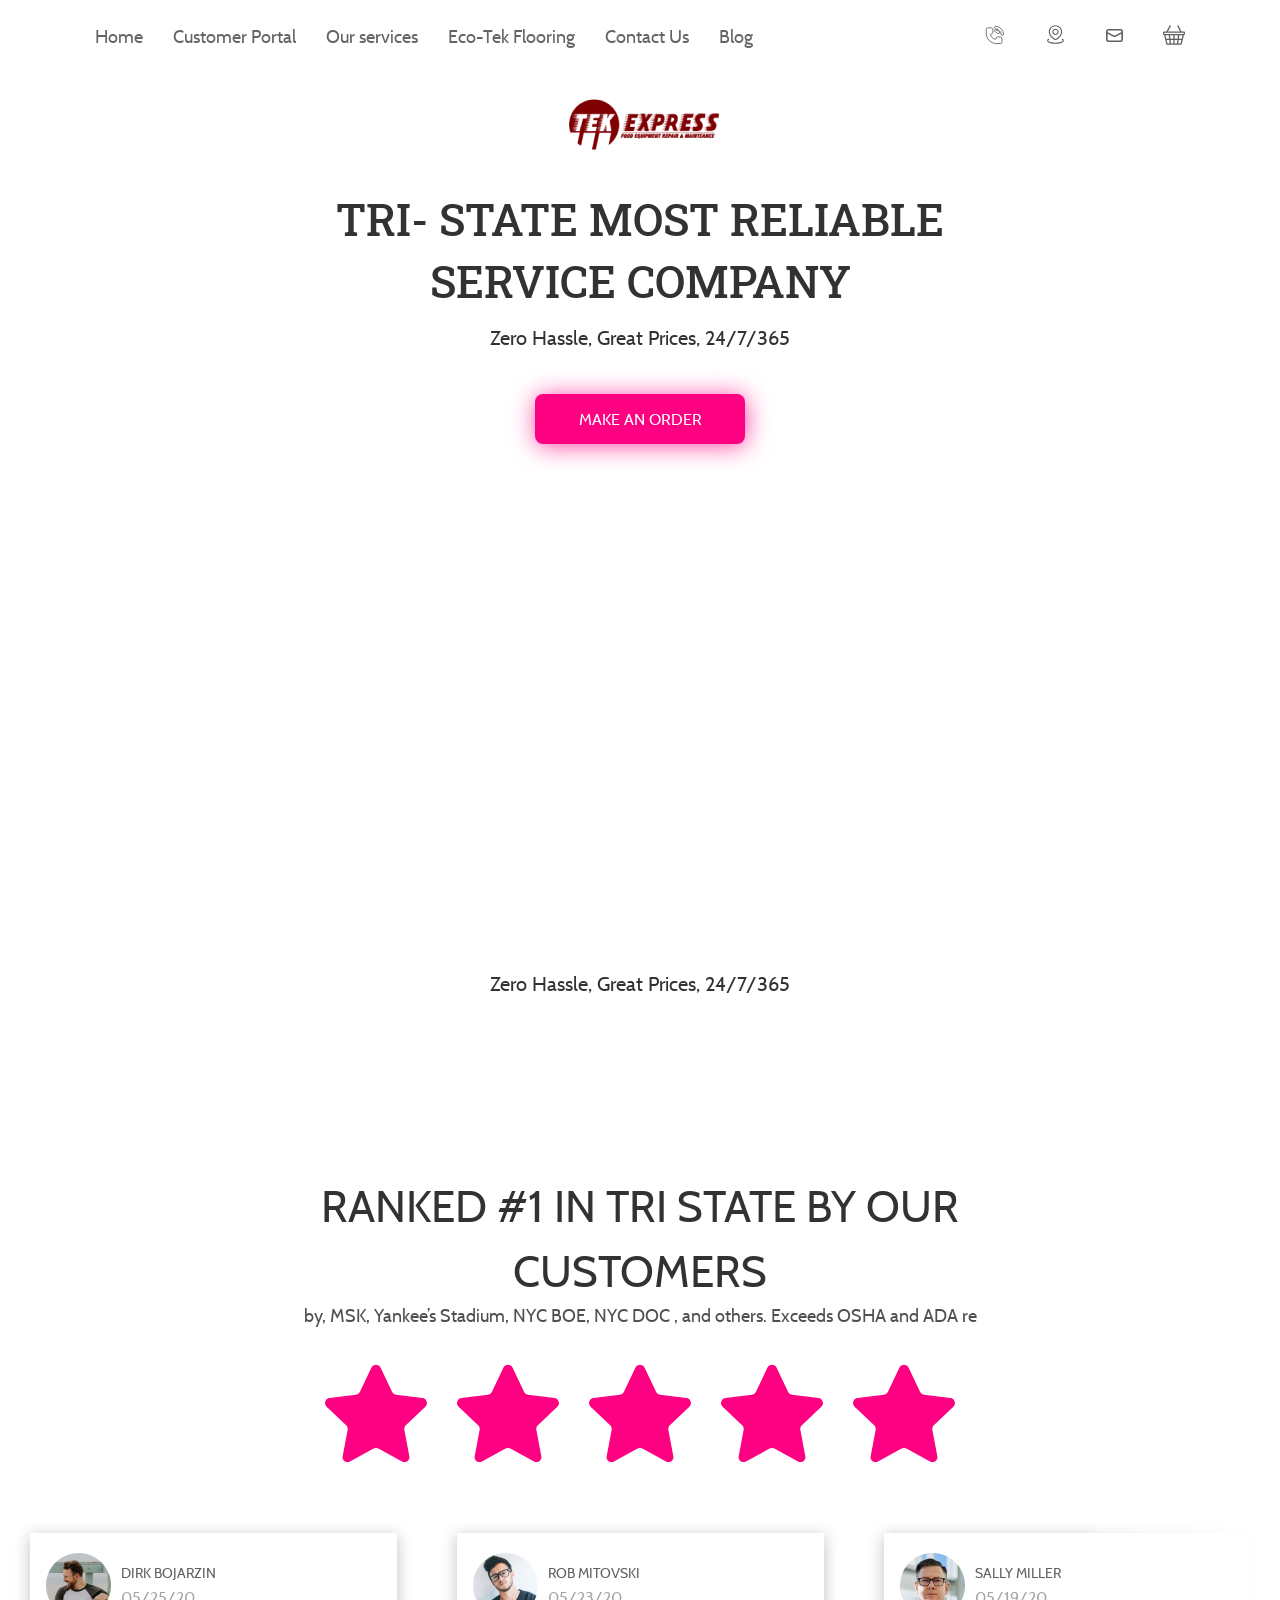
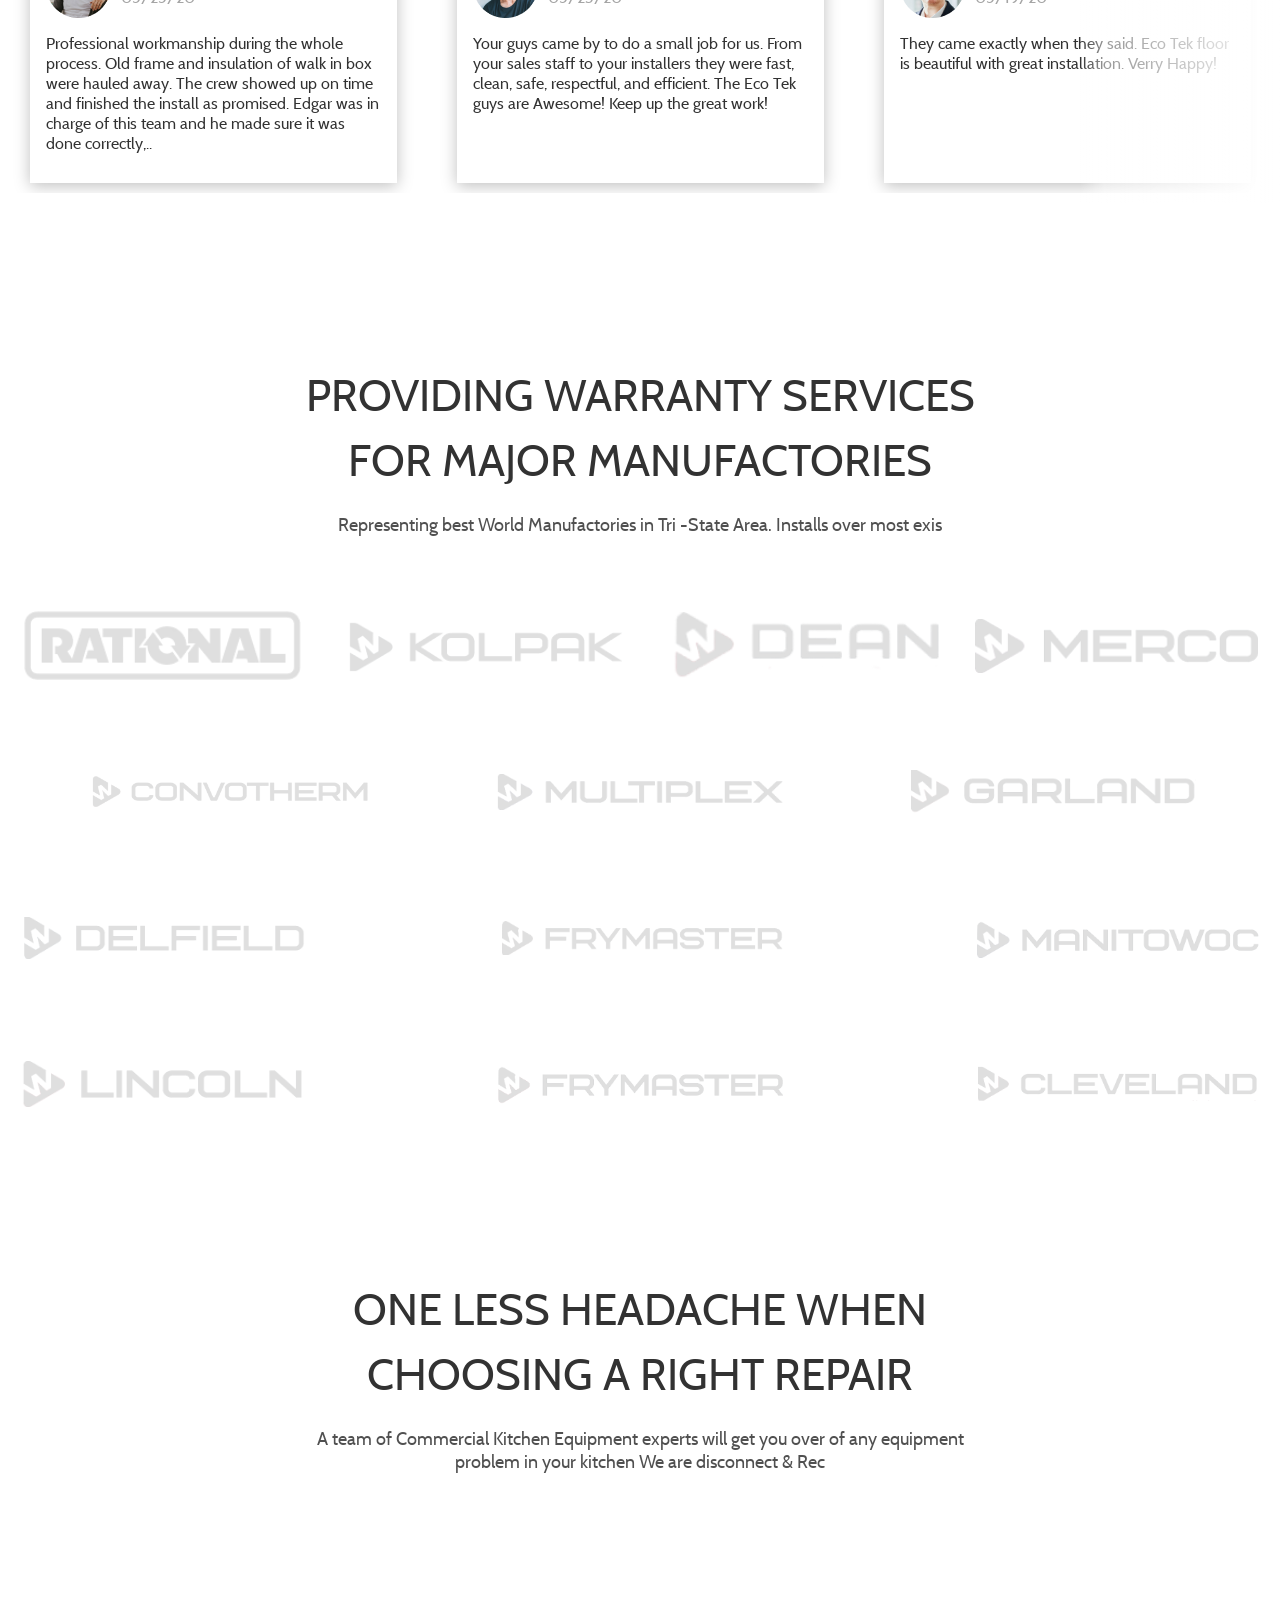
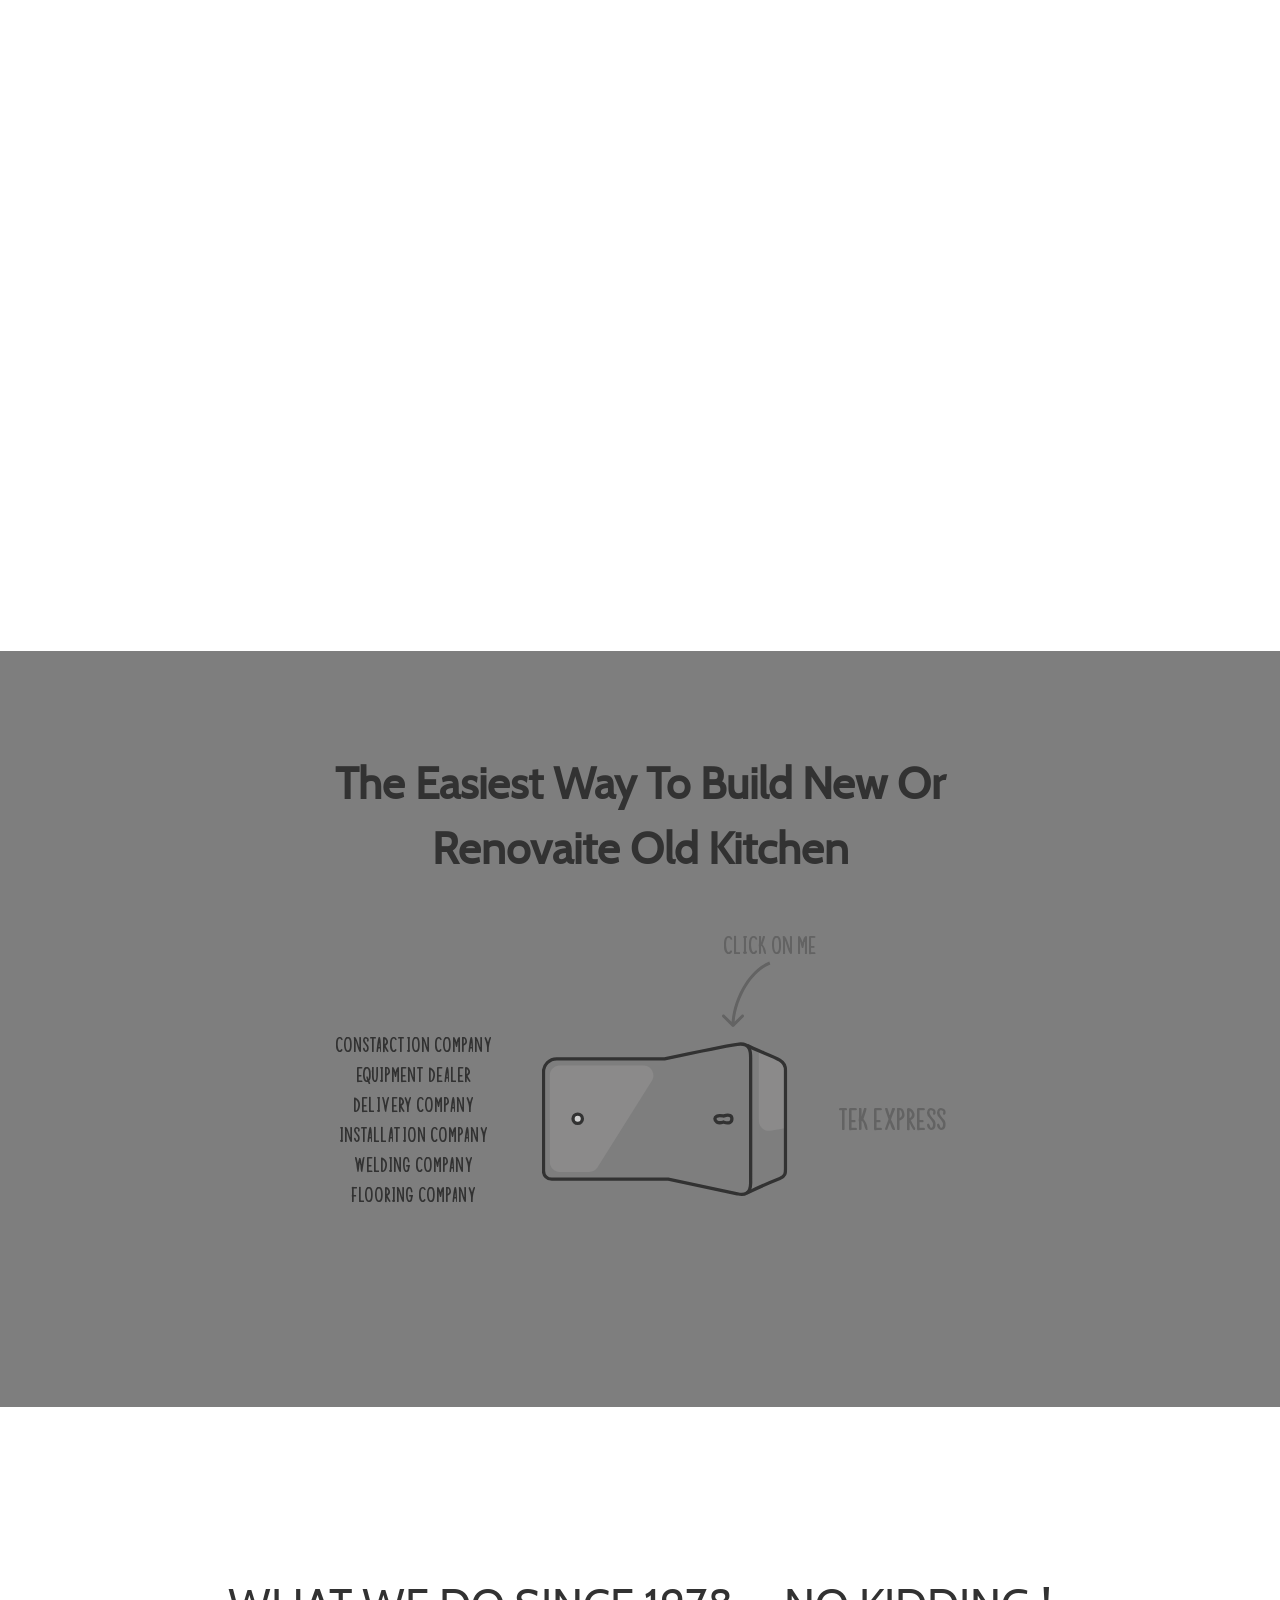
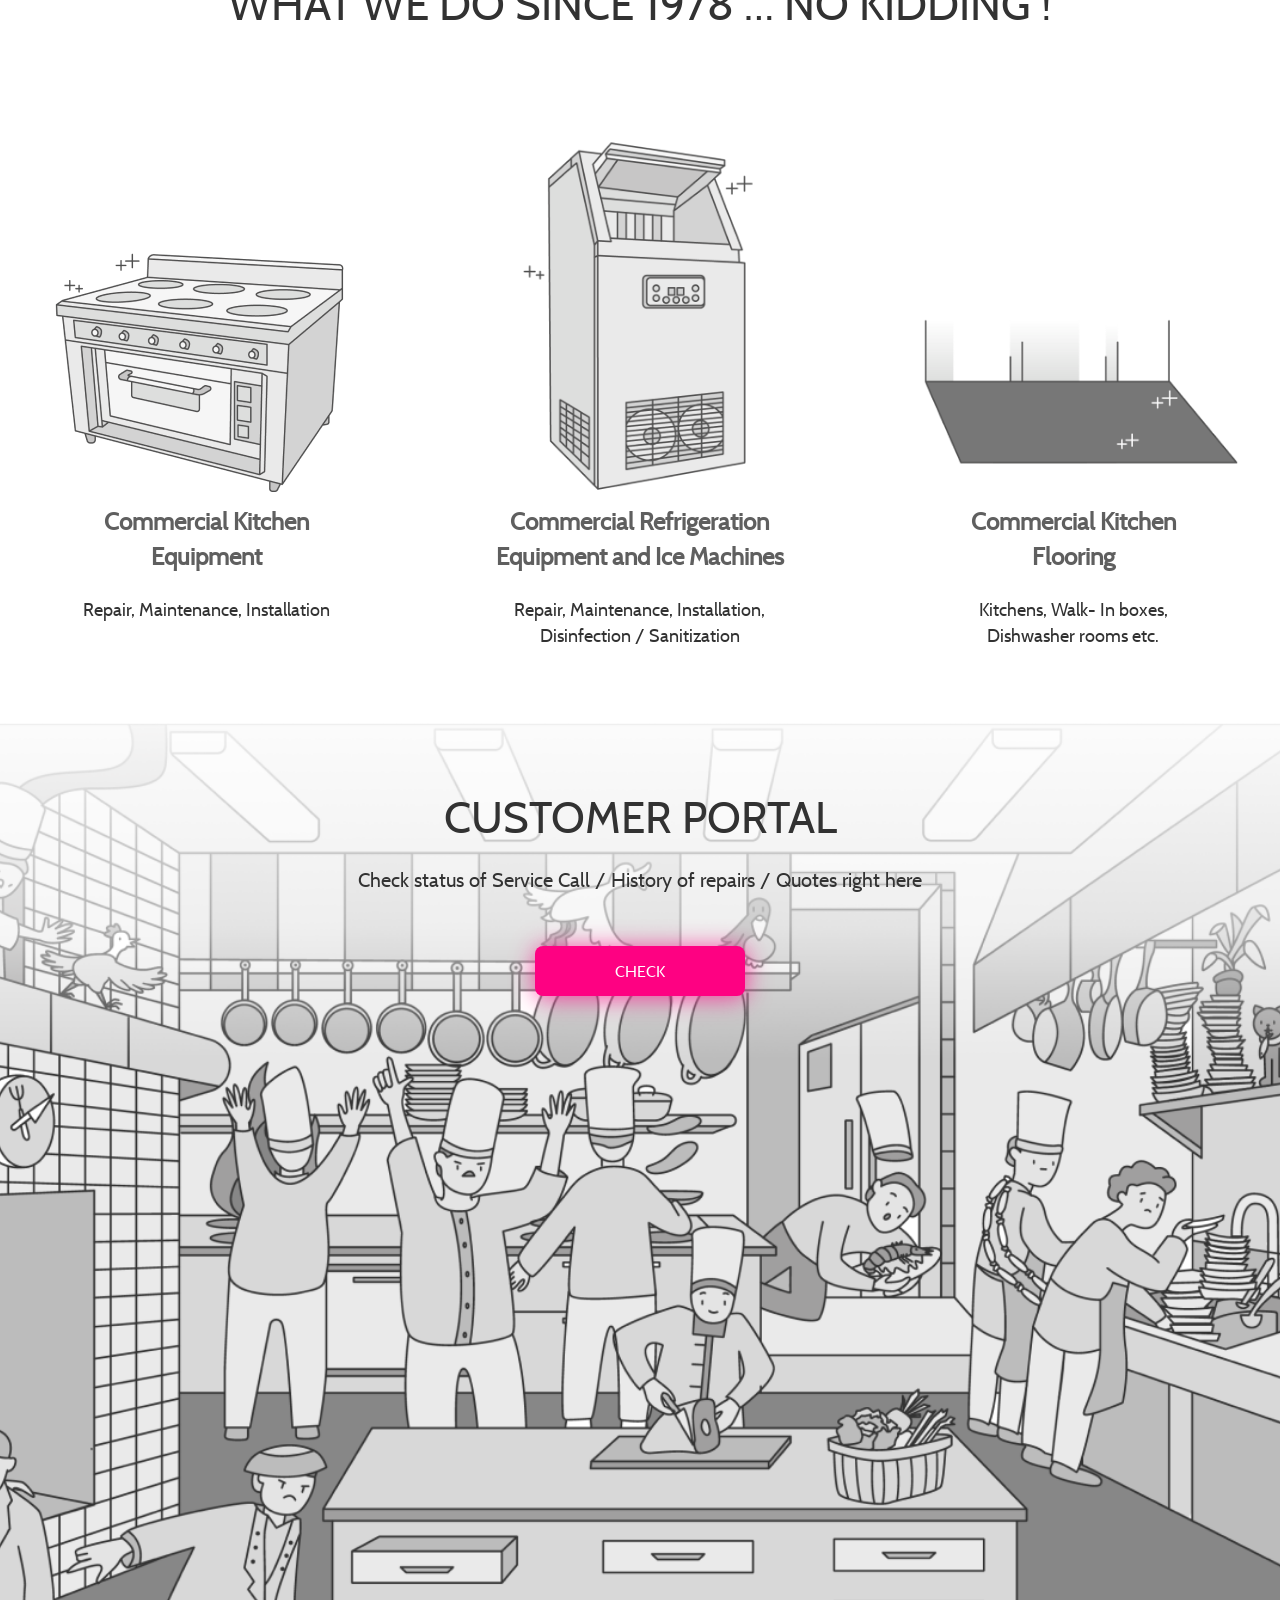
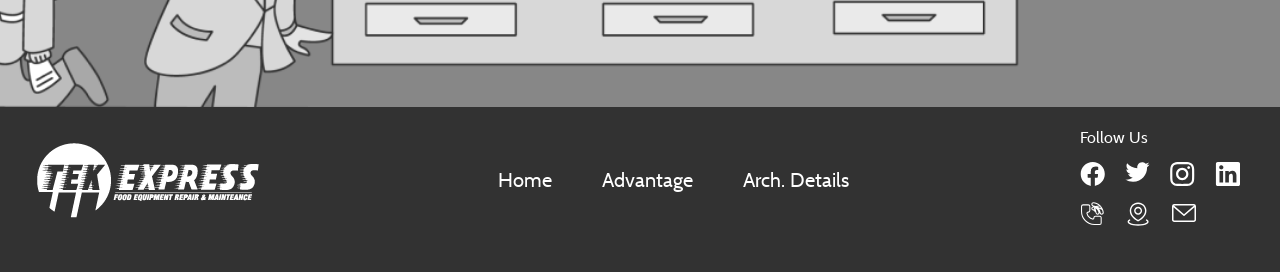
==== commit 6377ce86: "Мелкие правки по мобильной версии" ====
--- a/app/index.html
+++ b/app/index.html
@@ -53,7 +53,7 @@
                     <a href="tel:15168373294"><img src="images/svg/phone.svg" alt="" class="img-svg"></a>
                     <a href="https://goo.gl/maps/P9GhFh5jaAox92EC6"><img src="images/svg/locatiion.svg" alt="" class="img-svg"></a>
                     <a href="mailto:contact@ecotekny.com"><img src="images/svg/message.svg" alt="" class="img-svg"></a>
-                    <a href="#"><img src="images/svg/shop-cart.svg" alt="" class="img-svg"></a>
+                    <a href="shopping-cart.html"><img src="images/svg/shop-cart.svg" alt="" class="img-svg"></a>
                 </div>
             </nav>
             <div class="header__burger">
@@ -63,7 +63,7 @@
                 <a href="tel:15168373294"><img src="images/svg/phone.svg" alt="" class="img-svg"></a>
                 <a href="https://goo.gl/maps/P9GhFh5jaAox92EC6"><img src="images/svg/locatiion.svg" alt="" class="img-svg"></a>
                 <a href="mailto:contact@ecotekny.com"><img src="images/svg/message.svg" alt="" class="img-svg"></a>
-                <a href="#"><img src="images/svg/shop-cart.svg" alt="" class="img-svg"></a>
+                 <a href="shopping-cart.html"><img src="images/svg/shop-cart.svg" alt="" class="img-svg"></a>
             </div>
         </div>
     </header>
--- a/app/css/style.min.css
+++ b/app/css/style.min.css
@@ -1 +1 @@
-@font-face{font-family:"CabinReg";src:url("../fonts/Cabin-Regular.ttf");font-display:swap}@font-face{font-family:"CabinMedium";src:url("../fonts/Cabin-Medium.ttf");font-display:swap}@font-face{font-family:"CabinBold";src:url("../fonts/Cabin-Bold.ttf");font-display:swap}@font-face{font-family:"Harbinger";src:url("../fonts/Harbinger.ttf");font-display:swap}@font-face{font-family:"RobotoSlab";src:url("../fonts/Robotoslabmedium.ttf");font-display:swap}@font-face{font-family:"Kalam";src:url("../fonts/Kalam-Regular.ttf");font-display:swap}html{-webkit-box-sizing:border-box;box-sizing:border-box}*,*::after,*::before{-webkit-box-sizing:inherit;box-sizing:inherit}ul[class],ol[class]{padding:0}body,h1,h2,h3,h4,h5,h6,p,ul,ol,li,figure,figcaption,blockquote,dl,dd{margin:0}ul[class]{list-style:none}img{max-width:100%;display:block}input,button,textarea,select{font:inherit}a{text-decoration:none}html,body{height:100%;font-family:"CabinReg";color:#323232;position:relative}body{overflow-x:hidden}.wrapper{display:-webkit-box;display:-ms-flexbox;display:flex;-webkit-box-orient:vertical;-webkit-box-direction:normal;-ms-flex-direction:column;flex-direction:column;min-height:100%}.main{-webkit-box-flex:1;-ms-flex:1 0 auto;flex:1 0 auto}.footer{-webkit-box-flex:0;-ms-flex:0 0 auto;flex:0 0 auto}.container{max-width:1240px;margin:0 auto;padding:0}.title{font-size:44px;text-align:center;line-height:65px;font-weight:400;text-transform:uppercase}.subtitle{font-size:22px;line-height:32px;text-align:center}.white-mode{background:#fff !important;color:#323232 !important}.btn{background:#FE0182;border-radius:8px;line-height:50px;color:#fff;width:-webkit-max-content;width:-moz-max-content;width:max-content;font-size:16px;margin:0 auto;width:210px;height:50px;text-align:center;text-transform:uppercase;cursor:pointer;-webkit-transition:.4s;-o-transition:.4s;transition:.4s;-webkit-box-shadow:1px 2px 24px rgba(254,1,130,0.72);box-shadow:1px 2px 24px rgba(254,1,130,0.72);border:none}.smartText{font-size:18px;font-family:"CabinReg";color:#505050;text-align:center;font-weight:400;-webkit-transition:1s;-o-transition:1s;transition:1s;height:30px}.typed-cursor{display:none}.wow{visibility:hidden;-webkit-transition:.4s;-o-transition:.4s;transition:.4s}.header{width:100%;padding:15px 95px;position:fixed;top:0;height:60px;background:#fff;z-index:20}.header__burger{display:none}.header__close{display:none}.header__mobileLogo{display:none}.header__nav{display:-ms-grid;display:grid;-ms-grid-columns:1fr 1fr;grid-template-columns:1fr 1fr;justify-items:stretch;-webkit-box-align:center;-ms-flex-align:center;align-items:center;-webkit-box-pack:justify;-ms-flex-pack:justify;justify-content:space-between;-webkit-transition:.4s;-o-transition:.4s;transition:.4s}.header__list{display:-webkit-box;display:-ms-flexbox;display:flex;margin-top:10px}.header__list li{position:relative}.header__list li a{color:#646464;-webkit-transition:.4s;-o-transition:.4s;transition:.4s;font-size:18px;white-space:nowrap;border-bottom:1px solid transparent}.header__list li a:hover{-webkit-transition:.4s;-o-transition:.4s;transition:.4s;border-bottom:1px solid #646464}.header__list li:not(:last-child){margin-right:30px}.header__social{display:-webkit-box;display:-ms-flexbox;display:flex;-webkit-box-align:center;-ms-flex-align:center;align-items:center;-webkit-box-pack:end;-ms-flex-pack:end;justify-content:flex-end}.header__social a{display:block}.header__social a:not(:last-child){margin-right:40px}.header__socialMobile{display:none}.header__submenu{padding-bottom:10px}.header__submenu:hover .submenu{opacity:1;visibility:visible;z-index:1}.header .submenu{display:-webkit-box;display:-ms-flexbox;display:flex;-webkit-box-orient:vertical;-webkit-box-direction:normal;-ms-flex-direction:column;flex-direction:column;position:absolute;top:30px;background:#646464;border-radius:5px;padding:12px;opacity:0;visibility:hidden;z-index:-10;-webkit-transition:.4s;-o-transition:.4s;transition:.4s}.header .submenu li a{color:#fff;font-size:18px;line-height:32px;white-space:nowrap}.header .submenu li:not(:last-child){margin-bottom:12px}.footer{padding:20px 0 40px 0;background:#323232;position:relative;z-index:2}.footer__block{display:-webkit-box;display:-ms-flexbox;display:flex;-webkit-box-align:center;-ms-flex-align:center;align-items:center;-webkit-box-pack:justify;-ms-flex-pack:justify;justify-content:space-between}.footer__menu{display:-webkit-box;display:-ms-flexbox;display:flex}.footer__menu a{font-size:20px;color:#fff}.footer__menu a:not(:last-child){margin-right:80px}.footer__title{font-size:16px;color:#fff;margin-bottom:15px}.footer__grid{-webkit-box-orient:vertical;-webkit-box-direction:normal;-ms-flex-direction:column;flex-direction:column}.footer__item{display:-webkit-box;display:-ms-flexbox;display:flex}.footer__links{display:-webkit-box;display:-ms-flexbox;display:flex}.footer__links:not(:last-child){margin-bottom:20px}.footer__links a{width:-webkit-max-content;width:-moz-max-content;width:max-content;margin-right:40px}.footer__mail{fill:#fff;width:24px;height:auto}@media (max-width: 1200px){.container{max-width:700px}}@media (max-width: 767px){.container{max-width:100%;padding:0 15px}.btn{width:144px;height:35px;line-height:35px;font-size:11px}}@media (max-width: 1200px){.title{font-size:34px;line-height:140%}.smartText{font-size:28px;line-height:140%}.header{padding:0px 0px;height:53px;display:-webkit-box;display:-ms-flexbox;display:flex;-webkit-box-align:center;-ms-flex-align:center;align-items:center;background:#FAFAFA}.header .container{width:100%;display:-webkit-box;display:-ms-flexbox;display:flex;-webkit-box-align:center;-ms-flex-align:center;align-items:center;-webkit-box-pack:justify;-ms-flex-pack:justify;justify-content:space-between}.header__burger{display:block;cursor:pointer}.header__burger img{width:25px;height:25px}.header__mobileLogo{display:block;margin-top:4px;opacity:0;visibility:hidden;z-index:-10;-webkit-transition:.4s;-o-transition:.4s;transition:.4s}.header__mobileLogo svg{width:120px}.header__close{display:block;position:absolute;right:20px;top:20px;cursor:pointer}.header__close svg{width:25px;height:25px}.header__nav{display:-webkit-box;display:-ms-flexbox;display:flex;position:fixed;left:-100%;top:0;height:100vh;width:100%;background:#fff;-webkit-box-orient:vertical;-webkit-box-direction:normal;-ms-flex-direction:column;flex-direction:column;-webkit-box-pack:center;-ms-flex-pack:center;justify-content:center;z-index:10}.header__list{-webkit-box-orient:vertical;-webkit-box-direction:normal;-ms-flex-direction:column;flex-direction:column;-webkit-box-align:center;-ms-flex-align:center;align-items:center}.header__list li{margin:15px 0}.header__list li:not(:last-child){margin-right:0}.header__list li a{font-size:24px}.header__social{margin-top:40px;-webkit-box-pack:center;-ms-flex-pack:center;justify-content:center}.header__social a svg{width:35px;height:35px}.header__social a:last-child svg{width:45px;height:45px}.header__socialMobile{display:-webkit-box;display:-ms-flexbox;display:flex;-webkit-box-align:center;-ms-flex-align:center;align-items:center;-webkit-box-pack:end;-ms-flex-pack:end;justify-content:flex-end}.header__socialMobile a{display:block}.header__socialMobile a:not(:last-child){margin-right:30px}.footer{padding:22px 22px}.footer .header__burger svg{fill:#fff;width:25px;height:25px}.footer__logo{display:none}.footer__title{text-align:center;margin-bottom:20px;display:none}.footer__menu{display:none}}@media (max-width: 767px){.title{font-size:18px;margin-bottom:18px}.title br{display:none}.smartText{font-size:12px}.btn{-webkit-box-shadow:1px 2px 24px rgba(254,1,130,0.72);box-shadow:1px 2px 24px rgba(254,1,130,0.72)}.header{padding:0px 0px}.header__burger img{width:25px;height:25px}.header__close{display:block;position:absolute;right:20px;top:20px;cursor:pointer}.header__close svg{width:15px;height:15px}.header__list{-webkit-box-orient:vertical;-webkit-box-direction:normal;-ms-flex-direction:column;flex-direction:column;-webkit-box-align:center;-ms-flex-align:center;align-items:center}.header__list li{margin:15px 0}.header__list li:not(:last-child){margin-right:0}.header__list li a{font-size:20px}.header__socialMobile a{display:block}.header__socialMobile a svg{max-height:18px;max-width:20px}.header__socialMobile a:not(:last-child){margin-right:17px}.header__social a{display:block}.header__social a svg{max-height:25px;max-width:25px}.footer__links{width:100%}.footer__links:not(:last-child){margin-bottom:10px}.footer__links a{margin:0}.footer__links a:not(:last-child){margin-right:28px}.footer__links a svg{width:17px;height:auto}}@media (min-width: 991px) and (max-width: 1440px){.container{width:100%}.first__btn{top:-55px}.review__slider{width:90%}.review .prev{position:absolute;left:-40px;top:50%;-webkit-transform:rotate(180deg) translateY(50%);-ms-transform:rotate(180deg) translateY(50%);transform:rotate(180deg) translateY(50%);cursor:pointer;width:20px;height:auto}.review .next{position:absolute;right:-40px;top:50%;-webkit-transform:translateY(-50%);-ms-transform:translateY(-50%);transform:translateY(-50%);cursor:pointer;width:20px;height:auto;z-index:20}.customer__item img{width:23%;height:auto}.footer__links:not(:last-child){margin-bottom:10px}.footer__links a{margin-right:20px}.footer__menu a:not(:last-child){margin-right:50px}}@media (max-width: 990px){.wow{-webkit-animation-name:none !important;animation-name:none !important;visibility:visible !important}}.first{padding-top:60px}.first .container{z-index:10}.first-mobile__video{display:none}.first__title{font-weight:500;font-family:"RobotoSlab";line-height:62px}.first__subtitle{font-size:20px;font-family:"CabinReg";font-weight:400;margin-top:10px}.first__subtitle--bottom{position:absolute;bottom:-100px;left:50%;-webkit-transform:translate(-50%);-ms-transform:translate(-50%);transform:translate(-50%);z-index:10}.first__head{position:absolute;top:80px;left:50%;-webkit-transform:translateX(-50%);-ms-transform:translateX(-50%);transform:translateX(-50%)}.first__logo{display:-webkit-box;display:-ms-flexbox;display:flex;-webkit-box-pack:center;-ms-flex-pack:center;justify-content:center;margin-bottom:30px;margin-top:10px;-webkit-transition:.4s;-o-transition:.4s;transition:.4s}.first__smartText{margin-top:20px;font-style:italic;height:60px}.first__btn{margin-top:40px;z-index:10}.first__video{z-index:1;position:relative}.first__video--cover{position:absolute;top:0;height:4px;background:#fff;width:100%}.first__video video{width:100%;height:100vh;-o-object-fit:cover;object-fit:cover}.review{padding-bottom:160px}.review .container{max-width:100%}.review__title{margin-top:180px}.review__smartText{margin-top:20px}.review__stars{display:-webkit-box;display:-ms-flexbox;display:flex;margin-top:30px;-webkit-box-pack:center;-ms-flex-pack:center;justify-content:center}.review__stars img,.review__stars svg{margin:0 15px}.review__sl{position:relative}.review__slider{position:relative;margin-top:50px;padding:10px 0;width:100%}.review__sliderHide{position:absolute;right:0;top:0;background:-webkit-gradient(linear, left top, right top, from(rgba(255,255,255,0)), color-stop(12%, rgba(255,255,255,0.5)), to(#fff));background:-o-linear-gradient(left, rgba(255,255,255,0) 0%, rgba(255,255,255,0.5) 12%, #fff 100%);background:linear-gradient(90deg, rgba(255,255,255,0) 0%, rgba(255,255,255,0.5) 12%, #fff 100%);width:200px;height:100%}.review__item{width:325px;height:250px !important;background:#fff;-webkit-box-shadow:0px 3px 15px rgba(0,0,0,0.25);box-shadow:0px 3px 15px rgba(0,0,0,0.25);display:-webkit-box;display:-ms-flexbox;display:flex;-webkit-box-orient:vertical;-webkit-box-direction:normal;-ms-flex-direction:column;flex-direction:column;margin:10px 30px;padding:20px 16px}.review__contact{display:-webkit-box;display:-ms-flexbox;display:flex;-webkit-box-orient:vertical;-webkit-box-direction:normal;-ms-flex-direction:column;flex-direction:column}.review__name{font-size:14px;color:#5F5F5F;margin-bottom:6px}.review__date{font-size:16px;color:#A5A5A5}.review__top{display:-webkit-box;display:-ms-flexbox;display:flex;-webkit-box-align:center;-ms-flex-align:center;align-items:center;margin-bottom:15px}.review__top img{margin-right:10px}.review__top svg{margin-right:10px}.review__text{font-size:13px}.review .prev{position:absolute;left:-60px;top:50%;-webkit-transform:rotate(180deg) translateY(50%);-ms-transform:rotate(180deg) translateY(50%);transform:rotate(180deg) translateY(50%);cursor:pointer;display:none !important}.review .next{position:absolute;right:0;top:50%;-webkit-transform:translateY(-50%);-ms-transform:translateY(-50%);transform:translateY(-50%);cursor:pointer;z-index:10;display:none !important}.customer{padding-bottom:120px}.customer__smartText{margin-top:20px}.customer__block{margin-top:30px;display:-webkit-box;display:-ms-flexbox;display:flex;-webkit-box-orient:vertical;-webkit-box-direction:normal;-ms-flex-direction:column;flex-direction:column}.customer__item{display:-webkit-box;display:-ms-flexbox;display:flex;-webkit-box-pack:justify;-ms-flex-pack:justify;justify-content:space-between;height:146px}.customer__item--center{-ms-flex-pack:distribute;justify-content:space-around}.customer__item img{-o-object-fit:contain;object-fit:contain;opacity:0.5;-webkit-transition:.4s;-o-transition:.4s;transition:.4s;cursor:pointer}.customer__item img:hover{opacity:1}.instalation{overflow:hidden;padding-bottom:80px}.instalation__smartText{max-width:690px;height:60px;margin:0 auto;margin-top:20px}.instalation video{width:calc(100% + 80px);margin-left:-40px}.switch{padding-top:100px;padding-bottom:25px;height:756px;background:#7E7E7E;position:relative;-webkit-transition:.4s;-o-transition:.4s;transition:.4s}.switch__title{margin-bottom:20px;text-transform:capitalize;font-weight:700}.switch__block{position:absolute;top:62%;left:50%;-webkit-transform:translate(-50%, -50%);-ms-transform:translate(-50%, -50%);transform:translate(-50%, -50%);display:-webkit-box;display:-ms-flexbox;display:flex;-webkit-box-align:center;-ms-flex-align:center;align-items:center}.switch__light{display:none}.switch__dark,.switch__light{margin:0 50px;cursor:pointer}.switch__ceramic{font-size:18px;font-family:"Harbinger";text-align:center;-webkit-transition:.4s;-o-transition:.4s;transition:.4s;line-height:30px}.switch__ecotek{color:#636363;font-size:27px;font-family:"Harbinger";text-align:center;-webkit-transition:.4s;-o-transition:.4s;transition:.4s}.switch__readmore{position:absolute;bottom:40px;left:50%;font-size:24px;color:#fff;text-transform:uppercase;-webkit-transform:translateX(-50%);-ms-transform:translateX(-50%);transform:translateX(-50%);-webkit-transition:.4s;-o-transition:.4s;transition:.4s}.switch__line{content:'';width:100%;height:7px;background:#323232;-webkit-box-shadow:0px 0px 4px #323232;box-shadow:0px 0px 4px #323232;position:absolute;bottom:-10px;left:0;-webkit-transition:.4s;-o-transition:.4s;transition:.4s}.switch__click{position:absolute;display:-webkit-box;display:-ms-flexbox;display:flex;-webkit-box-orient:vertical;-webkit-box-direction:normal;-ms-flex-direction:column;flex-direction:column;right:130px;top:-100px;-webkit-transition:.3s;-o-transition:.3s;transition:.3s}.switch__click span{font-size:22px;color:#636363;text-transform:uppercase;font-family:"Harbinger"}.switch__click svg{margin-left:-10px}.what-we-do{padding:165px 0 58px 0}.what-we-do__title{margin-bottom:70px}.what-we-do__block{display:-ms-grid;display:grid;-ms-grid-columns:1fr 1fr 1fr;grid-template-columns:1fr 1fr 1fr;grid-gap:60px}.what-we-do__item{display:-webkit-box;display:-ms-flexbox;display:flex;-webkit-box-orient:vertical;-webkit-box-direction:normal;-ms-flex-direction:column;flex-direction:column}.what-we-do__image{height:397px;display:-webkit-box;display:-ms-flexbox;display:flex}.what-we-do__image img{display:block;margin-top:auto}.what-we-do__itemTitle{font-size:24px;line-height:35px;color:#5f5f5f;margin-bottom:23px;text-align:center}.what-we-do__itemText{font-size:18px;line-height:26px;text-align:center}.customer-banner{background:url("../images/customer-bg.png") center center/cover no-repeat;height:1000px}.customer-banner__title{font-weight:500;font-family:"CabinReg";line-height:62px;padding-top:80px}.customer-banner__subtitle{font-size:20px;font-family:"CabinReg";font-weight:400;margin-top:15px}.customer-banner__subtitle--bottom{position:absolute;bottom:0;left:50%;-webkit-transform:translate(-50%);-ms-transform:translate(-50%);transform:translate(-50%);z-index:10}.customer-banner__btn{display:block;margin-top:50px;z-index:10}.custom{display:none}@media (max-width: 1200px){.first{display:-webkit-box;display:-ms-flexbox;display:flex;-webkit-box-orient:vertical;-webkit-box-direction:reverse;-ms-flex-direction:column-reverse;flex-direction:column-reverse}.first__btn{margin-top:20px}.first__video{margin-top:-105px}.first__head{position:static;-webkit-transform:translate(0);-ms-transform:translate(0);transform:translate(0)}.review{padding-bottom:80px}.review__title{margin-top:30px}.review__stars{margin-top:20px}.review__stars img{height:100%}.review__sliderHide{display:none}.review__slider{margin-left:0}.review__text{font-size:13px}.review .next{display:none !important}.review .prev{display:none !important}.customer__item{display:-ms-grid;display:grid;-ms-grid-columns:1fr;grid-template-columns:1fr;height:100%}.customer__item--center{-webkit-box-align:center;-ms-flex-align:center;align-items:center;margin-bottom:30px}.customer__item img{display:block;width:500px;height:auto;margin:0 auto;margin-bottom:20px}.instalation{padding-bottom:30px}.instalation__video{padding-top:20px}.switch{padding:60px 20px;height:630px;padding-top:40px}.switch-hide{display:none}.switch__subtitle{font-size:16px;line-height:130%}.switch__ceramic{font-size:17px;line-height:30px;width:180px}.switch__dark,.switch__light{margin:30px 0;width:209px}.switch__ecotek{font-size:20px;width:130px}.switch__line{height:4px;bottom:-6px}.switch__block{width:600px;margin:0 auto;-webkit-box-pack:justify;-ms-flex-pack:justify;justify-content:space-between}.switch__click{top:-60px;right:140px}.switch__click span{font-size:20px}.switch__click svg{width:41px;height:auto}.what-we-do{padding-top:75px}.what-we-do__image{height:320px}.what-we-do__image img{width:100%;height:auto}.what-we-do__block{-ms-grid-columns:1fr 1fr;grid-template-columns:1fr 1fr}.what-we-do__item{max-width:300px;margin:0 auto}.what-we-do__item:last-child{-ms-grid-column:1;grid-column-start:1;-ms-grid-column-span:2;grid-column-end:3;margin-top:-100px}.customer-banner__title{padding-top:100px}}@media (max-width: 767px){.flooring-advantages__title{padding-top:30px;margin-bottom:30px}.flooring-advantages__block{-ms-grid-columns:1fr;grid-template-columns:1fr;grid-gap:30px}.flooring-advantages__item svg{display:block;width:80px;margin:0 auto}.flooring-advantages__itemTitle{text-align:center}.flooring-advantages__itemText{text-align:center}.flooring-advantages__itemText span{font-size:16px}.flooring-advantages__itemText span:not(:last-child){margin-bottom:8px}.flooring-advantages__itemText span::before{display:none}.advantage{padding-top:80px;padding-bottom:60px}.advantage__versus{-webkit-box-orient:vertical;-webkit-box-direction:normal;-ms-flex-direction:column;flex-direction:column}.advantage__subtitle{font-size:28px;margin:0}.advantage__vs{margin:30px auto;font-size:46px}.advantage__floor{margin-top:0}.install-advantage__block{display:-ms-grid;display:grid;-ms-grid-columns:1fr 1fr;grid-template-columns:1fr 1fr;grid-gap:40px}.install-advantage__item svg{display:block;margin:0 auto;width:70px}.install-advantage__itemTitle{text-align:center;font-size:20px;margin-top:20px}.install-advantage__itemText{text-align:center;font-size:16px;line-height:150%}.first{padding-top:53px}.first__video{display:none}.first__logo{margin-top:24px}.first__logo img{width:96px}.first__title{max-width:300px;line-height:26px}.first__subtitle{font-size:12px;line-height:17px}.first__btn{margin-top:30px}.first-mobile{display:block;overflow-x:scroll;position:relative;z-index:1}.first-mobile__video{width:700px;height:400px}.first-mobile__video video{display:block;width:700px;height:400px;-o-object-fit:cover;object-fit:cover}.review{padding-bottom:100px}.review__title{margin-top:30px}.review__stars{margin-top:20px}.review__stars img,.review__stars svg{height:auto;width:50px;margin:0 8px}.review__sliderHide{display:none}.review__slider{margin-top:20px}.review__top svg{width:50px}.review__item{height:250px}.review .slick-track{padding:10px 0}.customer__item{display:-webkit-box;display:-ms-flexbox;display:flex;-webkit-box-orient:vertical;-webkit-box-direction:normal;-ms-flex-direction:column;flex-direction:column;-ms-grid-columns:1fr;grid-template-columns:1fr;height:100%}.customer__item--center{-webkit-box-align:center;-ms-flex-align:center;align-items:center;margin-bottom:30px}.customer__item img{display:block;width:90%;height:90%;margin:0 auto}.instalation{padding-bottom:80px}.instalation__video{padding-top:20px}.instalation__smartText{height:auto}.instalation__video{padding-top:0}.switch{padding:60px 20px;height:330px;padding-top:40px}.switch-hide{display:none}.switch__subtitle{font-size:16px;line-height:130%}.switch__ceramic{font-size:9px;line-height:13px;width:80px}.switch__dark,.switch__light{margin:30px 0;width:109px}.switch__ecotek{font-size:13px;width:auto}.switch__line{height:4px;bottom:-6px}.switch__block{width:290px;margin:0 auto;-webkit-box-pack:justify;-ms-flex-pack:justify;justify-content:space-between}.switch__click{top:-20px;right:50px}.switch__click span{font-size:10px}.switch__click svg{width:21px;height:auto}.what-we-do__title{max-width:300px;margin:0 auto}.what-we-do__block{-ms-grid-columns:1fr;grid-template-columns:1fr}.what-we-do__item:last-child{-ms-grid-column-span:2;grid-column-end:2;margin-top:0}.what-we-do__image{height:100%}.what-we-do__itemTitle{font-size:18px;line-height:26px}.what-we-do__itemText{font-size:16px;line-height:20px}.customer-banner{height:100%;background:unset;position:relative;overflow:hidden;padding-bottom:20px;z-index:2;margin-bottom:-80px}.customer-banner__title{line-height:100%}.customer-banner__subtitle{font-size:12px;line-height:17px;max-width:80%;text-align:center;margin:0 auto}.custom{display:block;overflow-x:scroll;position:relative;z-index:1}.custom__image{width:700px;height:400px}.custom__image img{display:block;width:700px;height:400px;-o-object-fit:cover;object-fit:cover}}.our-services{padding-top:60px;padding-bottom:130px}.our-services__title{margin-top:53px;margin-bottom:0}.our-services__block{display:-ms-grid;display:grid;-ms-grid-columns:1fr 1fr 1fr;grid-template-columns:1fr 1fr 1fr;grid-gap:0 170px}.our-services__image{margin:0 auto;margin-bottom:0;height:228px;display:-webkit-box;display:-ms-flexbox;display:flex;-webkit-box-align:end;-ms-flex-align:end;align-items:flex-end}.our-services__image img{height:auto;width:100%;display:block;margin:0 auto}.our-services__item:nth-child(1) img{width:160px}.our-services__item:nth-child(2) img{width:133px}.our-services__item:nth-child(3) img{width:171px}.our-services__item:nth-child(4) img{width:215px}.our-services__item:nth-child(5) img{width:150px}.our-services__item:nth-child(6) img{width:175px}.our-services__text{text-align:center;font-size:18px;line-height:27px;margin-top:12px}.customer-portal{padding-top:60px;padding-bottom:240px}.customer-portal .container{position:relative}.customer-portal__title{margin:0 auto;margin-top:50px;max-width:584px;margin-bottom:50px}.customer-portal__abs{position:absolute}.customer-portal__abs--1{left:0;top:64px}.customer-portal__abs--2{top:425px;left:260px;width:220px}.customer-portal__abs--3{right:0;top:40px}.customer-portal__abs--4{left:-30px;top:330px;width:287px;height:auto}.customer-portal__abs--5{right:0;top:340px;width:336px}.customer-portal__block{display:-ms-grid;display:grid;-ms-grid-columns:1fr 1fr;grid-template-columns:1fr 1fr;grid-gap:50px 175px}.customer-portal__item{max-width:308px}.customer-portal__item--left{margin-left:auto;max-width:332px}.customer-portal__item--right{margin-right:auto;max-width:308px}.customer-portal__item:last-child{-ms-grid-column:1;grid-column-start:1;-ms-grid-column-span:2;grid-column-end:3;margin:0 auto}.customer-portal__text{font-size:18px;line-height:27px;text-align:center;margin:0 auto;margin-bottom:40px}.customer-portal__btn{display:block;margin:0 auto;font-size:16px;width:210px;height:50px;line-height:50px;padding:0}.customer-portal__btn--phone{background:#E3E3E3;border:1px solid #fe0182;border-radius:62px;color:#fe0182;-webkit-box-shadow:0px 0px 9px rgba(254,1,130,0.56);box-shadow:0px 0px 9px rgba(254,1,130,0.56);font-size:16px;width:210px;height:50px;line-height:50px;padding:0}.flooring{padding-top:60px}.flooring .container{position:relative}.flooring__title{margin:0 auto;margin-top:50px;margin-bottom:40px}.flooring__block{position:relative;height:100%;margin-bottom:150px;height:552px}.flooring__image{position:absolute;right:-120px;top:-40px;height:552px;z-index:1}.flooring__item{position:absolute;font-size:18px;line-height:27px;z-index:2}.flooring__item--first{max-width:280px;text-align:center;top:0;left:100px}.flooring__item--first:after{content:'';background:url("../images/flooring1.png") center center/cover no-repeat;display:block;height:auto;width:164px;height:83px;position:absolute;right:-140px;top:40px}.flooring__item--second{top:140px;left:80px}.flooring__item--second:after{content:'';background:url("../images/flooring2.png") center center/cover no-repeat;display:block;height:auto;width:331px;height:270px;position:absolute;right:-350px;top:-94px}.flooring__item--third{top:100px;max-width:278px;left:-50px;top:250px;text-align:center}.flooring__item--third:after{content:'';background:url("../images/flooring3.png") center center/cover no-repeat;display:block;height:auto;width:213px;height:152px;position:absolute;right:-240px;top:-44px}.flooring__item--four{top:370px;max-width:221px;text-align:center;left:60px}.flooring__item--four:after{content:'';background:url("../images/flooring4.png") center center/cover no-repeat;display:block;height:auto;width:156px;height:82px;position:absolute;right:-170px;top:-46px}.contact{padding-top:60px;padding-bottom:150px;position:relative}.contact__image1{position:absolute;left:0;bottom:0;z-index:1}.contact__image2{position:absolute;right:0;bottom:0;z-index:1}.contact__title{margin:0 auto;margin-top:50px;margin-bottom:40px}.contact__block{display:-ms-grid;display:grid;-ms-grid-columns:1fr 1fr;grid-template-columns:1fr 1fr;grid-gap:190px;position:relative;z-index:2}.contact__subtitle{max-width:314px;margin-bottom:21px;font-size:20px;text-align:center;margin-left:auto}.contact__left{width:380px;display:-webkit-box;display:-ms-flexbox;display:flex;-webkit-box-orient:vertical;-webkit-box-direction:normal;-ms-flex-direction:column;flex-direction:column;margin-left:auto}.contact__form{display:-webkit-box;display:-ms-flexbox;display:flex;-webkit-box-orient:vertical;-webkit-box-direction:normal;-ms-flex-direction:column;flex-direction:column;padding-right:30px}.contact__item{display:-webkit-box;display:-ms-flexbox;display:flex;-webkit-box-align:center;-ms-flex-align:center;align-items:center;margin-left:auto}.contact__item:not(:last-child){margin-bottom:20px}.contact__item label{margin-right:11px;font-size:18px;line-height:27px}.contact__input{height:40px;width:250px;padding:10px 15px;font-size:16px;border-radius:5px;border:1px solid #868686}.contact__textarea{height:110px;width:250px;padding:10px 20px;font-size:16px;border-radius:5px;border:1px solid #868686}.contact__btn{margin-right:auto;margin-right:20px;margin-top:6px}.contact__right{width:380px}.contact__link{display:-webkit-box;display:-ms-flexbox;display:flex}.contact__link:not(:last-child){margin-bottom:40px}.contact__link:nth-child(5){margin-bottom:10px !important}.contact__link label{margin-right:11px;font-size:18px;line-height:27px;width:66px;text-align:right}.contact__link a{font-size:18px;line-height:27px;color:#000}.home-page{padding-top:60px}.home-page .container{max-width:1303px}.home-page__title{margin:0 auto;margin-top:53px;text-align:center;max-width:890px;margin-bottom:25px;font-size:38px;line-height:56px}.home-page__info{width:630px;border-radius:64px;background:#fff;-webkit-box-shadow:0px 0px 17px rgba(254,1,130,0.49);box-shadow:0px 0px 17px rgba(254,1,130,0.49);padding:13px 26px;font-size:18px;line-height:27px;text-align:center;margin:0 auto;margin-bottom:47px}.home-page__info a{color:#FE0182}.home-page__block{display:-ms-grid;display:grid;-ms-grid-columns:1fr 1fr 1fr 1fr;grid-template-columns:1fr 1fr 1fr 1fr;grid-gap:46px}.home-page__item{background:#F2F2F1;border-radius:17px;padding:36px 24px;width:291px}.home-page__item svg{display:block;margin:0 auto;margin-bottom:17px}.home-page__text{text-align:center;font-size:14px;line-height:22px}.home-page__text li{position:relative;width:-webkit-max-content;width:-moz-max-content;width:max-content;text-align:center;margin:0 auto}.home-page__text li::before{content:'';width:4px;height:4px;border-radius:50%;display:block;background:#000;position:absolute;left:-10px;top:50%;-webkit-transform:translateY(-50%);-ms-transform:translateY(-50%);transform:translateY(-50%)}@media (max-width: 1280px){.home-page{padding-bottom:70px}.home-page__block{-ms-grid-columns:1fr 1fr;grid-template-columns:1fr 1fr;grid-gap:50px 10px}.home-page__title{font-size:36px;width:90%;line-height:48px}.home-page__info{font-size:16px}.home-page__item{margin:0 auto}.contact__block{grid-gap:100px;-ms-grid-columns:1fr;grid-template-columns:1fr}.contact__left{margin:0 auto}.contact__right{margin:0 auto}.contact__link{margin:0 auto;text-align:center;-webkit-box-pack:center;-ms-flex-pack:center;justify-content:center}.contact__subtitle{margin:0 auto;margin-bottom:20px}.contact__image1 img{width:200px}.contact__image2 img{width:300px}.contact__map iframe{display:block;margin:0 auto}.flooring__item{font-size:16px}.flooring__item--third{left:0}.flooring__block{margin-bottom:0}.flooring__image{width:1700px;right:-200px;top:20px;height:auto}.customer-portal__text{font-size:16px}.customer-portal__abs{display:none}.our-services__block{-ms-grid-columns:1fr 1fr;grid-template-columns:1fr 1fr;grid-gap:50px}}@media (max-width: 767px){.home-page{padding-bottom:70px}.home-page__block{-ms-grid-columns:1fr;grid-template-columns:1fr;grid-gap:40px 10px}.home-page__title{font-size:24px;width:90%;line-height:32px}.home-page__info{font-size:14px;line-height:20px;width:100%}.home-page__item{margin:0 auto}.contact__btn{margin:0 auto;margin-top:10px}.contact__right{width:100%}.contact__left{width:100%}.contact__form{padding-right:0}.contact__block{width:100%}.contact__subtitle{max-width:100%}.contact__input{width:100%}.contact__image1{display:none}.contact__image2{display:none}.contact__map iframe{width:100%}.flooring{overflow:hidden}.flooring__item{position:static;text-align:center;width:100%;margin:0 auto}.flooring__item::after{display:none}.flooring__block{display:-webkit-box;display:-ms-flexbox;display:flex;-webkit-box-orient:vertical;-webkit-box-direction:normal;-ms-flex-direction:column;flex-direction:column;height:400px}.flooring__image{top:200px;left:0;right:unset}.customer-portal{padding-bottom:100px}.customer-portal__block{-ms-grid-columns:1fr;grid-template-columns:1fr;grid-gap:60px}.customer-portal__item{width:100%;max-width:300px;margin:0 auto}.customer-portal__item:last-child{-ms-grid-column-span:2;grid-column-end:2}.customer-portal__item--right{margin:0 auto}.customer-portal__text{margin-bottom:20px}.our-services__block{-ms-grid-columns:1fr;grid-template-columns:1fr;grid-gap:50px}.our-services__image{height:100%}}.market-list{padding-top:60px;padding-bottom:55px}.market-list .container{max-width:1100px}.market-list__banner{margin-top:70px;text-align:center;width:100%;height:200px;padding:0 100px;display:-webkit-box;display:-ms-flexbox;display:flex;-webkit-box-align:center;-ms-flex-align:center;align-items:center;-webkit-box-pack:center;-ms-flex-pack:center;justify-content:center;border-radius:5px;-webkit-box-shadow:0px 0px 24px rgba(254,1,130,0.72);box-shadow:0px 0px 24px rgba(254,1,130,0.72);margin-bottom:50px}.market-list__nav{display:-webkit-box;display:-ms-flexbox;display:flex;-webkit-box-pack:justify;-ms-flex-pack:justify;justify-content:space-between;-webkit-box-align:center;-ms-flex-align:center;align-items:center;border-bottom:2px solid #767676;padding-bottom:18px}.market-list__sort{display:-webkit-box;display:-ms-flexbox;display:flex}.market-list__sortItem{cursor:pointer}.market-list__sortItem:not(:last-child){margin-right:20px}.market-list__sortItem--active svg path,.market-list__sortItem--active svg rect{-webkit-transition:.4s;-o-transition:.4s;transition:.4s;fill:#767676 !important}.market-list__search{width:218px;position:relative}.market-list__search input{width:218px;height:36px;font-size:15px;border:2px solid #767676;border-radius:2px;padding:10px 16px}.market-list__search svg{position:absolute;right:11px;top:50%;-webkit-transform:translateY(-50%);-ms-transform:translateY(-50%);transform:translateY(-50%)}.market-list__block{margin-top:31px;display:-ms-grid;display:grid;-ms-grid-columns:1fr 1fr 1fr 1fr;grid-template-columns:1fr 1fr 1fr 1fr;grid-gap:56px 97px;-webkit-transition:.4s;-o-transition:.4s;transition:.4s}.market-list__block--active{-ms-grid-columns:1fr;grid-template-columns:1fr}.market-list__product{display:-webkit-box;display:-ms-flexbox;display:flex;-webkit-box-orient:vertical;-webkit-box-direction:normal;-ms-flex-direction:column;flex-direction:column}.market-list__product--row{-webkit-box-orient:horizontal;-webkit-box-direction:normal;-ms-flex-direction:row;flex-direction:row}.market-list__product--row .market-list__info{margin-top:10px;display:-webkit-box;display:-ms-flexbox;display:flex;-webkit-box-orient:vertical;-webkit-box-direction:normal;-ms-flex-direction:column;flex-direction:column;margin-left:111px;-webkit-box-align:start;-ms-flex-align:start;align-items:flex-start;max-width:460px}.market-list__product--row .market-list__productText{text-align:left;margin-bottom:24px}.market-list__product--row .market-list__buy{margin-top:60px;display:-webkit-box;display:-ms-flexbox;display:flex;-webkit-box-orient:vertical;-webkit-box-direction:normal;-ms-flex-direction:column;flex-direction:column;-webkit-box-align:start;-ms-flex-align:start;align-items:flex-start}.market-list__img{margin-bottom:9px;width:200px;height:200px;-o-object-fit:cover;object-fit:cover;border-radius:5px}.market-list__productTitle{font-size:24px;margin-bottom:15px;text-align:center;color:#676767}.market-list__productText{text-align:center;font-size:16px;margin-bottom:8px;line-height:24px;color:#676767}.market-list__articul{text-align:center;margin-bottom:16px;text-align:center;font-size:18px;font-weight:500;color:#676767}.market-list__price{font-size:22px;margin-bottom:18px;color:#FE0182;text-align:center}.market-list__btn{font-size:14px;width:182px;line-height:43px;height:43px}.pagination{display:-webkit-box;display:-ms-flexbox;display:flex;-webkit-box-align:center;-ms-flex-align:center;align-items:center;margin:0 auto;margin-top:54px;width:-webkit-max-content;width:-moz-max-content;width:max-content}.pagination__item{font-size:20px;color:#676767}.pagination__prev{margin-right:13px;cursor:pointer}.pagination__next{-webkit-transform:rotate(180deg);-ms-transform:rotate(180deg);transform:rotate(180deg);margin-left:13px;cursor:pointer}.pagination__dot{letter-spacing:.1em}.market-item{padding-top:60px;padding-bottom:85px}.market-item .container{max-width:1128px}.market-item__block{margin-top:100px;display:-webkit-box;display:-ms-flexbox;display:flex;margin-bottom:50px}.market-item__image{width:540px;height:360px;-o-object-fit:cover;object-fit:cover;border-radius:5px;margin-right:63px}.market-item__title{margin-bottom:10px;line-height:44px;text-transform:uppercase;font-size:30px;font-weight:400}.market-item__text{margin-bottom:44px;max-width:383px;line-height:28px}.market-item__price{font-size:22px;margin-bottom:25px;color:#FE0182}.market-item__sliderPrice{font-size:22px;margin-bottom:12px;color:#FE0182;text-align:center}.market-item__calc{display:-webkit-box;display:-ms-flexbox;display:flex;margin-bottom:33px}.market-item__calc input{font-size:25px;height:39px;line-height:39px;width:59px;border:2px solid #C4C4C4;text-align:center;color:#504f50;margin:0 3px}.market-item__plus{width:40px;height:39px;position:relative;background:#504f50;cursor:pointer}.market-item__plus svg,.market-item__plus img{position:absolute;left:50%;top:50%;-webkit-transform:translate(-50%, -50%);-ms-transform:translate(-50%, -50%);transform:translate(-50%, -50%)}.market-item__minus{width:40px;height:39px;background:#c4c4c4;position:relative;cursor:pointer}.market-item__minus svg,.market-item__minus img{position:absolute;left:50%;top:50%;-webkit-transform:translate(-50%, -50%);-ms-transform:translate(-50%, -50%);transform:translate(-50%, -50%)}.market-item__btn{font-size:14px;width:182px;line-height:43px;height:43px;margin-left:0}.market-item__similarTitle{font-size:30px;margin-bottom:51px;text-transform:uppercase}.market-item__img{margin:0 auto;margin-bottom:9px;width:200px;height:200px;-o-object-fit:cover;object-fit:cover;border-radius:5px}.market-item__product{margin:0 25px;padding-bottom:25px}.market-item__productTitle{font-size:24px;margin-bottom:7px;text-align:center;color:#676767}.market-item__productText{text-align:center;font-size:16px;margin-bottom:8px;line-height:24px;color:#676767}.market-item__articul{text-align:center;margin-bottom:16px;text-align:center;font-size:18px;font-weight:500;color:#676767}.market-item__price{font-size:25px;margin-bottom:18px;color:#FE0182}.market-item__slider{margin:0 20px;padding:30px 0}.market-item__sliderBtn{font-size:14px;width:182px;line-height:43px;height:43px;margin:0 auto}.market-item .prev{position:absolute;left:-20px;top:50%;-webkit-transform:translate(0, -50%) rotate(180deg);-ms-transform:translate(0, -50%) rotate(180deg);transform:translate(0, -50%) rotate(180deg);z-index:2;cursor:pointer}.market-item .next{position:absolute;right:-20px;top:50%;-webkit-transform:translate(0, -50%);-ms-transform:translate(0, -50%);transform:translate(0, -50%);z-index:2;cursor:pointer}.market-modal{position:fixed;top:50%;left:50%;background:#fff;-webkit-transform:translate(-50%, -50%);-ms-transform:translate(-50%, -50%);transform:translate(-50%, -50%);padding:30px 43px 53px 37px;width:-webkit-max-content;width:-moz-max-content;width:max-content;border-radius:4px;-webkit-box-shadow:0px 0px 4px rgba(0,0,0,0.25),0px 0px 17.3067px rgba(129,129,129,0.25);box-shadow:0px 0px 4px rgba(0,0,0,0.25),0px 0px 17.3067px rgba(129,129,129,0.25);opacity:0;visibility:hidden;z-index:-2;-webkit-transition:.4s;-o-transition:.4s;transition:.4s}.market-modal--active{opacity:1;visibility:visible;z-index:10}.market-modal__name{margin-bottom:21px;font-size:18px;line-height:27px}.market-modal__block{display:-webkit-box;display:-ms-flexbox;display:flex}.market-modal__image{width:165px;height:165px;-o-object-fit:cover;object-fit:cover;margin-right:50px}.market-modal__title{margin-top:4px;font-size:18px;text-transform:uppercase;margin-bottom:13px;line-height:27px}.market-modal__text{font-size:14px;line-height:24px;width:245px}.market-modal__info{display:-webkit-box;display:-ms-flexbox;display:flex;-webkit-box-orient:vertical;-webkit-box-direction:normal;-ms-flex-direction:column;flex-direction:column;margin-right:18px}.market-modal__buy{display:-webkit-box;display:-ms-flexbox;display:flex;margin-top:auto}.market-modal__buy .market-item__calc{margin-right:18px}.market-modal__buy .market-item__calc input{font-size:14px;height:25px;line-height:25px;width:40px}.market-modal__buy .market-item__minus{width:26px;height:25px}.market-modal__buy .market-item__minus svg{width:11px}.market-modal__buy .market-item__plus{width:26px;height:25px}.market-modal__buy .market-item__plus svg{width:11px}.market-modal__price{font-size:22px;color:#FE0182}.market-modal__buttons{display:-webkit-box;display:-ms-flexbox;display:flex;-webkit-box-pack:justify;-ms-flex-pack:justify;justify-content:space-between;margin-top:67px}.market-modal__btn{margin:0;font-size:14px;width:182px;line-height:43px;height:43px}.market-modal__btn--further{background:#fff;color:#000;-webkit-box-shadow:0px 0px 9px rgba(254,1,130,0.72);box-shadow:0px 0px 9px rgba(254,1,130,0.72)}.market{padding-top:60px;padding-bottom:280px}.market .container{width:1088px;position:relative}.market__title{margin-top:60px;margin-bottom:63px}.market__block{display:-ms-grid;display:grid;-ms-grid-columns:1fr 1fr 1fr;grid-template-columns:1fr 1fr 1fr;grid-gap:71px 94px;position:relative;z-index:2}.market__item{height:200px}.market__item img{width:100%;height:100%;-o-object-fit:cover;object-fit:cover}.market__image1{position:absolute;left:-230px;bottom:-300px;z-index:1}.market__image2{position:absolute;left:80px;bottom:-125px;z-index:1}.market__image3{position:absolute;left:410px;bottom:-360px;z-index:1}.market__image4{position:absolute;left:730px;bottom:-220px;z-index:1}.market__image5{position:absolute;right:-260px;bottom:-330px;z-index:1}.shopping-cart{padding-top:120px}.shopping-cart__title{font-size:32px;line-height:47px;margin-bottom:37px;text-align:center;text-transform:uppercase;font-weight:400}.shopping-cart__block{display:-ms-grid;display:grid;-ms-grid-columns:1fr;grid-template-columns:1fr;width:920px;grid-gap:50px;margin:0 auto}.shopping-cart__item{display:-webkit-box;display:-ms-flexbox;display:flex;-webkit-box-align:center;-ms-flex-align:center;align-items:center}.shopping-cart__image{width:150px;height:150px;margin-right:50px}.shopping-cart__image img{width:100%;height:100%;-o-object-fit:cover;object-fit:cover}.shopping-cart__content{display:-webkit-box;display:-ms-flexbox;display:flex;-webkit-box-orient:vertical;-webkit-box-direction:normal;-ms-flex-direction:column;flex-direction:column}.shopping-cart__itemTitle{font-size:22px;line-height:32px;margin-bottom:7px;font-weight:400}.shopping-cart__itemText{font-size:14px;line-height:24px;margin-bottom:9px;max-width:468px}.shopping-cart__articul{font-size:16px;line-height:23px}.shopping-cart__nav{margin-left:auto}.shopping-cart__price{color:#FE0182;font-size:24px;margin-bottom:27px;text-align:center}.shopping-cart__calc{display:-webkit-box;display:-ms-flexbox;display:flex;margin-bottom:33px}.shopping-cart__calc input{font-size:18px;height:28px;line-height:28px;width:42px;border:2px solid #C4C4C4;text-align:center;color:#504f50;margin:0 3px}.shopping-cart__plus{width:28px;height:28px;position:relative;background:#504f50;cursor:pointer}.shopping-cart__plus svg,.shopping-cart__plus img{display:block;position:absolute;width:12px;left:50%;top:50%;-webkit-transform:translate(-50%, -50%);-ms-transform:translate(-50%, -50%);transform:translate(-50%, -50%)}.shopping-cart__minus{width:28px;height:28px;background:#c4c4c4;position:relative;cursor:pointer}.shopping-cart__minus svg,.shopping-cart__minus img{display:block;position:absolute;width:12px;left:50%;top:50%;-webkit-transform:translate(-50%, -50%);-ms-transform:translate(-50%, -50%);transform:translate(-50%, -50%)}.shopping-cart__bottom{width:850px;display:-webkit-box;display:-ms-flexbox;display:flex;-webkit-box-align:center;-ms-flex-align:center;align-items:center;margin:0 auto;margin-top:58px}.shopping-cart__quantity{display:-webkit-box;display:-ms-flexbox;display:flex}.shopping-cart__quantity:not(:last-child){margin-right:16px}.shopping-cart__quantity span,.shopping-cart__quantity input{border:2.78271px solid #C4C4C4;border-radius:3px;padding:16px 25px;font-size:16px;width:-webkit-max-content;width:-moz-max-content;width:max-content}.shopping-cart__quantity span:not(:last-child),.shopping-cart__quantity input:not(:last-child){margin-right:3px}.shopping-cart__quantity input{width:110px;text-align:center}.shopping-cart__btn{margin-left:auto}.checkout{padding-top:120px}.checkout__title{text-align:center;font-weight:400;text-transform:uppercase;margin-bottom:65px}.checkout__block{display:-webkit-box;display:-ms-flexbox;display:flex;-webkit-box-pack:justify;-ms-flex-pack:justify;justify-content:space-between}.checkout__right{width:340px;padding:15px 15px 25px 15px;-webkit-box-shadow:0px 0px 11px rgba(254,1,130,0.4);box-shadow:0px 0px 11px rgba(254,1,130,0.4);border-radius:6px;height:-webkit-max-content;height:-moz-max-content;height:max-content}.checkout__rightTitle{font-size:24px;line-height:35px;margin-bottom:20px}.checkout__rightItem{display:-webkit-box;display:-ms-flexbox;display:flex;margin-bottom:9px}.checkout__rightItem label{width:150px;font-size:17px;line-height:25px}.checkout__rightItem span{font-size:17px;line-height:25px;font-family:"CabinBold"}.checkout__rightSum{margin-top:10px;margin-bottom:20px;display:-webkit-box;display:-ms-flexbox;display:flex}.checkout__rightSum label{width:150px;font-size:21px;line-height:31px}.checkout__rightSum span{font-size:21px;line-height:31px;font-family:"CabinBold"}.checkout__rightBtn{width:226px;height:42px;line-height:42px;font-size:14px;display:block}.checkout__left{display:-webkit-box;display:-ms-flexbox;display:flex;-webkit-box-orient:vertical;-webkit-box-direction:normal;-ms-flex-direction:column;flex-direction:column;width:660px}.checkout__type{width:485px;display:-webkit-box;display:-ms-flexbox;display:flex;-webkit-box-pack:justify;-ms-flex-pack:justify;justify-content:space-between;margin-bottom:64px}.checkout__typeItem{padding:10px 21px;font-size:17px;-webkit-box-shadow:0px 0px 11px rgba(254,1,130,0.4);box-shadow:0px 0px 11px rgba(254,1,130,0.4);border-radius:6px;text-align:center}.checkout__fields{display:-ms-grid;display:grid;-ms-grid-columns:267px 1fr;grid-template-columns:267px 1fr;grid-gap:40px 30px}.checkout__fields input{width:215px;padding:10px;font-size:17px;border-radius:4px;border:1px solid #868686}.checkout__input{display:-webkit-box;display:-ms-flexbox;display:flex;-webkit-box-align:center;-ms-flex-align:center;align-items:center}.checkout__input label{font-size:15px;margin-right:5px}.checkout__label{text-align:right;width:130px}.order{display:-webkit-box;display:-ms-flexbox;display:flex;-webkit-box-orient:vertical;-webkit-box-direction:normal;-ms-flex-direction:column;flex-direction:column;margin-top:40px}.order__count{display:-webkit-box;display:-ms-flexbox;display:flex}.order__title{font-size:24px;font-weight:400;margin-bottom:30px}.order__item{display:-webkit-box;display:-ms-flexbox;display:flex;width:744px;margin-bottom:30px}.order__image{width:137px;height:137px;margin-right:75px}.order__image img{width:100%;height:100%;-o-object-fit:cover;object-fit:cover}.order__content{display:-webkit-box;display:-ms-flexbox;display:flex;-webkit-box-orient:vertical;-webkit-box-direction:normal;-ms-flex-direction:column;flex-direction:column;max-width:300px;margin-right:20px}.order__itemTitle{font-size:16px;line-height:24px;margin-bottom:7px;font-weight:600}.order__itemTitle--center{text-align:center}.order__itemText{font-size:10px;line-height:16px;margin-bottom:9px;max-width:320px}.order__articul{font-size:12px;line-height:23px}.order__nav{margin-left:auto;margin-right:20px}.order__price{text-align:center;color:#fe0182}.delivery__title{font-size:24px;font-weight:400;margin-bottom:30px}.delivery__block{padding:11px 14px;border-radius:4px;border:1px solid #868686;width:423px;margin-bottom:30px}.delivery__item{display:-webkit-box;display:-ms-flexbox;display:flex;-webkit-box-align:center;-ms-flex-align:center;align-items:center;position:relative;cursor:pointer}.delivery__item svg,.delivery__item img{display:block;margin-right:12px}.delivery__text{display:-webkit-box;display:-ms-flexbox;display:flex;-webkit-box-orient:vertical;-webkit-box-direction:normal;-ms-flex-direction:column;flex-direction:column}.delivery__text span{display:block;font-size:13px;font-family:"CabinBold"}.delivery__text p{font-size:13px}.delivery__arrow{position:absolute;right:0;top:50%;-webkit-transform:translateY(-50%);-ms-transform:translateY(-50%);transform:translateY(-50%);cursor:pointer;-webkit-transition:.4s;-o-transition:.4s;transition:.4s}.delivery__fields{display:none;-webkit-box-orient:vertical;-webkit-box-direction:normal;-ms-flex-direction:column;flex-direction:column}.delivery__input{display:-webkit-box;display:-ms-flexbox;display:flex;-webkit-box-align:center;-ms-flex-align:center;align-items:center;margin:10px 0}.delivery__input input{width:215px;padding:10px;font-size:17px;border-radius:4px;border:1px solid #868686}.delivery__input label{width:100px;text-align:right;font-size:15px;margin-right:5px}.payment__title{font-size:24px;font-weight:400;margin-bottom:30px}.payment__item{padding:11px 14px;border-radius:4px;border:1px solid #868686;width:423px;margin-bottom:30px}.payment__radio input[type=radio]{display:none}.payment__radio label{display:inline-block;cursor:pointer;position:relative;margin-right:0;-webkit-user-select:none;-moz-user-select:none;-ms-user-select:none;user-select:none;font-size:13px;font-weight:700;font-family:"CabinBold";display:-webkit-box;display:-ms-flexbox;display:flex;-webkit-box-align:center;-ms-flex-align:center;align-items:center}.payment__radio label:before{content:"";display:inline-block;width:22px;height:22px;border-radius:50%;border:1px solid #000;margin-right:10px;-webkit-transition:.4s;-o-transition:.4s;transition:.4s}.payment__radio input[type=radio]:checked+label:before{background:#fe0182;border:1px solid #fff}.payment__radio label:hover:before{-webkit-filter:brightness(120%);filter:brightness(120%)}@media (max-width: 1200px){.market__block{-ms-grid-columns:1fr 1fr;grid-template-columns:1fr 1fr;grid-gap:40px}.market__image3{left:200px}.market-item .container{max-width:700px}.market-item__image{width:360px;max-width:360px;margin-right:30px}.market-item__price{text-align:left}.market-list .container{width:700px}.market-list__block{-ms-grid-columns:1fr 1fr;grid-template-columns:1fr 1fr}.market-list__block--active{-ms-grid-columns:1fr;grid-template-columns:1fr}.market-list__img{margin:0 auto;margin-bottom:15px}.market-list__product--row{-webkit-box-orient:horizontal;-webkit-box-direction:normal;-ms-flex-direction:row;flex-direction:row}.market-list__product--row .market-list__info{display:-webkit-box;display:-ms-flexbox;display:flex;-webkit-box-orient:vertical;-webkit-box-direction:normal;-ms-flex-direction:column;flex-direction:column;margin-left:40px;margin-right:40px;max-width:100%}.market-list__product--row .market-list__productText{text-align:left;margin-bottom:24px}.market-list__product--row .market-list__buy{margin-top:60px;display:-webkit-box;display:-ms-flexbox;display:flex;-webkit-box-orient:vertical;-webkit-box-direction:normal;-ms-flex-direction:column;flex-direction:column;-webkit-box-align:start;-ms-flex-align:start;align-items:flex-start}.shopping-cart{padding-bottom:75px}.shopping-cart__bottom{width:100%;display:-ms-grid;display:grid;-ms-grid-columns:1fr;grid-template-columns:1fr;grid-gap:20px;-webkit-box-align:start;-ms-flex-align:start;align-items:flex-start}.shopping-cart__btn{margin-left:0}.shopping-cart__block{width:100%}.checkout{padding-bottom:70px}.checkout__block{display:-webkit-box;display:-ms-flexbox;display:flex;-webkit-box-orient:vertical;-webkit-box-direction:normal;-ms-flex-direction:column;flex-direction:column}.checkout__right{width:100%}.order__item{width:100%}.order__content{margin-right:20px;width:250px}.order__image{margin-right:40px}}@media (max-width: 767px){.market{overflow:hidden}.market__block{-ms-grid-columns:1fr;grid-template-columns:1fr}.market__image3,.market__image4{display:none}.market__image1{width:250px;left:-50px;bottom:-240px}.market__image2{width:80px;left:150px}.market__image5{right:-100px;width:300px}.market-item__block{display:-webkit-box;display:-ms-flexbox;display:flex;-webkit-box-orient:vertical;-webkit-box-direction:normal;-ms-flex-direction:column;flex-direction:column}.market-item__image{width:100%;max-width:100%;margin-right:0;margin-bottom:20px}.market-item__title{font-size:24px;line-height:30px}.market-item__price{font-size:20px}.market-item__minus{width:30px;height:30px}.market-item__minus svg{width:15px}.market-item__plus{width:30px;height:30px}.market-item__plus svg{width:15px}.market-item__calc{margin-bottom:15px}.market-item__calc span{height:30px;line-height:28px;width:50px;font-size:18px}.market-item__text{font-size:16px}.market-item__similarTitle{margin-bottom:10px}.market-item__productTitle{font-size:22px;margin-bottom:15px}.market-item__articul{font-size:16px}.market-list .container{width:100%}.market-list__block{-ms-grid-columns:1fr;grid-template-columns:1fr}.market-list__block--active{-ms-grid-columns:1fr;grid-template-columns:1fr}.market-list__banner{height:150px}.market-list__search{width:150px}.market-list__search input{width:150px;height:30px;font-size:14px;line-height:30px;padding-right:20px}.market-list__search svg{width:15px;height:auto;right:8px}.market-list__nav{padding-bottom:10px}.market-list__sort{-webkit-box-align:center;-ms-flex-align:center;align-items:center;display:none}.market-list__sortItem svg{width:30px;height:30px}.market-list__sortItem--one svg{width:35px;height:35px}.market-list__img{margin:0 auto;margin-bottom:15px}.market-list__product--row{-webkit-box-orient:horizontal;-webkit-box-direction:normal;-ms-flex-direction:row;flex-direction:row}.market-list__product--row .market-list__img{width:100px;height:100px}.market-list__product--row .market-list__productText{text-align:left;margin-bottom:24px}.market-list__product--row .market-list__buy{margin-top:60px;display:-webkit-box;display:-ms-flexbox;display:flex;-webkit-box-orient:vertical;-webkit-box-direction:normal;-ms-flex-direction:column;flex-direction:column;-webkit-box-align:start;-ms-flex-align:start;align-items:flex-start}.market-modal{padding:20px;z-index:20}.market-modal__image{margin:0 auto;margin-bottom:10px}.market-modal__title{margin-bottom:0}.market-modal__block{display:-webkit-box;display:-ms-flexbox;display:flex;-webkit-box-orient:vertical;-webkit-box-direction:normal;-ms-flex-direction:column;flex-direction:column;width:100%;margin:0 auto}.market-modal__text{font-size:14px;margin:10px 0}.market-modal__buttons{display:-webkit-box;display:-ms-flexbox;display:flex;-webkit-box-orient:vertical;-webkit-box-direction:reverse;-ms-flex-direction:column-reverse;flex-direction:column-reverse;margin-top:20px}.market-modal__btn{margin:0 auto;height:40px;line-height:40px}.market-modal__btn--further{margin-top:20px;height:36px;line-height:36px}.shopping-cart__item{display:-webkit-box;display:-ms-flexbox;display:flex;-webkit-box-orient:vertical;-webkit-box-direction:normal;-ms-flex-direction:column;flex-direction:column}.shopping-cart__image{width:100%;margin-right:0;-o-object-fit:cover;object-fit:cover;margin-bottom:20px}.shopping-cart__nav{margin-right:auto;margin-top:20px;display:-webkit-box;display:-ms-flexbox;display:flex;-webkit-box-orient:horizontal;-webkit-box-direction:normal;-ms-flex-direction:row;flex-direction:row;-webkit-box-align:center;-ms-flex-align:center;align-items:center}.shopping-cart__price{margin-right:20px;margin-bottom:0;margin-top:0}.shopping-cart__calc{margin-bottom:0}.shopping-cart__quantity span{padding:12px 20px}.checkout__type{display:-webkit-box;display:-ms-flexbox;display:flex;-webkit-box-orient:vertical;-webkit-box-direction:normal;-ms-flex-direction:column;flex-direction:column;margin-bottom:10px;width:100%}.checkout__left{width:100%}.checkout__typeItem{margin-bottom:30px}.checkout__fields{-ms-grid-columns:1fr;grid-template-columns:1fr;grid-gap:20px}.checkout__input{display:-webkit-box;display:-ms-flexbox;display:flex;-webkit-box-orient:vertical;-webkit-box-direction:normal;-ms-flex-direction:column;flex-direction:column;-webkit-box-align:start;-ms-flex-align:start;align-items:flex-start}.checkout__input label{width:100%;text-align:left;margin-bottom:4px}.checkout__input input{width:100%}.order__item{display:-webkit-box;display:-ms-flexbox;display:flex;-webkit-box-orient:vertical;-webkit-box-direction:normal;-ms-flex-direction:column;flex-direction:column}.order__image{width:100%;height:200px;margin-bottom:20px}.order__image img{width:100%;height:100%;-o-object-fit:cover;object-fit:cover}.order__count{display:-webkit-box;display:-ms-flexbox;display:flex;-ms-flex-pack:distribute;justify-content:space-around;margin-top:10px}.order__nav{margin-left:0}.payment__item{width:100%}.delivery__block{width:100%}}.career{padding-top:60px}.career__title{margin-top:68px;margin-bottom:90px}.career__block{display:-ms-grid;display:grid;-ms-grid-columns:1fr;grid-template-columns:1fr;grid-gap:113px;padding-bottom:90px}.career__item{display:-webkit-box;display:-ms-flexbox;display:flex}.career__image{min-width:550px;max-width:550px;height:400px;-o-object-fit:cover;object-fit:cover;margin-right:95px;border-radius:20px}.career__itemTitle{font-size:30px;line-height:44px;margin-bottom:16px;text-transform:uppercase;font-weight:400}.career__category{font-size:24px;line-height:35px;margin-bottom:25px;font-weight:400}.career__itemText p{margin-bottom:45px;font-size:18px;line-height:26px}.career__btn{display:block;margin-left:0}.career-item{padding-top:120px;padding-bottom:80px}.career-item__title{margin-bottom:90px}.career-item__btn{display:block;margin-left:0}.career-item__block{width:925px;-webkit-box-shadow:0px 0px 24px rgba(254,1,130,0.56);box-shadow:0px 0px 24px rgba(254,1,130,0.56);border-radius:18px;padding:75px 85px}.career-item__title{font-size:35px;line-height:51px;margin-bottom:30px;text-transform:uppercase;font-weight:400}.career-item__content{display:-webkit-box;display:-ms-flexbox;display:flex;-webkit-box-align:center;-ms-flex-align:center;align-items:center;margin-bottom:26px}.career-item__content svg,.career-item__content img{width:32px;margin-right:12px}.career-item__content span{font-size:18px;line-height:26px}.career-item__subtitle{font-size:30px;line-height:44px;text-transform:uppercase;font-weight:400;margin-bottom:26px}.career-item__text{margin-bottom:38px}.career-item__text p{font-size:18px;line-height:26px;max-width:540px}.career-resume{padding:116px 0 72px 0}.career-resume__block{-webkit-box-shadow:0px 0px 24px rgba(254,1,130,0.56);box-shadow:0px 0px 24px rgba(254,1,130,0.56);border-radius:18px;padding:67px 63px 71px 63px;width:1120px;margin:0 auto}.career-resume__title{font-size:30px;line-height:44px;margin-left:0;text-align:left;margin-bottom:50px;margin-left:80px}.career-resume__top{display:-ms-grid;display:grid;-ms-grid-columns:1fr 1fr;grid-template-columns:1fr 1fr;grid-gap:50px;margin-bottom:50px}.career-resume__item{display:-webkit-box;display:-ms-flexbox;display:flex;-webkit-box-align:center;-ms-flex-align:center;align-items:center}.career-resume__item label{display:block;margin-right:5px;min-width:150px;text-align:right;font-size:18px}.career-resume__input{border:1px solid #868686;font-size:16px;padding:10px 18px;border-radius:5px}.career-resume__bottom{display:-ms-grid;display:grid;-ms-grid-columns:1fr;grid-template-columns:1fr;grid-gap:50px;width:866px;margin:0 auto}.career-resume__bigInput{font-size:18px;line-height:26px;padding:23px 32px;-webkit-box-shadow:0px 0px 12px rgba(0,0,0,0.25);box-shadow:0px 0px 12px rgba(0,0,0,0.25);border-radius:5px;border:none}.career-resume__btn{margin-left:0}@media (max-width: 1200px){.career__image{max-width:300px;min-width:300px;height:300px;margin-right:30px}.career-item__block{width:100%}.career-item__subtitle span{font-size:24px}.career-resume__block{width:700px;padding:50px 30px}.career-resume__item label{font-size:14px;min-width:100px}.career-resume__input{width:100%}.career-resume__top{grid-gap:30px 20px}.career-resume__bottom{width:100%;grid-gap:30px}.career-resume__bigInput{font-size:16px;padding:14px 18px}.career-resume__btn{margin:0 auto}}@media (max-width: 767px){.career__image{margin:0 auto;margin-bottom:20px}.career__title{margin-bottom:40px}.career__block{grid-gap:80px}.career__item{display:-webkit-box;display:-ms-flexbox;display:flex;-webkit-box-orient:vertical;-webkit-box-direction:normal;-ms-flex-direction:column;flex-direction:column}.career__itemTitle{font-size:24px;line-height:30px}.career__category{font-size:18px;margin-bottom:15px}.career__itemText p{font-size:16px;margin-bottom:20px;line-height:21px}.career-item__block{width:100%;padding:30px}.career-item__title{font-size:26px;margin-bottom:15px}.career-item__subtitle{line-height:26px;font-size:18px}.career-item__subtitle span{line-height:26px;font-size:18px}.career-item__content img,.career-item__content svg{width:20px;height:auto;max-height:20px}.career-item__content span{font-size:16px}.career-item__text{margin-bottom:30px}.career-item__text p{font-size:16px;line-height:21px;margin-bottom:20px}.career-resume__block{width:100%;padding:0 15px;padding:50px 30px}.career-resume__item label{font-size:14px;min-width:110px}.career-resume__input{width:100%}.career-resume__title{margin:0 auto;text-align:center;margin-bottom:30px}.career-resume__top{grid-gap:20px;-ms-grid-columns:1fr;grid-template-columns:1fr;margin-bottom:20px}.career-resume__bottom{width:100%;grid-gap:20px}.career-resume__bigInput{font-size:16px;padding:14px 18px}.career-resume__btn{margin:0 auto;margin-top:20px}}.blog{padding-top:120px;padding-bottom:66px}.blog__title{margin-bottom:43px}.blog__block{display:-webkit-box;display:-ms-flexbox;display:flex}.latest{margin-right:82px;width:600px}.latest__image{width:550px;height:300px;position:relative;margin-bottom:22px}.latest__image img{width:100%;height:100%;-o-object-fit:cover;object-fit:cover}.latest__image::after{content:'';width:0;height:0;position:absolute;bottom:0;left:0;border-top:40px solid #5F5F5F;border-left:40px solid transparent}.latest__image::before{content:'';width:0;height:0;position:absolute;bottom:0;left:0;border-bottom:40px solid #fff;border-right:40px solid transparent}.latest__title{font-size:25px;line-height:37px;text-transform:uppercase;margin-bottom:10px;font-weight:400}.latest__subtitle{font-size:20px;line-height:30px;margin-bottom:10px;font-weight:400}.latest__text{font-size:18px;line-height:26px}.blog-list{width:100%;padding:32px 21px 0 26px;-webkit-box-shadow:0px 0px 20px rgba(254,1,130,0.57);box-shadow:0px 0px 20px rgba(254,1,130,0.57);border-radius:15px;height:534px;overflow-y:scroll;display:-ms-grid;display:grid;-ms-grid-columns:1fr;grid-template-columns:1fr;grid-gap:60px}.blog-list::-webkit-scrollbar{width:4px;background:rgba(50,50,50,0)}.blog-list::-webkit-scrollbar-thumb{width:4px;background:rgba(254,1,130,0.4)}.blog-list__item{display:-webkit-box;display:-ms-flexbox;display:flex}.blog-list__image{min-width:300px;max-width:300px;height:155px;margin-right:20px}.blog-list__image img{width:100%;-o-object-fit:cover;object-fit:cover;height:100%}.blog-list__title{text-transform:uppercase;font-size:22px;line-height:32px;margin-bottom:10px;font-weight:500}.blog-list__subtitle{font-size:18px;line-height:26px;margin-bottom:12px;font-weight:400}.blog-list__text{font-size:15px;line-height:22px}.important-post{padding:100px;background:#615D5D}.important-post__block{display:-webkit-box;display:-ms-flexbox;display:flex}.important-post__image{min-width:800px;max-width:800px;margin-left:40px;height:500px}.important-post__image img{width:100%;height:100%;-o-object-fit:cover;object-fit:cover}.important-post__content{display:-webkit-box;display:-ms-flexbox;display:flex;-webkit-box-orient:vertical;-webkit-box-direction:normal;-ms-flex-direction:column;flex-direction:column}.important-post__title{font-size:36px;line-height:53px;margin-bottom:22px;text-align:left;color:#fff}.important-post__subtitle{color:#fff;font-size:22px;line-height:32px;margin-bottom:33px;font-weight:400}.important-post__text{color:#fff;font-size:18px;line-height:26px;margin-bottom:22px;max-width:330px}.important-post__link{margin-left:0}.post-list{padding:84px 0 89px 0}.post-list__block{display:-ms-grid;display:grid;-ms-grid-columns:1fr 1fr;grid-template-columns:1fr 1fr;grid-gap:100px 45px}.post-list__item{display:-webkit-box;display:-ms-flexbox;display:flex;-webkit-box-align:center;-ms-flex-align:center;align-items:center}.post-list__image{min-width:300px;max-width:300px;height:230px;margin-right:22px}.post-list__image img{width:100%;-o-object-fit:cover;object-fit:cover;height:100%}.post-list__title{text-transform:uppercase;font-size:22px;line-height:32px;margin-bottom:20px;font-weight:500}.post-list__subtitle{font-size:18px;line-height:26px;margin-bottom:30px;font-weight:400}.post-list__text{font-size:15px;line-height:22px}@media (max-width: 1500px){.important-post__image{min-width:500px;max-width:500px}}@media (max-width: 1280px){.blog__block{display:-webkit-box;display:-ms-flexbox;display:flex;-webkit-box-orient:vertical;-webkit-box-direction:normal;-ms-flex-direction:column;flex-direction:column}.latest{margin-right:0;margin:0 auto}.latest__image{width:100%;margin-right:0}.blog-list{width:600px;margin:0 auto;margin-top:50px}.important-post{padding:75px 0}.important-post__block{max-width:600px;margin:0 auto;width:100%;display:-webkit-box;display:-ms-flexbox;display:flex;-webkit-box-orient:vertical;-webkit-box-direction:reverse;-ms-flex-direction:column-reverse;flex-direction:column-reverse}.important-post__image{margin-left:0;width:100%;min-width:unset;max-width:100%;height:auto;margin-bottom:40px}.important-post__image img{border-radius:20px}.important-post__text{max-width:600px}.post-list__block{-ms-grid-columns:1fr;grid-template-columns:1fr;grid-gap:30px}}@media (max-width: 767px){.latest{margin-right:0;width:100%;margin:0 auto}.latest__image{width:100%;margin-right:0}.latest__title{font-size:24px;margin-top:20px;margin-bottom:10px}.latest__subtitle{font-size:18px;margin-bottom:14px}.latest__text{font-size:16px;line-height:21px}.blog-list{width:100%;margin:0 auto;margin-top:50px}.blog-list__image{margin-right:0;max-width:unset;min-width:unset;width:100%}.blog-list__item{display:-webkit-box;display:-ms-flexbox;display:flex;-webkit-box-orient:vertical;-webkit-box-direction:normal;-ms-flex-direction:column;flex-direction:column;width:100%}.blog-list__title{font-size:24px;margin-top:20px;margin-bottom:10px}.blog-list__subtitle{font-size:18px;margin-bottom:14px}.important-post{padding:75px 0}.important-post__block{max-width:100%;margin:0 auto;width:100%;display:-webkit-box;display:-ms-flexbox;display:flex;-webkit-box-orient:vertical;-webkit-box-direction:reverse;-ms-flex-direction:column-reverse;flex-direction:column-reverse}.important-post__image{margin-left:0;width:100%;min-width:unset;max-width:100%;height:auto;margin-bottom:40px}.important-post__image img{border-radius:20px}.important-post__text{max-width:600px}.important-post__title{font-size:24px;line-height:30px;margin-bottom:10px}.important-post__subtitle{font-size:18px;margin-bottom:14px}.important-post__text{font-size:16px;line-height:21px}.post-list{padding:60px 0}.post-list__block{-ms-grid-columns:1fr;grid-template-columns:1fr;grid-gap:50px}.post-list__item{display:-webkit-box;display:-ms-flexbox;display:flex;-webkit-box-orient:vertical;-webkit-box-direction:normal;-ms-flex-direction:column;flex-direction:column}.post-list__image{width:100%;max-width:unset;min-width:unset;margin-right:0}.post-list__title{font-size:24px;margin-top:20px;margin-bottom:10px}.post-list__subtitle{font-size:18px;margin-bottom:14px}}
+@font-face{font-family:"CabinReg";src:url("../fonts/Cabin-Regular.ttf");font-display:swap}@font-face{font-family:"CabinMedium";src:url("../fonts/Cabin-Medium.ttf");font-display:swap}@font-face{font-family:"CabinBold";src:url("../fonts/Cabin-Bold.ttf");font-display:swap}@font-face{font-family:"Harbinger";src:url("../fonts/Harbinger.ttf");font-display:swap}@font-face{font-family:"RobotoSlab";src:url("../fonts/Robotoslabmedium.ttf");font-display:swap}@font-face{font-family:"Kalam";src:url("../fonts/Kalam-Regular.ttf");font-display:swap}html{-webkit-box-sizing:border-box;box-sizing:border-box}*,*::after,*::before{-webkit-box-sizing:inherit;box-sizing:inherit}ul[class],ol[class]{padding:0}body,h1,h2,h3,h4,h5,h6,p,ul,ol,li,figure,figcaption,blockquote,dl,dd{margin:0}ul[class]{list-style:none}img{max-width:100%;display:block}input,button,textarea,select{font:inherit}a{text-decoration:none}html,body{height:100%;font-family:"CabinReg";color:#323232;position:relative}body{overflow-x:hidden}.wrapper{display:-webkit-box;display:-ms-flexbox;display:flex;-webkit-box-orient:vertical;-webkit-box-direction:normal;-ms-flex-direction:column;flex-direction:column;min-height:100%}.main{-webkit-box-flex:1;-ms-flex:1 0 auto;flex:1 0 auto}.footer{-webkit-box-flex:0;-ms-flex:0 0 auto;flex:0 0 auto}.container{max-width:1240px;margin:0 auto;padding:0}.title{font-size:44px;text-align:center;line-height:65px;font-weight:400;text-transform:uppercase}.subtitle{font-size:22px;line-height:32px;text-align:center}.white-mode{background:#fff !important;color:#323232 !important}.btn{background:#FE0182;border-radius:8px;line-height:50px;color:#fff;width:-webkit-max-content;width:-moz-max-content;width:max-content;font-size:16px;margin:0 auto;width:210px;height:50px;text-align:center;text-transform:uppercase;cursor:pointer;-webkit-transition:.4s;-o-transition:.4s;transition:.4s;-webkit-box-shadow:1px 2px 24px rgba(254,1,130,0.72);box-shadow:1px 2px 24px rgba(254,1,130,0.72);border:none}.smartText{font-size:18px;font-family:"CabinReg";color:#505050;text-align:center;font-weight:400;-webkit-transition:1s;-o-transition:1s;transition:1s;height:30px}.typed-cursor{display:none}.wow{visibility:hidden;-webkit-transition:.4s;-o-transition:.4s;transition:.4s}.header{width:100%;padding:15px 95px;position:fixed;top:0;height:60px;background:#fff;z-index:20}.header__burger{display:none}.header__close{display:none}.header__mobileLogo{display:none}.header__nav{display:-ms-grid;display:grid;-ms-grid-columns:1fr 1fr;grid-template-columns:1fr 1fr;justify-items:stretch;-webkit-box-align:center;-ms-flex-align:center;align-items:center;-webkit-box-pack:justify;-ms-flex-pack:justify;justify-content:space-between;-webkit-transition:.4s;-o-transition:.4s;transition:.4s}.header__list{display:-webkit-box;display:-ms-flexbox;display:flex;margin-top:10px}.header__list li{position:relative}.header__list li a{color:#646464;-webkit-transition:.4s;-o-transition:.4s;transition:.4s;font-size:18px;white-space:nowrap;border-bottom:1px solid transparent}.header__list li a:hover{-webkit-transition:.4s;-o-transition:.4s;transition:.4s;border-bottom:1px solid #646464}.header__list li:not(:last-child){margin-right:30px}.header__social{display:-webkit-box;display:-ms-flexbox;display:flex;-webkit-box-align:center;-ms-flex-align:center;align-items:center;-webkit-box-pack:end;-ms-flex-pack:end;justify-content:flex-end}.header__social a{display:block}.header__social a:not(:last-child){margin-right:40px}.header__socialMobile{display:none}.header__submenu{padding-bottom:10px}.header__submenu:hover .submenu{opacity:1;visibility:visible;z-index:1}.header .submenu{display:-webkit-box;display:-ms-flexbox;display:flex;-webkit-box-orient:vertical;-webkit-box-direction:normal;-ms-flex-direction:column;flex-direction:column;position:absolute;top:30px;background:#646464;border-radius:5px;padding:12px;opacity:0;visibility:hidden;z-index:-10;-webkit-transition:.4s;-o-transition:.4s;transition:.4s}.header .submenu li a{color:#fff;font-size:18px;line-height:32px;white-space:nowrap}.header .submenu li:not(:last-child){margin-bottom:12px}.footer{padding:20px 0 40px 0;background:#323232;position:relative;z-index:2}.footer__block{display:-webkit-box;display:-ms-flexbox;display:flex;-webkit-box-align:center;-ms-flex-align:center;align-items:center;-webkit-box-pack:justify;-ms-flex-pack:justify;justify-content:space-between}.footer__menu{display:-webkit-box;display:-ms-flexbox;display:flex}.footer__menu a{font-size:20px;color:#fff}.footer__menu a:not(:last-child){margin-right:80px}.footer__title{font-size:16px;color:#fff;margin-bottom:15px}.footer__grid{-webkit-box-orient:vertical;-webkit-box-direction:normal;-ms-flex-direction:column;flex-direction:column}.footer__item{display:-webkit-box;display:-ms-flexbox;display:flex}.footer__links{display:-webkit-box;display:-ms-flexbox;display:flex}.footer__links:not(:last-child){margin-bottom:20px}.footer__links a{width:-webkit-max-content;width:-moz-max-content;width:max-content;margin-right:40px}.footer__mail{fill:#fff;width:24px;height:auto}@media (max-width: 1200px){.container{max-width:700px}}@media (max-width: 767px){.container{max-width:100%;padding:0 15px}.btn{width:144px;height:35px;line-height:35px;font-size:11px}}@media (max-width: 1200px){.title{font-size:34px;line-height:140%}.smartText{font-size:28px;line-height:140%}.header{padding:0px 0px;height:53px;display:-webkit-box;display:-ms-flexbox;display:flex;-webkit-box-align:center;-ms-flex-align:center;align-items:center;background:#FAFAFA}.header .container{width:100%;display:-webkit-box;display:-ms-flexbox;display:flex;-webkit-box-align:center;-ms-flex-align:center;align-items:center;-webkit-box-pack:justify;-ms-flex-pack:justify;justify-content:space-between}.header__burger{display:block;cursor:pointer}.header__burger img{width:25px;height:25px}.header__mobileLogo{display:block;margin-top:4px;opacity:0;visibility:hidden;z-index:-10;-webkit-transition:.4s;-o-transition:.4s;transition:.4s}.header__mobileLogo svg{width:120px}.header__close{display:block;position:absolute;right:20px;top:20px;cursor:pointer}.header__close svg{width:25px;height:25px}.header__nav{display:-webkit-box;display:-ms-flexbox;display:flex;position:fixed;left:-100%;top:0;height:100vh;width:100%;background:#fff;-webkit-box-orient:vertical;-webkit-box-direction:normal;-ms-flex-direction:column;flex-direction:column;-webkit-box-pack:center;-ms-flex-pack:center;justify-content:center;z-index:10}.header__list{-webkit-box-orient:vertical;-webkit-box-direction:normal;-ms-flex-direction:column;flex-direction:column;-webkit-box-align:center;-ms-flex-align:center;align-items:center}.header__list li{margin:15px 0}.header__list li:not(:last-child){margin-right:0}.header__list li a{font-size:24px}.header__social{margin-top:40px;-webkit-box-pack:center;-ms-flex-pack:center;justify-content:center}.header__social a svg{width:35px;height:35px}.header__social a:last-child svg{width:45px;height:45px}.header__socialMobile{display:-webkit-box;display:-ms-flexbox;display:flex;-webkit-box-align:center;-ms-flex-align:center;align-items:center;-webkit-box-pack:end;-ms-flex-pack:end;justify-content:flex-end}.header__socialMobile a{display:block}.header__socialMobile a:not(:last-child){margin-right:30px}.footer{padding:22px 22px}.footer .header__burger svg{fill:#fff;width:25px;height:25px}.footer__logo{display:none}.footer__title{text-align:center;margin-bottom:20px;display:none}.footer__menu{display:none}}@media (max-width: 767px){.title{font-size:18px;margin-bottom:18px}.title br{display:none}.smartText{font-size:12px}.btn{-webkit-box-shadow:1px 2px 24px rgba(254,1,130,0.72);box-shadow:1px 2px 24px rgba(254,1,130,0.72)}.header{padding:0px 0px}.header__burger img{width:25px;height:25px}.header__close{display:block;position:absolute;right:20px;top:20px;cursor:pointer}.header__close svg{width:15px;height:15px}.header__list{-webkit-box-orient:vertical;-webkit-box-direction:normal;-ms-flex-direction:column;flex-direction:column;-webkit-box-align:center;-ms-flex-align:center;align-items:center}.header__list li{margin:15px 0}.header__list li:not(:last-child){margin-right:0}.header__list li a{font-size:20px}.header__socialMobile a{display:block}.header__socialMobile a svg{max-height:18px;max-width:20px}.header__socialMobile a:not(:last-child){margin-right:17px}.header__submenu{padding-bottom:0;text-align:center;margin-bottom:0}.header .submenu{display:block;opacity:1;z-index:10;visibility:visible;position:static;background:#fff;padding-bottom:0}.header .submenu li{text-align:center}.header .submenu li a{color:#646464;text-align:center}.header .submenu li:last-child{margin-bottom:0}.header__social a{display:block}.header__social a svg{max-height:25px;max-width:25px}.footer__links{width:100%}.footer__links:not(:last-child){margin-bottom:10px}.footer__links a{margin:0}.footer__links a:not(:last-child){margin-right:28px}.footer__links a svg{width:17px;height:auto}}@media (min-width: 991px) and (max-width: 1440px){.container{width:100%}.first__btn{top:-55px}.review__slider{width:90%}.review .prev{position:absolute;left:-40px;top:50%;-webkit-transform:rotate(180deg) translateY(50%);-ms-transform:rotate(180deg) translateY(50%);transform:rotate(180deg) translateY(50%);cursor:pointer;width:20px;height:auto}.review .next{position:absolute;right:-40px;top:50%;-webkit-transform:translateY(-50%);-ms-transform:translateY(-50%);transform:translateY(-50%);cursor:pointer;width:20px;height:auto;z-index:20}.customer__item img{width:23%;height:auto}.footer__links:not(:last-child){margin-bottom:10px}.footer__links a{margin-right:20px}.footer__menu a:not(:last-child){margin-right:50px}}@media (max-width: 990px){.wow{-webkit-animation-name:none !important;animation-name:none !important;visibility:visible !important}}.first{padding-top:60px}.first .container{z-index:10}.first-mobile{display:none}.first__title{font-weight:500;font-family:"RobotoSlab";line-height:62px}.first__subtitle{font-size:20px;font-family:"CabinReg";font-weight:400;margin-top:10px}.first__subtitle--bottom{position:absolute;bottom:-100px;left:50%;-webkit-transform:translate(-50%);-ms-transform:translate(-50%);transform:translate(-50%);z-index:10}.first__head{position:absolute;top:80px;left:50%;-webkit-transform:translateX(-50%);-ms-transform:translateX(-50%);transform:translateX(-50%)}.first__logo{display:-webkit-box;display:-ms-flexbox;display:flex;-webkit-box-pack:center;-ms-flex-pack:center;justify-content:center;margin-bottom:30px;margin-top:10px;-webkit-transition:.4s;-o-transition:.4s;transition:.4s}.first__smartText{margin-top:20px;font-style:italic;height:60px}.first__btn{margin-top:40px;z-index:10}.first__video{z-index:1;position:relative;margin-top:290px}.first__video--cover{position:absolute;top:0;height:4px;background:#fff;width:100%}.first__video video{width:100%;height:640px;-o-object-fit:cover;object-fit:cover}.review{padding-bottom:160px}.review .container{max-width:100%}.review__title{margin-top:180px}.review__smartText{margin-top:20px}.review__stars{display:-webkit-box;display:-ms-flexbox;display:flex;margin-top:30px;-webkit-box-pack:center;-ms-flex-pack:center;justify-content:center}.review__stars img,.review__stars svg{margin:0 15px}.review__sl{position:relative}.review__slider{position:relative;margin-top:50px;padding:10px 0;width:100%}.review__sliderHide{position:absolute;right:0;top:0;background:-webkit-gradient(linear, left top, right top, from(rgba(255,255,255,0)), color-stop(12%, rgba(255,255,255,0.5)), to(#fff));background:-o-linear-gradient(left, rgba(255,255,255,0) 0%, rgba(255,255,255,0.5) 12%, #fff 100%);background:linear-gradient(90deg, rgba(255,255,255,0) 0%, rgba(255,255,255,0.5) 12%, #fff 100%);width:200px;height:100%}.review__item{width:325px;height:250px !important;background:#fff;-webkit-box-shadow:0px 3px 15px rgba(0,0,0,0.25);box-shadow:0px 3px 15px rgba(0,0,0,0.25);display:-webkit-box;display:-ms-flexbox;display:flex;-webkit-box-orient:vertical;-webkit-box-direction:normal;-ms-flex-direction:column;flex-direction:column;margin:10px 30px;padding:20px 16px}.review__contact{display:-webkit-box;display:-ms-flexbox;display:flex;-webkit-box-orient:vertical;-webkit-box-direction:normal;-ms-flex-direction:column;flex-direction:column}.review__name{font-size:14px;color:#5F5F5F;margin-bottom:6px}.review__date{font-size:16px;color:#A5A5A5}.review__top{display:-webkit-box;display:-ms-flexbox;display:flex;-webkit-box-align:center;-ms-flex-align:center;align-items:center;margin-bottom:15px}.review__top img{margin-right:10px}.review__top svg{margin-right:10px}.review__text{font-size:13px}.review .prev{position:absolute;left:-60px;top:50%;-webkit-transform:rotate(180deg) translateY(50%);-ms-transform:rotate(180deg) translateY(50%);transform:rotate(180deg) translateY(50%);cursor:pointer;display:none !important}.review .next{position:absolute;right:0;top:50%;-webkit-transform:translateY(-50%);-ms-transform:translateY(-50%);transform:translateY(-50%);cursor:pointer;z-index:10;display:none !important}.customer{padding-bottom:120px}.customer__smartText{margin-top:20px}.customer__block{margin-top:30px;display:-webkit-box;display:-ms-flexbox;display:flex;-webkit-box-orient:vertical;-webkit-box-direction:normal;-ms-flex-direction:column;flex-direction:column}.customer__item{display:-webkit-box;display:-ms-flexbox;display:flex;-webkit-box-pack:justify;-ms-flex-pack:justify;justify-content:space-between;height:146px}.customer__item--center{-ms-flex-pack:distribute;justify-content:space-around}.customer__item img{-o-object-fit:contain;object-fit:contain;opacity:0.5;-webkit-transition:.4s;-o-transition:.4s;transition:.4s;cursor:pointer}.customer__item img:hover{opacity:1}.instalation{overflow:hidden;padding-bottom:80px}.instalation__smartText{max-width:690px;height:60px;margin:0 auto;margin-top:20px}.instalation video{width:calc(100% + 80px);margin-left:-40px}.switch{padding-top:100px;padding-bottom:25px;height:756px;background:#7E7E7E;position:relative;-webkit-transition:.4s;-o-transition:.4s;transition:.4s}.switch__title{margin-bottom:20px;text-transform:capitalize;font-weight:700}.switch__block{position:absolute;top:62%;left:50%;-webkit-transform:translate(-50%, -50%);-ms-transform:translate(-50%, -50%);transform:translate(-50%, -50%);display:-webkit-box;display:-ms-flexbox;display:flex;-webkit-box-align:center;-ms-flex-align:center;align-items:center}.switch__light{display:none}.switch__dark,.switch__light{margin:0 50px;cursor:pointer}.switch__ceramic{font-size:18px;font-family:"Harbinger";text-align:center;-webkit-transition:.4s;-o-transition:.4s;transition:.4s;line-height:30px}.switch__ecotek{color:#636363;font-size:27px;font-family:"Harbinger";text-align:center;-webkit-transition:.4s;-o-transition:.4s;transition:.4s}.switch__readmore{position:absolute;bottom:40px;left:50%;font-size:24px;color:#fff;text-transform:uppercase;-webkit-transform:translateX(-50%);-ms-transform:translateX(-50%);transform:translateX(-50%);-webkit-transition:.4s;-o-transition:.4s;transition:.4s}.switch__line{content:'';width:100%;height:7px;background:#323232;-webkit-box-shadow:0px 0px 4px #323232;box-shadow:0px 0px 4px #323232;position:absolute;bottom:-10px;left:0;-webkit-transition:.4s;-o-transition:.4s;transition:.4s}.switch__click{position:absolute;display:-webkit-box;display:-ms-flexbox;display:flex;-webkit-box-orient:vertical;-webkit-box-direction:normal;-ms-flex-direction:column;flex-direction:column;right:130px;top:-100px;-webkit-transition:.3s;-o-transition:.3s;transition:.3s}.switch__click span{font-size:22px;color:#636363;text-transform:uppercase;font-family:"Harbinger"}.switch__click svg{margin-left:-10px}.what-we-do{padding:165px 0 58px 0}.what-we-do__title{margin-bottom:70px}.what-we-do__block{display:-ms-grid;display:grid;-ms-grid-columns:1fr 1fr 1fr;grid-template-columns:1fr 1fr 1fr;grid-gap:60px}.what-we-do__item{display:-webkit-box;display:-ms-flexbox;display:flex;-webkit-box-orient:vertical;-webkit-box-direction:normal;-ms-flex-direction:column;flex-direction:column}.what-we-do__image{height:397px;display:-webkit-box;display:-ms-flexbox;display:flex}.what-we-do__image img{display:block;margin-top:auto}.what-we-do__itemTitle{font-size:24px;line-height:35px;color:#5f5f5f;margin-bottom:23px;text-align:center}.what-we-do__itemText{font-size:18px;line-height:26px;text-align:center}.customer-banner{background:url("../images/customer-bg.png") center center/cover no-repeat;height:1000px}.customer-banner__title{font-weight:500;font-family:"CabinReg";line-height:62px;padding-top:80px}.customer-banner__subtitle{font-size:20px;font-family:"CabinReg";font-weight:400;margin-top:15px}.customer-banner__subtitle--bottom{position:absolute;bottom:0;left:50%;-webkit-transform:translate(-50%);-ms-transform:translate(-50%);transform:translate(-50%);z-index:10}.customer-banner__btn{display:block;margin-top:50px;z-index:10}.custom{display:none}@media (max-width: 1200px){.first{display:-webkit-box;display:-ms-flexbox;display:flex;-webkit-box-orient:vertical;-webkit-box-direction:reverse;-ms-flex-direction:column-reverse;flex-direction:column-reverse}.first__btn{margin-top:20px}.first__video{margin-top:-105px}.first__head{position:static;-webkit-transform:translate(0);-ms-transform:translate(0);transform:translate(0)}.review{padding-bottom:80px}.review__title{margin-top:30px}.review__stars{margin-top:20px}.review__stars img{height:100%}.review__sliderHide{display:none}.review__slider{margin-left:0}.review__text{font-size:13px}.review .next{display:none !important}.review .prev{display:none !important}.customer__item{display:-ms-grid;display:grid;-ms-grid-columns:1fr;grid-template-columns:1fr;height:100%}.customer__item--center{-webkit-box-align:center;-ms-flex-align:center;align-items:center;margin-bottom:30px}.customer__item img{display:block;width:500px;height:auto;margin:0 auto;margin-bottom:20px}.instalation{padding-bottom:30px}.instalation__video{padding-top:20px}.switch{padding:60px 20px;height:630px;padding-top:40px}.switch-hide{display:none}.switch__subtitle{font-size:16px;line-height:130%}.switch__ceramic{font-size:17px;line-height:30px;width:180px}.switch__dark,.switch__light{margin:30px 0;width:209px}.switch__ecotek{font-size:20px;width:130px}.switch__line{height:4px;bottom:-6px}.switch__block{width:600px;margin:0 auto;-webkit-box-pack:justify;-ms-flex-pack:justify;justify-content:space-between}.switch__click{top:-60px;right:140px}.switch__click span{font-size:20px}.switch__click svg{width:41px;height:auto}.what-we-do{padding-top:75px}.what-we-do__image{height:320px}.what-we-do__image img{width:100%;height:auto}.what-we-do__block{-ms-grid-columns:1fr 1fr;grid-template-columns:1fr 1fr}.what-we-do__item{max-width:300px;margin:0 auto}.what-we-do__item:last-child{-ms-grid-column:1;grid-column-start:1;-ms-grid-column-span:2;grid-column-end:3;margin-top:-100px}.customer-banner__title{padding-top:100px}}@media (max-width: 767px){.flooring-advantages__title{padding-top:30px;margin-bottom:30px}.flooring-advantages__block{-ms-grid-columns:1fr;grid-template-columns:1fr;grid-gap:30px}.flooring-advantages__item svg{display:block;width:80px;margin:0 auto}.flooring-advantages__itemTitle{text-align:center}.flooring-advantages__itemText{text-align:center}.flooring-advantages__itemText span{font-size:16px}.flooring-advantages__itemText span:not(:last-child){margin-bottom:8px}.flooring-advantages__itemText span::before{display:none}.advantage{padding-top:80px;padding-bottom:60px}.advantage__versus{-webkit-box-orient:vertical;-webkit-box-direction:normal;-ms-flex-direction:column;flex-direction:column}.advantage__subtitle{font-size:28px;margin:0}.advantage__vs{margin:30px auto;font-size:46px}.advantage__floor{margin-top:0}.install-advantage__block{display:-ms-grid;display:grid;-ms-grid-columns:1fr 1fr;grid-template-columns:1fr 1fr;grid-gap:40px}.install-advantage__item svg{display:block;margin:0 auto;width:70px}.install-advantage__itemTitle{text-align:center;font-size:20px;margin-top:20px}.install-advantage__itemText{text-align:center;font-size:16px;line-height:150%}.first{padding-top:53px}.first__video{display:none}.first__logo{margin-top:24px}.first__logo img{width:96px}.first__title{max-width:300px;line-height:26px}.first__subtitle{font-size:12px;line-height:17px}.first__subtitle--bottom{bottom:70px;max-width:100%;width:100%}.first__btn{margin-top:30px}.first-mobile{display:block;overflow-x:scroll;position:relative;z-index:1}.first-mobile__video{width:700px;height:240px}.first-mobile__video video{display:block;width:700px;height:240px;-o-object-fit:cover;object-fit:cover}.review{padding-bottom:100px;padding-top:100px}.review__title{margin-top:30px}.review__stars{margin-top:20px}.review__stars img,.review__stars svg{height:auto;width:50px;margin:0 8px}.review__sliderHide{display:none}.review__slider{margin-top:20px}.review__top svg{width:50px}.review__item{height:250px}.review .slick-track{padding:10px 0}.customer__item{display:-webkit-box;display:-ms-flexbox;display:flex;-webkit-box-orient:vertical;-webkit-box-direction:normal;-ms-flex-direction:column;flex-direction:column;-ms-grid-columns:1fr;grid-template-columns:1fr;height:100%}.customer__item--center{-webkit-box-align:center;-ms-flex-align:center;align-items:center;margin-bottom:30px}.customer__item img{display:block;width:90%;height:90%;margin:0 auto}.instalation{padding-bottom:80px}.instalation__video{padding-top:20px}.instalation__smartText{height:auto}.instalation__video{padding-top:0}.switch{padding:60px 20px;height:330px;padding-top:40px}.switch-hide{display:none}.switch__subtitle{font-size:16px;line-height:130%}.switch__ceramic{font-size:9px;line-height:13px;width:80px}.switch__dark,.switch__light{margin:30px 0;width:109px}.switch__ecotek{font-size:13px;width:auto}.switch__line{height:4px;bottom:-6px}.switch__block{width:290px;margin:0 auto;-webkit-box-pack:justify;-ms-flex-pack:justify;justify-content:space-between}.switch__click{top:-20px;right:50px}.switch__click span{font-size:10px}.switch__click svg{width:21px;height:auto}.what-we-do__title{max-width:300px;margin:0 auto}.what-we-do__block{-ms-grid-columns:1fr;grid-template-columns:1fr}.what-we-do__item:last-child{-ms-grid-column-span:2;grid-column-end:2;margin-top:0}.what-we-do__image{height:100%}.what-we-do__itemTitle{font-size:18px;line-height:26px}.what-we-do__itemText{font-size:16px;line-height:20px}.customer-banner{height:100%;background:unset;position:relative;overflow:hidden;padding-bottom:20px;z-index:2;margin-bottom:-80px}.customer-banner__title{line-height:100%}.customer-banner__subtitle{font-size:12px;line-height:17px;max-width:80%;text-align:center;margin:0 auto}.custom{display:block;overflow-x:scroll;position:relative;z-index:1}.custom__image{width:700px;height:400px}.custom__image img{display:block;width:700px;height:400px;-o-object-fit:cover;object-fit:cover}}.our-services{padding-top:60px;padding-bottom:130px}.our-services__title{margin-top:53px;margin-bottom:0}.our-services__block{display:-ms-grid;display:grid;-ms-grid-columns:1fr 1fr 1fr;grid-template-columns:1fr 1fr 1fr;grid-gap:0 170px}.our-services__image{margin:0 auto;margin-bottom:0;height:228px;display:-webkit-box;display:-ms-flexbox;display:flex;-webkit-box-align:end;-ms-flex-align:end;align-items:flex-end}.our-services__image img{height:auto;width:100%;display:block;margin:0 auto}.our-services__item:nth-child(1) img{width:160px}.our-services__item:nth-child(2) img{width:133px}.our-services__item:nth-child(3) img{width:171px}.our-services__item:nth-child(4) img{width:215px}.our-services__item:nth-child(5) img{width:150px}.our-services__item:nth-child(6) img{width:175px}.our-services__text{text-align:center;font-size:18px;line-height:27px;margin-top:12px}.customer-portal{padding-top:60px;padding-bottom:240px}.customer-portal .container{position:relative}.customer-portal__title{margin:0 auto;margin-top:50px;max-width:584px;margin-bottom:50px}.customer-portal__abs{position:absolute}.customer-portal__abs--1{left:0;top:64px}.customer-portal__abs--2{top:425px;left:260px;width:220px}.customer-portal__abs--3{right:0;top:40px}.customer-portal__abs--4{left:-30px;top:330px;width:287px;height:auto}.customer-portal__abs--5{right:0;top:340px;width:336px}.customer-portal__block{display:-ms-grid;display:grid;-ms-grid-columns:1fr 1fr;grid-template-columns:1fr 1fr;grid-gap:50px 175px}.customer-portal__item{max-width:308px}.customer-portal__item--left{margin-left:auto;max-width:332px}.customer-portal__item--right{margin-right:auto;max-width:308px}.customer-portal__item:last-child{-ms-grid-column:1;grid-column-start:1;-ms-grid-column-span:2;grid-column-end:3;margin:0 auto}.customer-portal__text{font-size:18px;line-height:27px;text-align:center;margin:0 auto;margin-bottom:40px}.customer-portal__btn{display:block;margin:0 auto;font-size:16px;width:210px;height:50px;line-height:50px;padding:0}.customer-portal__btn--phone{background:#E3E3E3;border:1px solid #fe0182;border-radius:62px;color:#fe0182;-webkit-box-shadow:0px 0px 9px rgba(254,1,130,0.56);box-shadow:0px 0px 9px rgba(254,1,130,0.56);font-size:16px;width:210px;height:50px;line-height:50px;padding:0}.flooring{padding-top:60px}.flooring .container{position:relative}.flooring__title{margin:0 auto;margin-top:50px;margin-bottom:40px}.flooring__block{position:relative;height:100%;margin-bottom:150px;height:552px}.flooring__image{position:absolute;right:-120px;top:-40px;height:552px;z-index:1}.flooring__item{position:absolute;font-size:18px;line-height:27px;z-index:2}.flooring__item--first{max-width:280px;text-align:center;top:0;left:100px}.flooring__item--first:after{content:'';background:url("../images/flooring1.png") center center/cover no-repeat;display:block;height:auto;width:164px;height:83px;position:absolute;right:-140px;top:40px}.flooring__item--second{top:140px;left:80px}.flooring__item--second:after{content:'';background:url("../images/flooring2.png") center center/cover no-repeat;display:block;height:auto;width:331px;height:270px;position:absolute;right:-350px;top:-94px}.flooring__item--third{top:100px;max-width:278px;left:-50px;top:250px;text-align:center}.flooring__item--third:after{content:'';background:url("../images/flooring3.png") center center/cover no-repeat;display:block;height:auto;width:213px;height:152px;position:absolute;right:-240px;top:-44px}.flooring__item--four{top:370px;max-width:221px;text-align:center;left:60px}.flooring__item--four:after{content:'';background:url("../images/flooring4.png") center center/cover no-repeat;display:block;height:auto;width:156px;height:82px;position:absolute;right:-170px;top:-46px}.contact{padding-top:60px;padding-bottom:150px;position:relative}.contact__image1{position:absolute;left:0;bottom:0;z-index:1}.contact__image2{position:absolute;right:0;bottom:0;z-index:1}.contact__title{margin:0 auto;margin-top:50px;margin-bottom:40px}.contact__block{display:-ms-grid;display:grid;-ms-grid-columns:1fr 1fr;grid-template-columns:1fr 1fr;grid-gap:190px;position:relative;z-index:2}.contact__subtitle{max-width:314px;margin-bottom:21px;font-size:20px;text-align:center;margin-left:auto}.contact__left{width:380px;display:-webkit-box;display:-ms-flexbox;display:flex;-webkit-box-orient:vertical;-webkit-box-direction:normal;-ms-flex-direction:column;flex-direction:column;margin-left:auto}.contact__form{display:-webkit-box;display:-ms-flexbox;display:flex;-webkit-box-orient:vertical;-webkit-box-direction:normal;-ms-flex-direction:column;flex-direction:column;padding-right:30px}.contact__item{display:-webkit-box;display:-ms-flexbox;display:flex;-webkit-box-align:center;-ms-flex-align:center;align-items:center;margin-left:auto}.contact__item:not(:last-child){margin-bottom:20px}.contact__item label{margin-right:11px;font-size:18px;line-height:27px}.contact__input{height:40px;width:250px;padding:10px 15px;font-size:16px;border-radius:5px;border:1px solid #868686}.contact__textarea{height:110px;width:250px;padding:10px 20px;font-size:16px;border-radius:5px;border:1px solid #868686}.contact__btn{margin-right:auto;margin-right:20px;margin-top:6px}.contact__right{width:380px}.contact__link{display:-webkit-box;display:-ms-flexbox;display:flex}.contact__link:not(:last-child){margin-bottom:40px}.contact__link:nth-child(5){margin-bottom:10px !important}.contact__link label{margin-right:11px;font-size:18px;line-height:27px;width:66px;text-align:right}.contact__link a{font-size:18px;line-height:27px;color:#000}.home-page{padding-top:60px}.home-page .container{max-width:1303px}.home-page__title{margin:0 auto;margin-top:53px;text-align:center;max-width:890px;margin-bottom:25px;font-size:38px;line-height:56px}.home-page__info{width:630px;border-radius:64px;background:#fff;-webkit-box-shadow:0px 0px 17px rgba(254,1,130,0.49);box-shadow:0px 0px 17px rgba(254,1,130,0.49);padding:13px 26px;font-size:18px;line-height:27px;text-align:center;margin:0 auto;margin-bottom:47px}.home-page__info a{color:#FE0182}.home-page__block{display:-ms-grid;display:grid;-ms-grid-columns:1fr 1fr 1fr 1fr;grid-template-columns:1fr 1fr 1fr 1fr;grid-gap:46px}.home-page__item{background:#F2F2F1;border-radius:17px;padding:36px 24px;width:291px}.home-page__item svg{display:block;margin:0 auto;margin-bottom:17px}.home-page__text{text-align:center;font-size:14px;line-height:22px}.home-page__text li{position:relative;width:-webkit-max-content;width:-moz-max-content;width:max-content;text-align:center;margin:0 auto}.home-page__text li::before{content:'';width:4px;height:4px;border-radius:50%;display:block;background:#000;position:absolute;left:-10px;top:50%;-webkit-transform:translateY(-50%);-ms-transform:translateY(-50%);transform:translateY(-50%)}@media (max-width: 1280px){.home-page{padding-bottom:70px}.home-page__block{-ms-grid-columns:1fr 1fr;grid-template-columns:1fr 1fr;grid-gap:50px 10px}.home-page__title{font-size:36px;width:90%;line-height:48px}.home-page__info{font-size:16px}.home-page__item{margin:0 auto}.contact__block{grid-gap:100px;-ms-grid-columns:1fr;grid-template-columns:1fr}.contact__left{margin:0 auto}.contact__right{margin:0 auto}.contact__link{margin:0 auto;text-align:center;-webkit-box-pack:center;-ms-flex-pack:center;justify-content:center}.contact__subtitle{margin:0 auto;margin-bottom:20px}.contact__image1 img{width:200px}.contact__image2 img{width:300px}.contact__map iframe{display:block;margin:0 auto}.flooring__item{font-size:16px}.flooring__item--third{left:0}.flooring__block{margin-bottom:0}.flooring__image{width:1700px;right:-200px;top:20px;height:auto}.customer-portal__text{font-size:16px}.customer-portal__abs{display:none}.our-services__block{-ms-grid-columns:1fr 1fr;grid-template-columns:1fr 1fr;grid-gap:50px}}@media (max-width: 767px){.home-page{padding-bottom:70px}.home-page__block{-ms-grid-columns:1fr;grid-template-columns:1fr;grid-gap:40px 10px}.home-page__title{font-size:18px;width:90%;line-height:28px;margin-top:40px}.home-page__info{font-size:14px;line-height:20px;width:100%}.home-page__item{margin:0 auto}.contact__btn{margin:0 auto;margin-top:10px}.contact__right{width:100%}.contact__left{width:100%}.contact__form{padding-right:0}.contact__block{width:100%}.contact__subtitle{max-width:100%}.contact__input{width:100%}.contact__image1{display:none}.contact__image2{display:none}.contact__map iframe{width:100%}.flooring{overflow:hidden}.flooring__item{position:static;text-align:center;width:100%;margin:0 auto}.flooring__item::after{display:none}.flooring__block{display:-webkit-box;display:-ms-flexbox;display:flex;-webkit-box-orient:vertical;-webkit-box-direction:normal;-ms-flex-direction:column;flex-direction:column;height:400px}.flooring__image{top:200px;left:0;right:unset}.customer-portal{padding-bottom:100px}.customer-portal__block{-ms-grid-columns:1fr;grid-template-columns:1fr;grid-gap:60px}.customer-portal__item{width:100%;max-width:300px;margin:0 auto}.customer-portal__item:last-child{-ms-grid-column-span:2;grid-column-end:2}.customer-portal__item--right{margin:0 auto}.customer-portal__text{margin-bottom:20px}.our-services__block{-ms-grid-columns:1fr;grid-template-columns:1fr;grid-gap:50px}.our-services__image{height:100%}}.market-list{padding-top:60px;padding-bottom:55px}.market-list .container{max-width:1100px}.market-list__banner{margin-top:70px;text-align:center;width:100%;height:200px;padding:0 100px;display:-webkit-box;display:-ms-flexbox;display:flex;-webkit-box-align:center;-ms-flex-align:center;align-items:center;-webkit-box-pack:center;-ms-flex-pack:center;justify-content:center;border-radius:5px;-webkit-box-shadow:0px 0px 24px rgba(254,1,130,0.72);box-shadow:0px 0px 24px rgba(254,1,130,0.72);margin-bottom:50px;position:relative;overflow:hidden}.market-list__banner span{font-size:38px;text-align:center;text-transform:uppercase}.market-list__img1{position:absolute;left:18px;top:20px}.market-list__img2{position:absolute;top:12px;left:313px}.market-list__img4{position:absolute;top:-22px;right:116px}.market-list__img3{position:absolute;bottom:24px;right:311px}.market-list__img5{position:absolute;bottom:-11px;left:157px}.market-list__img6{position:absolute;bottom:-30px;right:89px}.market-list__nav{display:-webkit-box;display:-ms-flexbox;display:flex;-webkit-box-pack:justify;-ms-flex-pack:justify;justify-content:space-between;-webkit-box-align:center;-ms-flex-align:center;align-items:center;border-bottom:2px solid #767676;padding-bottom:18px}.market-list__sort{display:-webkit-box;display:-ms-flexbox;display:flex}.market-list__sortItem{cursor:pointer}.market-list__sortItem:not(:last-child){margin-right:20px}.market-list__sortItem--active svg path,.market-list__sortItem--active svg rect{-webkit-transition:.4s;-o-transition:.4s;transition:.4s;fill:#767676 !important}.market-list__search{width:218px;position:relative}.market-list__search input{width:218px;height:36px;font-size:15px;border:2px solid #767676;border-radius:2px;padding:10px 16px}.market-list__search svg{position:absolute;right:11px;top:50%;-webkit-transform:translateY(-50%);-ms-transform:translateY(-50%);transform:translateY(-50%)}.market-list__block{margin-top:31px;display:-ms-grid;display:grid;-ms-grid-columns:1fr 1fr 1fr 1fr;grid-template-columns:1fr 1fr 1fr 1fr;grid-gap:56px 97px;-webkit-transition:.4s;-o-transition:.4s;transition:.4s}.market-list__block--active{-ms-grid-columns:1fr;grid-template-columns:1fr}.market-list__product{display:-webkit-box;display:-ms-flexbox;display:flex;-webkit-box-orient:vertical;-webkit-box-direction:normal;-ms-flex-direction:column;flex-direction:column}.market-list__product--row{-webkit-box-orient:horizontal;-webkit-box-direction:normal;-ms-flex-direction:row;flex-direction:row}.market-list__product--row .market-list__info{margin-top:10px;display:-webkit-box;display:-ms-flexbox;display:flex;-webkit-box-orient:vertical;-webkit-box-direction:normal;-ms-flex-direction:column;flex-direction:column;margin-left:111px;-webkit-box-align:start;-ms-flex-align:start;align-items:flex-start;max-width:460px}.market-list__product--row .market-list__productText{text-align:left;margin-bottom:24px}.market-list__product--row .market-list__buy{margin-top:60px;display:-webkit-box;display:-ms-flexbox;display:flex;-webkit-box-orient:vertical;-webkit-box-direction:normal;-ms-flex-direction:column;flex-direction:column;-webkit-box-align:start;-ms-flex-align:start;align-items:flex-start}.market-list__img{margin-bottom:9px;width:200px;height:200px;-o-object-fit:cover;object-fit:cover;border-radius:5px}.market-list__productTitle{font-size:24px;margin-bottom:15px;text-align:center;color:#676767}.market-list__productText{text-align:center;font-size:16px;margin-bottom:8px;line-height:24px;color:#676767}.market-list__articul{text-align:center;margin-bottom:16px;text-align:center;font-size:18px;font-weight:500;color:#676767}.market-list__price{font-size:22px;margin-bottom:18px;color:#FE0182;text-align:center}.market-list__btn{font-size:14px;width:182px;line-height:43px;height:43px}.pagination{display:-webkit-box;display:-ms-flexbox;display:flex;-webkit-box-align:center;-ms-flex-align:center;align-items:center;margin:0 auto;margin-top:54px;width:-webkit-max-content;width:-moz-max-content;width:max-content}.pagination__item{font-size:20px;color:#676767}.pagination__prev{margin-right:13px;cursor:pointer}.pagination__next{-webkit-transform:rotate(180deg);-ms-transform:rotate(180deg);transform:rotate(180deg);margin-left:13px;cursor:pointer}.pagination__dot{letter-spacing:.1em}.market-item{padding-top:60px;padding-bottom:85px}.market-item .container{max-width:1128px}.market-item__block{margin-top:100px;display:-webkit-box;display:-ms-flexbox;display:flex;margin-bottom:50px}.market-item__image{width:540px;height:360px;-o-object-fit:cover;object-fit:cover;border-radius:5px;margin-right:63px}.market-item__title{margin-bottom:10px;line-height:44px;text-transform:uppercase;font-size:30px;font-weight:400}.market-item__text{margin-bottom:44px;max-width:383px;line-height:28px}.market-item__price{font-size:22px;margin-bottom:25px;color:#FE0182}.market-item__sliderPrice{font-size:22px;margin-bottom:12px;color:#FE0182;text-align:center}.market-item__calc{display:-webkit-box;display:-ms-flexbox;display:flex;margin-bottom:33px}.market-item__calc input{font-size:25px;height:39px;line-height:39px;width:59px;border:2px solid #C4C4C4;text-align:center;color:#504f50;margin:0 3px}.market-item__plus{width:40px;height:39px;position:relative;background:#504f50;cursor:pointer}.market-item__plus svg,.market-item__plus img{position:absolute;left:50%;top:50%;-webkit-transform:translate(-50%, -50%);-ms-transform:translate(-50%, -50%);transform:translate(-50%, -50%)}.market-item__minus{width:40px;height:39px;background:#c4c4c4;position:relative;cursor:pointer}.market-item__minus svg,.market-item__minus img{position:absolute;left:50%;top:50%;-webkit-transform:translate(-50%, -50%);-ms-transform:translate(-50%, -50%);transform:translate(-50%, -50%)}.market-item__btn{font-size:14px;width:182px;line-height:43px;height:43px;margin-left:0}.market-item__similarTitle{font-size:30px;margin-bottom:51px;text-transform:uppercase}.market-item__img{margin:0 auto;margin-bottom:9px;width:200px;height:200px;-o-object-fit:cover;object-fit:cover;border-radius:5px}.market-item__product{margin:0 25px;padding-bottom:25px}.market-item__productTitle{font-size:24px;margin-bottom:7px;text-align:center;color:#676767}.market-item__productText{text-align:center;font-size:16px;margin-bottom:8px;line-height:24px;color:#676767}.market-item__articul{text-align:center;margin-bottom:16px;text-align:center;font-size:18px;font-weight:500;color:#676767}.market-item__price{font-size:25px;margin-bottom:18px;color:#FE0182}.market-item__slider{margin:0 20px;padding:30px 0}.market-item__sliderBtn{font-size:14px;width:182px;line-height:43px;height:43px;margin:0 auto}.market-item .prev{position:absolute;left:-20px;top:50%;-webkit-transform:translate(0, -50%) rotate(180deg);-ms-transform:translate(0, -50%) rotate(180deg);transform:translate(0, -50%) rotate(180deg);z-index:2;cursor:pointer}.market-item .next{position:absolute;right:-20px;top:50%;-webkit-transform:translate(0, -50%);-ms-transform:translate(0, -50%);transform:translate(0, -50%);z-index:2;cursor:pointer}.market-modal{position:fixed;top:50%;left:50%;background:#fff;-webkit-transform:translate(-50%, -50%);-ms-transform:translate(-50%, -50%);transform:translate(-50%, -50%);padding:30px 43px 53px 37px;width:-webkit-max-content;width:-moz-max-content;width:max-content;border-radius:4px;-webkit-box-shadow:0px 0px 4px rgba(0,0,0,0.25),0px 0px 17.3067px rgba(129,129,129,0.25);box-shadow:0px 0px 4px rgba(0,0,0,0.25),0px 0px 17.3067px rgba(129,129,129,0.25);opacity:0;visibility:hidden;z-index:-2;-webkit-transition:.4s;-o-transition:.4s;transition:.4s}.market-modal--active{opacity:1;visibility:visible;z-index:10}.market-modal__name{margin-bottom:21px;font-size:18px;line-height:27px}.market-modal__block{display:-webkit-box;display:-ms-flexbox;display:flex}.market-modal__image{width:165px;height:165px;-o-object-fit:cover;object-fit:cover;margin-right:50px}.market-modal__title{margin-top:4px;font-size:18px;text-transform:uppercase;margin-bottom:13px;line-height:27px}.market-modal__text{font-size:14px;line-height:24px;width:245px}.market-modal__info{display:-webkit-box;display:-ms-flexbox;display:flex;-webkit-box-orient:vertical;-webkit-box-direction:normal;-ms-flex-direction:column;flex-direction:column;margin-right:18px}.market-modal__buy{display:-webkit-box;display:-ms-flexbox;display:flex;margin-top:auto}.market-modal__buy .market-item__calc{margin-right:18px}.market-modal__buy .market-item__calc input{font-size:14px;height:25px;line-height:25px;width:40px}.market-modal__buy .market-item__minus{width:26px;height:25px}.market-modal__buy .market-item__minus svg{width:11px}.market-modal__buy .market-item__plus{width:26px;height:25px}.market-modal__buy .market-item__plus svg{width:11px}.market-modal__price{font-size:22px;color:#FE0182}.market-modal__buttons{display:-webkit-box;display:-ms-flexbox;display:flex;-webkit-box-pack:justify;-ms-flex-pack:justify;justify-content:space-between;margin-top:67px}.market-modal__btn{margin:0;font-size:14px;width:182px;line-height:43px;height:43px}.market-modal__btn--further{background:#fff;color:#000;-webkit-box-shadow:0px 0px 9px rgba(254,1,130,0.72);box-shadow:0px 0px 9px rgba(254,1,130,0.72)}.market{padding-top:60px;padding-bottom:280px}.market .container{width:1088px;position:relative}.market__title{margin-top:60px;margin-bottom:63px}.market__block{display:-ms-grid;display:grid;-ms-grid-columns:1fr 1fr 1fr;grid-template-columns:1fr 1fr 1fr;grid-gap:71px 94px;position:relative;z-index:2}.market__item{height:200px}.market__item img{width:100%;height:100%;-o-object-fit:cover;object-fit:cover}.market__image1{position:absolute;left:-230px;bottom:-300px;z-index:1}.market__image2{position:absolute;left:80px;bottom:-125px;z-index:1}.market__image3{position:absolute;left:410px;bottom:-360px;z-index:1}.market__image4{position:absolute;left:730px;bottom:-220px;z-index:1}.market__image5{position:absolute;right:-260px;bottom:-330px;z-index:1}.shopping-cart{padding-top:120px}.shopping-cart__title{font-size:32px;line-height:47px;margin-bottom:37px;text-align:center;text-transform:uppercase;font-weight:400}.shopping-cart__block{display:-ms-grid;display:grid;-ms-grid-columns:1fr;grid-template-columns:1fr;width:920px;grid-gap:50px;margin:0 auto}.shopping-cart__item{display:-webkit-box;display:-ms-flexbox;display:flex;-webkit-box-align:center;-ms-flex-align:center;align-items:center}.shopping-cart__image{width:150px;height:150px;margin-right:50px}.shopping-cart__image img{width:100%;height:100%;-o-object-fit:cover;object-fit:cover}.shopping-cart__content{display:-webkit-box;display:-ms-flexbox;display:flex;-webkit-box-orient:vertical;-webkit-box-direction:normal;-ms-flex-direction:column;flex-direction:column}.shopping-cart__itemTitle{font-size:22px;line-height:32px;margin-bottom:7px;font-weight:400}.shopping-cart__itemText{font-size:14px;line-height:24px;margin-bottom:9px;max-width:468px}.shopping-cart__articul{font-size:16px;line-height:23px}.shopping-cart__nav{margin-left:auto}.shopping-cart__price{color:#FE0182;font-size:24px;margin-bottom:27px;text-align:center}.shopping-cart__calc{display:-webkit-box;display:-ms-flexbox;display:flex;margin-bottom:33px}.shopping-cart__calc input{font-size:18px;height:28px;line-height:28px;width:42px;border:2px solid #C4C4C4;text-align:center;color:#504f50;margin:0 3px}.shopping-cart__plus{width:28px;height:28px;position:relative;background:#504f50;cursor:pointer}.shopping-cart__plus svg,.shopping-cart__plus img{display:block;position:absolute;width:12px;left:50%;top:50%;-webkit-transform:translate(-50%, -50%);-ms-transform:translate(-50%, -50%);transform:translate(-50%, -50%)}.shopping-cart__minus{width:28px;height:28px;background:#c4c4c4;position:relative;cursor:pointer}.shopping-cart__minus svg,.shopping-cart__minus img{display:block;position:absolute;width:12px;left:50%;top:50%;-webkit-transform:translate(-50%, -50%);-ms-transform:translate(-50%, -50%);transform:translate(-50%, -50%)}.shopping-cart__bottom{width:850px;display:-webkit-box;display:-ms-flexbox;display:flex;-webkit-box-align:center;-ms-flex-align:center;align-items:center;margin:0 auto;margin-top:58px}.shopping-cart__quantity{display:-webkit-box;display:-ms-flexbox;display:flex}.shopping-cart__quantity:not(:last-child){margin-right:16px}.shopping-cart__quantity span,.shopping-cart__quantity input{border:2.78271px solid #C4C4C4;border-radius:3px;padding:16px 25px;font-size:16px;width:-webkit-max-content;width:-moz-max-content;width:max-content}.shopping-cart__quantity span:not(:last-child),.shopping-cart__quantity input:not(:last-child){margin-right:3px}.shopping-cart__quantity input{width:110px;text-align:center}.shopping-cart__btn{margin-left:auto}.checkout{padding-top:120px}.checkout__title{text-align:center;font-weight:400;text-transform:uppercase;margin-bottom:65px}.checkout__block{display:-webkit-box;display:-ms-flexbox;display:flex;-webkit-box-pack:justify;-ms-flex-pack:justify;justify-content:space-between}.checkout__right{width:340px;padding:15px 15px 25px 15px;-webkit-box-shadow:0px 0px 11px rgba(254,1,130,0.4);box-shadow:0px 0px 11px rgba(254,1,130,0.4);border-radius:6px;height:-webkit-max-content;height:-moz-max-content;height:max-content}.checkout__rightTitle{font-size:24px;line-height:35px;margin-bottom:20px}.checkout__rightItem{display:-webkit-box;display:-ms-flexbox;display:flex;margin-bottom:9px}.checkout__rightItem label{width:150px;font-size:17px;line-height:25px}.checkout__rightItem span{font-size:17px;line-height:25px;font-family:"CabinBold"}.checkout__rightSum{margin-top:10px;margin-bottom:20px;display:-webkit-box;display:-ms-flexbox;display:flex}.checkout__rightSum label{width:150px;font-size:21px;line-height:31px}.checkout__rightSum span{font-size:21px;line-height:31px;font-family:"CabinBold"}.checkout__rightBtn{width:226px;height:42px;line-height:42px;font-size:14px;display:block}.checkout__left{display:-webkit-box;display:-ms-flexbox;display:flex;-webkit-box-orient:vertical;-webkit-box-direction:normal;-ms-flex-direction:column;flex-direction:column;width:660px}.checkout__type{width:485px;display:-webkit-box;display:-ms-flexbox;display:flex;-webkit-box-pack:justify;-ms-flex-pack:justify;justify-content:space-between;margin-bottom:64px}.checkout__typeItem{padding:10px 21px;font-size:17px;-webkit-box-shadow:0px 0px 11px rgba(254,1,130,0.4);box-shadow:0px 0px 11px rgba(254,1,130,0.4);border-radius:6px;text-align:center}.checkout__fields{display:-ms-grid;display:grid;-ms-grid-columns:267px 1fr;grid-template-columns:267px 1fr;grid-gap:40px 30px}.checkout__fields input{width:215px;padding:10px;font-size:17px;border-radius:4px;border:1px solid #868686}.checkout__input{display:-webkit-box;display:-ms-flexbox;display:flex;-webkit-box-align:center;-ms-flex-align:center;align-items:center}.checkout__input label{font-size:15px;margin-right:5px}.checkout__label{text-align:right;width:130px}.order{display:-webkit-box;display:-ms-flexbox;display:flex;-webkit-box-orient:vertical;-webkit-box-direction:normal;-ms-flex-direction:column;flex-direction:column;margin-top:40px}.order__count{display:-webkit-box;display:-ms-flexbox;display:flex}.order__title{font-size:24px;font-weight:400;margin-bottom:30px}.order__item{display:-webkit-box;display:-ms-flexbox;display:flex;width:744px;margin-bottom:30px}.order__image{width:137px;height:137px;margin-right:75px}.order__image img{width:100%;height:100%;-o-object-fit:cover;object-fit:cover}.order__content{display:-webkit-box;display:-ms-flexbox;display:flex;-webkit-box-orient:vertical;-webkit-box-direction:normal;-ms-flex-direction:column;flex-direction:column;max-width:300px;margin-right:20px}.order__itemTitle{font-size:16px;line-height:24px;margin-bottom:7px;font-weight:600}.order__itemTitle--center{text-align:center}.order__itemText{font-size:10px;line-height:16px;margin-bottom:9px;max-width:320px}.order__articul{font-size:12px;line-height:23px}.order__nav{margin-left:auto;margin-right:20px}.order__price{text-align:center;color:#fe0182}.delivery__title{font-size:24px;font-weight:400;margin-bottom:30px}.delivery__block{padding:11px 14px;border-radius:4px;border:1px solid #868686;width:423px;margin-bottom:30px}.delivery__item{display:-webkit-box;display:-ms-flexbox;display:flex;-webkit-box-align:center;-ms-flex-align:center;align-items:center;position:relative;cursor:pointer}.delivery__item svg,.delivery__item img{display:block;margin-right:12px}.delivery__text{display:-webkit-box;display:-ms-flexbox;display:flex;-webkit-box-orient:vertical;-webkit-box-direction:normal;-ms-flex-direction:column;flex-direction:column}.delivery__text span{display:block;font-size:13px;font-family:"CabinBold"}.delivery__text p{font-size:13px}.delivery__arrow{position:absolute;right:0;top:50%;-webkit-transform:translateY(-50%);-ms-transform:translateY(-50%);transform:translateY(-50%);cursor:pointer;-webkit-transition:.4s;-o-transition:.4s;transition:.4s}.delivery__fields{display:none;-webkit-box-orient:vertical;-webkit-box-direction:normal;-ms-flex-direction:column;flex-direction:column}.delivery__input{display:-webkit-box;display:-ms-flexbox;display:flex;-webkit-box-align:center;-ms-flex-align:center;align-items:center;margin:10px 0}.delivery__input input{width:215px;padding:10px;font-size:17px;border-radius:4px;border:1px solid #868686}.delivery__input label{width:100px;text-align:right;font-size:15px;margin-right:5px}.payment__title{font-size:24px;font-weight:400;margin-bottom:30px}.payment__item{padding:11px 14px;border-radius:4px;border:1px solid #868686;width:423px;margin-bottom:30px}.payment__radio input[type=radio]{display:none}.payment__radio label{display:inline-block;cursor:pointer;position:relative;margin-right:0;-webkit-user-select:none;-moz-user-select:none;-ms-user-select:none;user-select:none;font-size:13px;font-weight:700;font-family:"CabinBold";display:-webkit-box;display:-ms-flexbox;display:flex;-webkit-box-align:center;-ms-flex-align:center;align-items:center}.payment__radio label:before{content:"";display:inline-block;width:22px;height:22px;border-radius:50%;border:1px solid #000;margin-right:10px;-webkit-transition:.4s;-o-transition:.4s;transition:.4s}.payment__radio input[type=radio]:checked+label:before{background:#fe0182;border:1px solid #fff}.payment__radio label:hover:before{-webkit-filter:brightness(120%);filter:brightness(120%)}@media (max-width: 1200px){.market__block{-ms-grid-columns:1fr 1fr;grid-template-columns:1fr 1fr;grid-gap:40px}.market__image3{left:200px}.market-item .container{max-width:700px}.market-item__image{width:360px;max-width:360px;margin-right:30px}.market-item__price{text-align:left}.market-list .container{width:700px}.market-list__block{-ms-grid-columns:1fr 1fr;grid-template-columns:1fr 1fr}.market-list__block--active{-ms-grid-columns:1fr;grid-template-columns:1fr}.market-list__img{margin:0 auto;margin-bottom:15px}.market-list__img2{display:none}.market-list__img3{display:none}.market-list__img1{width:80px;left:10px;top:10px;height:auto}.market-list__img4{right:0;top:-10px;width:60px;height:auto}.market-list__img5{left:140px;bottom:-10px;width:70px;height:auto}.market-list__img6{right:80px;bottom:-20px;width:90px;height:auto}.market-list__product--row{-webkit-box-orient:horizontal;-webkit-box-direction:normal;-ms-flex-direction:row;flex-direction:row}.market-list__product--row .market-list__info{display:-webkit-box;display:-ms-flexbox;display:flex;-webkit-box-orient:vertical;-webkit-box-direction:normal;-ms-flex-direction:column;flex-direction:column;margin-left:40px;margin-right:40px;max-width:100%}.market-list__product--row .market-list__productText{text-align:left;margin-bottom:24px}.market-list__product--row .market-list__buy{margin-top:60px;display:-webkit-box;display:-ms-flexbox;display:flex;-webkit-box-orient:vertical;-webkit-box-direction:normal;-ms-flex-direction:column;flex-direction:column;-webkit-box-align:start;-ms-flex-align:start;align-items:flex-start}.shopping-cart{padding-bottom:75px}.shopping-cart__bottom{width:100%;display:-ms-grid;display:grid;-ms-grid-columns:1fr;grid-template-columns:1fr;grid-gap:20px;-webkit-box-align:start;-ms-flex-align:start;align-items:flex-start}.shopping-cart__btn{margin-left:0}.shopping-cart__block{width:100%}.checkout{padding-bottom:70px}.checkout__block{display:-webkit-box;display:-ms-flexbox;display:flex;-webkit-box-orient:vertical;-webkit-box-direction:normal;-ms-flex-direction:column;flex-direction:column}.checkout__right{width:100%}.order__item{width:100%}.order__content{margin-right:20px;width:250px}.order__image{margin-right:40px}}@media (max-width: 767px){.market{overflow:hidden}.market__block{-ms-grid-columns:1fr;grid-template-columns:1fr}.market__image3,.market__image4{display:none}.market__image1{width:250px;left:-50px;bottom:-240px}.market__image2{width:80px;left:150px}.market__image5{right:-100px;width:300px}.market__title{margin:40px 0}.market-item__block{display:-webkit-box;display:-ms-flexbox;display:flex;-webkit-box-orient:vertical;-webkit-box-direction:normal;-ms-flex-direction:column;flex-direction:column;margin-top:40px}.market-item__image{width:100%;max-width:100%;margin-right:0;margin-bottom:20px}.market-item__title{font-size:24px;line-height:30px}.market-item__price{font-size:20px}.market-item__minus{width:30px;height:30px}.market-item__minus svg{width:15px}.market-item__plus{width:30px;height:30px}.market-item__plus svg{width:15px}.market-item__calc{margin-bottom:15px}.market-item__calc span,.market-item__calc input{height:30px;line-height:28px;width:50px;font-size:18px}.market-item__text{font-size:16px}.market-item__similarTitle{margin-bottom:10px;font-size:24px}.market-item__productTitle{font-size:22px;margin-bottom:15px}.market-item__articul{font-size:16px}.market-list .container{width:100%}.market-list__block{-ms-grid-columns:1fr;grid-template-columns:1fr}.market-list__block--active{-ms-grid-columns:1fr;grid-template-columns:1fr}.market-list__banner{height:150px;padding:20px}.market-list__banner span{font-size:20px}.market-list__search{width:150px}.market-list__search input{width:150px;height:30px;font-size:14px;line-height:30px;padding-right:20px}.market-list__search svg{width:15px;height:auto;right:8px}.market-list__img2{display:block;width:20px;left:150px;top:-5px}.market-list__img3{display:block;width:40px}.market-list__img1{width:50px;left:-10px;top:-10px;height:auto}.market-list__img4{right:0;top:-10px;width:40px;height:auto}.market-list__img5{left:60px;bottom:-10px;width:50px;height:auto}.market-list__img6{right:70px;bottom:-10px;width:50px;height:auto}.market-list__nav{padding-bottom:10px}.market-list__sort{-webkit-box-align:center;-ms-flex-align:center;align-items:center;display:none}.market-list__sortItem svg{width:30px;height:30px}.market-list__sortItem--one svg{width:35px;height:35px}.market-list__img{margin:0 auto;margin-bottom:15px}.market-list__product--row{-webkit-box-orient:horizontal;-webkit-box-direction:normal;-ms-flex-direction:row;flex-direction:row}.market-list__product--row .market-list__img{width:100px;height:100px}.market-list__product--row .market-list__productText{text-align:left;margin-bottom:24px}.market-list__product--row .market-list__buy{margin-top:60px;display:-webkit-box;display:-ms-flexbox;display:flex;-webkit-box-orient:vertical;-webkit-box-direction:normal;-ms-flex-direction:column;flex-direction:column;-webkit-box-align:start;-ms-flex-align:start;align-items:flex-start}.market-modal{padding:20px;z-index:20}.market-modal__image{margin:0 auto;margin-bottom:10px}.market-modal__title{margin-bottom:0}.market-modal__block{display:-webkit-box;display:-ms-flexbox;display:flex;-webkit-box-orient:vertical;-webkit-box-direction:normal;-ms-flex-direction:column;flex-direction:column;width:100%;margin:0 auto}.market-modal__text{font-size:14px;margin:10px 0}.market-modal__buttons{display:-webkit-box;display:-ms-flexbox;display:flex;-webkit-box-orient:vertical;-webkit-box-direction:reverse;-ms-flex-direction:column-reverse;flex-direction:column-reverse;margin-top:20px}.market-modal__btn{margin:0 auto;height:40px;line-height:40px}.market-modal__btn--further{margin-top:20px;height:36px;line-height:36px}.shopping-cart{padding-top:50px}.shopping-cart__item{display:-webkit-box;display:-ms-flexbox;display:flex;-webkit-box-orient:vertical;-webkit-box-direction:normal;-ms-flex-direction:column;flex-direction:column}.shopping-cart__image{width:100%;margin-right:0;-o-object-fit:cover;object-fit:cover;margin-bottom:20px}.shopping-cart__nav{margin-right:auto;margin-top:20px;display:-webkit-box;display:-ms-flexbox;display:flex;-webkit-box-orient:horizontal;-webkit-box-direction:normal;-ms-flex-direction:row;flex-direction:row;-webkit-box-align:center;-ms-flex-align:center;align-items:center}.shopping-cart__price{margin-right:20px;margin-bottom:0;margin-top:0}.shopping-cart__calc{margin-bottom:0}.shopping-cart__quantity input,.shopping-cart__quantity span{padding:12px 20px}.shopping-cart__title{font-size:24px;margin:40px 0}.checkout__type{display:-webkit-box;display:-ms-flexbox;display:flex;-webkit-box-orient:vertical;-webkit-box-direction:normal;-ms-flex-direction:column;flex-direction:column;margin-bottom:10px;width:100%}.checkout__left{width:100%}.checkout__typeItem{margin-bottom:30px}.checkout__fields{-ms-grid-columns:1fr;grid-template-columns:1fr;grid-gap:20px}.checkout__input{display:-webkit-box;display:-ms-flexbox;display:flex;-webkit-box-orient:vertical;-webkit-box-direction:normal;-ms-flex-direction:column;flex-direction:column;-webkit-box-align:start;-ms-flex-align:start;align-items:flex-start}.checkout__input label{width:100%;text-align:left;margin-bottom:4px}.checkout__input input{width:100%}.order__item{display:-webkit-box;display:-ms-flexbox;display:flex;-webkit-box-orient:vertical;-webkit-box-direction:normal;-ms-flex-direction:column;flex-direction:column}.order__image{width:100%;height:200px;margin-bottom:20px}.order__image img{width:100%;height:100%;-o-object-fit:cover;object-fit:cover}.order__count{display:-webkit-box;display:-ms-flexbox;display:flex;-ms-flex-pack:distribute;justify-content:space-around;margin-top:10px}.order__nav{margin-left:0}.payment__item{width:100%}.delivery__block{width:100%}}.career{padding-top:60px}.career__title{margin-top:68px;margin-bottom:90px}.career__block{display:-ms-grid;display:grid;-ms-grid-columns:1fr;grid-template-columns:1fr;grid-gap:113px;padding-bottom:90px}.career__item{display:-webkit-box;display:-ms-flexbox;display:flex}.career__image{min-width:550px;max-width:550px;height:400px;-o-object-fit:cover;object-fit:cover;margin-right:95px;border-radius:20px}.career__itemTitle{font-size:30px;line-height:44px;margin-bottom:16px;text-transform:uppercase;font-weight:400}.career__category{font-size:24px;line-height:35px;margin-bottom:25px;font-weight:400}.career__itemText p{margin-bottom:45px;font-size:18px;line-height:26px}.career__btn{display:block;margin-left:0}.career-item{padding-top:120px;padding-bottom:80px}.career-item__title{margin-bottom:90px}.career-item__btn{display:block;margin-left:0}.career-item__block{width:925px;-webkit-box-shadow:0px 0px 24px rgba(254,1,130,0.56);box-shadow:0px 0px 24px rgba(254,1,130,0.56);border-radius:18px;padding:75px 85px}.career-item__title{font-size:35px;line-height:51px;margin-bottom:30px;text-transform:uppercase;font-weight:400}.career-item__content{display:-webkit-box;display:-ms-flexbox;display:flex;-webkit-box-align:center;-ms-flex-align:center;align-items:center;margin-bottom:26px}.career-item__content svg,.career-item__content img{width:32px;margin-right:12px}.career-item__content span{font-size:18px;line-height:26px}.career-item__subtitle{font-size:30px;line-height:44px;text-transform:uppercase;font-weight:400;margin-bottom:26px}.career-item__text{margin-bottom:38px}.career-item__text p{font-size:18px;line-height:26px;max-width:540px}.career-resume{padding:116px 0 72px 0}.career-resume__block{-webkit-box-shadow:0px 0px 24px rgba(254,1,130,0.56);box-shadow:0px 0px 24px rgba(254,1,130,0.56);border-radius:18px;padding:67px 63px 71px 63px;width:1120px;margin:0 auto}.career-resume__title{font-size:30px;line-height:44px;margin-left:0;text-align:left;margin-bottom:50px;margin-left:80px}.career-resume__top{display:-ms-grid;display:grid;-ms-grid-columns:1fr 1fr;grid-template-columns:1fr 1fr;grid-gap:50px;margin-bottom:50px}.career-resume__item{display:-webkit-box;display:-ms-flexbox;display:flex;-webkit-box-align:center;-ms-flex-align:center;align-items:center}.career-resume__item label{display:block;margin-right:5px;min-width:150px;text-align:right;font-size:18px}.career-resume__input{border:1px solid #868686;font-size:16px;padding:10px 18px;border-radius:5px}.career-resume__bottom{display:-ms-grid;display:grid;-ms-grid-columns:1fr;grid-template-columns:1fr;grid-gap:50px;width:866px;margin:0 auto}.career-resume__bigInput{font-size:18px;line-height:26px;padding:23px 32px;-webkit-box-shadow:0px 0px 12px rgba(0,0,0,0.25);box-shadow:0px 0px 12px rgba(0,0,0,0.25);border-radius:5px;border:none}.career-resume__btn{margin-left:0}@media (max-width: 1200px){.career__image{max-width:300px;min-width:300px;height:300px;margin-right:30px}.career-item__block{width:100%}.career-item__subtitle span{font-size:24px}.career-resume__block{width:700px;padding:50px 30px}.career-resume__item label{font-size:14px;min-width:100px}.career-resume__input{width:100%}.career-resume__top{grid-gap:30px 20px}.career-resume__bottom{width:100%;grid-gap:30px}.career-resume__bigInput{font-size:16px;padding:14px 18px}.career-resume__btn{margin:0 auto}}@media (max-width: 767px){.career__image{margin:0 auto;margin-bottom:20px}.career__title{margin-bottom:40px;margin-top:40px}.career__block{grid-gap:80px}.career__item{display:-webkit-box;display:-ms-flexbox;display:flex;-webkit-box-orient:vertical;-webkit-box-direction:normal;-ms-flex-direction:column;flex-direction:column}.career__itemTitle{font-size:24px;line-height:30px}.career__category{font-size:18px;margin-bottom:15px}.career__itemText p{font-size:16px;margin-bottom:20px;line-height:21px}.career-item__block{width:100%;padding:30px}.career-item__title{font-size:26px;margin-bottom:15px}.career-item__subtitle{line-height:26px;font-size:18px}.career-item__subtitle span{line-height:26px;font-size:18px}.career-item__content img,.career-item__content svg{width:20px;height:auto;max-height:20px}.career-item__content span{font-size:16px}.career-item__text{margin-bottom:30px}.career-item__text p{font-size:16px;line-height:21px;margin-bottom:20px}.career-resume__block{width:100%;padding:0 15px;padding:50px 30px}.career-resume__item label{font-size:14px;min-width:110px}.career-resume__input{width:100%}.career-resume__title{margin:0 auto;text-align:center;margin-bottom:30px}.career-resume__top{grid-gap:20px;-ms-grid-columns:1fr;grid-template-columns:1fr;margin-bottom:20px}.career-resume__bottom{width:100%;grid-gap:20px}.career-resume__bigInput{font-size:16px;padding:14px 18px}.career-resume__btn{margin:0 auto;margin-top:20px}}.blog{padding-top:120px;padding-bottom:66px}.blog__title{margin-bottom:43px}.blog__block{display:-webkit-box;display:-ms-flexbox;display:flex}.latest{margin-right:82px;width:600px}.latest__image{width:550px;height:300px;position:relative;margin-bottom:22px}.latest__image img{width:100%;height:100%;-o-object-fit:cover;object-fit:cover}.latest__image::after{content:'';width:0;height:0;position:absolute;bottom:0;left:0;border-top:40px solid #5F5F5F;border-left:40px solid transparent}.latest__image::before{content:'';width:0;height:0;position:absolute;bottom:0;left:0;border-bottom:40px solid #fff;border-right:40px solid transparent}.latest__title{font-size:25px;line-height:37px;text-transform:uppercase;margin-bottom:10px;font-weight:400}.latest__subtitle{font-size:20px;line-height:30px;margin-bottom:10px;font-weight:400}.latest__text{font-size:18px;line-height:26px}.blog-list{width:100%;padding:32px 21px 0 26px;-webkit-box-shadow:0px 0px 20px rgba(254,1,130,0.57);box-shadow:0px 0px 20px rgba(254,1,130,0.57);border-radius:15px;height:534px;overflow-y:scroll;display:-ms-grid;display:grid;-ms-grid-columns:1fr;grid-template-columns:1fr;grid-gap:60px}.blog-list::-webkit-scrollbar{width:4px;background:rgba(50,50,50,0)}.blog-list::-webkit-scrollbar-thumb{width:4px;background:rgba(254,1,130,0.4)}.blog-list__item{display:-webkit-box;display:-ms-flexbox;display:flex}.blog-list__image{min-width:300px;max-width:300px;height:155px;margin-right:20px}.blog-list__image img{width:100%;-o-object-fit:cover;object-fit:cover;height:100%}.blog-list__title{text-transform:uppercase;font-size:22px;line-height:32px;margin-bottom:10px;font-weight:500}.blog-list__subtitle{font-size:18px;line-height:26px;margin-bottom:12px;font-weight:400}.blog-list__text{font-size:15px;line-height:22px}.important-post{padding:100px;background:#615D5D}.important-post__block{display:-webkit-box;display:-ms-flexbox;display:flex}.important-post__image{min-width:800px;max-width:800px;margin-left:40px;height:500px}.important-post__image img{width:100%;height:100%;-o-object-fit:cover;object-fit:cover}.important-post__content{display:-webkit-box;display:-ms-flexbox;display:flex;-webkit-box-orient:vertical;-webkit-box-direction:normal;-ms-flex-direction:column;flex-direction:column}.important-post__title{font-size:36px;line-height:53px;margin-bottom:22px;text-align:left;color:#fff}.important-post__subtitle{color:#fff;font-size:22px;line-height:32px;margin-bottom:33px;font-weight:400}.important-post__text{color:#fff;font-size:18px;line-height:26px;margin-bottom:22px;max-width:330px}.important-post__link{margin-left:0}.post-list{padding:84px 0 89px 0}.post-list__block{display:-ms-grid;display:grid;-ms-grid-columns:1fr 1fr;grid-template-columns:1fr 1fr;grid-gap:100px 45px}.post-list__item{display:-webkit-box;display:-ms-flexbox;display:flex;-webkit-box-align:center;-ms-flex-align:center;align-items:center}.post-list__image{min-width:300px;max-width:300px;height:230px;margin-right:22px}.post-list__image img{width:100%;-o-object-fit:cover;object-fit:cover;height:100%}.post-list__title{text-transform:uppercase;font-size:22px;line-height:32px;margin-bottom:20px;font-weight:500}.post-list__subtitle{font-size:18px;line-height:26px;margin-bottom:30px;font-weight:400}.post-list__text{font-size:15px;line-height:22px}@media (max-width: 1500px){.important-post__image{min-width:500px;max-width:500px}}@media (max-width: 1280px){.blog__block{display:-webkit-box;display:-ms-flexbox;display:flex;-webkit-box-orient:vertical;-webkit-box-direction:normal;-ms-flex-direction:column;flex-direction:column}.latest{margin-right:0;margin:0 auto}.latest__image{width:100%;margin-right:0}.blog-list{width:600px;margin:0 auto;margin-top:50px}.important-post{padding:75px 0}.important-post__block{max-width:600px;margin:0 auto;width:100%;display:-webkit-box;display:-ms-flexbox;display:flex;-webkit-box-orient:vertical;-webkit-box-direction:reverse;-ms-flex-direction:column-reverse;flex-direction:column-reverse}.important-post__image{margin-left:0;width:100%;min-width:unset;max-width:100%;height:auto;margin-bottom:40px}.important-post__image img{border-radius:20px}.important-post__text{max-width:600px}.post-list__block{-ms-grid-columns:1fr;grid-template-columns:1fr;grid-gap:30px}}@media (max-width: 767px){.latest{margin-right:0;width:100%;margin:0 auto}.latest__image{width:100%;margin-right:0}.latest__title{font-size:24px;margin-top:20px;margin-bottom:10px}.latest__subtitle{font-size:18px;margin-bottom:14px}.latest__text{font-size:16px;line-height:21px}.blog-list{width:100%;margin:0 auto;margin-top:50px}.blog-list__image{margin-right:0;max-width:unset;min-width:unset;width:100%}.blog-list__item{display:-webkit-box;display:-ms-flexbox;display:flex;-webkit-box-orient:vertical;-webkit-box-direction:normal;-ms-flex-direction:column;flex-direction:column;width:100%}.blog-list__title{font-size:24px;margin-top:20px;margin-bottom:10px}.blog-list__subtitle{font-size:18px;margin-bottom:14px}.important-post{padding:75px 0}.important-post__block{max-width:100%;margin:0 auto;width:100%;display:-webkit-box;display:-ms-flexbox;display:flex;-webkit-box-orient:vertical;-webkit-box-direction:reverse;-ms-flex-direction:column-reverse;flex-direction:column-reverse}.important-post__image{margin-left:0;width:100%;min-width:unset;max-width:100%;height:auto;margin-bottom:40px}.important-post__image img{border-radius:20px}.important-post__text{max-width:600px}.important-post__title{font-size:24px;line-height:30px;margin-bottom:10px}.important-post__subtitle{font-size:18px;margin-bottom:14px}.important-post__text{font-size:16px;line-height:21px}.post-list{padding:60px 0}.post-list__block{-ms-grid-columns:1fr;grid-template-columns:1fr;grid-gap:50px}.post-list__item{display:-webkit-box;display:-ms-flexbox;display:flex;-webkit-box-orient:vertical;-webkit-box-direction:normal;-ms-flex-direction:column;flex-direction:column}.post-list__image{width:100%;max-width:unset;min-width:unset;margin-right:0}.post-list__title{font-size:24px;margin-top:20px;margin-bottom:10px}.post-list__subtitle{font-size:18px;margin-bottom:14px}}
